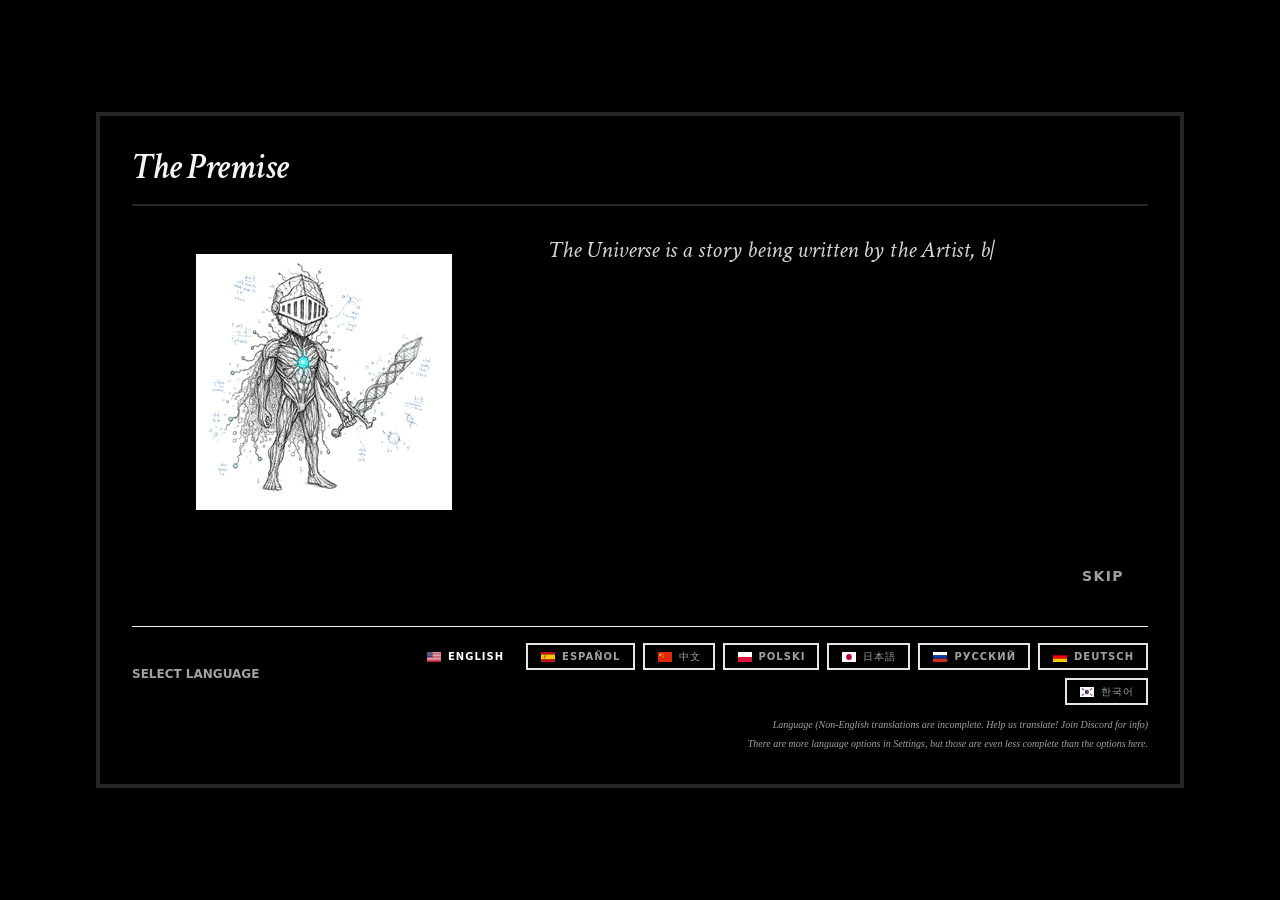
==== dev/index.html @ 83a5d9b5 "Deploying to gh-pages from @ ball7847/pokeloop2@0ec8b250babeb4558d0e4a4cd7b72b5c63cdbdf9 🚀" ====
<!doctype html>
<html lang="en">

<head>
  <meta charset="UTF-8" />
  <link rel="icon" type="image/png" href="./favicon.png" />
  <meta name="viewport" content="width=device-width, initial-scale=1.0, maximum-scale=1.0, user-scalable=no" />
  <meta name="format-detection" content="telephone=no, date=no, address=no, email=no">
  <meta name="mobile-web-app-capable" content="yes">
  <meta name="apple-mobile-web-app-capable" content="yes">
  <meta name="apple-mobile-web-app-status-bar-style" content="black-translucent">
  <link rel="preconnect" href="https://fonts.googleapis.com">
  <link rel="preconnect" href="https://fonts.gstatic.com" crossorigin>
  <link
    href="https://fonts.googleapis.com/css2?family=Architects+Daughter&family=Crimson+Text:ital,wght@0,400;0,600;0,700;1,400;1,600;1,700&display=block"
    rel="stylesheet">
  <!-- Google tag (gtag.js) -->
  <script async src="https://www.googletagmanager.com/gtag/js?id=G-H7T7HJ1VSM"></script>
  <script>
    window.dataLayer = window.dataLayer || [];
    function gtag() { dataLayer.push(arguments); }
    gtag('js', new Date());

    gtag('config', 'G-H7T7HJ1VSM');
  </script>
  <script>
    // Temporary local asset fallback: only v6.jpg was present in the saved capture.
    // Capture image load failures, including protagonist paths retained in older saves.
    document.addEventListener('error', function (event) {
      const img = event.target;
      if (!(img instanceof HTMLImageElement)) return;
      const requested = new URL(img.src, document.baseURI);
      if (!/\/assets\/protagonist\/v\d+\.jpg$/.test(requested.pathname)) return;
      if (requested.pathname.endsWith('/v6.jpg')) return;
      img.src = './assets/protagonist/v6.jpg';
    }, true);
  </script>
  <title>Rejected Draft</title>
  <script type="module" crossorigin src="./assets/main-DksMQC7H.js?v=20261016-gallery5"></script>
  <link rel="modulepreload" crossorigin href="./assets/index-BRULzdMO.js">
  <link rel="modulepreload" crossorigin href="./assets/vendor-Bg7E4MMW.js">
  <link rel="modulepreload" crossorigin href="./assets/data-sketches-B3moo1Ps.js">
  <link rel="modulepreload" crossorigin href="./assets/locale-en-DoxHk2Y3.js">
  <link rel="modulepreload" crossorigin href="./assets/data-skill-tree-DvCthzIY.js">
  <link rel="modulepreload" crossorigin href="./assets/game-store-DKXacG7P.js">
  <link rel="stylesheet" crossorigin href="./assets/index-DFVUL5m0.css">
  <link rel="stylesheet" crossorigin href="./assets/vendor-BZV40eAE.css">
  <link rel="stylesheet" crossorigin href="./assets/main-B5VqR7XB.css">
</head>

<body>
  <div id="root"></div>
  <script>
    // Load the Gallery encounter bridge without a duplicate floating panel.
    // Surface initialization failures as accessible text.
    (async () => {

      try {
        const panel = await import('./src/pokeloop/pokemonPanel.js?v=20261016-11');
        panel.mountPokemonPanel();
      } catch (error) {
        console.error('[PokéLoop Pokémon panel] failed to load:', error);
        const detail = document.createElement('p');
        detail.textContent = '포켓몬 패널 실행 오류: ' + (error?.message || String(error));
        detail.style.cssText = 'max-width:300px;overflow-wrap:anywhere;font-size:12px;';
        detail.setAttribute('role', 'alert');
        document.body.append(detail);
      }
    })();
  </script>
</body>

</html>
---- dev/assets/index-DFVUL5m0.css ----
@layer properties{@supports ((-webkit-hyphens:none) and (not (margin-trim:inline))) or ((-moz-orient:inline) and (not (color:rgb(from red r g b)))){*,:before,:after,::backdrop{--tw-translate-x:0;--tw-translate-y:0;--tw-translate-z:0;--tw-scale-x:1;--tw-scale-y:1;--tw-scale-z:1;--tw-rotate-x:initial;--tw-rotate-y:initial;--tw-rotate-z:initial;--tw-skew-x:initial;--tw-skew-y:initial;--tw-space-y-reverse:0;--tw-divide-y-reverse:0;--tw-border-style:solid;--tw-gradient-position:initial;--tw-gradient-from:#0000;--tw-gradient-via:#0000;--tw-gradient-to:#0000;--tw-gradient-stops:initial;--tw-gradient-via-stops:initial;--tw-gradient-from-position:0%;--tw-gradient-via-position:50%;--tw-gradient-to-position:100%;--tw-leading:initial;--tw-font-weight:initial;--tw-tracking:initial;--tw-ordinal:initial;--tw-slashed-zero:initial;--tw-numeric-figure:initial;--tw-numeric-spacing:initial;--tw-numeric-fraction:initial;--tw-shadow:0 0 #0000;--tw-shadow-color:initial;--tw-shadow-alpha:100%;--tw-inset-shadow:0 0 #0000;--tw-inset-shadow-color:initial;--tw-inset-shadow-alpha:100%;--tw-ring-color:initial;--tw-ring-shadow:0 0 #0000;--tw-inset-ring-color:initial;--tw-inset-ring-shadow:0 0 #0000;--tw-ring-inset:initial;--tw-ring-offset-width:0px;--tw-ring-offset-color:#fff;--tw-ring-offset-shadow:0 0 #0000;--tw-outline-style:solid;--tw-blur:initial;--tw-brightness:initial;--tw-contrast:initial;--tw-grayscale:initial;--tw-hue-rotate:initial;--tw-invert:initial;--tw-opacity:initial;--tw-saturate:initial;--tw-sepia:initial;--tw-drop-shadow:initial;--tw-drop-shadow-color:initial;--tw-drop-shadow-alpha:100%;--tw-drop-shadow-size:initial;--tw-backdrop-blur:initial;--tw-backdrop-brightness:initial;--tw-backdrop-contrast:initial;--tw-backdrop-grayscale:initial;--tw-backdrop-hue-rotate:initial;--tw-backdrop-invert:initial;--tw-backdrop-opacity:initial;--tw-backdrop-saturate:initial;--tw-backdrop-sepia:initial;--tw-duration:initial;--tw-ease:initial}}}@layer theme{:root,:host{--font-sans:ui-sans-serif,system-ui,sans-serif,"Apple Color Emoji","Segoe UI Emoji","Segoe UI Symbol","Noto Color Emoji";--font-serif:ui-serif,Georgia,Cambria,"Times New Roman",Times,serif;--font-mono:ui-monospace,SFMono-Regular,Menlo,Monaco,Consolas,"Liberation Mono","Courier New",monospace;--color-red-50:oklch(97.1% .013 17.38);--color-red-100:oklch(93.6% .032 17.717);--color-red-200:oklch(88.5% .062 18.334);--color-red-300:oklch(80.8% .114 19.571);--color-red-400:oklch(70.4% .191 22.216);--color-red-500:oklch(63.7% .237 25.331);--color-red-600:oklch(57.7% .245 27.325);--color-red-700:oklch(50.5% .213 27.518);--color-red-800:oklch(44.4% .177 26.899);--color-red-900:oklch(39.6% .141 25.723);--color-red-950:oklch(25.8% .092 26.042);--color-orange-50:oklch(98% .016 73.684);--color-orange-100:oklch(95.4% .038 75.164);--color-orange-200:oklch(90.1% .076 70.697);--color-orange-300:oklch(83.7% .128 66.29);--color-orange-400:oklch(75% .183 55.934);--color-orange-500:oklch(70.5% .213 47.604);--color-orange-600:oklch(64.6% .222 41.116);--color-orange-700:oklch(55.3% .195 38.402);--color-orange-800:oklch(47% .157 37.304);--color-orange-900:oklch(40.8% .123 38.172);--color-orange-950:oklch(26.6% .079 36.259);--color-amber-50:oklch(98.7% .022 95.277);--color-amber-100:oklch(96.2% .059 95.617);--color-amber-200:oklch(92.4% .12 95.746);--color-amber-300:oklch(87.9% .169 91.605);--color-amber-400:oklch(82.8% .189 84.429);--color-amber-500:oklch(76.9% .188 70.08);--color-amber-600:oklch(66.6% .179 58.318);--color-amber-700:oklch(55.5% .163 48.998);--color-amber-800:oklch(47.3% .137 46.201);--color-amber-900:oklch(41.4% .112 45.904);--color-amber-950:oklch(27.9% .077 45.635);--color-yellow-50:oklch(98.7% .026 102.212);--color-yellow-100:oklch(97.3% .071 103.193);--color-yellow-200:oklch(94.5% .129 101.54);--color-yellow-300:oklch(90.5% .182 98.111);--color-yellow-400:oklch(85.2% .199 91.936);--color-yellow-500:oklch(79.5% .184 86.047);--color-yellow-600:oklch(68.1% .162 75.834);--color-yellow-700:oklch(55.4% .135 66.442);--color-yellow-800:oklch(47.6% .114 61.907);--color-yellow-900:oklch(42.1% .095 57.708);--color-yellow-950:oklch(28.6% .066 53.813);--color-lime-100:oklch(96.7% .067 122.328);--color-lime-200:oklch(93.8% .127 124.321);--color-lime-300:oklch(89.7% .196 126.665);--color-lime-400:oklch(84.1% .238 128.85);--color-lime-600:oklch(64.8% .2 131.684);--color-lime-700:oklch(53.2% .157 131.589);--color-lime-800:oklch(45.3% .124 130.933);--color-lime-900:oklch(40.5% .101 131.063);--color-lime-950:oklch(27.4% .072 132.109);--color-green-50:oklch(98.2% .018 155.826);--color-green-100:oklch(96.2% .044 156.743);--color-green-200:oklch(92.5% .084 155.995);--color-green-300:oklch(87.1% .15 154.449);--color-green-400:oklch(79.2% .209 151.711);--color-green-500:oklch(72.3% .219 149.579);--color-green-600:oklch(62.7% .194 149.214);--color-green-700:oklch(52.7% .154 150.069);--color-green-800:oklch(44.8% .119 151.328);--color-green-900:oklch(39.3% .095 152.535);--color-green-950:oklch(26.6% .065 152.934);--color-emerald-50:oklch(97.9% .021 166.113);--color-emerald-100:oklch(95% .052 163.051);--color-emerald-200:oklch(90.5% .093 164.15);--color-emerald-300:oklch(84.5% .143 164.978);--color-emerald-400:oklch(76.5% .177 163.223);--color-emerald-500:oklch(69.6% .17 162.48);--color-emerald-600:oklch(59.6% .145 163.225);--color-emerald-700:oklch(50.8% .118 165.612);--color-emerald-800:oklch(43.2% .095 166.913);--color-emerald-900:oklch(37.8% .077 168.94);--color-emerald-950:oklch(26.2% .051 172.552);--color-teal-50:oklch(98.4% .014 180.72);--color-teal-100:oklch(95.3% .051 180.801);--color-teal-200:oklch(91% .096 180.426);--color-teal-300:oklch(85.5% .138 181.071);--color-teal-400:oklch(77.7% .152 181.912);--color-teal-500:oklch(70.4% .14 182.503);--color-teal-600:oklch(60% .118 184.704);--color-teal-700:oklch(51.1% .096 186.391);--color-teal-800:oklch(43.7% .078 188.216);--color-teal-900:oklch(38.6% .063 188.416);--color-teal-950:oklch(27.7% .046 192.524);--color-cyan-50:oklch(98.4% .019 200.873);--color-cyan-100:oklch(95.6% .045 203.388);--color-cyan-200:oklch(91.7% .08 205.041);--color-cyan-300:oklch(86.5% .127 207.078);--color-cyan-400:oklch(78.9% .154 211.53);--color-cyan-500:oklch(71.5% .143 215.221);--color-cyan-600:oklch(60.9% .126 221.723);--color-cyan-700:oklch(52% .105 223.128);--color-cyan-800:oklch(45% .085 224.283);--color-cyan-900:oklch(39.8% .07 227.392);--color-cyan-950:oklch(30.2% .056 229.695);--color-sky-50:oklch(97.7% .013 236.62);--color-sky-100:oklch(95.1% .026 236.824);--color-sky-200:oklch(90.1% .058 230.902);--color-sky-300:oklch(82.8% .111 230.318);--color-sky-400:oklch(74.6% .16 232.661);--color-sky-500:oklch(68.5% .169 237.323);--color-sky-600:oklch(58.8% .158 241.966);--color-sky-700:oklch(50% .134 242.749);--color-sky-800:oklch(44.3% .11 240.79);--color-sky-900:oklch(39.1% .09 240.876);--color-sky-950:oklch(29.3% .066 243.157);--color-blue-50:oklch(97% .014 254.604);--color-blue-100:oklch(93.2% .032 255.585);--color-blue-200:oklch(88.2% .059 254.128);--color-blue-300:oklch(80.9% .105 251.813);--color-blue-400:oklch(70.7% .165 254.624);--color-blue-500:oklch(62.3% .214 259.815);--color-blue-600:oklch(54.6% .245 262.881);--color-blue-700:oklch(48.8% .243 264.376);--color-blue-800:oklch(42.4% .199 265.638);--color-blue-900:oklch(37.9% .146 265.522);--color-blue-950:oklch(28.2% .091 267.935);--color-indigo-50:oklch(96.2% .018 272.314);--color-indigo-100:oklch(93% .034 272.788);--color-indigo-200:oklch(87% .065 274.039);--color-indigo-300:oklch(78.5% .115 274.713);--color-indigo-400:oklch(67.3% .182 276.935);--color-indigo-500:oklch(58.5% .233 277.117);--color-indigo-600:oklch(51.1% .262 276.966);--color-indigo-700:oklch(45.7% .24 277.023);--color-indigo-800:oklch(39.8% .195 277.366);--color-indigo-900:oklch(35.9% .144 278.697);--color-indigo-950:oklch(25.7% .09 281.288);--color-violet-50:oklch(96.9% .016 293.756);--color-violet-100:oklch(94.3% .029 294.588);--color-violet-200:oklch(89.4% .057 293.283);--color-violet-300:oklch(81.1% .111 293.571);--color-violet-400:oklch(70.2% .183 293.541);--color-violet-500:oklch(60.6% .25 292.717);--color-violet-600:oklch(54.1% .281 293.009);--color-violet-700:oklch(49.1% .27 292.581);--color-violet-800:oklch(43.2% .232 292.759);--color-violet-900:oklch(38% .189 293.745);--color-violet-950:oklch(28.3% .141 291.089);--color-purple-50:oklch(97.7% .014 308.299);--color-purple-100:oklch(94.6% .033 307.174);--color-purple-200:oklch(90.2% .063 306.703);--color-purple-300:oklch(82.7% .119 306.383);--color-purple-400:oklch(71.4% .203 305.504);--color-purple-500:oklch(62.7% .265 303.9);--color-purple-600:oklch(55.8% .288 302.321);--color-purple-700:oklch(49.6% .265 301.924);--color-purple-800:oklch(43.8% .218 303.724);--color-purple-900:oklch(38.1% .176 304.987);--color-purple-950:oklch(29.1% .149 302.717);--color-fuchsia-50:oklch(97.7% .017 320.058);--color-fuchsia-100:oklch(95.2% .037 318.852);--color-fuchsia-200:oklch(90.3% .076 319.62);--color-fuchsia-300:oklch(83.3% .145 321.434);--color-fuchsia-400:oklch(74% .238 322.16);--color-fuchsia-500:oklch(66.7% .295 322.15);--color-fuchsia-600:oklch(59.1% .293 322.896);--color-fuchsia-700:oklch(51.8% .253 323.949);--color-fuchsia-800:oklch(45.2% .211 324.591);--color-fuchsia-900:oklch(40.1% .17 325.612);--color-fuchsia-950:oklch(29.3% .136 325.661);--color-pink-50:oklch(97.1% .014 343.198);--color-pink-100:oklch(94.8% .028 342.258);--color-pink-300:oklch(82.3% .12 346.018);--color-pink-400:oklch(71.8% .202 349.761);--color-pink-500:oklch(65.6% .241 354.308);--color-pink-600:oklch(59.2% .249 .584);--color-pink-700:oklch(52.5% .223 3.958);--color-pink-800:oklch(45.9% .187 3.815);--color-pink-900:oklch(40.8% .153 2.432);--color-rose-50:oklch(96.9% .015 12.422);--color-rose-100:oklch(94.1% .03 12.58);--color-rose-200:oklch(89.2% .058 10.001);--color-rose-300:oklch(81% .117 11.638);--color-rose-400:oklch(71.2% .194 13.428);--color-rose-500:oklch(64.5% .246 16.439);--color-rose-600:oklch(58.6% .253 17.585);--color-rose-700:oklch(51.4% .222 16.935);--color-rose-800:oklch(45.5% .188 13.697);--color-rose-900:oklch(41% .159 10.272);--color-rose-950:oklch(27.1% .105 12.094);--color-slate-100:oklch(96.8% .007 247.896);--color-slate-200:oklch(92.9% .013 255.508);--color-slate-400:oklch(70.4% .04 256.788);--color-slate-500:oklch(55.4% .046 257.417);--color-slate-600:oklch(44.6% .043 257.281);--color-slate-700:oklch(37.2% .044 257.287);--color-slate-800:oklch(27.9% .041 260.031);--color-slate-900:oklch(20.8% .042 265.755);--color-slate-950:oklch(12.9% .042 264.695);--color-gray-100:oklch(96.7% .003 264.542);--color-gray-300:oklch(87.2% .01 258.338);--color-gray-800:oklch(27.8% .033 256.848);--color-zinc-400:oklch(70.5% .015 286.067);--color-zinc-500:oklch(55.2% .016 285.938);--color-zinc-600:oklch(44.2% .017 285.786);--color-neutral-50:oklch(98.5% 0 0);--color-neutral-100:oklch(97% 0 0);--color-neutral-200:oklch(92.2% 0 0);--color-neutral-300:oklch(87% 0 0);--color-neutral-400:oklch(70.8% 0 0);--color-neutral-500:oklch(55.6% 0 0);--color-neutral-600:oklch(43.9% 0 0);--color-neutral-700:oklch(37.1% 0 0);--color-neutral-800:oklch(26.9% 0 0);--color-neutral-900:oklch(20.5% 0 0);--color-neutral-950:oklch(14.5% 0 0);--color-stone-50:oklch(98.5% .001 106.423);--color-stone-300:oklch(86.9% .005 56.366);--color-stone-400:oklch(70.9% .01 56.259);--color-stone-500:oklch(55.3% .013 58.071);--color-stone-600:oklch(44.4% .011 73.639);--color-stone-800:oklch(26.8% .007 34.298);--color-black:#000;--color-white:#fff;--spacing:.25rem;--container-xs:20rem;--container-sm:24rem;--container-md:28rem;--container-lg:32rem;--container-xl:36rem;--container-2xl:42rem;--container-3xl:48rem;--container-4xl:56rem;--container-5xl:64rem;--container-6xl:72rem;--container-7xl:80rem;--text-xs:.75rem;--text-xs--line-height:calc(1/.75);--text-sm:.875rem;--text-sm--line-height:calc(1.25/.875);--text-base:1rem;--text-base--line-height: 1.5 ;--text-lg:1.125rem;--text-lg--line-height:calc(1.75/1.125);--text-xl:1.25rem;--text-xl--line-height:calc(1.75/1.25);--text-2xl:1.5rem;--text-2xl--line-height:calc(2/1.5);--text-3xl:1.875rem;--text-3xl--line-height: 1.2 ;--text-4xl:2.25rem;--text-4xl--line-height:calc(2.5/2.25);--text-5xl:3rem;--text-5xl--line-height:1;--text-6xl:3.75rem;--text-6xl--line-height:1;--text-7xl:4.5rem;--text-7xl--line-height:1;--text-8xl:6rem;--text-8xl--line-height:1;--font-weight-light:300;--font-weight-normal:400;--font-weight-medium:500;--font-weight-semibold:600;--font-weight-bold:700;--font-weight-extrabold:800;--font-weight-black:900;--tracking-tighter:-.05em;--tracking-tight:-.025em;--tracking-normal:0em;--tracking-wide:.025em;--tracking-wider:.05em;--tracking-widest:.1em;--leading-tight:1.25;--leading-snug:1.375;--leading-relaxed:1.625;--leading-loose:2;--radius-sm:.25rem;--radius-md:.375rem;--radius-lg:.5rem;--radius-xl:.75rem;--radius-2xl:1rem;--drop-shadow-sm:0 1px 2px #00000026;--ease-out:cubic-bezier(0,0,.2,1);--ease-in-out:cubic-bezier(.4,0,.2,1);--animate-ping:ping 1s cubic-bezier(0,0,.2,1)infinite;--animate-pulse:pulse 2s cubic-bezier(.4,0,.6,1)infinite;--animate-bounce:bounce 1s infinite;--blur-sm:8px;--blur-md:12px;--blur-xl:24px;--default-transition-duration:.15s;--default-transition-timing-function:cubic-bezier(.4,0,.2,1);--default-font-family:var(--font-sans);--default-mono-font-family:var(--font-mono)}}@layer base{*,:after,:before,::backdrop{box-sizing:border-box;border:0 solid;margin:0;padding:0}::file-selector-button{box-sizing:border-box;border:0 solid;margin:0;padding:0}html,:host{-webkit-text-size-adjust:100%;-moz-tab-size:4;-o-tab-size:4;tab-size:4;line-height:1.5;font-family:var(--default-font-family,ui-sans-serif,system-ui,sans-serif,"Apple Color Emoji","Segoe UI Emoji","Segoe UI Symbol","Noto Color Emoji");font-feature-settings:var(--default-font-feature-settings,normal);font-variation-settings:var(--default-font-variation-settings,normal);-webkit-tap-highlight-color:transparent}hr{height:0;color:inherit;border-top-width:1px}abbr:where([title]){-webkit-text-decoration:underline dotted;text-decoration:underline dotted}h1,h2,h3,h4,h5,h6{font-size:inherit;font-weight:inherit}a{color:inherit;-webkit-text-decoration:inherit;text-decoration:inherit}b,strong{font-weight:bolder}code,kbd,samp,pre{font-family:var(--default-mono-font-family,ui-monospace,SFMono-Regular,Menlo,Monaco,Consolas,"Liberation Mono","Courier New",monospace);font-feature-settings:var(--default-mono-font-feature-settings,normal);font-variation-settings:var(--default-mono-font-variation-settings,normal);font-size:1em}small{font-size:80%}sub,sup{vertical-align:baseline;font-size:75%;line-height:0;position:relative}sub{bottom:-.25em}sup{top:-.5em}table{text-indent:0;border-color:inherit;border-collapse:collapse}:-moz-focusring{outline:auto}progress{vertical-align:baseline}summary{display:list-item}ol,ul,menu{list-style:none}img,svg,video,canvas,audio,iframe,embed,object{vertical-align:middle;display:block}img,video{max-width:100%;height:auto}button,input,select,optgroup,textarea{font:inherit;font-feature-settings:inherit;font-variation-settings:inherit;letter-spacing:inherit;color:inherit;opacity:1;background-color:#0000;border-radius:0}::file-selector-button{font:inherit;font-feature-settings:inherit;font-variation-settings:inherit;letter-spacing:inherit;color:inherit;opacity:1;background-color:#0000;border-radius:0}:where(select:is([multiple],[size])) optgroup{font-weight:bolder}:where(select:is([multiple],[size])) optgroup option{padding-inline-start:20px}::file-selector-button{margin-inline-end:4px}::-moz-placeholder{opacity:1}::placeholder{opacity:1}@supports (not (-webkit-appearance:-apple-pay-button)) or (contain-intrinsic-size:1px){::-moz-placeholder{color:currentColor}::placeholder{color:currentColor}@supports (color:color-mix(in lab,red,red)){::-moz-placeholder{color:color-mix(in oklab,currentcolor 50%,transparent)}::placeholder{color:color-mix(in oklab,currentcolor 50%,transparent)}}}textarea{resize:vertical}::-webkit-search-decoration{-webkit-appearance:none}::-webkit-date-and-time-value{min-height:1lh;text-align:inherit}::-webkit-datetime-edit{display:inline-flex}::-webkit-datetime-edit-fields-wrapper{padding:0}::-webkit-datetime-edit{padding-block:0}::-webkit-datetime-edit-year-field{padding-block:0}::-webkit-datetime-edit-month-field{padding-block:0}::-webkit-datetime-edit-day-field{padding-block:0}::-webkit-datetime-edit-hour-field{padding-block:0}::-webkit-datetime-edit-minute-field{padding-block:0}::-webkit-datetime-edit-second-field{padding-block:0}::-webkit-datetime-edit-millisecond-field{padding-block:0}::-webkit-datetime-edit-meridiem-field{padding-block:0}::-webkit-calendar-picker-indicator{line-height:1}:-moz-ui-invalid{box-shadow:none}button,input:where([type=button],[type=reset],[type=submit]){-webkit-appearance:button;-moz-appearance:button;appearance:button}::file-selector-button{-webkit-appearance:button;-moz-appearance:button;appearance:button}::-webkit-inner-spin-button{height:auto}::-webkit-outer-spin-button{height:auto}[hidden]:where(:not([hidden=until-found])){display:none!important}}@layer components;@layer utilities{.pointer-events-auto{pointer-events:auto}.pointer-events-none{pointer-events:none}.collapse{visibility:collapse}.invisible{visibility:hidden}.visible{visibility:visible}.sr-only{clip-path:inset(50%);white-space:nowrap;border-width:0;width:1px;height:1px;margin:-1px;padding:0;position:absolute;overflow:hidden}.\!absolute{position:absolute!important}.absolute{position:absolute}.fixed{position:fixed}.relative{position:relative}.static{position:static}.sticky{position:sticky}.-inset-1{inset:calc(var(--spacing)*-1)}.inset-0{inset:calc(var(--spacing)*0)}.inset-2{inset:calc(var(--spacing)*2)}.inset-\[3px\]{inset:3px}.inset-\[7px\]{inset:7px}.inset-\[8\%\]{inset:8%}.inset-x-0{inset-inline:calc(var(--spacing)*0)}.inset-x-\[9\%\]{inset-inline:9%}.inset-y-0{inset-block:calc(var(--spacing)*0)}.\!top-2{top:calc(var(--spacing)*2)!important}.-top-1{top:calc(var(--spacing)*-1)}.-top-2{top:calc(var(--spacing)*-2)}.-top-3{top:calc(var(--spacing)*-3)}.-top-4{top:calc(var(--spacing)*-4)}.-top-5{top:calc(var(--spacing)*-5)}.-top-20{top:calc(var(--spacing)*-20)}.-top-\[10px\]{top:-10px}.top-0{top:calc(var(--spacing)*0)}.top-1{top:calc(var(--spacing)*1)}.top-1\.5{top:calc(var(--spacing)*1.5)}.top-1\/2{top:50%}.top-2{top:calc(var(--spacing)*2)}.top-3{top:calc(var(--spacing)*3)}.top-4{top:calc(var(--spacing)*4)}.top-8{top:calc(var(--spacing)*8)}.top-16{top:calc(var(--spacing)*16)}.top-20{top:calc(var(--spacing)*20)}.top-24{top:calc(var(--spacing)*24)}.top-\[-1px\]{top:-1px}.top-\[-4px\]{top:-4px}.top-\[4\%\]{top:4%}.top-\[17\%\]{top:17%}.top-\[20\%\]{top:20%}.top-\[30\%\]{top:30%}.top-\[57\%\]{top:57%}.top-full{top:100%}.\!right-2{right:calc(var(--spacing)*2)!important}.-right-0\.5{right:calc(var(--spacing)*-.5)}.-right-1{right:calc(var(--spacing)*-1)}.-right-2{right:calc(var(--spacing)*-2)}.-right-4{right:calc(var(--spacing)*-4)}.-right-5{right:calc(var(--spacing)*-5)}.-right-12{right:calc(var(--spacing)*-12)}.right-0{right:calc(var(--spacing)*0)}.right-1{right:calc(var(--spacing)*1)}.right-1\.5{right:calc(var(--spacing)*1.5)}.right-2{right:calc(var(--spacing)*2)}.right-3{right:calc(var(--spacing)*3)}.right-4{right:calc(var(--spacing)*4)}.right-5{right:calc(var(--spacing)*5)}.right-\[5\%\]{right:5%}.right-\[16\%\]{right:16%}.right-\[27\%\]{right:27%}.right-\[260px\]{right:260px}.-bottom-0\.5{bottom:calc(var(--spacing)*-.5)}.-bottom-5{bottom:calc(var(--spacing)*-5)}.bottom-0{bottom:calc(var(--spacing)*0)}.bottom-1{bottom:calc(var(--spacing)*1)}.bottom-4{bottom:calc(var(--spacing)*4)}.bottom-12{bottom:calc(var(--spacing)*12)}.bottom-\[-4px\]{bottom:-4px}.bottom-\[21\%\]{bottom:21%}.-left-4{left:calc(var(--spacing)*-4)}.-left-5{left:calc(var(--spacing)*-5)}.-left-24{left:calc(var(--spacing)*-24)}.-left-\[16\%\]{left:-16%}.left-0{left:calc(var(--spacing)*0)}.left-1{left:calc(var(--spacing)*1)}.left-1\.5{left:calc(var(--spacing)*1.5)}.left-1\/2{left:50%}.left-2{left:calc(var(--spacing)*2)}.left-3{left:calc(var(--spacing)*3)}.left-6{left:calc(var(--spacing)*6)}.left-\[5\%\]{left:5%}.left-\[18\%\]{left:18%}.left-\[31\%\]{left:31%}.isolate{isolation:isolate}.-z-10{z-index:-10}.z-0{z-index:0}.z-10{z-index:10}.z-20{z-index:20}.z-30{z-index:30}.z-40{z-index:40}.z-50{z-index:50}.z-\[60\]{z-index:60}.z-\[70\]{z-index:70}.z-\[80\]{z-index:80}.z-\[90\]{z-index:90}.z-\[100\]{z-index:100}.z-\[110\]{z-index:110}.z-\[120\]{z-index:120}.z-\[300\]{z-index:300}.z-\[1000\]{z-index:1000}.z-\[1001\]{z-index:1001}.z-\[1010\]{z-index:1010}.z-\[1100\]{z-index:1100}.z-\[1400\]{z-index:1400}.z-\[10000\]{z-index:10000}.z-\[99999\]{z-index:99999}.z-\[100000\]{z-index:100000}.z-\[130000\]{z-index:130000}.z-\[200000\]{z-index:200000}.z-\[999999\]{z-index:999999}.z-\[1000000\]{z-index:1000000}.z-\[1000100\]{z-index:1000100}.order-1{order:1}.order-2{order:2}.order-3{order:3}.col-span-2{grid-column:span 2/span 2}.col-span-4{grid-column:span 4/span 4}.col-start-1{grid-column-start:1}.col-start-2{grid-column-start:2}.col-start-3{grid-column-start:3}.row-span-2{grid-row:span 2/span 2}.row-start-1{grid-row-start:1}.row-start-2{grid-row-start:2}.row-end-3{grid-row-end:3}.container{width:100%}@media(min-width:40rem){.container{max-width:40rem}}@media(min-width:48rem){.container{max-width:48rem}}@media(min-width:64rem){.container{max-width:64rem}}@media(min-width:80rem){.container{max-width:80rem}}@media(min-width:96rem){.container{max-width:96rem}}.m-4{margin:calc(var(--spacing)*4)}.-mx-0\.5{margin-inline:calc(var(--spacing)*-.5)}.-mx-5{margin-inline:calc(var(--spacing)*-5)}.mx-0\.5{margin-inline:calc(var(--spacing)*.5)}.mx-1{margin-inline:calc(var(--spacing)*1)}.mx-4{margin-inline:calc(var(--spacing)*4)}.mx-8{margin-inline:calc(var(--spacing)*8)}.mx-auto{margin-inline:auto}.my-1{margin-block:calc(var(--spacing)*1)}.my-2{margin-block:calc(var(--spacing)*2)}.my-3{margin-block:calc(var(--spacing)*3)}.my-4{margin-block:calc(var(--spacing)*4)}.-mt-1\.5{margin-top:calc(var(--spacing)*-1.5)}.mt-0{margin-top:calc(var(--spacing)*0)}.mt-0\.5{margin-top:calc(var(--spacing)*.5)}.mt-1{margin-top:calc(var(--spacing)*1)}.mt-1\.5{margin-top:calc(var(--spacing)*1.5)}.mt-2{margin-top:calc(var(--spacing)*2)}.mt-3{margin-top:calc(var(--spacing)*3)}.mt-4{margin-top:calc(var(--spacing)*4)}.mt-5{margin-top:calc(var(--spacing)*5)}.mt-6{margin-top:calc(var(--spacing)*6)}.mt-8{margin-top:calc(var(--spacing)*8)}.mt-10{margin-top:calc(var(--spacing)*10)}.mt-\[0\.55em\]{margin-top:.55em}.mt-auto{margin-top:auto}.-mr-2{margin-right:calc(var(--spacing)*-2)}.mr-1{margin-right:calc(var(--spacing)*1)}.mr-1\.5{margin-right:calc(var(--spacing)*1.5)}.mr-2{margin-right:calc(var(--spacing)*2)}.-mb-0\.5{margin-bottom:calc(var(--spacing)*-.5)}.-mb-\[3px\]{margin-bottom:-3px}.mb-0\.5{margin-bottom:calc(var(--spacing)*.5)}.mb-1{margin-bottom:calc(var(--spacing)*1)}.mb-1\.5{margin-bottom:calc(var(--spacing)*1.5)}.mb-1\.25{margin-bottom:calc(var(--spacing)*1.25)}.mb-2{margin-bottom:calc(var(--spacing)*2)}.mb-3{margin-bottom:calc(var(--spacing)*3)}.mb-4{margin-bottom:calc(var(--spacing)*4)}.mb-5{margin-bottom:calc(var(--spacing)*5)}.mb-6{margin-bottom:calc(var(--spacing)*6)}.mb-7{margin-bottom:calc(var(--spacing)*7)}.mb-8{margin-bottom:calc(var(--spacing)*8)}.mb-10{margin-bottom:calc(var(--spacing)*10)}.mb-12{margin-bottom:calc(var(--spacing)*12)}.mb-28{margin-bottom:calc(var(--spacing)*28)}.mb-\[3px\]{margin-bottom:3px}.ml-0\.5{margin-left:calc(var(--spacing)*.5)}.ml-1{margin-left:calc(var(--spacing)*1)}.ml-2{margin-left:calc(var(--spacing)*2)}.ml-3{margin-left:calc(var(--spacing)*3)}.ml-auto{margin-left:auto}.line-clamp-1{-webkit-line-clamp:1;-webkit-box-orient:vertical;display:-webkit-box;overflow:hidden}.line-clamp-2{-webkit-line-clamp:2;-webkit-box-orient:vertical;display:-webkit-box;overflow:hidden}.\!block{display:block!important}.block{display:block}.contents{display:contents}.flex{display:flex}.grid{display:grid}.hidden{display:none}.inline{display:inline}.inline-block{display:inline-block}.inline-flex{display:inline-flex}.table{display:table}.aspect-square{aspect-ratio:1}.h-0{height:calc(var(--spacing)*0)}.h-0\.5{height:calc(var(--spacing)*.5)}.h-1{height:calc(var(--spacing)*1)}.h-1\.5{height:calc(var(--spacing)*1.5)}.h-2{height:calc(var(--spacing)*2)}.h-2\.5{height:calc(var(--spacing)*2.5)}.h-3{height:calc(var(--spacing)*3)}.h-3\.5{height:calc(var(--spacing)*3.5)}.h-4{height:calc(var(--spacing)*4)}.h-5{height:calc(var(--spacing)*5)}.h-6{height:calc(var(--spacing)*6)}.h-7{height:calc(var(--spacing)*7)}.h-8{height:calc(var(--spacing)*8)}.h-9{height:calc(var(--spacing)*9)}.h-10{height:calc(var(--spacing)*10)}.h-11{height:calc(var(--spacing)*11)}.h-12{height:calc(var(--spacing)*12)}.h-14{height:calc(var(--spacing)*14)}.h-16{height:calc(var(--spacing)*16)}.h-20{height:calc(var(--spacing)*20)}.h-24{height:calc(var(--spacing)*24)}.h-32{height:calc(var(--spacing)*32)}.h-36{height:calc(var(--spacing)*36)}.h-40{height:calc(var(--spacing)*40)}.h-44{height:calc(var(--spacing)*44)}.h-48{height:calc(var(--spacing)*48)}.h-\[12px\]{height:12px}.h-\[14px\]{height:14px}.h-\[16px\]{height:16px}.h-\[24px\]{height:24px}.h-\[26px\]{height:26px}.h-\[28px\]{height:28px}.h-\[41px\]{height:41px}.h-\[42\%\]{height:42%}.h-\[52px\]{height:52px}.h-\[52vh\]{height:52vh}.h-\[58\%\]{height:58%}.h-\[80px\]{height:80px}.h-\[90dvh\]{height:90dvh}.h-\[90vh\]{height:90vh}.h-\[100px\]{height:100px}.h-\[125px\]{height:125px}.h-\[400px\]{height:400px}.h-\[min\(92vh\,900px\)\]{height:min(92vh,900px)}.h-auto{height:auto}.h-full{height:100%}.h-px{height:1px}.h-screen{height:100vh}.max-h-60{max-height:calc(var(--spacing)*60)}.max-h-72{max-height:calc(var(--spacing)*72)}.max-h-\[20vh\]{max-height:20vh}.max-h-\[32dvh\]{max-height:32dvh}.max-h-\[40vh\]{max-height:40vh}.max-h-\[55vh\]{max-height:55vh}.max-h-\[75vh\]{max-height:75vh}.max-h-\[85dvh\]{max-height:85dvh}.max-h-\[90vh\]{max-height:90vh}.max-h-\[92vh\]{max-height:92vh}.max-h-\[95dvh\]{max-height:95dvh}.max-h-\[95vh\]{max-height:95vh}.max-h-\[96dvh\]{max-height:96dvh}.max-h-\[570px\]{max-height:570px}.max-h-\[760px\]{max-height:760px}.max-h-\[900px\]{max-height:900px}.max-h-\[calc\(100dvh-2rem\)\]{max-height:calc(100dvh - 2rem)}.max-h-\[calc\(100dvh-16px\)\]{max-height:calc(100dvh - 16px)}.max-h-\[calc\(100vh-2rem\)\]{max-height:calc(100vh - 2rem)}.min-h-0{min-height:calc(var(--spacing)*0)}.min-h-4{min-height:calc(var(--spacing)*4)}.min-h-5{min-height:calc(var(--spacing)*5)}.min-h-7{min-height:calc(var(--spacing)*7)}.min-h-8{min-height:calc(var(--spacing)*8)}.min-h-12{min-height:calc(var(--spacing)*12)}.min-h-14{min-height:calc(var(--spacing)*14)}.min-h-24{min-height:calc(var(--spacing)*24)}.min-h-32{min-height:calc(var(--spacing)*32)}.min-h-48{min-height:calc(var(--spacing)*48)}.min-h-\[2\.5em\]{min-height:2.5em}.min-h-\[2rem\]{min-height:2rem}.min-h-\[14rem\]{min-height:14rem}.min-h-\[20px\]{min-height:20px}.min-h-\[30px\]{min-height:30px}.min-h-\[80px\]{min-height:80px}.min-h-\[120px\]{min-height:120px}.min-h-\[128px\]{min-height:128px}.min-h-full{min-height:100%}.min-h-screen{min-height:100vh}.w-0{width:calc(var(--spacing)*0)}.w-0\.5{width:calc(var(--spacing)*.5)}.w-1{width:calc(var(--spacing)*1)}.w-1\.5{width:calc(var(--spacing)*1.5)}.w-1\/2{width:50%}.w-2{width:calc(var(--spacing)*2)}.w-2\.5{width:calc(var(--spacing)*2.5)}.w-2\/3{width:66.6667%}.w-3{width:calc(var(--spacing)*3)}.w-3\.5{width:calc(var(--spacing)*3.5)}.w-4{width:calc(var(--spacing)*4)}.w-5{width:calc(var(--spacing)*5)}.w-6{width:calc(var(--spacing)*6)}.w-7{width:calc(var(--spacing)*7)}.w-8{width:calc(var(--spacing)*8)}.w-9{width:calc(var(--spacing)*9)}.w-10{width:calc(var(--spacing)*10)}.w-11{width:calc(var(--spacing)*11)}.w-12{width:calc(var(--spacing)*12)}.w-14{width:calc(var(--spacing)*14)}.w-16{width:calc(var(--spacing)*16)}.w-20{width:calc(var(--spacing)*20)}.w-24{width:calc(var(--spacing)*24)}.w-28{width:calc(var(--spacing)*28)}.w-32{width:calc(var(--spacing)*32)}.w-36{width:calc(var(--spacing)*36)}.w-40{width:calc(var(--spacing)*40)}.w-44{width:calc(var(--spacing)*44)}.w-48{width:calc(var(--spacing)*48)}.w-56{width:calc(var(--spacing)*56)}.w-72{width:calc(var(--spacing)*72)}.w-80{width:calc(var(--spacing)*80)}.w-\[1px\]{width:1px}.w-\[9\.1rem\]{width:9.1rem}.w-\[11\.7rem\]{width:11.7rem}.w-\[17rem\]{width:17rem}.w-\[41px\]{width:41px}.w-\[58vw\]{width:58vw}.w-\[62\%\]{width:62%}.w-\[80px\]{width:80px}.w-\[100px\]{width:100px}.w-\[110px\]{width:110px}.w-\[120px\]{width:120px}.w-\[132\%\]{width:132%}.w-\[200px\]{width:200px}.w-\[210px\]{width:210px}.w-\[240px\]{width:240px}.w-\[320px\]{width:320px}.w-\[340px\]{width:340px}.w-\[min\(68vw\,50vh\)\]{width:min(68vw,50vh)}.w-\[min\(92vw\,36rem\)\]{width:min(92vw,36rem)}.w-fit{width:-moz-fit-content;width:fit-content}.w-full{width:100%}.w-px{width:1px}.max-w-2xl{max-width:var(--container-2xl)}.max-w-3xl{max-width:var(--container-3xl)}.max-w-4xl{max-width:var(--container-4xl)}.max-w-5xl{max-width:var(--container-5xl)}.max-w-6xl{max-width:var(--container-6xl)}.max-w-7xl{max-width:var(--container-7xl)}.max-w-20{max-width:calc(var(--spacing)*20)}.max-w-\[11rem\]{max-width:11rem}.max-w-\[38\%\]{max-width:38%}.max-w-\[50px\]{max-width:50px}.max-w-\[54dvh\]{max-width:54dvh}.max-w-\[65\%\]{max-width:65%}.max-w-\[90\%\]{max-width:90%}.max-w-\[90vw\]{max-width:90vw}.max-w-\[92px\]{max-width:92px}.max-w-\[92vw\]{max-width:92vw}.max-w-\[180px\]{max-width:180px}.max-w-\[183px\]{max-width:183px}.max-w-\[200px\]{max-width:200px}.max-w-\[240px\]{max-width:240px}.max-w-\[280px\]{max-width:280px}.max-w-\[620px\]{max-width:620px}.max-w-\[1440px\]{max-width:1440px}.max-w-\[1500px\]{max-width:1500px}.max-w-\[1600px\]{max-width:1600px}.max-w-\[calc\(100vw-2rem\)\]{max-width:calc(100vw - 2rem)}.max-w-full{max-width:100%}.max-w-lg{max-width:var(--container-lg)}.max-w-md{max-width:var(--container-md)}.max-w-sm{max-width:var(--container-sm)}.max-w-xl{max-width:var(--container-xl)}.min-w-0{min-width:calc(var(--spacing)*0)}.min-w-6{min-width:calc(var(--spacing)*6)}.min-w-9{min-width:calc(var(--spacing)*9)}.min-w-10{min-width:calc(var(--spacing)*10)}.min-w-20{min-width:calc(var(--spacing)*20)}.min-w-\[3\.5rem\]{min-width:3.5rem}.min-w-\[10rem\]{min-width:10rem}.min-w-\[30px\]{min-width:30px}.min-w-\[36px\]{min-width:36px}.min-w-\[60px\]{min-width:60px}.min-w-\[70px\]{min-width:70px}.min-w-\[80px\]{min-width:80px}.min-w-\[120px\]{min-width:120px}.min-w-\[140px\]{min-width:140px}.min-w-\[160px\]{min-width:160px}.min-w-\[170px\]{min-width:170px}.min-w-\[180px\]{min-width:180px}.min-w-\[200px\]{min-width:200px}.min-w-\[480px\]{min-width:480px}.min-w-\[600px\]{min-width:600px}.min-w-max{min-width:-moz-max-content;min-width:max-content}.flex-1,.flex-\[1\]{flex:1}.flex-\[2\]{flex:2}.flex-\[3\]{flex:3}.flex-shrink-0,.shrink-0{flex-shrink:0}.flex-grow,.grow{flex-grow:1}.basis-0{flex-basis:calc(var(--spacing)*0)}.table-fixed{table-layout:fixed}.border-collapse{border-collapse:collapse}.origin-center{transform-origin:50%}.origin-left{transform-origin:0}.origin-right{transform-origin:100%}.-translate-x-1\/2{--tw-translate-x: -50% ;translate:var(--tw-translate-x)var(--tw-translate-y)}.-translate-x-full{--tw-translate-x:-100%;translate:var(--tw-translate-x)var(--tw-translate-y)}.translate-x-0{--tw-translate-x:calc(var(--spacing)*0);translate:var(--tw-translate-x)var(--tw-translate-y)}.translate-x-4{--tw-translate-x:calc(var(--spacing)*4);translate:var(--tw-translate-x)var(--tw-translate-y)}.translate-x-full{--tw-translate-x:100%;translate:var(--tw-translate-x)var(--tw-translate-y)}.-translate-y-1{--tw-translate-y:calc(var(--spacing)*-1);translate:var(--tw-translate-x)var(--tw-translate-y)}.-translate-y-1\/2{--tw-translate-y: -50% ;translate:var(--tw-translate-x)var(--tw-translate-y)}.-translate-y-4{--tw-translate-y:calc(var(--spacing)*-4);translate:var(--tw-translate-x)var(--tw-translate-y)}.translate-y-0{--tw-translate-y:calc(var(--spacing)*0);translate:var(--tw-translate-x)var(--tw-translate-y)}.translate-y-2{--tw-translate-y:calc(var(--spacing)*2);translate:var(--tw-translate-x)var(--tw-translate-y)}.translate-y-4{--tw-translate-y:calc(var(--spacing)*4);translate:var(--tw-translate-x)var(--tw-translate-y)}.translate-y-\[1px\]{--tw-translate-y:1px;translate:var(--tw-translate-x)var(--tw-translate-y)}.scale-90{--tw-scale-x:90%;--tw-scale-y:90%;--tw-scale-z:90%;scale:var(--tw-scale-x)var(--tw-scale-y)}.scale-95{--tw-scale-x:95%;--tw-scale-y:95%;--tw-scale-z:95%;scale:var(--tw-scale-x)var(--tw-scale-y)}.scale-100{--tw-scale-x:100%;--tw-scale-y:100%;--tw-scale-z:100%;scale:var(--tw-scale-x)var(--tw-scale-y)}.scale-105{--tw-scale-x:105%;--tw-scale-y:105%;--tw-scale-z:105%;scale:var(--tw-scale-x)var(--tw-scale-y)}.scale-110{--tw-scale-x:110%;--tw-scale-y:110%;--tw-scale-z:110%;scale:var(--tw-scale-x)var(--tw-scale-y)}.scale-125{--tw-scale-x:125%;--tw-scale-y:125%;--tw-scale-z:125%;scale:var(--tw-scale-x)var(--tw-scale-y)}.scale-\[0\.85\]{scale:.85}.scale-\[0\.98\]{scale:.98}.scale-\[1\.02\]{scale:1.02}.-rotate-12{rotate:-12deg}.-rotate-\[11deg\]{rotate:-11deg}.rotate-45{rotate:45deg}.rotate-90{rotate:90deg}.rotate-180{rotate:180deg}.rotate-\[-90deg\]{rotate:-90deg}.rotate-\[90deg\]{rotate:90deg}.rotate-y-180{--tw-rotate-y:rotateY(180deg);transform:var(--tw-rotate-x,)var(--tw-rotate-y,)var(--tw-rotate-z,)var(--tw-skew-x,)var(--tw-skew-y,)}.transform{transform:var(--tw-rotate-x,)var(--tw-rotate-y,)var(--tw-rotate-z,)var(--tw-skew-x,)var(--tw-skew-y,)}.animate-bounce{animation:var(--animate-bounce)}.animate-evaporate-scroll{animation:10s linear forwards evaporate-scroll}.animate-ping{animation:var(--animate-ping)}.animate-pulse{animation:var(--animate-pulse)}.cursor-crosshair{cursor:crosshair}.cursor-default{cursor:default}.cursor-help{cursor:help}.cursor-not-allowed{cursor:not-allowed}.cursor-pointer{cursor:pointer}.cursor-text{cursor:text}.touch-manipulation{touch-action:manipulation}.touch-none{touch-action:none}.resize{resize:both}.resize-y{resize:vertical}.list-disc{list-style-type:disc}.\[appearance\:textfield\]{-webkit-appearance:textfield;-moz-appearance:textfield;appearance:textfield}.appearance-none{-webkit-appearance:none;-moz-appearance:none;appearance:none}.grid-cols-1{grid-template-columns:repeat(1,minmax(0,1fr))}.grid-cols-2{grid-template-columns:repeat(2,minmax(0,1fr))}.grid-cols-3{grid-template-columns:repeat(3,minmax(0,1fr))}.grid-cols-4{grid-template-columns:repeat(4,minmax(0,1fr))}.grid-cols-5{grid-template-columns:repeat(5,minmax(0,1fr))}.grid-cols-\[0\.65rem_1fr\]{grid-template-columns:.65rem 1fr}.grid-cols-\[1fr_auto\]{grid-template-columns:1fr auto}.grid-cols-\[1fr_auto_1fr\]{grid-template-columns:1fr auto 1fr}.grid-cols-\[1fr_auto_min-content\]{grid-template-columns:1fr auto min-content}.grid-cols-\[3\.5rem_4rem_minmax\(0\,1fr\)\]{grid-template-columns:3.5rem 4rem minmax(0,1fr)}.grid-cols-\[90px_1fr\]{grid-template-columns:90px 1fr}.grid-cols-\[100px_1fr\]{grid-template-columns:100px 1fr}.grid-cols-\[120px_1fr\]{grid-template-columns:120px 1fr}.grid-cols-\[minmax\(0\,1\.8fr\)_repeat\(4\,minmax\(0\,1fr\)\)\]{grid-template-columns:minmax(0,1.8fr) repeat(4,minmax(0,1fr))}.grid-cols-\[minmax\(0\,1fr\)_minmax\(0\,1fr\)_minmax\(0\,1\.2fr\)\]{grid-template-columns:minmax(0,1fr) minmax(0,1fr) minmax(0,1.2fr)}.grid-cols-\[repeat\(auto-fill\,minmax\(6\.75rem\,1fr\)\)\]{grid-template-columns:repeat(auto-fill,minmax(6.75rem,1fr))}.grid-cols-\[repeat\(auto-fill\,minmax\(220px\,1fr\)\)\]{grid-template-columns:repeat(auto-fill,minmax(220px,1fr))}.grid-rows-2{grid-template-rows:repeat(2,minmax(0,1fr))}.grid-rows-\[minmax\(10rem\,34vh\)_minmax\(0\,1fr\)\]{grid-template-rows:minmax(10rem,34vh) minmax(0,1fr)}.flex-col{flex-direction:column}.flex-col-reverse{flex-direction:column-reverse}.flex-row{flex-direction:row}.flex-wrap{flex-wrap:wrap}.content-start{align-content:flex-start}.items-baseline{align-items:baseline}.items-center{align-items:center}.items-end{align-items:flex-end}.items-start{align-items:flex-start}.items-stretch{align-items:stretch}.justify-between{justify-content:space-between}.justify-center{justify-content:center}.justify-end{justify-content:flex-end}.justify-start{justify-content:flex-start}.justify-items-center{justify-items:center}.\!gap-0{gap:calc(var(--spacing)*0)!important}.gap-0\.5{gap:calc(var(--spacing)*.5)}.gap-1{gap:calc(var(--spacing)*1)}.gap-1\.5{gap:calc(var(--spacing)*1.5)}.gap-2{gap:calc(var(--spacing)*2)}.gap-2\.5{gap:calc(var(--spacing)*2.5)}.gap-3{gap:calc(var(--spacing)*3)}.gap-4{gap:calc(var(--spacing)*4)}.gap-5{gap:calc(var(--spacing)*5)}.gap-6{gap:calc(var(--spacing)*6)}.gap-10{gap:calc(var(--spacing)*10)}:where(.space-y-0\.5>:not(:last-child)){--tw-space-y-reverse:0;margin-block-start:calc(calc(var(--spacing)*.5)*var(--tw-space-y-reverse));margin-block-end:calc(calc(var(--spacing)*.5)*calc(1 - var(--tw-space-y-reverse)))}:where(.space-y-1>:not(:last-child)){--tw-space-y-reverse:0;margin-block-start:calc(calc(var(--spacing)*1)*var(--tw-space-y-reverse));margin-block-end:calc(calc(var(--spacing)*1)*calc(1 - var(--tw-space-y-reverse)))}:where(.space-y-1\.5>:not(:last-child)){--tw-space-y-reverse:0;margin-block-start:calc(calc(var(--spacing)*1.5)*var(--tw-space-y-reverse));margin-block-end:calc(calc(var(--spacing)*1.5)*calc(1 - var(--tw-space-y-reverse)))}:where(.space-y-2>:not(:last-child)){--tw-space-y-reverse:0;margin-block-start:calc(calc(var(--spacing)*2)*var(--tw-space-y-reverse));margin-block-end:calc(calc(var(--spacing)*2)*calc(1 - var(--tw-space-y-reverse)))}:where(.space-y-2\.5>:not(:last-child)){--tw-space-y-reverse:0;margin-block-start:calc(calc(var(--spacing)*2.5)*var(--tw-space-y-reverse));margin-block-end:calc(calc(var(--spacing)*2.5)*calc(1 - var(--tw-space-y-reverse)))}:where(.space-y-3>:not(:last-child)){--tw-space-y-reverse:0;margin-block-start:calc(calc(var(--spacing)*3)*var(--tw-space-y-reverse));margin-block-end:calc(calc(var(--spacing)*3)*calc(1 - var(--tw-space-y-reverse)))}:where(.space-y-4>:not(:last-child)){--tw-space-y-reverse:0;margin-block-start:calc(calc(var(--spacing)*4)*var(--tw-space-y-reverse));margin-block-end:calc(calc(var(--spacing)*4)*calc(1 - var(--tw-space-y-reverse)))}:where(.space-y-5>:not(:last-child)){--tw-space-y-reverse:0;margin-block-start:calc(calc(var(--spacing)*5)*var(--tw-space-y-reverse));margin-block-end:calc(calc(var(--spacing)*5)*calc(1 - var(--tw-space-y-reverse)))}:where(.space-y-6>:not(:last-child)){--tw-space-y-reverse:0;margin-block-start:calc(calc(var(--spacing)*6)*var(--tw-space-y-reverse));margin-block-end:calc(calc(var(--spacing)*6)*calc(1 - var(--tw-space-y-reverse)))}:where(.space-y-8>:not(:last-child)){--tw-space-y-reverse:0;margin-block-start:calc(calc(var(--spacing)*8)*var(--tw-space-y-reverse));margin-block-end:calc(calc(var(--spacing)*8)*calc(1 - var(--tw-space-y-reverse)))}:where(.space-y-16>:not(:last-child)){--tw-space-y-reverse:0;margin-block-start:calc(calc(var(--spacing)*16)*var(--tw-space-y-reverse));margin-block-end:calc(calc(var(--spacing)*16)*calc(1 - var(--tw-space-y-reverse)))}:where(.space-y-32>:not(:last-child)){--tw-space-y-reverse:0;margin-block-start:calc(calc(var(--spacing)*32)*var(--tw-space-y-reverse));margin-block-end:calc(calc(var(--spacing)*32)*calc(1 - var(--tw-space-y-reverse)))}:where(.space-y-px>:not(:last-child)){--tw-space-y-reverse:0;margin-block-start:calc(1px*var(--tw-space-y-reverse));margin-block-end:calc(1px*calc(1 - var(--tw-space-y-reverse)))}.gap-x-1{-moz-column-gap:calc(var(--spacing)*1);column-gap:calc(var(--spacing)*1)}.gap-x-1\.5{-moz-column-gap:calc(var(--spacing)*1.5);column-gap:calc(var(--spacing)*1.5)}.gap-x-2{-moz-column-gap:calc(var(--spacing)*2);column-gap:calc(var(--spacing)*2)}.gap-x-3{-moz-column-gap:calc(var(--spacing)*3);column-gap:calc(var(--spacing)*3)}.gap-x-4{-moz-column-gap:calc(var(--spacing)*4);column-gap:calc(var(--spacing)*4)}.gap-x-6{-moz-column-gap:calc(var(--spacing)*6);column-gap:calc(var(--spacing)*6)}.gap-x-8{-moz-column-gap:calc(var(--spacing)*8);column-gap:calc(var(--spacing)*8)}.gap-y-0\.5{row-gap:calc(var(--spacing)*.5)}.gap-y-1{row-gap:calc(var(--spacing)*1)}.gap-y-1\.5{row-gap:calc(var(--spacing)*1.5)}.gap-y-2{row-gap:calc(var(--spacing)*2)}.gap-y-4{row-gap:calc(var(--spacing)*4)}:where(.divide-y>:not(:last-child)){--tw-divide-y-reverse:0;border-bottom-style:var(--tw-border-style);border-top-style:var(--tw-border-style);border-top-width:calc(1px*var(--tw-divide-y-reverse));border-bottom-width:calc(1px*calc(1 - var(--tw-divide-y-reverse)))}:where(.divide-\[\#514737\]>:not(:last-child)){border-color:#514737}:where(.divide-neutral-100>:not(:last-child)){border-color:var(--color-neutral-100)}.self-center{align-self:center}.self-start{align-self:flex-start}.truncate{text-overflow:ellipsis;white-space:nowrap;overflow:hidden}.overflow-auto{overflow:auto}.overflow-hidden{overflow:hidden}.overflow-visible{overflow:visible}.overflow-x-auto{overflow-x:auto}.overflow-x-hidden{overflow-x:hidden}.overflow-y-auto{overflow-y:auto}.overflow-y-hidden{overflow-y:hidden}.overflow-y-visible{overflow-y:visible}.rounded{border-radius:.25rem}.rounded-2xl{border-radius:var(--radius-2xl)}.rounded-full{border-radius:3.40282e38px}.rounded-lg{border-radius:var(--radius-lg)}.rounded-md{border-radius:var(--radius-md)}.rounded-none{border-radius:0}.rounded-sm{border-radius:var(--radius-sm)}.rounded-xl{border-radius:var(--radius-xl)}.rounded-t-lg{border-top-left-radius:var(--radius-lg);border-top-right-radius:var(--radius-lg)}.rounded-l{border-top-left-radius:.25rem;border-bottom-left-radius:.25rem}.rounded-r{border-top-right-radius:.25rem;border-bottom-right-radius:.25rem}.rounded-b-xl{border-bottom-right-radius:var(--radius-xl);border-bottom-left-radius:var(--radius-xl)}.border{border-style:var(--tw-border-style);border-width:1px}.border-0{border-style:var(--tw-border-style);border-width:0}.border-2{border-style:var(--tw-border-style);border-width:2px}.border-4{border-style:var(--tw-border-style);border-width:4px}.border-\[3px\]{border-style:var(--tw-border-style);border-width:3px}.border-\[10px\]{border-style:var(--tw-border-style);border-width:10px}.border-x{border-inline-style:var(--tw-border-style);border-inline-width:1px}.border-x-2{border-inline-style:var(--tw-border-style);border-inline-width:2px}.border-y{border-block-style:var(--tw-border-style);border-block-width:1px}.border-y-2{border-block-style:var(--tw-border-style);border-block-width:2px}.border-y-\[clamp\(2px\,0\.4vw\,4px\)\]{border-block-style:var(--tw-border-style);border-block-width:clamp(2px,.4vw,4px)}.border-t{border-top-style:var(--tw-border-style);border-top-width:1px}.border-t-2{border-top-style:var(--tw-border-style);border-top-width:2px}.border-r{border-right-style:var(--tw-border-style);border-right-width:1px}.border-r-2{border-right-style:var(--tw-border-style);border-right-width:2px}.border-b{border-bottom-style:var(--tw-border-style);border-bottom-width:1px}.border-b-2{border-bottom-style:var(--tw-border-style);border-bottom-width:2px}.border-b-4{border-bottom-style:var(--tw-border-style);border-bottom-width:4px}.border-b-\[3px\]{border-bottom-style:var(--tw-border-style);border-bottom-width:3px}.border-l{border-left-style:var(--tw-border-style);border-left-width:1px}.border-l-2{border-left-style:var(--tw-border-style);border-left-width:2px}.border-l-4{border-left-style:var(--tw-border-style);border-left-width:4px}.border-dashed{--tw-border-style:dashed;border-style:dashed}.border-double{--tw-border-style:double;border-style:double}.border-none{--tw-border-style:none;border-style:none}.\!border-amber-300{border-color:var(--color-amber-300)!important}.\!border-amber-500{border-color:var(--color-amber-500)!important}.\!border-rose-500{border-color:var(--color-rose-500)!important}.\!border-teal-500{border-color:var(--color-teal-500)!important}.border-\[\#3c3d35\]{border-color:#3c3d35}.border-\[\#3e4038\]{border-color:#3e4038}.border-\[\#4b4c43\]{border-color:#4b4c43}.border-\[\#4f4737\]{border-color:#4f4737}.border-\[\#5c513c\]{border-color:#5c513c}.border-\[\#5d5e53\]{border-color:#5d5e53}.border-\[\#5e513f\]{border-color:#5e513f}.border-\[\#5e543f\]{border-color:#5e543f}.border-\[\#6d6247\]{border-color:#6d6247}.border-\[\#6f5c45\]{border-color:#6f5c45}.border-\[\#9b870c\]{border-color:#9b870c}.border-\[\#9c7da5\]{border-color:#9c7da5}.border-\[\#9f6556\]{border-color:#9f6556}.border-\[\#78a18e\]{border-color:#78a18e}.border-\[\#393b33\]{border-color:#393b33}.border-\[\#638e97\]{border-color:#638e97}.border-\[\#665a45\]{border-color:#665a45}.border-\[\#684c4c\]{border-color:#684c4c}.border-\[\#42433b\]{border-color:#42433b}.border-\[\#49463d\]{border-color:#49463d}.border-\[\#54715d\]{border-color:#54715d}.border-\[\#64523d\]{border-color:#64523d}.border-\[\#94647e\]{border-color:#94647e}.border-\[\#506558\]{border-color:#506558}.border-\[\#514737\]{border-color:#514737}.border-\[\#719985\]{border-color:#719985}.border-\[\#b6915c\]{border-color:#b6915c}.border-\[\#b48657\]{border-color:#b48657}.border-\[\#b54768\]{border-color:#b54768}.border-\[\#d0af72\]{border-color:#d0af72}.border-\[\#d4d4d4\]{border-color:#d4d4d4}.border-\[\#d5b573\]{border-color:#d5b573}.border-amber-200{border-color:var(--color-amber-200)}.border-amber-300{border-color:var(--color-amber-300)}.border-amber-400{border-color:var(--color-amber-400)}.border-amber-400\/50{border-color:#fcbb0080}@supports (color:color-mix(in lab,red,red)){.border-amber-400\/50{border-color:color-mix(in oklab,var(--color-amber-400)50%,transparent)}}.border-amber-400\/70{border-color:#fcbb00b3}@supports (color:color-mix(in lab,red,red)){.border-amber-400\/70{border-color:color-mix(in oklab,var(--color-amber-400)70%,transparent)}}.border-amber-500{border-color:var(--color-amber-500)}.border-amber-500\/50{border-color:#f99c0080}@supports (color:color-mix(in lab,red,red)){.border-amber-500\/50{border-color:color-mix(in oklab,var(--color-amber-500)50%,transparent)}}.border-amber-500\/60{border-color:#f99c0099}@supports (color:color-mix(in lab,red,red)){.border-amber-500\/60{border-color:color-mix(in oklab,var(--color-amber-500)60%,transparent)}}.border-amber-600{border-color:var(--color-amber-600)}.border-amber-600\/70{border-color:#dd7400b3}@supports (color:color-mix(in lab,red,red)){.border-amber-600\/70{border-color:color-mix(in oklab,var(--color-amber-600)70%,transparent)}}.border-amber-700{border-color:var(--color-amber-700)}.border-amber-800{border-color:var(--color-amber-800)}.border-amber-900{border-color:var(--color-amber-900)}.border-black{border-color:var(--color-black)}.border-black\/5{border-color:#0000000d}@supports (color:color-mix(in lab,red,red)){.border-black\/5{border-color:color-mix(in oklab,var(--color-black)5%,transparent)}}.border-black\/10{border-color:#0000001a}@supports (color:color-mix(in lab,red,red)){.border-black\/10{border-color:color-mix(in oklab,var(--color-black)10%,transparent)}}.border-blue-200{border-color:var(--color-blue-200)}.border-blue-300{border-color:var(--color-blue-300)}.border-blue-500{border-color:var(--color-blue-500)}.border-blue-500\/50{border-color:#3080ff80}@supports (color:color-mix(in lab,red,red)){.border-blue-500\/50{border-color:color-mix(in oklab,var(--color-blue-500)50%,transparent)}}.border-blue-600{border-color:var(--color-blue-600)}.border-blue-900{border-color:var(--color-blue-900)}.border-current{border-color:currentColor}.border-cyan-300{border-color:var(--color-cyan-300)}.border-cyan-400{border-color:var(--color-cyan-400)}.border-cyan-500{border-color:var(--color-cyan-500)}.border-cyan-600{border-color:var(--color-cyan-600)}.border-cyan-600\/70{border-color:#0092b5b3}@supports (color:color-mix(in lab,red,red)){.border-cyan-600\/70{border-color:color-mix(in oklab,var(--color-cyan-600)70%,transparent)}}.border-cyan-700{border-color:var(--color-cyan-700)}.border-cyan-800{border-color:var(--color-cyan-800)}.border-emerald-200{border-color:var(--color-emerald-200)}.border-emerald-300{border-color:var(--color-emerald-300)}.border-emerald-300\/70{border-color:#5ee9b5b3}@supports (color:color-mix(in lab,red,red)){.border-emerald-300\/70{border-color:color-mix(in oklab,var(--color-emerald-300)70%,transparent)}}.border-emerald-300\/80{border-color:#5ee9b5cc}@supports (color:color-mix(in lab,red,red)){.border-emerald-300\/80{border-color:color-mix(in oklab,var(--color-emerald-300)80%,transparent)}}.border-emerald-400{border-color:var(--color-emerald-400)}.border-emerald-500{border-color:var(--color-emerald-500)}.border-emerald-600\/70{border-color:#009767b3}@supports (color:color-mix(in lab,red,red)){.border-emerald-600\/70{border-color:color-mix(in oklab,var(--color-emerald-600)70%,transparent)}}.border-fuchsia-200{border-color:var(--color-fuchsia-200)}.border-fuchsia-300{border-color:var(--color-fuchsia-300)}.border-fuchsia-500{border-color:var(--color-fuchsia-500)}.border-fuchsia-600{border-color:var(--color-fuchsia-600)}.border-fuchsia-600\/30{border-color:#c600db4d}@supports (color:color-mix(in lab,red,red)){.border-fuchsia-600\/30{border-color:color-mix(in oklab,var(--color-fuchsia-600)30%,transparent)}}.border-fuchsia-600\/50{border-color:#c600db80}@supports (color:color-mix(in lab,red,red)){.border-fuchsia-600\/50{border-color:color-mix(in oklab,var(--color-fuchsia-600)50%,transparent)}}.border-fuchsia-700{border-color:var(--color-fuchsia-700)}.border-fuchsia-700\/30{border-color:#a600b54d}@supports (color:color-mix(in lab,red,red)){.border-fuchsia-700\/30{border-color:color-mix(in oklab,var(--color-fuchsia-700)30%,transparent)}}.border-fuchsia-900\/20{border-color:#72137833}@supports (color:color-mix(in lab,red,red)){.border-fuchsia-900\/20{border-color:color-mix(in oklab,var(--color-fuchsia-900)20%,transparent)}}.border-gray-300{border-color:var(--color-gray-300)}.border-green-200{border-color:var(--color-green-200)}.border-green-300{border-color:var(--color-green-300)}.border-green-400{border-color:var(--color-green-400)}.border-green-500{border-color:var(--color-green-500)}.border-green-600{border-color:var(--color-green-600)}.border-green-900{border-color:var(--color-green-900)}.border-indigo-200{border-color:var(--color-indigo-200)}.border-indigo-200\/70{border-color:#c7d2ffb3}@supports (color:color-mix(in lab,red,red)){.border-indigo-200\/70{border-color:color-mix(in oklab,var(--color-indigo-200)70%,transparent)}}.border-indigo-300{border-color:var(--color-indigo-300)}.border-indigo-300\/80{border-color:#a4b3ffcc}@supports (color:color-mix(in lab,red,red)){.border-indigo-300\/80{border-color:color-mix(in oklab,var(--color-indigo-300)80%,transparent)}}.border-indigo-400{border-color:var(--color-indigo-400)}.border-indigo-600{border-color:var(--color-indigo-600)}.border-indigo-900{border-color:var(--color-indigo-900)}.border-lime-300{border-color:var(--color-lime-300)}.border-lime-400{border-color:var(--color-lime-400)}.border-neutral-100{border-color:var(--color-neutral-100)}.border-neutral-200{border-color:var(--color-neutral-200)}.border-neutral-200\/50{border-color:#e5e5e580}@supports (color:color-mix(in lab,red,red)){.border-neutral-200\/50{border-color:color-mix(in oklab,var(--color-neutral-200)50%,transparent)}}.border-neutral-200\/80{border-color:#e5e5e5cc}@supports (color:color-mix(in lab,red,red)){.border-neutral-200\/80{border-color:color-mix(in oklab,var(--color-neutral-200)80%,transparent)}}.border-neutral-300{border-color:var(--color-neutral-300)}.border-neutral-300\/50{border-color:#d4d4d480}@supports (color:color-mix(in lab,red,red)){.border-neutral-300\/50{border-color:color-mix(in oklab,var(--color-neutral-300)50%,transparent)}}.border-neutral-300\/70{border-color:#d4d4d4b3}@supports (color:color-mix(in lab,red,red)){.border-neutral-300\/70{border-color:color-mix(in oklab,var(--color-neutral-300)70%,transparent)}}.border-neutral-400{border-color:var(--color-neutral-400)}.border-neutral-400\/70{border-color:#a1a1a1b3}@supports (color:color-mix(in lab,red,red)){.border-neutral-400\/70{border-color:color-mix(in oklab,var(--color-neutral-400)70%,transparent)}}.border-neutral-500{border-color:var(--color-neutral-500)}.border-neutral-500\/40{border-color:#73737366}@supports (color:color-mix(in lab,red,red)){.border-neutral-500\/40{border-color:color-mix(in oklab,var(--color-neutral-500)40%,transparent)}}.border-neutral-600{border-color:var(--color-neutral-600)}.border-neutral-700{border-color:var(--color-neutral-700)}.border-neutral-700\/40{border-color:#40404066}@supports (color:color-mix(in lab,red,red)){.border-neutral-700\/40{border-color:color-mix(in oklab,var(--color-neutral-700)40%,transparent)}}.border-neutral-700\/50{border-color:#40404080}@supports (color:color-mix(in lab,red,red)){.border-neutral-700\/50{border-color:color-mix(in oklab,var(--color-neutral-700)50%,transparent)}}.border-neutral-700\/60{border-color:#40404099}@supports (color:color-mix(in lab,red,red)){.border-neutral-700\/60{border-color:color-mix(in oklab,var(--color-neutral-700)60%,transparent)}}.border-neutral-800{border-color:var(--color-neutral-800)}.border-neutral-900{border-color:var(--color-neutral-900)}.border-neutral-950{border-color:var(--color-neutral-950)}.border-orange-100{border-color:var(--color-orange-100)}.border-orange-200{border-color:var(--color-orange-200)}.border-orange-300{border-color:var(--color-orange-300)}.border-orange-500{border-color:var(--color-orange-500)}.border-orange-600{border-color:var(--color-orange-600)}.border-pink-300{border-color:var(--color-pink-300)}.border-pink-500{border-color:var(--color-pink-500)}.border-pink-500\/50{border-color:#f6339a80}@supports (color:color-mix(in lab,red,red)){.border-pink-500\/50{border-color:color-mix(in oklab,var(--color-pink-500)50%,transparent)}}.border-pink-600{border-color:var(--color-pink-600)}.border-purple-50{border-color:var(--color-purple-50)}.border-purple-100{border-color:var(--color-purple-100)}.border-purple-200{border-color:var(--color-purple-200)}.border-purple-300{border-color:var(--color-purple-300)}.border-purple-500{border-color:var(--color-purple-500)}.border-purple-600{border-color:var(--color-purple-600)}.border-purple-800{border-color:var(--color-purple-800)}.border-red-100{border-color:var(--color-red-100)}.border-red-200{border-color:var(--color-red-200)}.border-red-300{border-color:var(--color-red-300)}.border-red-300\/70{border-color:#ffa3a3b3}@supports (color:color-mix(in lab,red,red)){.border-red-300\/70{border-color:color-mix(in oklab,var(--color-red-300)70%,transparent)}}.border-red-400\/40{border-color:#ff656866}@supports (color:color-mix(in lab,red,red)){.border-red-400\/40{border-color:color-mix(in oklab,var(--color-red-400)40%,transparent)}}.border-red-400\/60{border-color:#ff656899}@supports (color:color-mix(in lab,red,red)){.border-red-400\/60{border-color:color-mix(in oklab,var(--color-red-400)60%,transparent)}}.border-red-500{border-color:var(--color-red-500)}.border-red-500\/50{border-color:#fb2c3680}@supports (color:color-mix(in lab,red,red)){.border-red-500\/50{border-color:color-mix(in oklab,var(--color-red-500)50%,transparent)}}.border-red-600{border-color:var(--color-red-600)}.border-red-600\/50{border-color:#e4001480}@supports (color:color-mix(in lab,red,red)){.border-red-600\/50{border-color:color-mix(in oklab,var(--color-red-600)50%,transparent)}}.border-red-600\/70{border-color:#e40014b3}@supports (color:color-mix(in lab,red,red)){.border-red-600\/70{border-color:color-mix(in oklab,var(--color-red-600)70%,transparent)}}.border-red-700{border-color:var(--color-red-700)}.border-red-800{border-color:var(--color-red-800)}.border-red-900{border-color:var(--color-red-900)}.border-red-900\/70{border-color:#82181ab3}@supports (color:color-mix(in lab,red,red)){.border-red-900\/70{border-color:color-mix(in oklab,var(--color-red-900)70%,transparent)}}.border-rose-200{border-color:var(--color-rose-200)}.border-rose-300{border-color:var(--color-rose-300)}.border-rose-400{border-color:var(--color-rose-400)}.border-rose-500{border-color:var(--color-rose-500)}.border-rose-700{border-color:var(--color-rose-700)}.border-sky-200{border-color:var(--color-sky-200)}.border-sky-300{border-color:var(--color-sky-300)}.border-sky-400{border-color:var(--color-sky-400)}.border-sky-500{border-color:var(--color-sky-500)}.border-slate-400{border-color:var(--color-slate-400)}.border-stone-300{border-color:var(--color-stone-300)}.border-teal-200{border-color:var(--color-teal-200)}.border-teal-300{border-color:var(--color-teal-300)}.border-teal-500{border-color:var(--color-teal-500)}.border-teal-500\/50{border-color:#00baa780}@supports (color:color-mix(in lab,red,red)){.border-teal-500\/50{border-color:color-mix(in oklab,var(--color-teal-500)50%,transparent)}}.border-teal-700{border-color:var(--color-teal-700)}.border-transparent{border-color:#0000}.border-violet-300{border-color:var(--color-violet-300)}.border-violet-300\/70{border-color:#c4b4ffb3}@supports (color:color-mix(in lab,red,red)){.border-violet-300\/70{border-color:color-mix(in oklab,var(--color-violet-300)70%,transparent)}}.border-violet-500{border-color:var(--color-violet-500)}.border-white{border-color:var(--color-white)}.border-white\/10{border-color:#ffffff1a}@supports (color:color-mix(in lab,red,red)){.border-white\/10{border-color:color-mix(in oklab,var(--color-white)10%,transparent)}}.border-white\/20{border-color:#fff3}@supports (color:color-mix(in lab,red,red)){.border-white\/20{border-color:color-mix(in oklab,var(--color-white)20%,transparent)}}.border-white\/25{border-color:#ffffff40}@supports (color:color-mix(in lab,red,red)){.border-white\/25{border-color:color-mix(in oklab,var(--color-white)25%,transparent)}}.border-white\/40{border-color:#fff6}@supports (color:color-mix(in lab,red,red)){.border-white\/40{border-color:color-mix(in oklab,var(--color-white)40%,transparent)}}.border-white\/50{border-color:#ffffff80}@supports (color:color-mix(in lab,red,red)){.border-white\/50{border-color:color-mix(in oklab,var(--color-white)50%,transparent)}}.border-white\/80{border-color:#fffc}@supports (color:color-mix(in lab,red,red)){.border-white\/80{border-color:color-mix(in oklab,var(--color-white)80%,transparent)}}.border-yellow-300{border-color:var(--color-yellow-300)}.border-yellow-300\/70{border-color:#ffe02ab3}@supports (color:color-mix(in lab,red,red)){.border-yellow-300\/70{border-color:color-mix(in oklab,var(--color-yellow-300)70%,transparent)}}.border-yellow-500{border-color:var(--color-yellow-500)}.border-yellow-600{border-color:var(--color-yellow-600)}.border-t-white{border-top-color:var(--color-white)}.border-r-white{border-right-color:var(--color-white)}.border-b-white{border-bottom-color:var(--color-white)}.border-l-white{border-left-color:var(--color-white)}.\!bg-amber-100{background-color:var(--color-amber-100)!important}.\!bg-teal-100{background-color:var(--color-teal-100)!important}.\!bg-white{background-color:var(--color-white)!important}.bg-\[\#0d0e0c\]{background-color:#0d0e0c}.bg-\[\#1c1d19\]{background-color:#1c1d19}.bg-\[\#1d1512\]{background-color:#1d1512}.bg-\[\#2a2015\]{background-color:#2a2015}.bg-\[\#4a4b43\]{background-color:#4a4b43}.bg-\[\#9b870c\]\/10{background-color:#9b870c1a}.bg-\[\#9b870c\]\/20{background-color:#9b870c33}.bg-\[\#9ed5cb\]{background-color:#9ed5cb}.bg-\[\#73a6bf\]{background-color:#73a6bf}.bg-\[\#120d0d\]\/45{background-color:#120d0d73}.bg-\[\#120e0b\]{background-color:#120e0b}.bg-\[\#211c15\]{background-color:#211c15}.bg-\[\#638b78\]{background-color:#638b78}.bg-\[\#772CE8\]{background-color:#772ce8}.bg-\[\#5865F2\]{background-color:#5865f2}.bg-\[\#11120f\]{background-color:#11120f}.bg-\[\#11120f\]\/70{background-color:#11120fb3}.bg-\[\#11120f\]\/80{background-color:#11120fcc}.bg-\[\#12130f\]{background-color:#12130f}.bg-\[\#15120e\]{background-color:#15120e}.bg-\[\#15150f\]\/80{background-color:#15150fcc}.bg-\[\#17251f\]{background-color:#17251f}.bg-\[\#22231d\]{background-color:#22231d}.bg-\[\#32342c\]{background-color:#32342c}.bg-\[\#87576f\]{background-color:#87576f}.bg-\[\#090605\]\/75{background-color:#090605bf}.bg-\[\#92584d\]{background-color:#92584d}.bg-\[\#132129\]{background-color:#132129}.bg-\[\#151612\]{background-color:#151612}.bg-\[\#171814\]{background-color:#171814}.bg-\[\#172019\]{background-color:#172019}.bg-\[\#241717\]{background-color:#241717}.bg-\[\#271720\]{background-color:#271720}.bg-\[\#291917\]{background-color:#291917}.bg-\[\#292116\]{background-color:#292116}.bg-\[\#C4302B\]{background-color:#c4302b}.bg-\[\#FF4500\]{background-color:#ff4500}.bg-\[\#FFDD00\]{background-color:#fd0}.bg-\[\#a8794c\]{background-color:#a8794c}.bg-\[\#b54768\]\/10{background-color:#b547681a}.bg-\[\#c6a360\]{background-color:#c6a360}.bg-\[\#d0af72\]{background-color:#d0af72}.bg-\[\#d9b5e4\]{background-color:#d9b5e4}.bg-\[\#e4cf8b\]{background-color:#e4cf8b}.bg-\[\#e6cc89\]{background-color:#e6cc89}.bg-\[\#eeeae0\]{background-color:#eeeae0}.bg-\[\#f1eee5\]{background-color:#f1eee5}.bg-\[\#f3f0e8\]{background-color:#f3f0e8}.bg-\[\#f5f2e9\]{background-color:#f5f2e9}.bg-\[\#f5f5f5\]{background-color:#f5f5f5}.bg-amber-50{background-color:var(--color-amber-50)}.bg-amber-50\/30{background-color:#fffbeb4d}@supports (color:color-mix(in lab,red,red)){.bg-amber-50\/30{background-color:color-mix(in oklab,var(--color-amber-50)30%,transparent)}}.bg-amber-50\/70{background-color:#fffbebb3}@supports (color:color-mix(in lab,red,red)){.bg-amber-50\/70{background-color:color-mix(in oklab,var(--color-amber-50)70%,transparent)}}.bg-amber-50\/80{background-color:#fffbebcc}@supports (color:color-mix(in lab,red,red)){.bg-amber-50\/80{background-color:color-mix(in oklab,var(--color-amber-50)80%,transparent)}}.bg-amber-50\/95{background-color:#fffbebf2}@supports (color:color-mix(in lab,red,red)){.bg-amber-50\/95{background-color:color-mix(in oklab,var(--color-amber-50)95%,transparent)}}.bg-amber-100{background-color:var(--color-amber-100)}.bg-amber-100\/20{background-color:#fef3c633}@supports (color:color-mix(in lab,red,red)){.bg-amber-100\/20{background-color:color-mix(in oklab,var(--color-amber-100)20%,transparent)}}.bg-amber-100\/60{background-color:#fef3c699}@supports (color:color-mix(in lab,red,red)){.bg-amber-100\/60{background-color:color-mix(in oklab,var(--color-amber-100)60%,transparent)}}.bg-amber-200{background-color:var(--color-amber-200)}.bg-amber-300{background-color:var(--color-amber-300)}.bg-amber-400{background-color:var(--color-amber-400)}.bg-amber-500{background-color:var(--color-amber-500)}.bg-amber-500\/10{background-color:#f99c001a}@supports (color:color-mix(in lab,red,red)){.bg-amber-500\/10{background-color:color-mix(in oklab,var(--color-amber-500)10%,transparent)}}.bg-amber-600{background-color:var(--color-amber-600)}.bg-amber-700{background-color:var(--color-amber-700)}.bg-black{background-color:var(--color-black)}.bg-black\/5{background-color:#0000000d}@supports (color:color-mix(in lab,red,red)){.bg-black\/5{background-color:color-mix(in oklab,var(--color-black)5%,transparent)}}.bg-black\/15{background-color:#00000026}@supports (color:color-mix(in lab,red,red)){.bg-black\/15{background-color:color-mix(in oklab,var(--color-black)15%,transparent)}}.bg-black\/20{background-color:#0003}@supports (color:color-mix(in lab,red,red)){.bg-black\/20{background-color:color-mix(in oklab,var(--color-black)20%,transparent)}}.bg-black\/30{background-color:#0000004d}@supports (color:color-mix(in lab,red,red)){.bg-black\/30{background-color:color-mix(in oklab,var(--color-black)30%,transparent)}}.bg-black\/40{background-color:#0006}@supports (color:color-mix(in lab,red,red)){.bg-black\/40{background-color:color-mix(in oklab,var(--color-black)40%,transparent)}}.bg-black\/50{background-color:#00000080}@supports (color:color-mix(in lab,red,red)){.bg-black\/50{background-color:color-mix(in oklab,var(--color-black)50%,transparent)}}.bg-black\/60{background-color:#0009}@supports (color:color-mix(in lab,red,red)){.bg-black\/60{background-color:color-mix(in oklab,var(--color-black)60%,transparent)}}.bg-black\/70{background-color:#000000b3}@supports (color:color-mix(in lab,red,red)){.bg-black\/70{background-color:color-mix(in oklab,var(--color-black)70%,transparent)}}.bg-black\/75{background-color:#000000bf}@supports (color:color-mix(in lab,red,red)){.bg-black\/75{background-color:color-mix(in oklab,var(--color-black)75%,transparent)}}.bg-black\/80{background-color:#000c}@supports (color:color-mix(in lab,red,red)){.bg-black\/80{background-color:color-mix(in oklab,var(--color-black)80%,transparent)}}.bg-black\/85{background-color:#000000d9}@supports (color:color-mix(in lab,red,red)){.bg-black\/85{background-color:color-mix(in oklab,var(--color-black)85%,transparent)}}.bg-black\/90{background-color:#000000e6}@supports (color:color-mix(in lab,red,red)){.bg-black\/90{background-color:color-mix(in oklab,var(--color-black)90%,transparent)}}.bg-blue-50{background-color:var(--color-blue-50)}.bg-blue-50\/30{background-color:#eff6ff4d}@supports (color:color-mix(in lab,red,red)){.bg-blue-50\/30{background-color:color-mix(in oklab,var(--color-blue-50)30%,transparent)}}.bg-blue-50\/80{background-color:#eff6ffcc}@supports (color:color-mix(in lab,red,red)){.bg-blue-50\/80{background-color:color-mix(in oklab,var(--color-blue-50)80%,transparent)}}.bg-blue-100{background-color:var(--color-blue-100)}.bg-blue-400{background-color:var(--color-blue-400)}.bg-blue-500{background-color:var(--color-blue-500)}.bg-current{background-color:currentColor}.bg-cyan-50{background-color:var(--color-cyan-50)}.bg-cyan-100{background-color:var(--color-cyan-100)}.bg-cyan-400{background-color:var(--color-cyan-400)}.bg-cyan-500\/10{background-color:#00b7d71a}@supports (color:color-mix(in lab,red,red)){.bg-cyan-500\/10{background-color:color-mix(in oklab,var(--color-cyan-500)10%,transparent)}}.bg-cyan-600{background-color:var(--color-cyan-600)}.bg-cyan-700{background-color:var(--color-cyan-700)}.bg-emerald-50{background-color:var(--color-emerald-50)}.bg-emerald-50\/30{background-color:#ecfdf54d}@supports (color:color-mix(in lab,red,red)){.bg-emerald-50\/30{background-color:color-mix(in oklab,var(--color-emerald-50)30%,transparent)}}.bg-emerald-50\/70{background-color:#ecfdf5b3}@supports (color:color-mix(in lab,red,red)){.bg-emerald-50\/70{background-color:color-mix(in oklab,var(--color-emerald-50)70%,transparent)}}.bg-emerald-100{background-color:var(--color-emerald-100)}.bg-emerald-100\/80{background-color:#d0fae5cc}@supports (color:color-mix(in lab,red,red)){.bg-emerald-100\/80{background-color:color-mix(in oklab,var(--color-emerald-100)80%,transparent)}}.bg-emerald-500\/10{background-color:#00bb7f1a}@supports (color:color-mix(in lab,red,red)){.bg-emerald-500\/10{background-color:color-mix(in oklab,var(--color-emerald-500)10%,transparent)}}.bg-fuchsia-50{background-color:var(--color-fuchsia-50)}.bg-fuchsia-50\/30{background-color:#fdf4ff4d}@supports (color:color-mix(in lab,red,red)){.bg-fuchsia-50\/30{background-color:color-mix(in oklab,var(--color-fuchsia-50)30%,transparent)}}.bg-fuchsia-100{background-color:var(--color-fuchsia-100)}.bg-fuchsia-600{background-color:var(--color-fuchsia-600)}.bg-fuchsia-700{background-color:var(--color-fuchsia-700)}.bg-fuchsia-950{background-color:var(--color-fuchsia-950)}.bg-gray-100{background-color:var(--color-gray-100)}.bg-green-50{background-color:var(--color-green-50)}.bg-green-50\/30{background-color:#f0fdf44d}@supports (color:color-mix(in lab,red,red)){.bg-green-50\/30{background-color:color-mix(in oklab,var(--color-green-50)30%,transparent)}}.bg-green-50\/50{background-color:#f0fdf480}@supports (color:color-mix(in lab,red,red)){.bg-green-50\/50{background-color:color-mix(in oklab,var(--color-green-50)50%,transparent)}}.bg-green-50\/80{background-color:#f0fdf4cc}@supports (color:color-mix(in lab,red,red)){.bg-green-50\/80{background-color:color-mix(in oklab,var(--color-green-50)80%,transparent)}}.bg-green-100{background-color:var(--color-green-100)}.bg-green-300{background-color:var(--color-green-300)}.bg-green-400{background-color:var(--color-green-400)}.bg-green-500{background-color:var(--color-green-500)}.bg-green-600{background-color:var(--color-green-600)}.bg-green-800{background-color:var(--color-green-800)}.bg-indigo-50{background-color:var(--color-indigo-50)}.bg-indigo-100{background-color:var(--color-indigo-100)}.bg-indigo-700{background-color:var(--color-indigo-700)}.bg-lime-100{background-color:var(--color-lime-100)}.bg-neutral-50{background-color:var(--color-neutral-50)}.bg-neutral-50\/40{background-color:#fafafa66}@supports (color:color-mix(in lab,red,red)){.bg-neutral-50\/40{background-color:color-mix(in oklab,var(--color-neutral-50)40%,transparent)}}.bg-neutral-50\/50{background-color:#fafafa80}@supports (color:color-mix(in lab,red,red)){.bg-neutral-50\/50{background-color:color-mix(in oklab,var(--color-neutral-50)50%,transparent)}}.bg-neutral-100{background-color:var(--color-neutral-100)}.bg-neutral-100\/10{background-color:#f5f5f51a}@supports (color:color-mix(in lab,red,red)){.bg-neutral-100\/10{background-color:color-mix(in oklab,var(--color-neutral-100)10%,transparent)}}.bg-neutral-100\/30{background-color:#f5f5f54d}@supports (color:color-mix(in lab,red,red)){.bg-neutral-100\/30{background-color:color-mix(in oklab,var(--color-neutral-100)30%,transparent)}}.bg-neutral-100\/50{background-color:#f5f5f580}@supports (color:color-mix(in lab,red,red)){.bg-neutral-100\/50{background-color:color-mix(in oklab,var(--color-neutral-100)50%,transparent)}}.bg-neutral-100\/60{background-color:#f5f5f599}@supports (color:color-mix(in lab,red,red)){.bg-neutral-100\/60{background-color:color-mix(in oklab,var(--color-neutral-100)60%,transparent)}}.bg-neutral-100\/70{background-color:#f5f5f5b3}@supports (color:color-mix(in lab,red,red)){.bg-neutral-100\/70{background-color:color-mix(in oklab,var(--color-neutral-100)70%,transparent)}}.bg-neutral-200{background-color:var(--color-neutral-200)}.bg-neutral-200\/50{background-color:#e5e5e580}@supports (color:color-mix(in lab,red,red)){.bg-neutral-200\/50{background-color:color-mix(in oklab,var(--color-neutral-200)50%,transparent)}}.bg-neutral-300{background-color:var(--color-neutral-300)}.bg-neutral-400{background-color:var(--color-neutral-400)}.bg-neutral-400\/50{background-color:#a1a1a180}@supports (color:color-mix(in lab,red,red)){.bg-neutral-400\/50{background-color:color-mix(in oklab,var(--color-neutral-400)50%,transparent)}}.bg-neutral-500{background-color:var(--color-neutral-500)}.bg-neutral-500\/10{background-color:#7373731a}@supports (color:color-mix(in lab,red,red)){.bg-neutral-500\/10{background-color:color-mix(in oklab,var(--color-neutral-500)10%,transparent)}}.bg-neutral-600{background-color:var(--color-neutral-600)}.bg-neutral-700{background-color:var(--color-neutral-700)}.bg-neutral-800{background-color:var(--color-neutral-800)}.bg-neutral-900{background-color:var(--color-neutral-900)}.bg-neutral-900\/10{background-color:#1717171a}@supports (color:color-mix(in lab,red,red)){.bg-neutral-900\/10{background-color:color-mix(in oklab,var(--color-neutral-900)10%,transparent)}}.bg-neutral-900\/15{background-color:#17171726}@supports (color:color-mix(in lab,red,red)){.bg-neutral-900\/15{background-color:color-mix(in oklab,var(--color-neutral-900)15%,transparent)}}.bg-neutral-900\/60{background-color:#17171799}@supports (color:color-mix(in lab,red,red)){.bg-neutral-900\/60{background-color:color-mix(in oklab,var(--color-neutral-900)60%,transparent)}}.bg-neutral-950{background-color:var(--color-neutral-950)}.bg-neutral-950\/40{background-color:#0a0a0a66}@supports (color:color-mix(in lab,red,red)){.bg-neutral-950\/40{background-color:color-mix(in oklab,var(--color-neutral-950)40%,transparent)}}.bg-neutral-950\/75{background-color:#0a0a0abf}@supports (color:color-mix(in lab,red,red)){.bg-neutral-950\/75{background-color:color-mix(in oklab,var(--color-neutral-950)75%,transparent)}}.bg-neutral-950\/80{background-color:#0a0a0acc}@supports (color:color-mix(in lab,red,red)){.bg-neutral-950\/80{background-color:color-mix(in oklab,var(--color-neutral-950)80%,transparent)}}.bg-neutral-950\/85{background-color:#0a0a0ad9}@supports (color:color-mix(in lab,red,red)){.bg-neutral-950\/85{background-color:color-mix(in oklab,var(--color-neutral-950)85%,transparent)}}.bg-orange-50{background-color:var(--color-orange-50)}.bg-orange-50\/50{background-color:#fff7ed80}@supports (color:color-mix(in lab,red,red)){.bg-orange-50\/50{background-color:color-mix(in oklab,var(--color-orange-50)50%,transparent)}}.bg-orange-100{background-color:var(--color-orange-100)}.bg-orange-400{background-color:var(--color-orange-400)}.bg-orange-500{background-color:var(--color-orange-500)}.bg-pink-50{background-color:var(--color-pink-50)}.bg-pink-100{background-color:var(--color-pink-100)}.bg-pink-500{background-color:var(--color-pink-500)}.bg-purple-50{background-color:var(--color-purple-50)}.bg-purple-50\/30{background-color:#faf5ff4d}@supports (color:color-mix(in lab,red,red)){.bg-purple-50\/30{background-color:color-mix(in oklab,var(--color-purple-50)30%,transparent)}}.bg-purple-50\/50{background-color:#faf5ff80}@supports (color:color-mix(in lab,red,red)){.bg-purple-50\/50{background-color:color-mix(in oklab,var(--color-purple-50)50%,transparent)}}.bg-purple-50\/80{background-color:#faf5ffcc}@supports (color:color-mix(in lab,red,red)){.bg-purple-50\/80{background-color:color-mix(in oklab,var(--color-purple-50)80%,transparent)}}.bg-purple-100{background-color:var(--color-purple-100)}.bg-purple-200{background-color:var(--color-purple-200)}.bg-purple-400{background-color:var(--color-purple-400)}.bg-purple-500{background-color:var(--color-purple-500)}.bg-purple-600{background-color:var(--color-purple-600)}.bg-purple-600\/90{background-color:#9810fae6}@supports (color:color-mix(in lab,red,red)){.bg-purple-600\/90{background-color:color-mix(in oklab,var(--color-purple-600)90%,transparent)}}.bg-purple-700{background-color:var(--color-purple-700)}.bg-purple-800{background-color:var(--color-purple-800)}.bg-red-50{background-color:var(--color-red-50)}.bg-red-100{background-color:var(--color-red-100)}.bg-red-500{background-color:var(--color-red-500)}.bg-red-500\/10{background-color:#fb2c361a}@supports (color:color-mix(in lab,red,red)){.bg-red-500\/10{background-color:color-mix(in oklab,var(--color-red-500)10%,transparent)}}.bg-red-600{background-color:var(--color-red-600)}.bg-red-700{background-color:var(--color-red-700)}.bg-red-900{background-color:var(--color-red-900)}.bg-red-900\/90{background-color:#82181ae6}@supports (color:color-mix(in lab,red,red)){.bg-red-900\/90{background-color:color-mix(in oklab,var(--color-red-900)90%,transparent)}}.bg-red-950{background-color:var(--color-red-950)}.bg-red-950\/30{background-color:#4608094d}@supports (color:color-mix(in lab,red,red)){.bg-red-950\/30{background-color:color-mix(in oklab,var(--color-red-950)30%,transparent)}}.bg-red-950\/40{background-color:#46080966}@supports (color:color-mix(in lab,red,red)){.bg-red-950\/40{background-color:color-mix(in oklab,var(--color-red-950)40%,transparent)}}.bg-red-950\/50{background-color:#46080980}@supports (color:color-mix(in lab,red,red)){.bg-red-950\/50{background-color:color-mix(in oklab,var(--color-red-950)50%,transparent)}}.bg-rose-50{background-color:var(--color-rose-50)}.bg-rose-50\/30{background-color:#fff1f24d}@supports (color:color-mix(in lab,red,red)){.bg-rose-50\/30{background-color:color-mix(in oklab,var(--color-rose-50)30%,transparent)}}.bg-rose-50\/80{background-color:#fff1f2cc}@supports (color:color-mix(in lab,red,red)){.bg-rose-50\/80{background-color:color-mix(in oklab,var(--color-rose-50)80%,transparent)}}.bg-rose-100{background-color:var(--color-rose-100)}.bg-rose-600{background-color:var(--color-rose-600)}.bg-sky-50{background-color:var(--color-sky-50)}.bg-sky-50\/30{background-color:#f0f9ff4d}@supports (color:color-mix(in lab,red,red)){.bg-sky-50\/30{background-color:color-mix(in oklab,var(--color-sky-50)30%,transparent)}}.bg-sky-100{background-color:var(--color-sky-100)}.bg-sky-500{background-color:var(--color-sky-500)}.bg-sky-700{background-color:var(--color-sky-700)}.bg-slate-200{background-color:var(--color-slate-200)}.bg-stone-50{background-color:var(--color-stone-50)}.bg-stone-400\/80{background-color:#a6a09bcc}@supports (color:color-mix(in lab,red,red)){.bg-stone-400\/80{background-color:color-mix(in oklab,var(--color-stone-400)80%,transparent)}}.bg-teal-50{background-color:var(--color-teal-50)}.bg-teal-50\/80{background-color:#f0fdfacc}@supports (color:color-mix(in lab,red,red)){.bg-teal-50\/80{background-color:color-mix(in oklab,var(--color-teal-50)80%,transparent)}}.bg-teal-100{background-color:var(--color-teal-100)}.bg-teal-400{background-color:var(--color-teal-400)}.bg-teal-500{background-color:var(--color-teal-500)}.bg-teal-500\/10{background-color:#00baa71a}@supports (color:color-mix(in lab,red,red)){.bg-teal-500\/10{background-color:color-mix(in oklab,var(--color-teal-500)10%,transparent)}}.bg-teal-500\/30{background-color:#00baa74d}@supports (color:color-mix(in lab,red,red)){.bg-teal-500\/30{background-color:color-mix(in oklab,var(--color-teal-500)30%,transparent)}}.bg-teal-600{background-color:var(--color-teal-600)}.bg-transparent{background-color:#0000}.bg-violet-100{background-color:var(--color-violet-100)}.bg-violet-400{background-color:var(--color-violet-400)}.bg-violet-500{background-color:var(--color-violet-500)}.bg-violet-700{background-color:var(--color-violet-700)}.bg-white{background-color:var(--color-white)}.bg-white\/5{background-color:#ffffff0d}@supports (color:color-mix(in lab,red,red)){.bg-white\/5{background-color:color-mix(in oklab,var(--color-white)5%,transparent)}}.bg-white\/70{background-color:#ffffffb3}@supports (color:color-mix(in lab,red,red)){.bg-white\/70{background-color:color-mix(in oklab,var(--color-white)70%,transparent)}}.bg-white\/75{background-color:#ffffffbf}@supports (color:color-mix(in lab,red,red)){.bg-white\/75{background-color:color-mix(in oklab,var(--color-white)75%,transparent)}}.bg-white\/80{background-color:#fffc}@supports (color:color-mix(in lab,red,red)){.bg-white\/80{background-color:color-mix(in oklab,var(--color-white)80%,transparent)}}.bg-white\/85{background-color:#ffffffd9}@supports (color:color-mix(in lab,red,red)){.bg-white\/85{background-color:color-mix(in oklab,var(--color-white)85%,transparent)}}.bg-white\/90{background-color:#ffffffe6}@supports (color:color-mix(in lab,red,red)){.bg-white\/90{background-color:color-mix(in oklab,var(--color-white)90%,transparent)}}.bg-white\/95{background-color:#fffffff2}@supports (color:color-mix(in lab,red,red)){.bg-white\/95{background-color:color-mix(in oklab,var(--color-white)95%,transparent)}}.bg-yellow-50\/30{background-color:#fefce84d}@supports (color:color-mix(in lab,red,red)){.bg-yellow-50\/30{background-color:color-mix(in oklab,var(--color-yellow-50)30%,transparent)}}.bg-yellow-50\/50{background-color:#fefce880}@supports (color:color-mix(in lab,red,red)){.bg-yellow-50\/50{background-color:color-mix(in oklab,var(--color-yellow-50)50%,transparent)}}.bg-yellow-100{background-color:var(--color-yellow-100)}.bg-yellow-400{background-color:var(--color-yellow-400)}.bg-gradient-to-b{--tw-gradient-position:to bottom in oklab;background-image:linear-gradient(var(--tw-gradient-stops))}.bg-gradient-to-br{--tw-gradient-position:to bottom right in oklab;background-image:linear-gradient(var(--tw-gradient-stops))}.bg-gradient-to-r{--tw-gradient-position:to right in oklab;background-image:linear-gradient(var(--tw-gradient-stops))}.bg-\[linear-gradient\(90deg\,\#0d9488_0\%\,\#0d9488_74\%\,\#f59e0b_100\%\)\]{background-image:linear-gradient(90deg,#0d9488 0% 74%,#f59e0b)}.bg-\[linear-gradient\(90deg\,rgba\(0\,0\,0\,0\.035\)_1px\,transparent_1px\)\,linear-gradient\(rgba\(0\,0\,0\,0\.035\)_1px\,transparent_1px\)\]{background-image:linear-gradient(90deg,#00000009 1px,#0000 1px),linear-gradient(#00000009 1px,#0000 1px)}.bg-\[url\(\'https\:\/\/www\.transparenttextures\.com\/patterns\/stardust\.png\'\)\]{background-image:url(https://www.transparenttextures.com/patterns/stardust.png)}.from-amber-200\/5{--tw-gradient-from:#fee6850d}@supports (color:color-mix(in lab,red,red)){.from-amber-200\/5{--tw-gradient-from:color-mix(in oklab,var(--color-amber-200)5%,transparent)}}.from-amber-200\/5{--tw-gradient-stops:var(--tw-gradient-via-stops,var(--tw-gradient-position),var(--tw-gradient-from)var(--tw-gradient-from-position),var(--tw-gradient-to)var(--tw-gradient-to-position))}.from-emerald-50{--tw-gradient-from:var(--color-emerald-50);--tw-gradient-stops:var(--tw-gradient-via-stops,var(--tw-gradient-position),var(--tw-gradient-from)var(--tw-gradient-from-position),var(--tw-gradient-to)var(--tw-gradient-to-position))}.from-emerald-600{--tw-gradient-from:var(--color-emerald-600);--tw-gradient-stops:var(--tw-gradient-via-stops,var(--tw-gradient-position),var(--tw-gradient-from)var(--tw-gradient-from-position),var(--tw-gradient-to)var(--tw-gradient-to-position))}.from-green-600{--tw-gradient-from:var(--color-green-600);--tw-gradient-stops:var(--tw-gradient-via-stops,var(--tw-gradient-position),var(--tw-gradient-from)var(--tw-gradient-from-position),var(--tw-gradient-to)var(--tw-gradient-to-position))}.from-neutral-900{--tw-gradient-from:var(--color-neutral-900);--tw-gradient-stops:var(--tw-gradient-via-stops,var(--tw-gradient-position),var(--tw-gradient-from)var(--tw-gradient-from-position),var(--tw-gradient-to)var(--tw-gradient-to-position))}.from-pink-500{--tw-gradient-from:var(--color-pink-500);--tw-gradient-stops:var(--tw-gradient-via-stops,var(--tw-gradient-position),var(--tw-gradient-from)var(--tw-gradient-from-position),var(--tw-gradient-to)var(--tw-gradient-to-position))}.from-purple-500{--tw-gradient-from:var(--color-purple-500);--tw-gradient-stops:var(--tw-gradient-via-stops,var(--tw-gradient-position),var(--tw-gradient-from)var(--tw-gradient-from-position),var(--tw-gradient-to)var(--tw-gradient-to-position))}.from-red-50{--tw-gradient-from:var(--color-red-50);--tw-gradient-stops:var(--tw-gradient-via-stops,var(--tw-gradient-position),var(--tw-gradient-from)var(--tw-gradient-from-position),var(--tw-gradient-to)var(--tw-gradient-to-position))}.from-violet-50{--tw-gradient-from:var(--color-violet-50);--tw-gradient-stops:var(--tw-gradient-via-stops,var(--tw-gradient-position),var(--tw-gradient-from)var(--tw-gradient-from-position),var(--tw-gradient-to)var(--tw-gradient-to-position))}.from-yellow-50{--tw-gradient-from:var(--color-yellow-50);--tw-gradient-stops:var(--tw-gradient-via-stops,var(--tw-gradient-position),var(--tw-gradient-from)var(--tw-gradient-from-position),var(--tw-gradient-to)var(--tw-gradient-to-position))}.via-green-400{--tw-gradient-via:var(--color-green-400);--tw-gradient-via-stops:var(--tw-gradient-position),var(--tw-gradient-from)var(--tw-gradient-from-position),var(--tw-gradient-via)var(--tw-gradient-via-position),var(--tw-gradient-to)var(--tw-gradient-to-position);--tw-gradient-stops:var(--tw-gradient-via-stops)}.via-indigo-500{--tw-gradient-via:var(--color-indigo-500);--tw-gradient-via-stops:var(--tw-gradient-position),var(--tw-gradient-from)var(--tw-gradient-from-position),var(--tw-gradient-via)var(--tw-gradient-via-position),var(--tw-gradient-to)var(--tw-gradient-to-position);--tw-gradient-stops:var(--tw-gradient-via-stops)}.via-red-500{--tw-gradient-via:var(--color-red-500);--tw-gradient-via-stops:var(--tw-gradient-position),var(--tw-gradient-from)var(--tw-gradient-from-position),var(--tw-gradient-via)var(--tw-gradient-via-position),var(--tw-gradient-to)var(--tw-gradient-to-position);--tw-gradient-stops:var(--tw-gradient-via-stops)}.to-amber-50{--tw-gradient-to:var(--color-amber-50);--tw-gradient-stops:var(--tw-gradient-via-stops,var(--tw-gradient-position),var(--tw-gradient-from)var(--tw-gradient-from-position),var(--tw-gradient-to)var(--tw-gradient-to-position))}.to-blue-500{--tw-gradient-to:var(--color-blue-500);--tw-gradient-stops:var(--tw-gradient-via-stops,var(--tw-gradient-position),var(--tw-gradient-from)var(--tw-gradient-from-position),var(--tw-gradient-to)var(--tw-gradient-to-position))}.to-emerald-100\/70{--tw-gradient-to:#d0fae5b3}@supports (color:color-mix(in lab,red,red)){.to-emerald-100\/70{--tw-gradient-to:color-mix(in oklab,var(--color-emerald-100)70%,transparent)}}.to-emerald-100\/70{--tw-gradient-stops:var(--tw-gradient-via-stops,var(--tw-gradient-position),var(--tw-gradient-from)var(--tw-gradient-from-position),var(--tw-gradient-to)var(--tw-gradient-to-position))}.to-fuchsia-50{--tw-gradient-to:var(--color-fuchsia-50);--tw-gradient-stops:var(--tw-gradient-via-stops,var(--tw-gradient-position),var(--tw-gradient-from)var(--tw-gradient-from-position),var(--tw-gradient-to)var(--tw-gradient-to-position))}.to-green-800{--tw-gradient-to:var(--color-green-800);--tw-gradient-stops:var(--tw-gradient-via-stops,var(--tw-gradient-position),var(--tw-gradient-from)var(--tw-gradient-from-position),var(--tw-gradient-to)var(--tw-gradient-to-position))}.to-neutral-600{--tw-gradient-to:var(--color-neutral-600);--tw-gradient-stops:var(--tw-gradient-via-stops,var(--tw-gradient-position),var(--tw-gradient-from)var(--tw-gradient-from-position),var(--tw-gradient-to)var(--tw-gradient-to-position))}.to-rose-50{--tw-gradient-to:var(--color-rose-50);--tw-gradient-stops:var(--tw-gradient-via-stops,var(--tw-gradient-position),var(--tw-gradient-from)var(--tw-gradient-from-position),var(--tw-gradient-to)var(--tw-gradient-to-position))}.to-teal-50{--tw-gradient-to:var(--color-teal-50);--tw-gradient-stops:var(--tw-gradient-via-stops,var(--tw-gradient-position),var(--tw-gradient-from)var(--tw-gradient-from-position),var(--tw-gradient-to)var(--tw-gradient-to-position))}.to-teal-600{--tw-gradient-to:var(--color-teal-600);--tw-gradient-stops:var(--tw-gradient-via-stops,var(--tw-gradient-position),var(--tw-gradient-from)var(--tw-gradient-from-position),var(--tw-gradient-to)var(--tw-gradient-to-position))}.to-transparent{--tw-gradient-to:transparent;--tw-gradient-stops:var(--tw-gradient-via-stops,var(--tw-gradient-position),var(--tw-gradient-from)var(--tw-gradient-from-position),var(--tw-gradient-to)var(--tw-gradient-to-position))}.to-yellow-500{--tw-gradient-to:var(--color-yellow-500);--tw-gradient-stops:var(--tw-gradient-via-stops,var(--tw-gradient-position),var(--tw-gradient-from)var(--tw-gradient-from-position),var(--tw-gradient-to)var(--tw-gradient-to-position))}.\[mask-image\:linear-gradient\(to_right\,transparent\,black_5\%\,black_95\%\,transparent\)\]{-webkit-mask-image:linear-gradient(90deg,#0000,#000 5% 95%,#0000);mask-image:linear-gradient(90deg,#0000,#000 5% 95%,#0000)}.bg-\[length\:24px_24px\]{background-size:24px 24px}.bg-clip-text{-webkit-background-clip:text;background-clip:text}.fill-current{fill:currentColor}.fill-none{fill:none}.fill-purple-600\/30{fill:#9810fa4d}@supports (color:color-mix(in lab,red,red)){.fill-purple-600\/30{fill:color-mix(in oklab,var(--color-purple-600)30%,transparent)}}.fill-white{fill:var(--color-white)}.stroke-blue-300{stroke:var(--color-blue-300)}.stroke-blue-400{stroke:var(--color-blue-400)}.stroke-current{stroke:currentColor}.stroke-purple-600{stroke:var(--color-purple-600)}.stroke-slate-800{stroke:var(--color-slate-800)}.stroke-white{stroke:var(--color-white)}.object-contain{-o-object-fit:contain;object-fit:contain}.object-cover{-o-object-fit:cover;object-fit:cover}.\!p-2{padding:calc(var(--spacing)*2)!important}.p-0{padding:calc(var(--spacing)*0)}.p-0\.5{padding:calc(var(--spacing)*.5)}.p-1{padding:calc(var(--spacing)*1)}.p-1\.5{padding:calc(var(--spacing)*1.5)}.p-2{padding:calc(var(--spacing)*2)}.p-2\.5{padding:calc(var(--spacing)*2.5)}.p-3{padding:calc(var(--spacing)*3)}.p-4{padding:calc(var(--spacing)*4)}.p-5{padding:calc(var(--spacing)*5)}.p-6{padding:calc(var(--spacing)*6)}.p-8{padding:calc(var(--spacing)*8)}.p-10{padding:calc(var(--spacing)*10)}.\!px-2{padding-inline:calc(var(--spacing)*2)!important}.px-0{padding-inline:calc(var(--spacing)*0)}.px-0\.5{padding-inline:calc(var(--spacing)*.5)}.px-1{padding-inline:calc(var(--spacing)*1)}.px-1\.5{padding-inline:calc(var(--spacing)*1.5)}.px-2{padding-inline:calc(var(--spacing)*2)}.px-2\.5{padding-inline:calc(var(--spacing)*2.5)}.px-3{padding-inline:calc(var(--spacing)*3)}.px-4{padding-inline:calc(var(--spacing)*4)}.px-5{padding-inline:calc(var(--spacing)*5)}.px-6{padding-inline:calc(var(--spacing)*6)}.px-8{padding-inline:calc(var(--spacing)*8)}.px-10{padding-inline:calc(var(--spacing)*10)}.px-12{padding-inline:calc(var(--spacing)*12)}.px-\[5\.7px\]{padding-inline:5.7px}.px-\[clamp\(1rem\,4vw\,3rem\)\]{padding-inline:clamp(1rem,4vw,3rem)}.py-0{padding-block:calc(var(--spacing)*0)}.py-0\.5{padding-block:calc(var(--spacing)*.5)}.py-1{padding-block:calc(var(--spacing)*1)}.py-1\.5{padding-block:calc(var(--spacing)*1.5)}.py-2{padding-block:calc(var(--spacing)*2)}.py-2\.5{padding-block:calc(var(--spacing)*2.5)}.py-2\.25{padding-block:calc(var(--spacing)*2.25)}.py-3{padding-block:calc(var(--spacing)*3)}.py-4{padding-block:calc(var(--spacing)*4)}.py-5{padding-block:calc(var(--spacing)*5)}.py-6{padding-block:calc(var(--spacing)*6)}.py-8{padding-block:calc(var(--spacing)*8)}.py-12{padding-block:calc(var(--spacing)*12)}.py-32{padding-block:calc(var(--spacing)*32)}.py-\[clamp\(0\.4rem\,1\.2vw\,0\.9rem\)\]{padding-block:clamp(.4rem,1.2vw,.9rem)}.pt-0{padding-top:calc(var(--spacing)*0)}.pt-0\.5{padding-top:calc(var(--spacing)*.5)}.pt-1{padding-top:calc(var(--spacing)*1)}.pt-1\.5{padding-top:calc(var(--spacing)*1.5)}.pt-2{padding-top:calc(var(--spacing)*2)}.pt-3{padding-top:calc(var(--spacing)*3)}.pt-4{padding-top:calc(var(--spacing)*4)}.pt-5{padding-top:calc(var(--spacing)*5)}.pt-6{padding-top:calc(var(--spacing)*6)}.pt-8{padding-top:calc(var(--spacing)*8)}.pt-10{padding-top:calc(var(--spacing)*10)}.pt-12{padding-top:calc(var(--spacing)*12)}.pt-16{padding-top:calc(var(--spacing)*16)}.pt-24{padding-top:calc(var(--spacing)*24)}.pr-1{padding-right:calc(var(--spacing)*1)}.pr-2{padding-right:calc(var(--spacing)*2)}.pr-4{padding-right:calc(var(--spacing)*4)}.pr-5{padding-right:calc(var(--spacing)*5)}.pr-6{padding-right:calc(var(--spacing)*6)}.pr-8{padding-right:calc(var(--spacing)*8)}.pr-9{padding-right:calc(var(--spacing)*9)}.pb-0\.5{padding-bottom:calc(var(--spacing)*.5)}.pb-0\.75{padding-bottom:calc(var(--spacing)*.75)}.pb-1{padding-bottom:calc(var(--spacing)*1)}.pb-1\.5{padding-bottom:calc(var(--spacing)*1.5)}.pb-2{padding-bottom:calc(var(--spacing)*2)}.pb-3{padding-bottom:calc(var(--spacing)*3)}.pb-4{padding-bottom:calc(var(--spacing)*4)}.pb-5{padding-bottom:calc(var(--spacing)*5)}.pb-6{padding-bottom:calc(var(--spacing)*6)}.pb-8{padding-bottom:calc(var(--spacing)*8)}.pb-12{padding-bottom:calc(var(--spacing)*12)}.pb-16{padding-bottom:calc(var(--spacing)*16)}.pb-24{padding-bottom:calc(var(--spacing)*24)}.pb-\[1px\]{padding-bottom:1px}.pb-\[20vh\]{padding-bottom:20vh}.pl-1{padding-left:calc(var(--spacing)*1)}.pl-2{padding-left:calc(var(--spacing)*2)}.pl-3{padding-left:calc(var(--spacing)*3)}.pl-4{padding-left:calc(var(--spacing)*4)}.pl-5{padding-left:calc(var(--spacing)*5)}.text-center{text-align:center}.text-left{text-align:left}.text-right{text-align:right}.align-middle{vertical-align:middle}.font-handwriting{font-family:Architects Daughter,cursive}.font-mono{font-family:var(--font-mono)}.font-sans{font-family:var(--font-sans)}.font-serif{font-family:var(--font-serif)}.text-2xl{font-size:var(--text-2xl);line-height:var(--tw-leading,var(--text-2xl--line-height))}.text-3xl{font-size:var(--text-3xl);line-height:var(--tw-leading,var(--text-3xl--line-height))}.text-4xl{font-size:var(--text-4xl);line-height:var(--tw-leading,var(--text-4xl--line-height))}.text-5xl{font-size:var(--text-5xl);line-height:var(--tw-leading,var(--text-5xl--line-height))}.text-6xl{font-size:var(--text-6xl);line-height:var(--tw-leading,var(--text-6xl--line-height))}.text-7xl{font-size:var(--text-7xl);line-height:var(--tw-leading,var(--text-7xl--line-height))}.text-8xl{font-size:var(--text-8xl);line-height:var(--tw-leading,var(--text-8xl--line-height))}.text-base{font-size:var(--text-base);line-height:var(--tw-leading,var(--text-base--line-height))}.text-lg{font-size:var(--text-lg);line-height:var(--tw-leading,var(--text-lg--line-height))}.text-sm{font-size:var(--text-sm);line-height:var(--tw-leading,var(--text-sm--line-height))}.text-xl{font-size:var(--text-xl);line-height:var(--tw-leading,var(--text-xl--line-height))}.text-xs{font-size:var(--text-xs);line-height:var(--tw-leading,var(--text-xs--line-height))}.\!text-\[10px\]{font-size:10px!important}.text-\[7\.5px\]{font-size:7.5px}.text-\[7px\]{font-size:7px}.text-\[8\.5px\]{font-size:8.5px}.text-\[8px\]{font-size:8px}.text-\[9\.6px\]{font-size:9.6px}.text-\[9px\]{font-size:9px}.text-\[10px\]{font-size:10px}.text-\[11px\]{font-size:11px}.text-\[12px\]{font-size:12px}.text-\[13\.5px\]{font-size:13.5px}.text-\[13px\]{font-size:13px}.text-\[14px\]{font-size:14px}.text-\[15px\]{font-size:15px}.text-\[16px\]{font-size:16px}.text-\[18px\]{font-size:18px}.text-\[20px\]{font-size:20px}.text-\[clamp\(1\.35rem\,4vw\,3\.5rem\)\]{font-size:clamp(1.35rem,4vw,3.5rem)}.text-\[clamp\(1\.35rem\,5vw\,3\.75rem\)\]{font-size:clamp(1.35rem,5vw,3.75rem)}.text-\[clamp\(1rem\,3\.4vw\,3\.25rem\)\]{font-size:clamp(1rem,3.4vw,3.25rem)}.leading-4{--tw-leading:calc(var(--spacing)*4);line-height:calc(var(--spacing)*4)}.leading-\[0\.9\]{--tw-leading:.9;line-height:.9}.leading-\[1\.1\]{--tw-leading:1.1;line-height:1.1}.leading-\[1\.05\]{--tw-leading:1.05;line-height:1.05}.leading-\[12px\]{--tw-leading:12px;line-height:12px}.leading-\[13px\]{--tw-leading:13px;line-height:13px}.leading-\[15px\]{--tw-leading:15px;line-height:15px}.leading-loose{--tw-leading:var(--leading-loose);line-height:var(--leading-loose)}.leading-none{--tw-leading:1;line-height:1}.leading-relaxed{--tw-leading:var(--leading-relaxed);line-height:var(--leading-relaxed)}.leading-snug{--tw-leading:var(--leading-snug);line-height:var(--leading-snug)}.leading-tight{--tw-leading:var(--leading-tight);line-height:var(--leading-tight)}.font-black{--tw-font-weight:var(--font-weight-black);font-weight:var(--font-weight-black)}.font-bold{--tw-font-weight:var(--font-weight-bold);font-weight:var(--font-weight-bold)}.font-extrabold{--tw-font-weight:var(--font-weight-extrabold);font-weight:var(--font-weight-extrabold)}.font-light{--tw-font-weight:var(--font-weight-light);font-weight:var(--font-weight-light)}.font-medium{--tw-font-weight:var(--font-weight-medium);font-weight:var(--font-weight-medium)}.font-normal{--tw-font-weight:var(--font-weight-normal);font-weight:var(--font-weight-normal)}.font-semibold{--tw-font-weight:var(--font-weight-semibold);font-weight:var(--font-weight-semibold)}.tracking-\[0\.2em\]{--tw-tracking:.2em;letter-spacing:.2em}.tracking-\[0\.3em\]{--tw-tracking:.3em;letter-spacing:.3em}.tracking-\[0\.4em\]{--tw-tracking:.4em;letter-spacing:.4em}.tracking-\[0\.5em\]{--tw-tracking:.5em;letter-spacing:.5em}.tracking-\[0\.08em\]{--tw-tracking:.08em;letter-spacing:.08em}.tracking-\[0\.12em\]{--tw-tracking:.12em;letter-spacing:.12em}.tracking-\[0\.14em\]{--tw-tracking:.14em;letter-spacing:.14em}.tracking-\[0\.16em\]{--tw-tracking:.16em;letter-spacing:.16em}.tracking-\[0\.18em\]{--tw-tracking:.18em;letter-spacing:.18em}.tracking-\[0\.22em\]{--tw-tracking:.22em;letter-spacing:.22em}.tracking-\[0\.24em\]{--tw-tracking:.24em;letter-spacing:.24em}.tracking-\[0\.25em\]{--tw-tracking:.25em;letter-spacing:.25em}.tracking-\[0\.28em\]{--tw-tracking:.28em;letter-spacing:.28em}.tracking-\[0\.32em\]{--tw-tracking:.32em;letter-spacing:.32em}.tracking-\[0\.35em\]{--tw-tracking:.35em;letter-spacing:.35em}.tracking-normal{--tw-tracking:var(--tracking-normal);letter-spacing:var(--tracking-normal)}.tracking-tight{--tw-tracking:var(--tracking-tight);letter-spacing:var(--tracking-tight)}.tracking-tighter{--tw-tracking:var(--tracking-tighter);letter-spacing:var(--tracking-tighter)}.tracking-wide{--tw-tracking:var(--tracking-wide);letter-spacing:var(--tracking-wide)}.tracking-wider{--tw-tracking:var(--tracking-wider);letter-spacing:var(--tracking-wider)}.tracking-widest{--tw-tracking:var(--tracking-widest);letter-spacing:var(--tracking-widest)}.\[overflow-wrap\:anywhere\]{overflow-wrap:anywhere}.break-words{overflow-wrap:break-word}.break-all{word-break:break-all}.whitespace-normal{white-space:normal}.whitespace-nowrap{white-space:nowrap}.whitespace-pre-line{white-space:pre-line}.whitespace-pre-wrap{white-space:pre-wrap}.text-\[\#0d9488\]{color:#0d9488}.text-\[\#1e1510\]{color:#1e1510}.text-\[\#007f73\]{color:#007f73}.text-\[\#8e7c65\]{color:#8e7c65}.text-\[\#8e8f83\]{color:#8e8f83}.text-\[\#8f8c7e\]{color:#8f8c7e}.text-\[\#9b870c\]{color:#9b870c}.text-\[\#9e9278\]{color:#9e9278}.text-\[\#9f9d8e\]{color:#9f9d8e}.text-\[\#728c45\]{color:#728c45}.text-\[\#827d70\]{color:#827d70}.text-\[\#5773cf\]{color:#5773cf}.text-\[\#67685f\]{color:#67685f}.text-\[\#77786e\]{color:#77786e}.text-\[\#a7d7bb\]{color:#a7d7bb}.text-\[\#a8c3ae\]{color:#a8c3ae}.text-\[\#a9a697\]{color:#a9a697}.text-\[\#a65f2b\]{color:#a65f2b}.text-\[\#a9967b\]{color:#a9967b}.text-\[\#a79680\]{color:#a79680}.text-\[\#a79772\]{color:#a79772}.text-\[\#aaa490\]{color:#aaa490}.text-\[\#b5a48d\]{color:#b5a48d}.text-\[\#b8b4a5\]{color:#b8b4a5}.text-\[\#b8b8a9\]{color:#b8b8a9}.text-\[\#b54768\]{color:#b54768}.text-\[\#bfdbc9\]{color:#bfdbc9}.text-\[\#c5e0d1\]{color:#c5e0d1}.text-\[\#c6b38d\]{color:#c6b38d}.text-\[\#c7a96f\]{color:#c7a96f}.text-\[\#c7e0d1\]{color:#c7e0d1}.text-\[\#c9a0a0\]{color:#c9a0a0}.text-\[\#c9a36b\]{color:#c9a36b}.text-\[\#c9c1ae\]{color:#c9c1ae}.text-\[\#cdbda5\]{color:#cdbda5}.text-\[\#d2cec1\]{color:#d2cec1}.text-\[\#d9cfbb\]{color:#d9cfbb}.text-\[\#dccdb7\]{color:#dccdb7}.text-\[\#ddc9a8\]{color:#ddc9a8}.text-\[\#e0d1bb\]{color:#e0d1bb}.text-\[\#e5b9d3\]{color:#e5b9d3}.text-\[\#e5c98f\]{color:#e5c98f}.text-\[\#e7d8c1\]{color:#e7d8c1}.text-\[\#e7e1d3\]{color:#e7e1d3}.text-\[\#e7f0e7\]{color:#e7f0e7}.text-\[\#e8baaf\]{color:#e8baaf}.text-\[\#e8d5a6\]{color:#e8d5a6}.text-\[\#eacb96\]{color:#eacb96}.text-\[\#ead9ad\]{color:#ead9ad}.text-\[\#ead39a\]{color:#ead39a}.text-\[\#ebc0d8\]{color:#ebc0d8}.text-\[\#ecc0b4\]{color:#ecc0b4}.text-\[\#ece5d3\]{color:#ece5d3}.text-\[\#efd09c\]{color:#efd09c}.text-\[\#efe2c7\]{color:#efe2c7}.text-\[\#efe5d2\]{color:#efe5d2}.text-\[\#f0d9ac\]{color:#f0d9ac}.text-\[\#f4e0ad\]{color:#f4e0ad}.text-\[\#f5dfae\]{color:#f5dfae}.text-amber-200\/80{color:#fee685cc}@supports (color:color-mix(in lab,red,red)){.text-amber-200\/80{color:color-mix(in oklab,var(--color-amber-200)80%,transparent)}}.text-amber-200\/90{color:#fee685e6}@supports (color:color-mix(in lab,red,red)){.text-amber-200\/90{color:color-mix(in oklab,var(--color-amber-200)90%,transparent)}}.text-amber-300{color:var(--color-amber-300)}.text-amber-400{color:var(--color-amber-400)}.text-amber-500{color:var(--color-amber-500)}.text-amber-500\/40{color:#f99c0066}@supports (color:color-mix(in lab,red,red)){.text-amber-500\/40{color:color-mix(in oklab,var(--color-amber-500)40%,transparent)}}.text-amber-500\/70{color:#f99c00b3}@supports (color:color-mix(in lab,red,red)){.text-amber-500\/70{color:color-mix(in oklab,var(--color-amber-500)70%,transparent)}}.text-amber-600{color:var(--color-amber-600)}.text-amber-700{color:var(--color-amber-700)}.text-amber-800{color:var(--color-amber-800)}.text-amber-800\/80{color:#953d00cc}@supports (color:color-mix(in lab,red,red)){.text-amber-800\/80{color:color-mix(in oklab,var(--color-amber-800)80%,transparent)}}.text-amber-900{color:var(--color-amber-900)}.text-amber-950{color:var(--color-amber-950)}.text-black{color:var(--color-black)}.text-blue-100\/70{color:#dbeafeb3}@supports (color:color-mix(in lab,red,red)){.text-blue-100\/70{color:color-mix(in oklab,var(--color-blue-100)70%,transparent)}}.text-blue-200{color:var(--color-blue-200)}.text-blue-300{color:var(--color-blue-300)}.text-blue-400{color:var(--color-blue-400)}.text-blue-500{color:var(--color-blue-500)}.text-blue-500\/50{color:#3080ff80}@supports (color:color-mix(in lab,red,red)){.text-blue-500\/50{color:color-mix(in oklab,var(--color-blue-500)50%,transparent)}}.text-blue-600{color:var(--color-blue-600)}.text-blue-700{color:var(--color-blue-700)}.text-blue-700\/60{color:#1447e699}@supports (color:color-mix(in lab,red,red)){.text-blue-700\/60{color:color-mix(in oklab,var(--color-blue-700)60%,transparent)}}.text-blue-800{color:var(--color-blue-800)}.text-blue-900{color:var(--color-blue-900)}.text-cyan-200{color:var(--color-cyan-200)}.text-cyan-300{color:var(--color-cyan-300)}.text-cyan-400{color:var(--color-cyan-400)}.text-cyan-500{color:var(--color-cyan-500)}.text-cyan-600{color:var(--color-cyan-600)}.text-cyan-700{color:var(--color-cyan-700)}.text-cyan-800{color:var(--color-cyan-800)}.text-cyan-900{color:var(--color-cyan-900)}.text-cyan-950{color:var(--color-cyan-950)}.text-emerald-500{color:var(--color-emerald-500)}.text-emerald-600{color:var(--color-emerald-600)}.text-emerald-700{color:var(--color-emerald-700)}.text-emerald-800{color:var(--color-emerald-800)}.text-emerald-900{color:var(--color-emerald-900)}.text-emerald-950{color:var(--color-emerald-950)}.text-fuchsia-500{color:var(--color-fuchsia-500)}.text-fuchsia-600{color:var(--color-fuchsia-600)}.text-fuchsia-700{color:var(--color-fuchsia-700)}.text-fuchsia-800{color:var(--color-fuchsia-800)}.text-fuchsia-900{color:var(--color-fuchsia-900)}.text-gray-800{color:var(--color-gray-800)}.text-green-400{color:var(--color-green-400)}.text-green-500{color:var(--color-green-500)}.text-green-600{color:var(--color-green-600)}.text-green-600\/50{color:#00a54480}@supports (color:color-mix(in lab,red,red)){.text-green-600\/50{color:color-mix(in oklab,var(--color-green-600)50%,transparent)}}.text-green-700{color:var(--color-green-700)}.text-green-800{color:var(--color-green-800)}.text-green-900{color:var(--color-green-900)}.text-green-950{color:var(--color-green-950)}.text-indigo-400{color:var(--color-indigo-400)}.text-indigo-500{color:var(--color-indigo-500)}.text-indigo-600{color:var(--color-indigo-600)}.text-indigo-700{color:var(--color-indigo-700)}.text-indigo-800{color:var(--color-indigo-800)}.text-indigo-900{color:var(--color-indigo-900)}.text-lime-400{color:var(--color-lime-400)}.text-lime-600{color:var(--color-lime-600)}.text-lime-700{color:var(--color-lime-700)}.text-lime-800{color:var(--color-lime-800)}.text-lime-900{color:var(--color-lime-900)}.text-neutral-100{color:var(--color-neutral-100)}.text-neutral-200{color:var(--color-neutral-200)}.text-neutral-300{color:var(--color-neutral-300)}.text-neutral-400{color:var(--color-neutral-400)}.text-neutral-500{color:var(--color-neutral-500)}.text-neutral-600{color:var(--color-neutral-600)}.text-neutral-700{color:var(--color-neutral-700)}.text-neutral-800{color:var(--color-neutral-800)}.text-neutral-900{color:var(--color-neutral-900)}.text-neutral-950{color:var(--color-neutral-950)}.text-orange-400{color:var(--color-orange-400)}.text-orange-500{color:var(--color-orange-500)}.text-orange-600{color:var(--color-orange-600)}.text-orange-700{color:var(--color-orange-700)}.text-orange-800{color:var(--color-orange-800)}.text-orange-900{color:var(--color-orange-900)}.text-pink-400{color:var(--color-pink-400)}.text-pink-500{color:var(--color-pink-500)}.text-pink-600{color:var(--color-pink-600)}.text-pink-800{color:var(--color-pink-800)}.text-purple-200{color:var(--color-purple-200)}.text-purple-400{color:var(--color-purple-400)}.text-purple-500{color:var(--color-purple-500)}.text-purple-600{color:var(--color-purple-600)}.text-purple-700{color:var(--color-purple-700)}.text-purple-800{color:var(--color-purple-800)}.text-purple-900{color:var(--color-purple-900)}.text-purple-950{color:var(--color-purple-950)}.text-red-100{color:var(--color-red-100)}.text-red-300{color:var(--color-red-300)}.text-red-400{color:var(--color-red-400)}.text-red-500{color:var(--color-red-500)}.text-red-600{color:var(--color-red-600)}.text-red-600\/50{color:#e4001480}@supports (color:color-mix(in lab,red,red)){.text-red-600\/50{color:color-mix(in oklab,var(--color-red-600)50%,transparent)}}.text-red-700{color:var(--color-red-700)}.text-red-800{color:var(--color-red-800)}.text-red-900{color:var(--color-red-900)}.text-red-950{color:var(--color-red-950)}.text-rose-400{color:var(--color-rose-400)}.text-rose-500{color:var(--color-rose-500)}.text-rose-600{color:var(--color-rose-600)}.text-rose-700{color:var(--color-rose-700)}.text-rose-900{color:var(--color-rose-900)}.text-sky-300{color:var(--color-sky-300)}.text-sky-400{color:var(--color-sky-400)}.text-sky-500{color:var(--color-sky-500)}.text-sky-600{color:var(--color-sky-600)}.text-sky-700{color:var(--color-sky-700)}.text-sky-800{color:var(--color-sky-800)}.text-sky-900{color:var(--color-sky-900)}.text-sky-950{color:var(--color-sky-950)}.text-slate-400{color:var(--color-slate-400)}.text-slate-500{color:var(--color-slate-500)}.text-slate-600{color:var(--color-slate-600)}.text-slate-900{color:var(--color-slate-900)}.text-slate-950{color:var(--color-slate-950)}.text-stone-500{color:var(--color-stone-500)}.text-stone-600{color:var(--color-stone-600)}.text-teal-300{color:var(--color-teal-300)}.text-teal-400{color:var(--color-teal-400)}.text-teal-500{color:var(--color-teal-500)}.text-teal-600{color:var(--color-teal-600)}.text-teal-700{color:var(--color-teal-700)}.text-teal-800{color:var(--color-teal-800)}.text-transparent{color:#0000}.text-violet-500{color:var(--color-violet-500)}.text-violet-600{color:var(--color-violet-600)}.text-violet-700{color:var(--color-violet-700)}.text-violet-800{color:var(--color-violet-800)}.text-white{color:var(--color-white)}.text-white\/20{color:#fff3}@supports (color:color-mix(in lab,red,red)){.text-white\/20{color:color-mix(in oklab,var(--color-white)20%,transparent)}}.text-white\/80{color:#fffc}@supports (color:color-mix(in lab,red,red)){.text-white\/80{color:color-mix(in oklab,var(--color-white)80%,transparent)}}.text-yellow-400{color:var(--color-yellow-400)}.text-yellow-500{color:var(--color-yellow-500)}.text-yellow-600{color:var(--color-yellow-600)}.text-yellow-700{color:var(--color-yellow-700)}.text-yellow-800{color:var(--color-yellow-800)}.text-yellow-900{color:var(--color-yellow-900)}.text-yellow-950{color:var(--color-yellow-950)}.text-zinc-500{color:var(--color-zinc-500)}.text-zinc-600{color:var(--color-zinc-600)}.lowercase{text-transform:lowercase}.normal-case{text-transform:none}.uppercase{text-transform:uppercase}.italic{font-style:italic}.not-italic{font-style:normal}.ordinal{--tw-ordinal:ordinal;font-variant-numeric:var(--tw-ordinal,)var(--tw-slashed-zero,)var(--tw-numeric-figure,)var(--tw-numeric-spacing,)var(--tw-numeric-fraction,)}.tabular-nums{--tw-numeric-spacing:tabular-nums;font-variant-numeric:var(--tw-ordinal,)var(--tw-slashed-zero,)var(--tw-numeric-figure,)var(--tw-numeric-spacing,)var(--tw-numeric-fraction,)}.overline{text-decoration-line:overline}.underline{text-decoration-line:underline}.decoration-amber-500{text-decoration-color:var(--color-amber-500)}.decoration-neutral-400\/60{text-decoration-color:#a1a1a199}@supports (color:color-mix(in lab,red,red)){.decoration-neutral-400\/60{text-decoration-color:color-mix(in oklab,var(--color-neutral-400)60%,transparent)}}.decoration-sky-500{text-decoration-color:var(--color-sky-500)}.decoration-dotted{text-decoration-style:dotted}.decoration-2{text-decoration-thickness:2px}.underline-offset-2{text-underline-offset:2px}.underline-offset-4{text-underline-offset:4px}.accent-amber-500{accent-color:var(--color-amber-500)}.accent-amber-600{accent-color:var(--color-amber-600)}.accent-black{accent-color:var(--color-black)}.accent-blue-500{accent-color:var(--color-blue-500)}.accent-green-500{accent-color:var(--color-green-500)}.accent-neutral-500{accent-color:var(--color-neutral-500)}.accent-neutral-600{accent-color:var(--color-neutral-600)}.accent-neutral-900{accent-color:var(--color-neutral-900)}.accent-purple-500{accent-color:var(--color-purple-500)}.accent-purple-600{accent-color:var(--color-purple-600)}.opacity-0{opacity:0}.opacity-5{opacity:.05}.opacity-10{opacity:.1}.opacity-20{opacity:.2}.opacity-30{opacity:.3}.opacity-35{opacity:.35}.opacity-40{opacity:.4}.opacity-45{opacity:.45}.opacity-50{opacity:.5}.opacity-55{opacity:.55}.opacity-60{opacity:.6}.opacity-70{opacity:.7}.opacity-75{opacity:.75}.opacity-80{opacity:.8}.opacity-90{opacity:.9}.opacity-95{opacity:.95}.opacity-100{opacity:1}.opacity-\[0\.03\]{opacity:.03}.opacity-\[0\.035\]{opacity:.035}.mix-blend-multiply{mix-blend-mode:multiply}.mix-blend-screen{mix-blend-mode:screen}.shadow{--tw-shadow:0 1px 3px 0 var(--tw-shadow-color,#0000001a),0 1px 2px -1px var(--tw-shadow-color,#0000001a);box-shadow:var(--tw-inset-shadow),var(--tw-inset-ring-shadow),var(--tw-ring-offset-shadow),var(--tw-ring-shadow),var(--tw-shadow)}.shadow-2xl{--tw-shadow:0 25px 50px -12px var(--tw-shadow-color,#00000040);box-shadow:var(--tw-inset-shadow),var(--tw-inset-ring-shadow),var(--tw-ring-offset-shadow),var(--tw-ring-shadow),var(--tw-shadow)}.shadow-\[-4px_0_24px_rgba\(0\,0\,0\,0\.1\)\]{--tw-shadow:-4px 0 24px var(--tw-shadow-color,#0000001a);box-shadow:var(--tw-inset-shadow),var(--tw-inset-ring-shadow),var(--tw-ring-offset-shadow),var(--tw-ring-shadow),var(--tw-shadow)}.shadow-\[0_-2px_5px_rgba\(0\,0\,0\,0\.02\)\]{--tw-shadow:0 -2px 5px var(--tw-shadow-color,#00000005);box-shadow:var(--tw-inset-shadow),var(--tw-inset-ring-shadow),var(--tw-ring-offset-shadow),var(--tw-ring-shadow),var(--tw-shadow)}.shadow-\[0_0_4px_currentColor\]{--tw-shadow:0 0 4px var(--tw-shadow-color,currentColor);box-shadow:var(--tw-inset-shadow),var(--tw-inset-ring-shadow),var(--tw-ring-offset-shadow),var(--tw-ring-shadow),var(--tw-shadow)}.shadow-\[0_0_7px_rgba\(139\,92\,246\,0\.9\)\]{--tw-shadow:0 0 7px var(--tw-shadow-color,#8b5cf6e6);box-shadow:var(--tw-inset-shadow),var(--tw-inset-ring-shadow),var(--tw-ring-offset-shadow),var(--tw-ring-shadow),var(--tw-shadow)}.shadow-\[0_0_8px_rgba\(34\,197\,94\,0\.4\)\]{--tw-shadow:0 0 8px var(--tw-shadow-color,#22c55e66);box-shadow:var(--tw-inset-shadow),var(--tw-inset-ring-shadow),var(--tw-ring-offset-shadow),var(--tw-ring-shadow),var(--tw-shadow)}.shadow-\[0_0_8px_rgba\(139\,92\,246\,0\.9\)\]{--tw-shadow:0 0 8px var(--tw-shadow-color,#8b5cf6e6);box-shadow:var(--tw-inset-shadow),var(--tw-inset-ring-shadow),var(--tw-ring-offset-shadow),var(--tw-ring-shadow),var(--tw-shadow)}.shadow-\[0_0_8px_rgba\(239\,68\,68\,0\.4\)\]{--tw-shadow:0 0 8px var(--tw-shadow-color,#ef444466);box-shadow:var(--tw-inset-shadow),var(--tw-inset-ring-shadow),var(--tw-ring-offset-shadow),var(--tw-ring-shadow),var(--tw-shadow)}.shadow-\[0_0_8px_rgba\(245\,158\,11\,0\.3\)\]{--tw-shadow:0 0 8px var(--tw-shadow-color,#f59e0b4d);box-shadow:var(--tw-inset-shadow),var(--tw-inset-ring-shadow),var(--tw-ring-offset-shadow),var(--tw-ring-shadow),var(--tw-shadow)}.shadow-\[0_0_8px_rgba\(251\,191\,36\,0\.3\)\]{--tw-shadow:0 0 8px var(--tw-shadow-color,#fbbf244d);box-shadow:var(--tw-inset-shadow),var(--tw-inset-ring-shadow),var(--tw-ring-offset-shadow),var(--tw-ring-shadow),var(--tw-shadow)}.shadow-\[0_0_15px_rgba\(74\,222\,128\,0\.4\)\]{--tw-shadow:0 0 15px var(--tw-shadow-color,#4ade8066);box-shadow:var(--tw-inset-shadow),var(--tw-inset-ring-shadow),var(--tw-ring-offset-shadow),var(--tw-ring-shadow),var(--tw-shadow)}.shadow-\[0_0_20px_rgba\(239\,68\,68\,0\.4\)\]{--tw-shadow:0 0 20px var(--tw-shadow-color,#ef444466);box-shadow:var(--tw-inset-shadow),var(--tw-inset-ring-shadow),var(--tw-ring-offset-shadow),var(--tw-ring-shadow),var(--tw-shadow)}.shadow-\[0_0_20px_rgba\(251\,191\,36\,0\.5\)\]{--tw-shadow:0 0 20px var(--tw-shadow-color,#fbbf2480);box-shadow:var(--tw-inset-shadow),var(--tw-inset-ring-shadow),var(--tw-ring-offset-shadow),var(--tw-ring-shadow),var(--tw-shadow)}.shadow-\[0_0_24px_rgba\(255\,255\,255\,0\.18\)\]{--tw-shadow:0 0 24px var(--tw-shadow-color,#ffffff2e);box-shadow:var(--tw-inset-shadow),var(--tw-inset-ring-shadow),var(--tw-ring-offset-shadow),var(--tw-ring-shadow),var(--tw-shadow)}.shadow-\[0_0_30px_rgba\(185\,28\,28\,0\.3\)\]{--tw-shadow:0 0 30px var(--tw-shadow-color,#b91c1c4d);box-shadow:var(--tw-inset-shadow),var(--tw-inset-ring-shadow),var(--tw-ring-offset-shadow),var(--tw-ring-shadow),var(--tw-shadow)}.shadow-\[0_0_30px_rgba\(255\,255\,255\,0\.25\)\]{--tw-shadow:0 0 30px var(--tw-shadow-color,#ffffff40);box-shadow:var(--tw-inset-shadow),var(--tw-inset-ring-shadow),var(--tw-ring-offset-shadow),var(--tw-ring-shadow),var(--tw-shadow)}.shadow-\[0_2px_0_rgba\(0\,0\,0\,0\.1\)\]{--tw-shadow:0 2px 0 var(--tw-shadow-color,#0000001a);box-shadow:var(--tw-inset-shadow),var(--tw-inset-ring-shadow),var(--tw-ring-offset-shadow),var(--tw-ring-shadow),var(--tw-shadow)}.shadow-\[0_2px_0_rgba\(0\,0\,0\,0\.45\)\]{--tw-shadow:0 2px 0 var(--tw-shadow-color,#00000073);box-shadow:var(--tw-inset-shadow),var(--tw-inset-ring-shadow),var(--tw-ring-offset-shadow),var(--tw-ring-shadow),var(--tw-shadow)}.shadow-\[2px_2px_0_0_rgba\(0\,0\,0\,0\.1\)\]{--tw-shadow:2px 2px 0 0 var(--tw-shadow-color,#0000001a);box-shadow:var(--tw-inset-shadow),var(--tw-inset-ring-shadow),var(--tw-ring-offset-shadow),var(--tw-ring-shadow),var(--tw-shadow)}.shadow-\[2px_2px_0px_0px_rgba\(0\,0\,0\,0\.1\)\]{--tw-shadow:2px 2px 0px 0px var(--tw-shadow-color,#0000001a);box-shadow:var(--tw-inset-shadow),var(--tw-inset-ring-shadow),var(--tw-ring-offset-shadow),var(--tw-ring-shadow),var(--tw-shadow)}.shadow-\[2px_2px_0px_0px_rgba\(0\,0\,0\,0\.2\)\]{--tw-shadow:2px 2px 0px 0px var(--tw-shadow-color,#0003);box-shadow:var(--tw-inset-shadow),var(--tw-inset-ring-shadow),var(--tw-ring-offset-shadow),var(--tw-ring-shadow),var(--tw-shadow)}.shadow-\[2px_2px_0px_0px_rgba\(0\,0\,0\,0\.4\)\]{--tw-shadow:2px 2px 0px 0px var(--tw-shadow-color,#0006);box-shadow:var(--tw-inset-shadow),var(--tw-inset-ring-shadow),var(--tw-ring-offset-shadow),var(--tw-ring-shadow),var(--tw-shadow)}.shadow-\[2px_2px_0px_0px_rgba\(0\,0\,0\,0\.8\)\]{--tw-shadow:2px 2px 0px 0px var(--tw-shadow-color,#000c);box-shadow:var(--tw-inset-shadow),var(--tw-inset-ring-shadow),var(--tw-ring-offset-shadow),var(--tw-ring-shadow),var(--tw-shadow)}.shadow-\[2px_2px_0px_0px_rgba\(0\,0\,0\,1\)\]{--tw-shadow:2px 2px 0px 0px var(--tw-shadow-color,#000);box-shadow:var(--tw-inset-shadow),var(--tw-inset-ring-shadow),var(--tw-ring-offset-shadow),var(--tw-ring-shadow),var(--tw-shadow)}.shadow-\[2px_2px_0px_0px_rgba\(20\,83\,45\,0\.8\)\]{--tw-shadow:2px 2px 0px 0px var(--tw-shadow-color,#14532dcc);box-shadow:var(--tw-inset-shadow),var(--tw-inset-ring-shadow),var(--tw-ring-offset-shadow),var(--tw-ring-shadow),var(--tw-shadow)}.shadow-\[2px_2px_0px_0px_rgba\(30\,58\,138\,0\.8\)\]{--tw-shadow:2px 2px 0px 0px var(--tw-shadow-color,#1e3a8acc);box-shadow:var(--tw-inset-shadow),var(--tw-inset-ring-shadow),var(--tw-ring-offset-shadow),var(--tw-ring-shadow),var(--tw-shadow)}.shadow-\[2px_2px_0px_0px_rgba\(120\,53\,15\,0\.8\)\]{--tw-shadow:2px 2px 0px 0px var(--tw-shadow-color,#78350fcc);box-shadow:var(--tw-inset-shadow),var(--tw-inset-ring-shadow),var(--tw-ring-offset-shadow),var(--tw-ring-shadow),var(--tw-shadow)}.shadow-\[3px_3px_0_rgba\(0\,0\,0\,0\.25\)\]{--tw-shadow:3px 3px 0 var(--tw-shadow-color,#00000040);box-shadow:var(--tw-inset-shadow),var(--tw-inset-ring-shadow),var(--tw-ring-offset-shadow),var(--tw-ring-shadow),var(--tw-shadow)}.shadow-\[4px_0_24px_rgba\(0\,0\,0\,0\.1\)\]{--tw-shadow:4px 0 24px var(--tw-shadow-color,#0000001a);box-shadow:var(--tw-inset-shadow),var(--tw-inset-ring-shadow),var(--tw-ring-offset-shadow),var(--tw-ring-shadow),var(--tw-shadow)}.shadow-\[4px_4px_0_rgba\(217\,119\,6\,0\.65\)\]{--tw-shadow:4px 4px 0 var(--tw-shadow-color,#d97706a6);box-shadow:var(--tw-inset-shadow),var(--tw-inset-ring-shadow),var(--tw-ring-offset-shadow),var(--tw-ring-shadow),var(--tw-shadow)}.shadow-\[4px_4px_0px_0px_rgba\(0\,0\,0\,0\.1\)\]{--tw-shadow:4px 4px 0px 0px var(--tw-shadow-color,#0000001a);box-shadow:var(--tw-inset-shadow),var(--tw-inset-ring-shadow),var(--tw-ring-offset-shadow),var(--tw-ring-shadow),var(--tw-shadow)}.shadow-\[4px_4px_0px_0px_rgba\(0\,0\,0\,0\.2\)\]{--tw-shadow:4px 4px 0px 0px var(--tw-shadow-color,#0003);box-shadow:var(--tw-inset-shadow),var(--tw-inset-ring-shadow),var(--tw-ring-offset-shadow),var(--tw-ring-shadow),var(--tw-shadow)}.shadow-\[4px_4px_0px_0px_rgba\(0\,0\,0\,0\.8\)\]{--tw-shadow:4px 4px 0px 0px var(--tw-shadow-color,#000c);box-shadow:var(--tw-inset-shadow),var(--tw-inset-ring-shadow),var(--tw-ring-offset-shadow),var(--tw-ring-shadow),var(--tw-shadow)}.shadow-\[4px_4px_0px_0px_rgba\(0\,0\,0\,1\)\]{--tw-shadow:4px 4px 0px 0px var(--tw-shadow-color,#000);box-shadow:var(--tw-inset-shadow),var(--tw-inset-ring-shadow),var(--tw-ring-offset-shadow),var(--tw-ring-shadow),var(--tw-shadow)}.shadow-\[4px_4px_0px_0px_rgba\(255\,255\,255\,0\.3\)\]{--tw-shadow:4px 4px 0px 0px var(--tw-shadow-color,#ffffff4d);box-shadow:var(--tw-inset-shadow),var(--tw-inset-ring-shadow),var(--tw-ring-offset-shadow),var(--tw-ring-shadow),var(--tw-shadow)}.shadow-\[5px_5px_0_rgba\(0\,0\,0\,0\.15\)\]{--tw-shadow:5px 5px 0 var(--tw-shadow-color,#00000026);box-shadow:var(--tw-inset-shadow),var(--tw-inset-ring-shadow),var(--tw-ring-offset-shadow),var(--tw-ring-shadow),var(--tw-shadow)}.shadow-\[5px_5px_0_rgba\(127\,29\,29\,0\.25\)\]{--tw-shadow:5px 5px 0 var(--tw-shadow-color,#7f1d1d40);box-shadow:var(--tw-inset-shadow),var(--tw-inset-ring-shadow),var(--tw-ring-offset-shadow),var(--tw-ring-shadow),var(--tw-shadow)}.shadow-\[5px_5px_0_rgba\(180\,83\,9\,0\.32\)\]{--tw-shadow:5px 5px 0 var(--tw-shadow-color,#b4530952);box-shadow:var(--tw-inset-shadow),var(--tw-inset-ring-shadow),var(--tw-ring-offset-shadow),var(--tw-ring-shadow),var(--tw-shadow)}.shadow-\[6px_6px_0_rgba\(134\,25\,143\,0\.3\)\]{--tw-shadow:6px 6px 0 var(--tw-shadow-color,#86198f4d);box-shadow:var(--tw-inset-shadow),var(--tw-inset-ring-shadow),var(--tw-ring-offset-shadow),var(--tw-ring-shadow),var(--tw-shadow)}.shadow-\[7px_7px_0_0_rgba\(0\,0\,0\,0\.14\)\]{--tw-shadow:7px 7px 0 0 var(--tw-shadow-color,#00000024);box-shadow:var(--tw-inset-shadow),var(--tw-inset-ring-shadow),var(--tw-ring-offset-shadow),var(--tw-ring-shadow),var(--tw-shadow)}.shadow-\[7px_7px_0_rgba\(127\,29\,29\,0\.25\)\]{--tw-shadow:7px 7px 0 var(--tw-shadow-color,#7f1d1d40);box-shadow:var(--tw-inset-shadow),var(--tw-inset-ring-shadow),var(--tw-ring-offset-shadow),var(--tw-ring-shadow),var(--tw-shadow)}.shadow-\[7px_7px_0_rgba\(127\,29\,29\,0\.35\)\]{--tw-shadow:7px 7px 0 var(--tw-shadow-color,#7f1d1d59);box-shadow:var(--tw-inset-shadow),var(--tw-inset-ring-shadow),var(--tw-ring-offset-shadow),var(--tw-ring-shadow),var(--tw-shadow)}.shadow-\[8px_8px_0px_0px_rgba\(0\,0\,0\,1\)\]{--tw-shadow:8px 8px 0px 0px var(--tw-shadow-color,#000);box-shadow:var(--tw-inset-shadow),var(--tw-inset-ring-shadow),var(--tw-ring-offset-shadow),var(--tw-ring-shadow),var(--tw-shadow)}.shadow-\[8px_8px_0px_0px_rgba\(192\,38\,211\,1\)\]{--tw-shadow:8px 8px 0px 0px var(--tw-shadow-color,#c026d3);box-shadow:var(--tw-inset-shadow),var(--tw-inset-ring-shadow),var(--tw-ring-offset-shadow),var(--tw-ring-shadow),var(--tw-shadow)}.shadow-\[8px_8px_0px_0px_rgba\(255\,255\,255\,0\.5\)\]{--tw-shadow:8px 8px 0px 0px var(--tw-shadow-color,#ffffff80);box-shadow:var(--tw-inset-shadow),var(--tw-inset-ring-shadow),var(--tw-ring-offset-shadow),var(--tw-ring-shadow),var(--tw-shadow)}.shadow-\[10px_10px_0_rgba\(0\,0\,0\,0\.25\)\]{--tw-shadow:10px 10px 0 var(--tw-shadow-color,#00000040);box-shadow:var(--tw-inset-shadow),var(--tw-inset-ring-shadow),var(--tw-ring-offset-shadow),var(--tw-ring-shadow),var(--tw-shadow)}.shadow-\[12px_12px_0_rgba\(0\,0\,0\,\.35\)\]{--tw-shadow:12px 12px 0 var(--tw-shadow-color,#00000059);box-shadow:var(--tw-inset-shadow),var(--tw-inset-ring-shadow),var(--tw-ring-offset-shadow),var(--tw-ring-shadow),var(--tw-shadow)}.shadow-\[12px_12px_0_rgba\(0\,0\,0\,0\.3\)\]{--tw-shadow:12px 12px 0 var(--tw-shadow-color,#0000004d);box-shadow:var(--tw-inset-shadow),var(--tw-inset-ring-shadow),var(--tw-ring-offset-shadow),var(--tw-ring-shadow),var(--tw-shadow)}.shadow-\[12px_12px_0_rgba\(0\,0\,0\,0\.25\)\]{--tw-shadow:12px 12px 0 var(--tw-shadow-color,#00000040);box-shadow:var(--tw-inset-shadow),var(--tw-inset-ring-shadow),var(--tw-ring-offset-shadow),var(--tw-ring-shadow),var(--tw-shadow)}.shadow-\[20px_20px_0px_0px_rgba\(0\,0\,0\,0\.1\)\]{--tw-shadow:20px 20px 0px 0px var(--tw-shadow-color,#0000001a);box-shadow:var(--tw-inset-shadow),var(--tw-inset-ring-shadow),var(--tw-ring-offset-shadow),var(--tw-ring-shadow),var(--tw-shadow)}.shadow-\[inset_0_0_8px_rgba\(251\,191\,36\,0\.2\)\]{--tw-shadow:inset 0 0 8px var(--tw-shadow-color,#fbbf2433);box-shadow:var(--tw-inset-shadow),var(--tw-inset-ring-shadow),var(--tw-ring-offset-shadow),var(--tw-ring-shadow),var(--tw-shadow)}.shadow-\[inset_0_2px_4px_rgba\(0\,0\,0\,0\.3\)\]{--tw-shadow:inset 0 2px 4px var(--tw-shadow-color,#0000004d);box-shadow:var(--tw-inset-shadow),var(--tw-inset-ring-shadow),var(--tw-ring-offset-shadow),var(--tw-ring-shadow),var(--tw-shadow)}.shadow-inner{--tw-shadow:inset 0 2px 4px 0 var(--tw-shadow-color,#0000000d);box-shadow:var(--tw-inset-shadow),var(--tw-inset-ring-shadow),var(--tw-ring-offset-shadow),var(--tw-ring-shadow),var(--tw-shadow)}.shadow-lg{--tw-shadow:0 10px 15px -3px var(--tw-shadow-color,#0000001a),0 4px 6px -4px var(--tw-shadow-color,#0000001a);box-shadow:var(--tw-inset-shadow),var(--tw-inset-ring-shadow),var(--tw-ring-offset-shadow),var(--tw-ring-shadow),var(--tw-shadow)}.shadow-md{--tw-shadow:0 4px 6px -1px var(--tw-shadow-color,#0000001a),0 2px 4px -2px var(--tw-shadow-color,#0000001a);box-shadow:var(--tw-inset-shadow),var(--tw-inset-ring-shadow),var(--tw-ring-offset-shadow),var(--tw-ring-shadow),var(--tw-shadow)}.shadow-sm{--tw-shadow:0 1px 3px 0 var(--tw-shadow-color,#0000001a),0 1px 2px -1px var(--tw-shadow-color,#0000001a);box-shadow:var(--tw-inset-shadow),var(--tw-inset-ring-shadow),var(--tw-ring-offset-shadow),var(--tw-ring-shadow),var(--tw-shadow)}.shadow-xl{--tw-shadow:0 20px 25px -5px var(--tw-shadow-color,#0000001a),0 8px 10px -6px var(--tw-shadow-color,#0000001a);box-shadow:var(--tw-inset-shadow),var(--tw-inset-ring-shadow),var(--tw-ring-offset-shadow),var(--tw-ring-shadow),var(--tw-shadow)}.ring-1{--tw-ring-shadow:var(--tw-ring-inset,)0 0 0 calc(1px + var(--tw-ring-offset-width))var(--tw-ring-color,currentcolor);box-shadow:var(--tw-inset-shadow),var(--tw-inset-ring-shadow),var(--tw-ring-offset-shadow),var(--tw-ring-shadow),var(--tw-shadow)}.ring-2{--tw-ring-shadow:var(--tw-ring-inset,)0 0 0 calc(2px + var(--tw-ring-offset-width))var(--tw-ring-color,currentcolor);box-shadow:var(--tw-inset-shadow),var(--tw-inset-ring-shadow),var(--tw-ring-offset-shadow),var(--tw-ring-shadow),var(--tw-shadow)}.ring-4{--tw-ring-shadow:var(--tw-ring-inset,)0 0 0 calc(4px + var(--tw-ring-offset-width))var(--tw-ring-color,currentcolor);box-shadow:var(--tw-inset-shadow),var(--tw-inset-ring-shadow),var(--tw-ring-offset-shadow),var(--tw-ring-shadow),var(--tw-shadow)}.shadow-amber-500\/20{--tw-shadow-color:#f99c0033}@supports (color:color-mix(in lab,red,red)){.shadow-amber-500\/20{--tw-shadow-color:color-mix(in oklab,color-mix(in oklab,var(--color-amber-500)20%,transparent)var(--tw-shadow-alpha),transparent)}}.shadow-amber-500\/40{--tw-shadow-color:#f99c0066}@supports (color:color-mix(in lab,red,red)){.shadow-amber-500\/40{--tw-shadow-color:color-mix(in oklab,color-mix(in oklab,var(--color-amber-500)40%,transparent)var(--tw-shadow-alpha),transparent)}}.shadow-blue-500\/20{--tw-shadow-color:#3080ff33}@supports (color:color-mix(in lab,red,red)){.shadow-blue-500\/20{--tw-shadow-color:color-mix(in oklab,color-mix(in oklab,var(--color-blue-500)20%,transparent)var(--tw-shadow-alpha),transparent)}}.shadow-cyan-400\/20{--tw-shadow-color:#00d2ef33}@supports (color:color-mix(in lab,red,red)){.shadow-cyan-400\/20{--tw-shadow-color:color-mix(in oklab,color-mix(in oklab,var(--color-cyan-400)20%,transparent)var(--tw-shadow-alpha),transparent)}}.shadow-green-500\/20{--tw-shadow-color:#00c75833}@supports (color:color-mix(in lab,red,red)){.shadow-green-500\/20{--tw-shadow-color:color-mix(in oklab,color-mix(in oklab,var(--color-green-500)20%,transparent)var(--tw-shadow-alpha),transparent)}}.shadow-orange-500\/20{--tw-shadow-color:#fe6e0033}@supports (color:color-mix(in lab,red,red)){.shadow-orange-500\/20{--tw-shadow-color:color-mix(in oklab,color-mix(in oklab,var(--color-orange-500)20%,transparent)var(--tw-shadow-alpha),transparent)}}.shadow-pink-500\/20{--tw-shadow-color:#f6339a33}@supports (color:color-mix(in lab,red,red)){.shadow-pink-500\/20{--tw-shadow-color:color-mix(in oklab,color-mix(in oklab,var(--color-pink-500)20%,transparent)var(--tw-shadow-alpha),transparent)}}.shadow-purple-500\/20{--tw-shadow-color:#ac4bff33}@supports (color:color-mix(in lab,red,red)){.shadow-purple-500\/20{--tw-shadow-color:color-mix(in oklab,color-mix(in oklab,var(--color-purple-500)20%,transparent)var(--tw-shadow-alpha),transparent)}}.shadow-teal-500\/20{--tw-shadow-color:#00baa733}@supports (color:color-mix(in lab,red,red)){.shadow-teal-500\/20{--tw-shadow-color:color-mix(in oklab,color-mix(in oklab,var(--color-teal-500)20%,transparent)var(--tw-shadow-alpha),transparent)}}.ring-amber-400{--tw-ring-color:var(--color-amber-400)}.ring-blue-500\/50{--tw-ring-color:#3080ff80}@supports (color:color-mix(in lab,red,red)){.ring-blue-500\/50{--tw-ring-color:color-mix(in oklab,var(--color-blue-500)50%,transparent)}}.ring-current{--tw-ring-color:currentcolor}.ring-cyan-400{--tw-ring-color:var(--color-cyan-400)}.ring-green-300{--tw-ring-color:var(--color-green-300)}.ring-neutral-200{--tw-ring-color:var(--color-neutral-200)}.ring-neutral-900{--tw-ring-color:var(--color-neutral-900)}.ring-pink-500\/20{--tw-ring-color:#f6339a33}@supports (color:color-mix(in lab,red,red)){.ring-pink-500\/20{--tw-ring-color:color-mix(in oklab,var(--color-pink-500)20%,transparent)}}.ring-red-500{--tw-ring-color:var(--color-red-500)}.ring-rose-500{--tw-ring-color:var(--color-rose-500)}.ring-teal-200{--tw-ring-color:var(--color-teal-200)}.ring-teal-300{--tw-ring-color:var(--color-teal-300)}.ring-teal-400{--tw-ring-color:var(--color-teal-400)}.ring-violet-500{--tw-ring-color:var(--color-violet-500)}.outline{outline-style:var(--tw-outline-style);outline-width:1px}.blur{--tw-blur:blur(8px);filter:var(--tw-blur,)var(--tw-brightness,)var(--tw-contrast,)var(--tw-grayscale,)var(--tw-hue-rotate,)var(--tw-invert,)var(--tw-saturate,)var(--tw-sepia,)var(--tw-drop-shadow,)}.blur-\[3px\]{--tw-blur:blur(3px);filter:var(--tw-blur,)var(--tw-brightness,)var(--tw-contrast,)var(--tw-grayscale,)var(--tw-hue-rotate,)var(--tw-invert,)var(--tw-saturate,)var(--tw-sepia,)var(--tw-drop-shadow,)}.blur-sm{--tw-blur:blur(var(--blur-sm));filter:var(--tw-blur,)var(--tw-brightness,)var(--tw-contrast,)var(--tw-grayscale,)var(--tw-hue-rotate,)var(--tw-invert,)var(--tw-saturate,)var(--tw-sepia,)var(--tw-drop-shadow,)}.brightness-95{--tw-brightness:brightness(95%);filter:var(--tw-blur,)var(--tw-brightness,)var(--tw-contrast,)var(--tw-grayscale,)var(--tw-hue-rotate,)var(--tw-invert,)var(--tw-saturate,)var(--tw-sepia,)var(--tw-drop-shadow,)}.contrast-125{--tw-contrast:contrast(125%);filter:var(--tw-blur,)var(--tw-brightness,)var(--tw-contrast,)var(--tw-grayscale,)var(--tw-hue-rotate,)var(--tw-invert,)var(--tw-saturate,)var(--tw-sepia,)var(--tw-drop-shadow,)}.drop-shadow-\[0_0_0\.65rem_rgba\(230\,204\,137\,0\.36\)\]{--tw-drop-shadow-size:drop-shadow(0 0 .65rem var(--tw-drop-shadow-color,#e6cc895c));--tw-drop-shadow:var(--tw-drop-shadow-size);filter:var(--tw-blur,)var(--tw-brightness,)var(--tw-contrast,)var(--tw-grayscale,)var(--tw-hue-rotate,)var(--tw-invert,)var(--tw-saturate,)var(--tw-sepia,)var(--tw-drop-shadow,)}.drop-shadow-\[0_0_3px_rgba\(34\,211\,238\,0\.8\)\]{--tw-drop-shadow-size:drop-shadow(0 0 3px var(--tw-drop-shadow-color,#22d3eecc));--tw-drop-shadow:var(--tw-drop-shadow-size);filter:var(--tw-blur,)var(--tw-brightness,)var(--tw-contrast,)var(--tw-grayscale,)var(--tw-hue-rotate,)var(--tw-invert,)var(--tw-saturate,)var(--tw-sepia,)var(--tw-drop-shadow,)}.drop-shadow-\[0_0_8px_rgba\(147\,51\,234\,0\.3\)\]{--tw-drop-shadow-size:drop-shadow(0 0 8px var(--tw-drop-shadow-color,#9333ea4d));--tw-drop-shadow:var(--tw-drop-shadow-size);filter:var(--tw-blur,)var(--tw-brightness,)var(--tw-contrast,)var(--tw-grayscale,)var(--tw-hue-rotate,)var(--tw-invert,)var(--tw-saturate,)var(--tw-sepia,)var(--tw-drop-shadow,)}.drop-shadow-\[0_0_8px_rgba\(165\,243\,252\,0\.8\)\]{--tw-drop-shadow-size:drop-shadow(0 0 8px var(--tw-drop-shadow-color,#a5f3fccc));--tw-drop-shadow:var(--tw-drop-shadow-size);filter:var(--tw-blur,)var(--tw-brightness,)var(--tw-contrast,)var(--tw-grayscale,)var(--tw-hue-rotate,)var(--tw-invert,)var(--tw-saturate,)var(--tw-sepia,)var(--tw-drop-shadow,)}.drop-shadow-\[0_0_8px_rgba\(239\,68\,68\,0\.8\)\]{--tw-drop-shadow-size:drop-shadow(0 0 8px var(--tw-drop-shadow-color,#ef4444cc));--tw-drop-shadow:var(--tw-drop-shadow-size);filter:var(--tw-blur,)var(--tw-brightness,)var(--tw-contrast,)var(--tw-grayscale,)var(--tw-hue-rotate,)var(--tw-invert,)var(--tw-saturate,)var(--tw-sepia,)var(--tw-drop-shadow,)}.drop-shadow-\[0_0_8px_rgba\(251\,191\,36\,0\.8\)\]{--tw-drop-shadow-size:drop-shadow(0 0 8px var(--tw-drop-shadow-color,#fbbf24cc));--tw-drop-shadow:var(--tw-drop-shadow-size);filter:var(--tw-blur,)var(--tw-brightness,)var(--tw-contrast,)var(--tw-grayscale,)var(--tw-hue-rotate,)var(--tw-invert,)var(--tw-saturate,)var(--tw-sepia,)var(--tw-drop-shadow,)}.drop-shadow-\[0_0_12px_rgba\(250\,204\,21\,1\)\]{--tw-drop-shadow-size:drop-shadow(0 0 12px var(--tw-drop-shadow-color,#facc15));--tw-drop-shadow:var(--tw-drop-shadow-size);filter:var(--tw-blur,)var(--tw-brightness,)var(--tw-contrast,)var(--tw-grayscale,)var(--tw-hue-rotate,)var(--tw-invert,)var(--tw-saturate,)var(--tw-sepia,)var(--tw-drop-shadow,)}.drop-shadow-\[0_4px_4px_rgba\(0\,0\,0\,0\.5\)\]{--tw-drop-shadow-size:drop-shadow(0 4px 4px var(--tw-drop-shadow-color,#00000080));--tw-drop-shadow:var(--tw-drop-shadow-size);filter:var(--tw-blur,)var(--tw-brightness,)var(--tw-contrast,)var(--tw-grayscale,)var(--tw-hue-rotate,)var(--tw-invert,)var(--tw-saturate,)var(--tw-sepia,)var(--tw-drop-shadow,)}.drop-shadow-sm{--tw-drop-shadow-size:drop-shadow(0 1px 2px var(--tw-drop-shadow-color,#00000026));--tw-drop-shadow:drop-shadow(var(--drop-shadow-sm));filter:var(--tw-blur,)var(--tw-brightness,)var(--tw-contrast,)var(--tw-grayscale,)var(--tw-hue-rotate,)var(--tw-invert,)var(--tw-saturate,)var(--tw-sepia,)var(--tw-drop-shadow,)}.grayscale{--tw-grayscale:grayscale(100%);filter:var(--tw-blur,)var(--tw-brightness,)var(--tw-contrast,)var(--tw-grayscale,)var(--tw-hue-rotate,)var(--tw-invert,)var(--tw-saturate,)var(--tw-sepia,)var(--tw-drop-shadow,)}.grayscale-\[15\%\]{--tw-grayscale:grayscale(15%);filter:var(--tw-blur,)var(--tw-brightness,)var(--tw-contrast,)var(--tw-grayscale,)var(--tw-hue-rotate,)var(--tw-invert,)var(--tw-saturate,)var(--tw-sepia,)var(--tw-drop-shadow,)}.invert{--tw-invert:invert(100%);filter:var(--tw-blur,)var(--tw-brightness,)var(--tw-contrast,)var(--tw-grayscale,)var(--tw-hue-rotate,)var(--tw-invert,)var(--tw-saturate,)var(--tw-sepia,)var(--tw-drop-shadow,)}.filter{filter:var(--tw-blur,)var(--tw-brightness,)var(--tw-contrast,)var(--tw-grayscale,)var(--tw-hue-rotate,)var(--tw-invert,)var(--tw-saturate,)var(--tw-sepia,)var(--tw-drop-shadow,)}.backdrop-blur-md{--tw-backdrop-blur:blur(var(--blur-md));-webkit-backdrop-filter:var(--tw-backdrop-blur,)var(--tw-backdrop-brightness,)var(--tw-backdrop-contrast,)var(--tw-backdrop-grayscale,)var(--tw-backdrop-hue-rotate,)var(--tw-backdrop-invert,)var(--tw-backdrop-opacity,)var(--tw-backdrop-saturate,)var(--tw-backdrop-sepia,);backdrop-filter:var(--tw-backdrop-blur,)var(--tw-backdrop-brightness,)var(--tw-backdrop-contrast,)var(--tw-backdrop-grayscale,)var(--tw-backdrop-hue-rotate,)var(--tw-backdrop-invert,)var(--tw-backdrop-opacity,)var(--tw-backdrop-saturate,)var(--tw-backdrop-sepia,)}.backdrop-blur-sm{--tw-backdrop-blur:blur(var(--blur-sm));-webkit-backdrop-filter:var(--tw-backdrop-blur,)var(--tw-backdrop-brightness,)var(--tw-backdrop-contrast,)var(--tw-backdrop-grayscale,)var(--tw-backdrop-hue-rotate,)var(--tw-backdrop-invert,)var(--tw-backdrop-opacity,)var(--tw-backdrop-saturate,)var(--tw-backdrop-sepia,);backdrop-filter:var(--tw-backdrop-blur,)var(--tw-backdrop-brightness,)var(--tw-backdrop-contrast,)var(--tw-backdrop-grayscale,)var(--tw-backdrop-hue-rotate,)var(--tw-backdrop-invert,)var(--tw-backdrop-opacity,)var(--tw-backdrop-saturate,)var(--tw-backdrop-sepia,)}.backdrop-blur-xl{--tw-backdrop-blur:blur(var(--blur-xl));-webkit-backdrop-filter:var(--tw-backdrop-blur,)var(--tw-backdrop-brightness,)var(--tw-backdrop-contrast,)var(--tw-backdrop-grayscale,)var(--tw-backdrop-hue-rotate,)var(--tw-backdrop-invert,)var(--tw-backdrop-opacity,)var(--tw-backdrop-saturate,)var(--tw-backdrop-sepia,);backdrop-filter:var(--tw-backdrop-blur,)var(--tw-backdrop-brightness,)var(--tw-backdrop-contrast,)var(--tw-backdrop-grayscale,)var(--tw-backdrop-hue-rotate,)var(--tw-backdrop-invert,)var(--tw-backdrop-opacity,)var(--tw-backdrop-saturate,)var(--tw-backdrop-sepia,)}.transition{transition-property:color,background-color,border-color,outline-color,text-decoration-color,fill,stroke,--tw-gradient-from,--tw-gradient-via,--tw-gradient-to,opacity,box-shadow,transform,translate,scale,rotate,filter,backdrop-filter,display,content-visibility,overlay,pointer-events;transition-timing-function:var(--tw-ease,var(--default-transition-timing-function));transition-duration:var(--tw-duration,var(--default-transition-duration))}.transition-\[opacity\,box-shadow\,transform\,visibility\]{transition-property:opacity,box-shadow,transform,visibility;transition-timing-function:var(--tw-ease,var(--default-transition-timing-function));transition-duration:var(--tw-duration,var(--default-transition-duration))}.transition-\[transform\,border-color\,box-shadow\,opacity\]{transition-property:transform,border-color,box-shadow,opacity;transition-timing-function:var(--tw-ease,var(--default-transition-timing-function));transition-duration:var(--tw-duration,var(--default-transition-duration))}.transition-\[transform\,border-color\,box-shadow\]{transition-property:transform,border-color,box-shadow;transition-timing-function:var(--tw-ease,var(--default-transition-timing-function));transition-duration:var(--tw-duration,var(--default-transition-duration))}.transition-\[width\,transform\]{transition-property:width,transform;transition-timing-function:var(--tw-ease,var(--default-transition-timing-function));transition-duration:var(--tw-duration,var(--default-transition-duration))}.transition-all{transition-property:all;transition-timing-function:var(--tw-ease,var(--default-transition-timing-function));transition-duration:var(--tw-duration,var(--default-transition-duration))}.transition-colors{transition-property:color,background-color,border-color,outline-color,text-decoration-color,fill,stroke,--tw-gradient-from,--tw-gradient-via,--tw-gradient-to;transition-timing-function:var(--tw-ease,var(--default-transition-timing-function));transition-duration:var(--tw-duration,var(--default-transition-duration))}.transition-opacity{transition-property:opacity;transition-timing-function:var(--tw-ease,var(--default-transition-timing-function));transition-duration:var(--tw-duration,var(--default-transition-duration))}.transition-transform{transition-property:transform,translate,scale,rotate;transition-timing-function:var(--tw-ease,var(--default-transition-timing-function));transition-duration:var(--tw-duration,var(--default-transition-duration))}.duration-75{--tw-duration:75ms;transition-duration:75ms}.duration-200{--tw-duration:.2s;transition-duration:.2s}.duration-300{--tw-duration:.3s;transition-duration:.3s}.duration-500{--tw-duration:.5s;transition-duration:.5s}.duration-700{--tw-duration:.7s;transition-duration:.7s}.duration-1000{--tw-duration:1s;transition-duration:1s}.duration-\[250ms\]{--tw-duration:.25s;transition-duration:.25s}.ease-in-out{--tw-ease:var(--ease-in-out);transition-timing-function:var(--ease-in-out)}.ease-linear{--tw-ease:linear;transition-timing-function:linear}.ease-out{--tw-ease:var(--ease-out);transition-timing-function:var(--ease-out)}.will-change-\[left\]{will-change:left}.will-change-transform{will-change:transform}.outline-none{--tw-outline-style:none;outline-style:none}.select-none{-webkit-user-select:none;-moz-user-select:none;user-select:none}.\[text-shadow\:0_1px_2px_rgba\(0\,0\,0\,0\.2\)\]{text-shadow:0 1px 2px #0003}.perspective-none{perspective:none}.ring-inset{--tw-ring-inset:inset}@media(hover:hover){.group-hover\:scale-105:is(:where(.group):hover *){--tw-scale-x:105%;--tw-scale-y:105%;--tw-scale-z:105%;scale:var(--tw-scale-x)var(--tw-scale-y)}.group-hover\:scale-110:is(:where(.group):hover *){--tw-scale-x:110%;--tw-scale-y:110%;--tw-scale-z:110%;scale:var(--tw-scale-x)var(--tw-scale-y)}.group-hover\:bg-black:is(:where(.group):hover *){background-color:var(--color-black)}.group-hover\:bg-white:is(:where(.group):hover *){background-color:var(--color-white)}.group-hover\:text-\[\#5865F2\]:is(:where(.group):hover *){color:#5865f2}.group-hover\:text-\[\#FFDD00\]:is(:where(.group):hover *){color:#fd0}.group-hover\:text-amber-600:is(:where(.group):hover *){color:var(--color-amber-600)}.group-hover\:text-black:is(:where(.group):hover *){color:var(--color-black)}.group-hover\:text-blue-500:is(:where(.group):hover *){color:var(--color-blue-500)}.group-hover\:text-neutral-900:is(:where(.group):hover *){color:var(--color-neutral-900)}.group-hover\:text-purple-500:is(:where(.group):hover *){color:var(--color-purple-500)}.group-hover\:text-purple-600:is(:where(.group):hover *){color:var(--color-purple-600)}.group-hover\:text-white:is(:where(.group):hover *){color:var(--color-white)}.group-hover\:opacity-0:is(:where(.group):hover *){opacity:0}.group-hover\:opacity-40:is(:where(.group):hover *){opacity:.4}.group-hover\:opacity-100:is(:where(.group):hover *){opacity:1}.group-hover\:grayscale-0:is(:where(.group):hover *){--tw-grayscale:grayscale(0%);filter:var(--tw-blur,)var(--tw-brightness,)var(--tw-contrast,)var(--tw-grayscale,)var(--tw-hue-rotate,)var(--tw-invert,)var(--tw-saturate,)var(--tw-sepia,)var(--tw-drop-shadow,)}.group-hover\/image\:scale-110:is(:where(.group\/image):hover *){--tw-scale-x:110%;--tw-scale-y:110%;--tw-scale-z:110%;scale:var(--tw-scale-x)var(--tw-scale-y)}.group-hover\/image\:opacity-100:is(:where(.group\/image):hover *){opacity:1}.group-hover\/image\:grayscale-0:is(:where(.group\/image):hover *){--tw-grayscale:grayscale(0%);filter:var(--tw-blur,)var(--tw-brightness,)var(--tw-contrast,)var(--tw-grayscale,)var(--tw-hue-rotate,)var(--tw-invert,)var(--tw-saturate,)var(--tw-sepia,)var(--tw-drop-shadow,)}.group-hover\/label\:scale-110:is(:where(.group\/label):hover *){--tw-scale-x:110%;--tw-scale-y:110%;--tw-scale-z:110%;scale:var(--tw-scale-x)var(--tw-scale-y)}.group-hover\/label\:text-purple-400:is(:where(.group\/label):hover *){color:var(--color-purple-400)}.group-hover\/sidebar\:opacity-0:is(:where(.group\/sidebar):hover *){opacity:0}.group-hover\/sidebar\:opacity-100:is(:where(.group\/sidebar):hover *){opacity:1}.group-hover\/sidebar\:delay-200:is(:where(.group\/sidebar):hover *){transition-delay:.2s}.group-hover\/version\:opacity-100:is(:where(.group\/version):hover *){opacity:1}}.group-active\:translate-y-1:is(:where(.group):active *){--tw-translate-y:calc(var(--spacing)*1);translate:var(--tw-translate-x)var(--tw-translate-y)}.group-active\:translate-y-px:is(:where(.group):active *){--tw-translate-y:1px;translate:var(--tw-translate-x)var(--tw-translate-y)}.placeholder\:text-neutral-400::-moz-placeholder{color:var(--color-neutral-400)}.placeholder\:text-neutral-400::placeholder{color:var(--color-neutral-400)}.last\:border-0:last-child{border-style:var(--tw-border-style);border-width:0}.last\:border-r-0:last-child{border-right-style:var(--tw-border-style);border-right-width:0}.last\:border-b-0:last-child{border-bottom-style:var(--tw-border-style);border-bottom-width:0}.last\:pb-0:last-child{padding-bottom:calc(var(--spacing)*0)}.odd\:bg-neutral-50:nth-child(odd){background-color:var(--color-neutral-50)}@media(hover:hover){.hover\:-translate-y-0\.5:hover{--tw-translate-y:calc(var(--spacing)*-.5);translate:var(--tw-translate-x)var(--tw-translate-y)}.hover\:-translate-y-1:hover{--tw-translate-y:calc(var(--spacing)*-1);translate:var(--tw-translate-x)var(--tw-translate-y)}.hover\:scale-105:hover{--tw-scale-x:105%;--tw-scale-y:105%;--tw-scale-z:105%;scale:var(--tw-scale-x)var(--tw-scale-y)}.hover\:scale-\[1\.01\]:hover{scale:1.01}.hover\:scale-\[1\.02\]:hover{scale:1.02}.hover\:border-solid:hover{--tw-border-style:solid;border-style:solid}.hover\:border-\[\#c9a36b\]:hover{border-color:#c9a36b}.hover\:border-amber-300:hover{border-color:var(--color-amber-300)}.hover\:border-amber-400:hover{border-color:var(--color-amber-400)}.hover\:border-amber-500:hover{border-color:var(--color-amber-500)}.hover\:border-black:hover{border-color:var(--color-black)}.hover\:border-blue-500\/30:hover{border-color:#3080ff4d}@supports (color:color-mix(in lab,red,red)){.hover\:border-blue-500\/30:hover{border-color:color-mix(in oklab,var(--color-blue-500)30%,transparent)}}.hover\:border-cyan-500:hover{border-color:var(--color-cyan-500)}.hover\:border-fuchsia-600:hover{border-color:var(--color-fuchsia-600)}.hover\:border-green-400:hover{border-color:var(--color-green-400)}.hover\:border-neutral-300:hover{border-color:var(--color-neutral-300)}.hover\:border-neutral-400:hover{border-color:var(--color-neutral-400)}.hover\:border-neutral-500:hover{border-color:var(--color-neutral-500)}.hover\:border-neutral-950:hover{border-color:var(--color-neutral-950)}.hover\:border-orange-300:hover{border-color:var(--color-orange-300)}.hover\:border-pink-300:hover{border-color:var(--color-pink-300)}.hover\:border-purple-400:hover{border-color:var(--color-purple-400)}.hover\:border-red-300:hover{border-color:var(--color-red-300)}.hover\:border-red-400:hover{border-color:var(--color-red-400)}.hover\:border-red-500:hover{border-color:var(--color-red-500)}.hover\:border-red-600:hover{border-color:var(--color-red-600)}.hover\:border-rose-400:hover{border-color:var(--color-rose-400)}.hover\:border-teal-400:hover{border-color:var(--color-teal-400)}.hover\:border-white:hover{border-color:var(--color-white)}.hover\:bg-\[\#4752C4\]:hover{background-color:#4752c4}.hover\:bg-\[\#6524C5\]:hover{background-color:#6524c5}.hover\:bg-\[\#A82925\]:hover{background-color:#a82925}.hover\:bg-\[\#E03D00\]:hover{background-color:#e03d00}.hover\:bg-\[\#FFCC00\]:hover{background-color:#fc0}.hover\:bg-\[\#f2ddac\]:hover{background-color:#f2ddac}.hover\:bg-amber-50:hover{background-color:var(--color-amber-50)}.hover\:bg-amber-50\/50:hover{background-color:#fffbeb80}@supports (color:color-mix(in lab,red,red)){.hover\:bg-amber-50\/50:hover{background-color:color-mix(in oklab,var(--color-amber-50)50%,transparent)}}.hover\:bg-amber-100:hover{background-color:var(--color-amber-100)}.hover\:bg-amber-100\/90:hover{background-color:#fef3c6e6}@supports (color:color-mix(in lab,red,red)){.hover\:bg-amber-100\/90:hover{background-color:color-mix(in oklab,var(--color-amber-100)90%,transparent)}}.hover\:bg-amber-200:hover{background-color:var(--color-amber-200)}.hover\:bg-amber-300:hover{background-color:var(--color-amber-300)}.hover\:bg-amber-400:hover{background-color:var(--color-amber-400)}.hover\:bg-amber-600:hover{background-color:var(--color-amber-600)}.hover\:bg-amber-800:hover{background-color:var(--color-amber-800)}.hover\:bg-black:hover{background-color:var(--color-black)}.hover\:bg-black\/10:hover{background-color:#0000001a}@supports (color:color-mix(in lab,red,red)){.hover\:bg-black\/10:hover{background-color:color-mix(in oklab,var(--color-black)10%,transparent)}}.hover\:bg-blue-200:hover{background-color:var(--color-blue-200)}.hover\:bg-cyan-50:hover{background-color:var(--color-cyan-50)}.hover\:bg-cyan-100:hover{background-color:var(--color-cyan-100)}.hover\:bg-cyan-600:hover{background-color:var(--color-cyan-600)}.hover\:bg-cyan-800:hover{background-color:var(--color-cyan-800)}.hover\:bg-fuchsia-600:hover{background-color:var(--color-fuchsia-600)}.hover\:bg-green-50:hover{background-color:var(--color-green-50)}.hover\:bg-green-100:hover{background-color:var(--color-green-100)}.hover\:bg-green-200:hover{background-color:var(--color-green-200)}.hover\:bg-green-600:hover{background-color:var(--color-green-600)}.hover\:bg-green-700:hover{background-color:var(--color-green-700)}.hover\:bg-green-900:hover{background-color:var(--color-green-900)}.hover\:bg-indigo-100:hover{background-color:var(--color-indigo-100)}.hover\:bg-indigo-800:hover{background-color:var(--color-indigo-800)}.hover\:bg-neutral-50:hover{background-color:var(--color-neutral-50)}.hover\:bg-neutral-100:hover{background-color:var(--color-neutral-100)}.hover\:bg-neutral-200:hover{background-color:var(--color-neutral-200)}.hover\:bg-neutral-300:hover{background-color:var(--color-neutral-300)}.hover\:bg-neutral-700:hover{background-color:var(--color-neutral-700)}.hover\:bg-neutral-800:hover{background-color:var(--color-neutral-800)}.hover\:bg-neutral-900:hover{background-color:var(--color-neutral-900)}.hover\:bg-neutral-950:hover{background-color:var(--color-neutral-950)}.hover\:bg-purple-100:hover{background-color:var(--color-purple-100)}.hover\:bg-purple-700:hover{background-color:var(--color-purple-700)}.hover\:bg-purple-800:hover{background-color:var(--color-purple-800)}.hover\:bg-purple-900:hover{background-color:var(--color-purple-900)}.hover\:bg-red-50:hover{background-color:var(--color-red-50)}.hover\:bg-red-50\/50:hover{background-color:#fef2f280}@supports (color:color-mix(in lab,red,red)){.hover\:bg-red-50\/50:hover{background-color:color-mix(in oklab,var(--color-red-50)50%,transparent)}}.hover\:bg-red-100:hover{background-color:var(--color-red-100)}.hover\:bg-red-200:hover{background-color:var(--color-red-200)}.hover\:bg-red-500:hover{background-color:var(--color-red-500)}.hover\:bg-red-600:hover{background-color:var(--color-red-600)}.hover\:bg-red-700:hover{background-color:var(--color-red-700)}.hover\:bg-red-800:hover{background-color:var(--color-red-800)}.hover\:bg-red-950:hover{background-color:var(--color-red-950)}.hover\:bg-rose-50:hover{background-color:var(--color-rose-50)}.hover\:bg-sky-50:hover{background-color:var(--color-sky-50)}.hover\:bg-sky-800:hover{background-color:var(--color-sky-800)}.hover\:bg-teal-50:hover{background-color:var(--color-teal-50)}.hover\:bg-teal-100:hover{background-color:var(--color-teal-100)}.hover\:bg-teal-500:hover{background-color:var(--color-teal-500)}.hover\:bg-violet-50:hover{background-color:var(--color-violet-50)}.hover\:bg-violet-800:hover{background-color:var(--color-violet-800)}.hover\:bg-white:hover{background-color:var(--color-white)}.hover\:bg-\[linear-gradient\(90deg\,\#14b8a6_0\%\,\#14b8a6_74\%\,\#fbbf24_100\%\)\]:hover{background-image:linear-gradient(90deg,#14b8a6 0% 74%,#fbbf24)}.hover\:text-\[\#efe5d2\]:hover{color:#efe5d2}.hover\:text-amber-600:hover{color:var(--color-amber-600)}.hover\:text-amber-700:hover{color:var(--color-amber-700)}.hover\:text-amber-950:hover{color:var(--color-amber-950)}.hover\:text-black:hover{color:var(--color-black)}.hover\:text-cyan-950:hover{color:var(--color-cyan-950)}.hover\:text-fuchsia-700:hover{color:var(--color-fuchsia-700)}.hover\:text-green-700:hover{color:var(--color-green-700)}.hover\:text-green-950:hover{color:var(--color-green-950)}.hover\:text-indigo-600:hover{color:var(--color-indigo-600)}.hover\:text-neutral-600:hover{color:var(--color-neutral-600)}.hover\:text-neutral-700:hover{color:var(--color-neutral-700)}.hover\:text-neutral-800:hover{color:var(--color-neutral-800)}.hover\:text-neutral-900:hover{color:var(--color-neutral-900)}.hover\:text-neutral-950:hover{color:var(--color-neutral-950)}.hover\:text-orange-600:hover{color:var(--color-orange-600)}.hover\:text-pink-500:hover{color:var(--color-pink-500)}.hover\:text-pink-600:hover{color:var(--color-pink-600)}.hover\:text-purple-600:hover{color:var(--color-purple-600)}.hover\:text-red-500:hover{color:var(--color-red-500)}.hover\:text-red-600:hover{color:var(--color-red-600)}.hover\:text-red-700:hover{color:var(--color-red-700)}.hover\:text-red-950:hover{color:var(--color-red-950)}.hover\:text-sky-700:hover{color:var(--color-sky-700)}.hover\:text-white:hover{color:var(--color-white)}.hover\:decoration-neutral-700:hover{text-decoration-color:var(--color-neutral-700)}.hover\:opacity-90:hover{opacity:.9}.hover\:opacity-100:hover{opacity:1}.hover\:shadow-\[2px_2px_0px_0px_rgba\(0\,0\,0\,0\.1\)\]:hover{--tw-shadow:2px 2px 0px 0px var(--tw-shadow-color,#0000001a);box-shadow:var(--tw-inset-shadow),var(--tw-inset-ring-shadow),var(--tw-ring-offset-shadow),var(--tw-ring-shadow),var(--tw-shadow)}.hover\:shadow-\[2px_2px_0px_0px_rgba\(185\,28\,28\,0\.2\)\]:hover{--tw-shadow:2px 2px 0px 0px var(--tw-shadow-color,#b91c1c33);box-shadow:var(--tw-inset-shadow),var(--tw-inset-ring-shadow),var(--tw-ring-offset-shadow),var(--tw-ring-shadow),var(--tw-shadow)}.hover\:shadow-\[6px_6px_0px_0px_rgba\(0\,0\,0\,0\.15\)\]:hover{--tw-shadow:6px 6px 0px 0px var(--tw-shadow-color,#00000026);box-shadow:var(--tw-inset-shadow),var(--tw-inset-ring-shadow),var(--tw-ring-offset-shadow),var(--tw-ring-shadow),var(--tw-shadow)}.hover\:shadow-md:hover{--tw-shadow:0 4px 6px -1px var(--tw-shadow-color,#0000001a),0 2px 4px -2px var(--tw-shadow-color,#0000001a);box-shadow:var(--tw-inset-shadow),var(--tw-inset-ring-shadow),var(--tw-ring-offset-shadow),var(--tw-ring-shadow),var(--tw-shadow)}.hover\:shadow-sm:hover{--tw-shadow:0 1px 3px 0 var(--tw-shadow-color,#0000001a),0 1px 2px -1px var(--tw-shadow-color,#0000001a);box-shadow:var(--tw-inset-shadow),var(--tw-inset-ring-shadow),var(--tw-ring-offset-shadow),var(--tw-ring-shadow),var(--tw-shadow)}.hover\:shadow-xl:hover{--tw-shadow:0 20px 25px -5px var(--tw-shadow-color,#0000001a),0 8px 10px -6px var(--tw-shadow-color,#0000001a);box-shadow:var(--tw-inset-shadow),var(--tw-inset-ring-shadow),var(--tw-ring-offset-shadow),var(--tw-ring-shadow),var(--tw-shadow)}.hover\:shadow-amber-500\/20:hover{--tw-shadow-color:#f99c0033}@supports (color:color-mix(in lab,red,red)){.hover\:shadow-amber-500\/20:hover{--tw-shadow-color:color-mix(in oklab,color-mix(in oklab,var(--color-amber-500)20%,transparent)var(--tw-shadow-alpha),transparent)}}.hover\:drop-shadow-\[0_0_0\.4rem_rgba\(220\,220\,190\,0\.15\)\]:hover{--tw-drop-shadow-size:drop-shadow(0 0 .4rem var(--tw-drop-shadow-color,#dcdcbe26));--tw-drop-shadow:var(--tw-drop-shadow-size);filter:var(--tw-blur,)var(--tw-brightness,)var(--tw-contrast,)var(--tw-grayscale,)var(--tw-hue-rotate,)var(--tw-invert,)var(--tw-saturate,)var(--tw-sepia,)var(--tw-drop-shadow,)}}.focus\:border-amber-400:focus{border-color:var(--color-amber-400)}.focus\:border-amber-500:focus{border-color:var(--color-amber-500)}.focus\:border-black:focus{border-color:var(--color-black)}.focus\:border-cyan-500:focus{border-color:var(--color-cyan-500)}.focus\:border-neutral-400:focus{border-color:var(--color-neutral-400)}.focus\:border-neutral-900:focus{border-color:var(--color-neutral-900)}.focus\:border-red-600:focus{border-color:var(--color-red-600)}.focus\:ring-1:focus{--tw-ring-shadow:var(--tw-ring-inset,)0 0 0 calc(1px + var(--tw-ring-offset-width))var(--tw-ring-color,currentcolor);box-shadow:var(--tw-inset-shadow),var(--tw-inset-ring-shadow),var(--tw-ring-offset-shadow),var(--tw-ring-shadow),var(--tw-shadow)}.focus\:ring-2:focus{--tw-ring-shadow:var(--tw-ring-inset,)0 0 0 calc(2px + var(--tw-ring-offset-width))var(--tw-ring-color,currentcolor);box-shadow:var(--tw-inset-shadow),var(--tw-inset-ring-shadow),var(--tw-ring-offset-shadow),var(--tw-ring-shadow),var(--tw-shadow)}.focus\:ring-amber-500:focus{--tw-ring-color:var(--color-amber-500)}.focus\:ring-black:focus{--tw-ring-color:var(--color-black)}.focus\:ring-cyan-500:focus{--tw-ring-color:var(--color-cyan-500)}.focus\:ring-emerald-400\/25:focus{--tw-ring-color:#00d29440}@supports (color:color-mix(in lab,red,red)){.focus\:ring-emerald-400\/25:focus{--tw-ring-color:color-mix(in oklab,var(--color-emerald-400)25%,transparent)}}.focus\:ring-neutral-400:focus{--tw-ring-color:var(--color-neutral-400)}.focus\:ring-neutral-800:focus{--tw-ring-color:var(--color-neutral-800)}.focus\:ring-purple-400:focus{--tw-ring-color:var(--color-purple-400)}.focus\:outline-none:focus{--tw-outline-style:none;outline-style:none}.focus\:ring-inset:focus{--tw-ring-inset:inset}.focus-visible\:bg-neutral-100:focus-visible{background-color:var(--color-neutral-100)}.focus-visible\:ring-2:focus-visible{--tw-ring-shadow:var(--tw-ring-inset,)0 0 0 calc(2px + var(--tw-ring-offset-width))var(--tw-ring-color,currentcolor);box-shadow:var(--tw-inset-shadow),var(--tw-inset-ring-shadow),var(--tw-ring-offset-shadow),var(--tw-ring-shadow),var(--tw-shadow)}.focus-visible\:ring-cyan-500:focus-visible{--tw-ring-color:var(--color-cyan-500)}.focus-visible\:outline:focus-visible{outline-style:var(--tw-outline-style);outline-width:1px}.focus-visible\:outline-2:focus-visible{outline-style:var(--tw-outline-style);outline-width:2px}.focus-visible\:outline-offset-2:focus-visible{outline-offset:2px}.focus-visible\:outline-offset-4:focus-visible{outline-offset:4px}.focus-visible\:outline-\[\#9ed5cb\]:focus-visible{outline-color:#9ed5cb}.focus-visible\:outline-amber-500:focus-visible{outline-color:var(--color-amber-500)}.focus-visible\:outline-current:focus-visible{outline-color:currentColor}.focus-visible\:outline-green-300:focus-visible{outline-color:var(--color-green-300)}.focus-visible\:outline-neutral-500:focus-visible{outline-color:var(--color-neutral-500)}.focus-visible\:outline-rose-300:focus-visible{outline-color:var(--color-rose-300)}.focus-visible\:outline-rose-400:focus-visible{outline-color:var(--color-rose-400)}.focus-visible\:outline-rose-500:focus-visible{outline-color:var(--color-rose-500)}.focus-visible\:outline-teal-500:focus-visible{outline-color:var(--color-teal-500)}.focus-visible\:outline-violet-500:focus-visible{outline-color:var(--color-violet-500)}.focus-visible\:outline-none:focus-visible{--tw-outline-style:none;outline-style:none}.active\:translate-x-\[1px\]:active{--tw-translate-x:1px;translate:var(--tw-translate-x)var(--tw-translate-y)}.active\:translate-y-0\.5:active{--tw-translate-y:calc(var(--spacing)*.5);translate:var(--tw-translate-x)var(--tw-translate-y)}.active\:translate-y-\[1px\]:active,.active\:translate-y-px:active{--tw-translate-y:1px;translate:var(--tw-translate-x)var(--tw-translate-y)}.active\:scale-90:active{--tw-scale-x:90%;--tw-scale-y:90%;--tw-scale-z:90%;scale:var(--tw-scale-x)var(--tw-scale-y)}.active\:scale-95:active{--tw-scale-x:95%;--tw-scale-y:95%;--tw-scale-z:95%;scale:var(--tw-scale-x)var(--tw-scale-y)}.active\:scale-\[0\.98\]:active{scale:.98}.active\:scale-\[0\.99\]:active{scale:.99}.active\:bg-amber-200:active{background-color:var(--color-amber-200)}.active\:bg-neutral-200:active{background-color:var(--color-neutral-200)}.active\:bg-neutral-700:active{background-color:var(--color-neutral-700)}.active\:bg-purple-200:active{background-color:var(--color-purple-200)}.active\:bg-rose-100:active{background-color:var(--color-rose-100)}.active\:bg-teal-100:active{background-color:var(--color-teal-100)}.active\:bg-teal-200:active{background-color:var(--color-teal-200)}.active\:shadow-none:active{--tw-shadow:0 0 #0000;box-shadow:var(--tw-inset-shadow),var(--tw-inset-ring-shadow),var(--tw-ring-offset-shadow),var(--tw-ring-shadow),var(--tw-shadow)}@media(hover:hover){.enabled\:hover\:border-green-400:enabled:hover{border-color:var(--color-green-400)}.enabled\:hover\:border-rose-400:enabled:hover{border-color:var(--color-rose-400)}.enabled\:hover\:bg-green-500:enabled:hover{background-color:var(--color-green-500)}.enabled\:hover\:bg-rose-50:enabled:hover{background-color:var(--color-rose-50)}.enabled\:hover\:bg-rose-500:enabled:hover{background-color:var(--color-rose-500)}.enabled\:hover\:bg-teal-50:enabled:hover{background-color:var(--color-teal-50)}.enabled\:hover\:bg-violet-100:enabled:hover{background-color:var(--color-violet-100)}}.enabled\:active\:scale-95:enabled:active{--tw-scale-x:95%;--tw-scale-y:95%;--tw-scale-z:95%;scale:var(--tw-scale-x)var(--tw-scale-y)}.enabled\:active\:bg-green-700:enabled:active{background-color:var(--color-green-700)}.enabled\:active\:bg-rose-100:enabled:active{background-color:var(--color-rose-100)}.enabled\:active\:bg-rose-700:enabled:active{background-color:var(--color-rose-700)}.enabled\:active\:bg-teal-100:enabled:active{background-color:var(--color-teal-100)}.disabled\:pointer-events-none:disabled{pointer-events:none}.disabled\:cursor-default:disabled{cursor:default}.disabled\:cursor-not-allowed:disabled{cursor:not-allowed}.disabled\:cursor-wait:disabled{cursor:wait}.disabled\:border-neutral-300:disabled{border-color:var(--color-neutral-300)}.disabled\:border-neutral-500:disabled{border-color:var(--color-neutral-500)}.disabled\:bg-neutral-200:disabled{background-color:var(--color-neutral-200)}.disabled\:bg-transparent:disabled{background-color:#0000}.disabled\:text-neutral-400:disabled{color:var(--color-neutral-400)}.disabled\:text-neutral-500:disabled{color:var(--color-neutral-500)}.disabled\:opacity-30:disabled{opacity:.3}.disabled\:opacity-40:disabled{opacity:.4}.disabled\:opacity-50:disabled{opacity:.5}.disabled\:opacity-100:disabled{opacity:1}@media(prefers-reduced-motion:no-preference){.motion-safe\:animate-pulse{animation:var(--animate-pulse)}}@media(prefers-reduced-motion:reduce){.motion-reduce\:transition-none{transition-property:none}}@media(min-width:900px){.min-\[900px\]\:grid-cols-2{grid-template-columns:repeat(2,minmax(0,1fr))}}@media(min-width:1280px){.min-\[1280px\]\:grid-cols-3{grid-template-columns:repeat(3,minmax(0,1fr))}}@media(min-width:40rem){.sm\:top-6{top:calc(var(--spacing)*6)}.sm\:right-6{right:calc(var(--spacing)*6)}.sm\:order-none{order:0}.sm\:col-span-2{grid-column:span 2/span 2}.sm\:col-start-2{grid-column-start:2}.sm\:my-8{margin-block:calc(var(--spacing)*8)}.sm\:mt-3{margin-top:calc(var(--spacing)*3)}.sm\:mt-7{margin-top:calc(var(--spacing)*7)}.sm\:h-3{height:calc(var(--spacing)*3)}.sm\:h-5{height:calc(var(--spacing)*5)}.sm\:h-16{height:calc(var(--spacing)*16)}.sm\:h-48{height:calc(var(--spacing)*48)}.sm\:h-\[85dvh\]{height:85dvh}.sm\:h-\[98vh\]{height:98vh}.sm\:max-h-\[52dvh\]{max-height:52dvh}.sm\:w-5{width:calc(var(--spacing)*5)}.sm\:w-16{width:calc(var(--spacing)*16)}.sm\:w-24{width:calc(var(--spacing)*24)}.sm\:w-32{width:calc(var(--spacing)*32)}.sm\:w-40{width:calc(var(--spacing)*40)}.sm\:w-44{width:calc(var(--spacing)*44)}.sm\:w-48{width:calc(var(--spacing)*48)}.sm\:w-80{width:calc(var(--spacing)*80)}.sm\:w-auto{width:auto}.sm\:max-w-\[75\%\]{max-width:75%}.sm\:max-w-\[220px\]{max-width:220px}.sm\:flex-none{flex:none}.sm\:grid-cols-2{grid-template-columns:repeat(2,minmax(0,1fr))}.sm\:grid-cols-3{grid-template-columns:repeat(3,minmax(0,1fr))}.sm\:grid-cols-4{grid-template-columns:repeat(4,minmax(0,1fr))}.sm\:grid-cols-5{grid-template-columns:repeat(5,minmax(0,1fr))}.sm\:grid-cols-6{grid-template-columns:repeat(6,minmax(0,1fr))}.sm\:grid-cols-\[5rem_6rem_minmax\(0\,1fr\)\]{grid-template-columns:5rem 6rem minmax(0,1fr)}.sm\:flex-row{flex-direction:row}.sm\:items-center{align-items:center}.sm\:justify-between{justify-content:space-between}.sm\:gap-3{gap:calc(var(--spacing)*3)}.sm\:gap-4{gap:calc(var(--spacing)*4)}.sm\:gap-x-4{-moz-column-gap:calc(var(--spacing)*4);column-gap:calc(var(--spacing)*4)}.sm\:border-2{border-style:var(--tw-border-style);border-width:2px}.sm\:p-2{padding:calc(var(--spacing)*2)}.sm\:p-3{padding:calc(var(--spacing)*3)}.sm\:p-4{padding:calc(var(--spacing)*4)}.sm\:p-6{padding:calc(var(--spacing)*6)}.sm\:p-10{padding:calc(var(--spacing)*10)}.sm\:px-3{padding-inline:calc(var(--spacing)*3)}.sm\:px-4{padding-inline:calc(var(--spacing)*4)}.sm\:px-5{padding-inline:calc(var(--spacing)*5)}.sm\:px-6{padding-inline:calc(var(--spacing)*6)}.sm\:px-10{padding-inline:calc(var(--spacing)*10)}.sm\:px-12{padding-inline:calc(var(--spacing)*12)}.sm\:py-2{padding-block:calc(var(--spacing)*2)}.sm\:py-3{padding-block:calc(var(--spacing)*3)}.sm\:pt-20{padding-top:calc(var(--spacing)*20)}.sm\:pr-4{padding-right:calc(var(--spacing)*4)}.sm\:text-2xl{font-size:var(--text-2xl);line-height:var(--tw-leading,var(--text-2xl--line-height))}.sm\:text-3xl{font-size:var(--text-3xl);line-height:var(--tw-leading,var(--text-3xl--line-height))}.sm\:text-4xl{font-size:var(--text-4xl);line-height:var(--tw-leading,var(--text-4xl--line-height))}.sm\:text-base{font-size:var(--text-base);line-height:var(--tw-leading,var(--text-base--line-height))}.sm\:text-lg{font-size:var(--text-lg);line-height:var(--tw-leading,var(--text-lg--line-height))}.sm\:text-sm{font-size:var(--text-sm);line-height:var(--tw-leading,var(--text-sm--line-height))}.sm\:text-xl{font-size:var(--text-xl);line-height:var(--tw-leading,var(--text-xl--line-height))}.sm\:text-xs{font-size:var(--text-xs);line-height:var(--tw-leading,var(--text-xs--line-height))}.sm\:text-\[9px\]{font-size:9px}.sm\:text-\[10px\]{font-size:10px}.sm\:text-\[12px\]{font-size:12px}.sm\:text-\[13px\]{font-size:13px}.sm\:shadow-\[8px_8px_0_rgba\(0\,0\,0\,0\.65\)\]{--tw-shadow:8px 8px 0 var(--tw-shadow-color,#000000a6);box-shadow:var(--tw-inset-shadow),var(--tw-inset-ring-shadow),var(--tw-ring-offset-shadow),var(--tw-ring-shadow),var(--tw-shadow)}}@media(min-width:48rem){.md\:relative{position:relative}.md\:inset-auto{inset:auto}.md\:top-1{top:calc(var(--spacing)*1)}.md\:top-4{top:calc(var(--spacing)*4)}.md\:right-4{right:calc(var(--spacing)*4)}.md\:right-6{right:calc(var(--spacing)*6)}.md\:bottom-8{bottom:calc(var(--spacing)*8)}.md\:left-4{left:calc(var(--spacing)*4)}.md\:left-6{left:calc(var(--spacing)*6)}.md\:z-0{z-index:0}.md\:z-auto{z-index:auto}.md\:order-1{order:1}.md\:order-2{order:2}.md\:col-span-1{grid-column:span 1/span 1}.md\:col-span-2{grid-column:span 2/span 2}.md\:-mx-6{margin-inline:calc(var(--spacing)*-6)}.md\:mx-0{margin-inline:calc(var(--spacing)*0)}.md\:mx-1{margin-inline:calc(var(--spacing)*1)}.md\:mx-2{margin-inline:calc(var(--spacing)*2)}.md\:mx-auto{margin-inline:auto}.md\:my-0{margin-block:calc(var(--spacing)*0)}.md\:mt-1{margin-top:calc(var(--spacing)*1)}.md\:mt-2\.5{margin-top:calc(var(--spacing)*2.5)}.md\:mt-12{margin-top:calc(var(--spacing)*12)}.md\:mb-1{margin-bottom:calc(var(--spacing)*1)}.md\:mb-1\.5{margin-bottom:calc(var(--spacing)*1.5)}.md\:mb-2{margin-bottom:calc(var(--spacing)*2)}.md\:mb-3{margin-bottom:calc(var(--spacing)*3)}.md\:mb-4{margin-bottom:calc(var(--spacing)*4)}.md\:mb-5{margin-bottom:calc(var(--spacing)*5)}.md\:mb-6{margin-bottom:calc(var(--spacing)*6)}.md\:mb-8{margin-bottom:calc(var(--spacing)*8)}.md\:mb-\[6px\]{margin-bottom:6px}.md\:ml-2{margin-left:calc(var(--spacing)*2)}.md\:line-clamp-none{-webkit-line-clamp:unset;-webkit-box-orient:horizontal;display:block;overflow:visible}.md\:block{display:block}.md\:flex{display:flex}.md\:hidden{display:none}.md\:h-1\.5{height:calc(var(--spacing)*1.5)}.md\:h-2{height:calc(var(--spacing)*2)}.md\:h-3{height:calc(var(--spacing)*3)}.md\:h-3\.5{height:calc(var(--spacing)*3.5)}.md\:h-4{height:calc(var(--spacing)*4)}.md\:h-5{height:calc(var(--spacing)*5)}.md\:h-6{height:calc(var(--spacing)*6)}.md\:h-7{height:calc(var(--spacing)*7)}.md\:h-8{height:calc(var(--spacing)*8)}.md\:h-9{height:calc(var(--spacing)*9)}.md\:h-10{height:calc(var(--spacing)*10)}.md\:h-12{height:calc(var(--spacing)*12)}.md\:h-14{height:calc(var(--spacing)*14)}.md\:h-16{height:calc(var(--spacing)*16)}.md\:h-20{height:calc(var(--spacing)*20)}.md\:h-22{height:calc(var(--spacing)*22)}.md\:h-24{height:calc(var(--spacing)*24)}.md\:h-32{height:calc(var(--spacing)*32)}.md\:h-48{height:calc(var(--spacing)*48)}.md\:h-56{height:calc(var(--spacing)*56)}.md\:h-90{height:calc(var(--spacing)*90)}.md\:h-\[60px\]{height:60px}.md\:h-\[75px\]{height:75px}.md\:min-h-\[16rem\]{min-height:16rem}.md\:min-h-\[24px\]{min-height:24px}.md\:min-h-\[40px\]{min-height:40px}.md\:min-h-\[192px\]{min-height:192px}.md\:w-1\/2{width:50%}.md\:w-2{width:calc(var(--spacing)*2)}.md\:w-3{width:calc(var(--spacing)*3)}.md\:w-3\.5{width:calc(var(--spacing)*3.5)}.md\:w-4{width:calc(var(--spacing)*4)}.md\:w-5{width:calc(var(--spacing)*5)}.md\:w-6{width:calc(var(--spacing)*6)}.md\:w-8{width:calc(var(--spacing)*8)}.md\:w-10{width:calc(var(--spacing)*10)}.md\:w-12{width:calc(var(--spacing)*12)}.md\:w-16{width:calc(var(--spacing)*16)}.md\:w-20{width:calc(var(--spacing)*20)}.md\:w-22{width:calc(var(--spacing)*22)}.md\:w-24{width:calc(var(--spacing)*24)}.md\:w-28{width:calc(var(--spacing)*28)}.md\:w-32{width:calc(var(--spacing)*32)}.md\:w-48{width:calc(var(--spacing)*48)}.md\:w-56{width:calc(var(--spacing)*56)}.md\:w-64{width:calc(var(--spacing)*64)}.md\:w-72{width:calc(var(--spacing)*72)}.md\:w-80{width:calc(var(--spacing)*80)}.md\:w-90{width:calc(var(--spacing)*90)}.md\:w-96{width:calc(var(--spacing)*96)}.md\:max-w-md{max-width:var(--container-md)}.md\:max-w-xs{max-width:var(--container-xs)}.md\:min-w-\[120px\]{min-width:120px}.md\:min-w-\[200px\]{min-width:200px}.md\:translate-x-0{--tw-translate-x:calc(var(--spacing)*0);translate:var(--tw-translate-x)var(--tw-translate-y)}.md\:translate-x-6{--tw-translate-x:calc(var(--spacing)*6);translate:var(--tw-translate-x)var(--tw-translate-y)}.md\:-translate-y-6{--tw-translate-y:calc(var(--spacing)*-6);translate:var(--tw-translate-x)var(--tw-translate-y)}.md\:scale-100{--tw-scale-x:100%;--tw-scale-y:100%;--tw-scale-z:100%;scale:var(--tw-scale-x)var(--tw-scale-y)}.md\:grid-cols-1{grid-template-columns:repeat(1,minmax(0,1fr))}.md\:grid-cols-2{grid-template-columns:repeat(2,minmax(0,1fr))}.md\:grid-cols-3{grid-template-columns:repeat(3,minmax(0,1fr))}.md\:grid-cols-4{grid-template-columns:repeat(4,minmax(0,1fr))}.md\:grid-cols-6{grid-template-columns:repeat(6,minmax(0,1fr))}.md\:grid-cols-8{grid-template-columns:repeat(8,minmax(0,1fr))}.md\:grid-cols-\[1fr_280px\]{grid-template-columns:1fr 280px}.md\:grid-cols-\[80px_1fr\]{grid-template-columns:80px 1fr}.md\:grid-cols-\[minmax\(0\,1fr\)_minmax\(0\,1fr\)\]{grid-template-columns:minmax(0,1fr) minmax(0,1fr)}.md\:grid-cols-\[minmax\(220px\,0\.34fr\)_minmax\(0\,1fr\)\]{grid-template-columns:minmax(220px,.34fr) minmax(0,1fr)}.md\:grid-cols-\[repeat\(auto-fill\,minmax\(280px\,1fr\)\)\]{grid-template-columns:repeat(auto-fill,minmax(280px,1fr))}.md\:grid-rows-1{grid-template-rows:repeat(1,minmax(0,1fr))}.md\:flex-col{flex-direction:column}.md\:flex-row{flex-direction:row}.md\:items-center{align-items:center}.md\:justify-end{justify-content:flex-end}.md\:justify-start{justify-content:flex-start}.md\:gap-0\.5{gap:calc(var(--spacing)*.5)}.md\:gap-1{gap:calc(var(--spacing)*1)}.md\:gap-1\.5{gap:calc(var(--spacing)*1.5)}.md\:gap-2{gap:calc(var(--spacing)*2)}.md\:gap-2\.5{gap:calc(var(--spacing)*2.5)}.md\:gap-3{gap:calc(var(--spacing)*3)}.md\:gap-4{gap:calc(var(--spacing)*4)}.md\:gap-6{gap:calc(var(--spacing)*6)}.md\:gap-8{gap:calc(var(--spacing)*8)}:where(.md\:space-y-0>:not(:last-child)){--tw-space-y-reverse:0;margin-block-start:calc(calc(var(--spacing)*0)*var(--tw-space-y-reverse));margin-block-end:calc(calc(var(--spacing)*0)*calc(1 - var(--tw-space-y-reverse)))}.md\:overflow-y-auto{overflow-y:auto}.md\:border-4{border-style:var(--tw-border-style);border-width:4px}.md\:border-t-0{border-top-style:var(--tw-border-style);border-top-width:0}.md\:border-r{border-right-style:var(--tw-border-style);border-right-width:1px}.md\:border-r-2{border-right-style:var(--tw-border-style);border-right-width:2px}.md\:border-b-0{border-bottom-style:var(--tw-border-style);border-bottom-width:0}.md\:border-b-4{border-bottom-style:var(--tw-border-style);border-bottom-width:4px}.md\:border-\[\#42433b\]{border-color:#42433b}.md\:bg-transparent{background-color:#0000}.md\:p-1\.5{padding:calc(var(--spacing)*1.5)}.md\:p-2{padding:calc(var(--spacing)*2)}.md\:p-3{padding:calc(var(--spacing)*3)}.md\:p-4{padding:calc(var(--spacing)*4)}.md\:p-5{padding:calc(var(--spacing)*5)}.md\:p-6{padding:calc(var(--spacing)*6)}.md\:p-7{padding:calc(var(--spacing)*7)}.md\:p-8{padding:calc(var(--spacing)*8)}.md\:p-16{padding:calc(var(--spacing)*16)}.md\:px-1\.5{padding-inline:calc(var(--spacing)*1.5)}.md\:px-2{padding-inline:calc(var(--spacing)*2)}.md\:px-3{padding-inline:calc(var(--spacing)*3)}.md\:px-4{padding-inline:calc(var(--spacing)*4)}.md\:px-5{padding-inline:calc(var(--spacing)*5)}.md\:px-6{padding-inline:calc(var(--spacing)*6)}.md\:px-8{padding-inline:calc(var(--spacing)*8)}.md\:py-1{padding-block:calc(var(--spacing)*1)}.md\:py-1\.5{padding-block:calc(var(--spacing)*1.5)}.md\:py-1\.75{padding-block:calc(var(--spacing)*1.75)}.md\:py-2{padding-block:calc(var(--spacing)*2)}.md\:py-3{padding-block:calc(var(--spacing)*3)}.md\:py-4{padding-block:calc(var(--spacing)*4)}.md\:pt-0{padding-top:calc(var(--spacing)*0)}.md\:pt-1{padding-top:calc(var(--spacing)*1)}.md\:pt-2{padding-top:calc(var(--spacing)*2)}.md\:pt-4{padding-top:calc(var(--spacing)*4)}.md\:pr-4{padding-right:calc(var(--spacing)*4)}.md\:pb-1\.5{padding-bottom:calc(var(--spacing)*1.5)}.md\:pb-2{padding-bottom:calc(var(--spacing)*2)}.md\:pb-3{padding-bottom:calc(var(--spacing)*3)}.md\:pb-4{padding-bottom:calc(var(--spacing)*4)}.md\:text-right{text-align:right}.md\:text-2xl{font-size:var(--text-2xl);line-height:var(--tw-leading,var(--text-2xl--line-height))}.md\:text-3xl{font-size:var(--text-3xl);line-height:var(--tw-leading,var(--text-3xl--line-height))}.md\:text-4xl{font-size:var(--text-4xl);line-height:var(--tw-leading,var(--text-4xl--line-height))}.md\:text-5xl{font-size:var(--text-5xl);line-height:var(--tw-leading,var(--text-5xl--line-height))}.md\:text-6xl{font-size:var(--text-6xl);line-height:var(--tw-leading,var(--text-6xl--line-height))}.md\:text-7xl{font-size:var(--text-7xl);line-height:var(--tw-leading,var(--text-7xl--line-height))}.md\:text-8xl{font-size:var(--text-8xl);line-height:var(--tw-leading,var(--text-8xl--line-height))}.md\:text-base{font-size:var(--text-base);line-height:var(--tw-leading,var(--text-base--line-height))}.md\:text-lg{font-size:var(--text-lg);line-height:var(--tw-leading,var(--text-lg--line-height))}.md\:text-sm{font-size:var(--text-sm);line-height:var(--tw-leading,var(--text-sm--line-height))}.md\:text-xl{font-size:var(--text-xl);line-height:var(--tw-leading,var(--text-xl--line-height))}.md\:text-xs{font-size:var(--text-xs);line-height:var(--tw-leading,var(--text-xs--line-height))}.md\:text-\[8px\]{font-size:8px}.md\:text-\[9px\]{font-size:9px}.md\:text-\[10\.5px\]{font-size:10.5px}.md\:text-\[10px\]{font-size:10px}.md\:text-\[11px\]{font-size:11px}.md\:text-\[12px\]{font-size:12px}.md\:text-\[13px\]{font-size:13px}.md\:text-\[14px\]{font-size:14px}.md\:leading-none{--tw-leading:1;line-height:1}.md\:tracking-\[0\.2em\]{--tw-tracking:.2em;letter-spacing:.2em}.md\:shadow-\[3px_3px_0px_0px_rgba\(0\,0\,0\,0\.8\)\]{--tw-shadow:3px 3px 0px 0px var(--tw-shadow-color,#000c);box-shadow:var(--tw-inset-shadow),var(--tw-inset-ring-shadow),var(--tw-ring-offset-shadow),var(--tw-ring-shadow),var(--tw-shadow)}.md\:shadow-\[4px_4px_0_0_rgba\(0\,0\,0\,0\.1\)\]{--tw-shadow:4px 4px 0 0 var(--tw-shadow-color,#0000001a);box-shadow:var(--tw-inset-shadow),var(--tw-inset-ring-shadow),var(--tw-ring-offset-shadow),var(--tw-ring-shadow),var(--tw-shadow)}.md\:shadow-\[8px_8px_0px_0px_rgba\(255\,255\,255\,0\.3\)\]{--tw-shadow:8px 8px 0px 0px var(--tw-shadow-color,#ffffff4d);box-shadow:var(--tw-inset-shadow),var(--tw-inset-ring-shadow),var(--tw-ring-offset-shadow),var(--tw-ring-shadow),var(--tw-shadow)}@media(hover:hover){.md\:group-hover\/sidebar\:visible:is(:where(.group\/sidebar):hover *){visibility:visible}.md\:group-hover\/sidebar\:opacity-100:is(:where(.group\/sidebar):hover *){opacity:1}.md\:hover\:w-\[210px\]:hover{width:210px}.md\:hover\:w-\[320px\]:hover{width:320px}}}@media(min-width:64rem){.lg\:sticky{position:sticky}.lg\:top-\[-1px\]{top:-1px}.lg\:z-\[200\]{z-index:200}.lg\:col-span-2{grid-column:span 2/span 2}.lg\:col-span-4{grid-column:span 4/span 4}.lg\:col-span-5{grid-column:span 5/span 5}.lg\:col-span-6{grid-column:span 6/span 6}.lg\:col-span-10{grid-column:span 10/span 10}.lg\:col-start-5{grid-column-start:5}.lg\:row-start-1{grid-row-start:1}.lg\:-mx-4{margin-inline:calc(var(--spacing)*-4)}.lg\:-mt-4{margin-top:calc(var(--spacing)*-4)}.lg\:mt-4{margin-top:calc(var(--spacing)*4)}.lg\:block{display:block}.lg\:flex{display:flex}.lg\:grid{display:grid}.lg\:hidden{display:none}.lg\:h-\[94vh\]{height:94vh}.lg\:h-full{height:100%}.lg\:min-h-0{min-height:calc(var(--spacing)*0)}.lg\:w-1\/3{width:33.3333%}.lg\:w-80{width:calc(var(--spacing)*80)}.lg\:w-auto{width:auto}.lg\:min-w-\[300px\]{min-width:300px}.lg\:shrink{flex-shrink:1}.lg\:grid-cols-1{grid-template-columns:repeat(1,minmax(0,1fr))}.lg\:grid-cols-2{grid-template-columns:repeat(2,minmax(0,1fr))}.lg\:grid-cols-3{grid-template-columns:repeat(3,minmax(0,1fr))}.lg\:grid-cols-5{grid-template-columns:repeat(5,minmax(0,1fr))}.lg\:grid-cols-6{grid-template-columns:repeat(6,minmax(0,1fr))}.lg\:grid-cols-10{grid-template-columns:repeat(10,minmax(0,1fr))}.lg\:grid-cols-11{grid-template-columns:repeat(11,minmax(0,1fr))}.lg\:grid-cols-\[minmax\(0\,0\.95fr\)_minmax\(0\,1\.05fr\)\]{grid-template-columns:minmax(0,.95fr) minmax(0,1.05fr)}.lg\:grid-cols-\[minmax\(0\,1\.4fr\)_minmax\(300px\,0\.6fr\)\]{grid-template-columns:minmax(0,1.4fr) minmax(300px,.6fr)}.lg\:flex-col{flex-direction:column}.lg\:flex-row{flex-direction:row}.lg\:flex-nowrap{flex-wrap:nowrap}.lg\:items-center{align-items:center}.lg\:items-end{align-items:flex-end}.lg\:items-start{align-items:flex-start}.lg\:justify-end{justify-content:flex-end}.lg\:overflow-hidden{overflow:hidden}.lg\:overflow-y-auto{overflow-y:auto}.lg\:rounded-none{border-radius:0}.lg\:border-4{border-style:var(--tw-border-style);border-width:4px}.lg\:border-t{border-top-style:var(--tw-border-style);border-top-width:1px}.lg\:border-t-0{border-top-style:var(--tw-border-style);border-top-width:0}.lg\:border-l{border-left-style:var(--tw-border-style);border-left-width:1px}.lg\:border-l-0{border-left-style:var(--tw-border-style);border-left-width:0}.lg\:border-l-2{border-left-style:var(--tw-border-style);border-left-width:2px}.lg\:bg-white{background-color:var(--color-white)}.lg\:p-4{padding:calc(var(--spacing)*4)}.lg\:p-5{padding:calc(var(--spacing)*5)}.lg\:p-10{padding:calc(var(--spacing)*10)}.lg\:px-2{padding-inline:calc(var(--spacing)*2)}.lg\:px-4{padding-inline:calc(var(--spacing)*4)}.lg\:px-5{padding-inline:calc(var(--spacing)*5)}.lg\:px-6{padding-inline:calc(var(--spacing)*6)}.lg\:py-4{padding-block:calc(var(--spacing)*4)}.lg\:pt-4{padding-top:calc(var(--spacing)*4)}.lg\:pl-0{padding-left:calc(var(--spacing)*0)}.lg\:text-center{text-align:center}.lg\:text-3xl{font-size:var(--text-3xl);line-height:var(--tw-leading,var(--text-3xl--line-height))}.lg\:text-xs{font-size:var(--text-xs);line-height:var(--tw-leading,var(--text-xs--line-height))}.lg\:shadow-\[14px_14px_0_rgba\(0\,0\,0\,0\.65\)\]{--tw-shadow:14px 14px 0 var(--tw-shadow-color,#000000a6);box-shadow:var(--tw-inset-shadow),var(--tw-inset-ring-shadow),var(--tw-ring-offset-shadow),var(--tw-ring-shadow),var(--tw-shadow)}}@media(min-width:80rem){.xl\:mb-5{margin-bottom:calc(var(--spacing)*5)}.xl\:max-w-\[300px\]{max-width:300px}.xl\:max-w-\[320px\]{max-width:320px}.xl\:max-w-none{max-width:none}.xl\:flex-none{flex:none}.xl\:grid-cols-2{grid-template-columns:repeat(2,minmax(0,1fr))}.xl\:grid-cols-3{grid-template-columns:repeat(3,minmax(0,1fr))}.xl\:grid-cols-5{grid-template-columns:repeat(5,minmax(0,1fr))}.xl\:grid-cols-\[auto_minmax\(0\,1fr\)\]{grid-template-columns:auto minmax(0,1fr)}.xl\:grid-cols-\[minmax\(0\,1fr\)_320px\]{grid-template-columns:minmax(0,1fr) 320px}.xl\:grid-cols-\[minmax\(0\,1fr\)_380px\]{grid-template-columns:minmax(0,1fr) 380px}.xl\:grid-cols-\[minmax\(0\,1fr\)_auto\]{grid-template-columns:minmax(0,1fr) auto}.xl\:items-stretch{align-items:stretch}.xl\:gap-6{gap:calc(var(--spacing)*6)}.xl\:p-6{padding:calc(var(--spacing)*6)}.xl\:p-7{padding:calc(var(--spacing)*7)}.xl\:text-left{text-align:left}.xl\:shadow-\[7px_7px_0_rgba\(0\,0\,0\,0\.15\)\]{--tw-shadow:7px 7px 0 var(--tw-shadow-color,#00000026);box-shadow:var(--tw-inset-shadow),var(--tw-inset-ring-shadow),var(--tw-ring-offset-shadow),var(--tw-ring-shadow),var(--tw-shadow)}.xl\:shadow-\[8px_8px_0_rgba\(127\,29\,29\,0\.25\)\]{--tw-shadow:8px 8px 0 var(--tw-shadow-color,#7f1d1d40);box-shadow:var(--tw-inset-shadow),var(--tw-inset-ring-shadow),var(--tw-ring-offset-shadow),var(--tw-ring-shadow),var(--tw-shadow)}}@media(orientation:landscape){.landscape\:h-32{height:calc(var(--spacing)*32)}.landscape\:max-h-full{max-height:100%}.landscape\:w-32{width:calc(var(--spacing)*32)}.landscape\:w-\[35\%\]{width:35%}.landscape\:w-\[45\%\]{width:45%}.landscape\:grid-cols-2{grid-template-columns:repeat(2,minmax(0,1fr))}.landscape\:flex-row{flex-direction:row}@media(min-width:48rem){.landscape\:md\:h-90{height:calc(var(--spacing)*90)}.landscape\:md\:w-64{width:calc(var(--spacing)*64)}.landscape\:md\:w-72{width:calc(var(--spacing)*72)}.landscape\:md\:w-90{width:calc(var(--spacing)*90)}}}:where(.dark\:divide-neutral-700:is(.dark *)>:not(:last-child)){border-color:var(--color-neutral-700)}.dark\:border:is(.dark *){border-style:var(--tw-border-style);border-width:1px}.dark\:border-2:is(.dark *){border-style:var(--tw-border-style);border-width:2px}.dark\:\!border-amber-800:is(.dark *){border-color:var(--color-amber-800)!important}.dark\:border-amber-400:is(.dark *){border-color:var(--color-amber-400)}.dark\:border-amber-500:is(.dark *){border-color:var(--color-amber-500)}.dark\:border-amber-500\/30:is(.dark *){border-color:#f99c004d}@supports (color:color-mix(in lab,red,red)){.dark\:border-amber-500\/30:is(.dark *){border-color:color-mix(in oklab,var(--color-amber-500)30%,transparent)}}.dark\:border-amber-600:is(.dark *){border-color:var(--color-amber-600)}.dark\:border-amber-700:is(.dark *){border-color:var(--color-amber-700)}.dark\:border-amber-700\/30:is(.dark *){border-color:#b750004d}@supports (color:color-mix(in lab,red,red)){.dark\:border-amber-700\/30:is(.dark *){border-color:color-mix(in oklab,var(--color-amber-700)30%,transparent)}}.dark\:border-amber-800:is(.dark *){border-color:var(--color-amber-800)}.dark\:border-amber-800\/40:is(.dark *){border-color:#953d0066}@supports (color:color-mix(in lab,red,red)){.dark\:border-amber-800\/40:is(.dark *){border-color:color-mix(in oklab,var(--color-amber-800)40%,transparent)}}.dark\:border-amber-800\/50:is(.dark *){border-color:#953d0080}@supports (color:color-mix(in lab,red,red)){.dark\:border-amber-800\/50:is(.dark *){border-color:color-mix(in oklab,var(--color-amber-800)50%,transparent)}}.dark\:border-amber-900:is(.dark *){border-color:var(--color-amber-900)}.dark\:border-amber-900\/50:is(.dark *){border-color:#7b330680}@supports (color:color-mix(in lab,red,red)){.dark\:border-amber-900\/50:is(.dark *){border-color:color-mix(in oklab,var(--color-amber-900)50%,transparent)}}.dark\:border-amber-900\/60:is(.dark *){border-color:#7b330699}@supports (color:color-mix(in lab,red,red)){.dark\:border-amber-900\/60:is(.dark *){border-color:color-mix(in oklab,var(--color-amber-900)60%,transparent)}}.dark\:border-black:is(.dark *){border-color:var(--color-black)}.dark\:border-blue-700:is(.dark *){border-color:var(--color-blue-700)}.dark\:border-blue-800:is(.dark *){border-color:var(--color-blue-800)}.dark\:border-blue-900:is(.dark *){border-color:var(--color-blue-900)}.dark\:border-cyan-600:is(.dark *){border-color:var(--color-cyan-600)}.dark\:border-cyan-700:is(.dark *){border-color:var(--color-cyan-700)}.dark\:border-cyan-800:is(.dark *){border-color:var(--color-cyan-800)}.dark\:border-emerald-500:is(.dark *){border-color:var(--color-emerald-500)}.dark\:border-emerald-700:is(.dark *){border-color:var(--color-emerald-700)}.dark\:border-emerald-700\/60:is(.dark *){border-color:#00795699}@supports (color:color-mix(in lab,red,red)){.dark\:border-emerald-700\/60:is(.dark *){border-color:color-mix(in oklab,var(--color-emerald-700)60%,transparent)}}.dark\:border-emerald-800:is(.dark *){border-color:var(--color-emerald-800)}.dark\:border-emerald-900:is(.dark *){border-color:var(--color-emerald-900)}.dark\:border-fuchsia-400\/20:is(.dark *){border-color:#ec6cff33}@supports (color:color-mix(in lab,red,red)){.dark\:border-fuchsia-400\/20:is(.dark *){border-color:color-mix(in oklab,var(--color-fuchsia-400)20%,transparent)}}.dark\:border-fuchsia-400\/30:is(.dark *){border-color:#ec6cff4d}@supports (color:color-mix(in lab,red,red)){.dark\:border-fuchsia-400\/30:is(.dark *){border-color:color-mix(in oklab,var(--color-fuchsia-400)30%,transparent)}}.dark\:border-fuchsia-500:is(.dark *){border-color:var(--color-fuchsia-500)}.dark\:border-fuchsia-700:is(.dark *){border-color:var(--color-fuchsia-700)}.dark\:border-fuchsia-800:is(.dark *){border-color:var(--color-fuchsia-800)}.dark\:border-fuchsia-800\/50:is(.dark *){border-color:#8a019480}@supports (color:color-mix(in lab,red,red)){.dark\:border-fuchsia-800\/50:is(.dark *){border-color:color-mix(in oklab,var(--color-fuchsia-800)50%,transparent)}}.dark\:border-green-500:is(.dark *){border-color:var(--color-green-500)}.dark\:border-green-500\/50:is(.dark *){border-color:#00c75880}@supports (color:color-mix(in lab,red,red)){.dark\:border-green-500\/50:is(.dark *){border-color:color-mix(in oklab,var(--color-green-500)50%,transparent)}}.dark\:border-green-600:is(.dark *){border-color:var(--color-green-600)}.dark\:border-green-700:is(.dark *){border-color:var(--color-green-700)}.dark\:border-green-800:is(.dark *){border-color:var(--color-green-800)}.dark\:border-green-800\/50:is(.dark *){border-color:#01663080}@supports (color:color-mix(in lab,red,red)){.dark\:border-green-800\/50:is(.dark *){border-color:color-mix(in oklab,var(--color-green-800)50%,transparent)}}.dark\:border-green-900\/50:is(.dark *){border-color:#0d542b80}@supports (color:color-mix(in lab,red,red)){.dark\:border-green-900\/50:is(.dark *){border-color:color-mix(in oklab,var(--color-green-900)50%,transparent)}}.dark\:border-indigo-500\/40:is(.dark *){border-color:#625fff66}@supports (color:color-mix(in lab,red,red)){.dark\:border-indigo-500\/40:is(.dark *){border-color:color-mix(in oklab,var(--color-indigo-500)40%,transparent)}}.dark\:border-indigo-600:is(.dark *){border-color:var(--color-indigo-600)}.dark\:border-indigo-700:is(.dark *){border-color:var(--color-indigo-700)}.dark\:border-indigo-700\/50:is(.dark *){border-color:#432dd780}@supports (color:color-mix(in lab,red,red)){.dark\:border-indigo-700\/50:is(.dark *){border-color:color-mix(in oklab,var(--color-indigo-700)50%,transparent)}}.dark\:border-indigo-800:is(.dark *){border-color:var(--color-indigo-800)}.dark\:border-indigo-900:is(.dark *){border-color:var(--color-indigo-900)}.dark\:border-indigo-950:is(.dark *){border-color:var(--color-indigo-950)}.dark\:border-lime-700:is(.dark *){border-color:var(--color-lime-700)}.dark\:border-lime-800:is(.dark *){border-color:var(--color-lime-800)}.dark\:border-neutral-100:is(.dark *){border-color:var(--color-neutral-100)}.dark\:border-neutral-200:is(.dark *){border-color:var(--color-neutral-200)}.dark\:border-neutral-300:is(.dark *){border-color:var(--color-neutral-300)}.dark\:border-neutral-300\/60:is(.dark *){border-color:#d4d4d499}@supports (color:color-mix(in lab,red,red)){.dark\:border-neutral-300\/60:is(.dark *){border-color:color-mix(in oklab,var(--color-neutral-300)60%,transparent)}}.dark\:border-neutral-400:is(.dark *){border-color:var(--color-neutral-400)}.dark\:border-neutral-400\/30:is(.dark *){border-color:#a1a1a14d}@supports (color:color-mix(in lab,red,red)){.dark\:border-neutral-400\/30:is(.dark *){border-color:color-mix(in oklab,var(--color-neutral-400)30%,transparent)}}.dark\:border-neutral-500:is(.dark *){border-color:var(--color-neutral-500)}.dark\:border-neutral-600:is(.dark *){border-color:var(--color-neutral-600)}.dark\:border-neutral-700:is(.dark *){border-color:var(--color-neutral-700)}.dark\:border-neutral-700\/30:is(.dark *){border-color:#4040404d}@supports (color:color-mix(in lab,red,red)){.dark\:border-neutral-700\/30:is(.dark *){border-color:color-mix(in oklab,var(--color-neutral-700)30%,transparent)}}.dark\:border-neutral-700\/50:is(.dark *){border-color:#40404080}@supports (color:color-mix(in lab,red,red)){.dark\:border-neutral-700\/50:is(.dark *){border-color:color-mix(in oklab,var(--color-neutral-700)50%,transparent)}}.dark\:border-neutral-700\/70:is(.dark *){border-color:#404040b3}@supports (color:color-mix(in lab,red,red)){.dark\:border-neutral-700\/70:is(.dark *){border-color:color-mix(in oklab,var(--color-neutral-700)70%,transparent)}}.dark\:border-neutral-800:is(.dark *){border-color:var(--color-neutral-800)}.dark\:border-neutral-800\/40:is(.dark *){border-color:#26262666}@supports (color:color-mix(in lab,red,red)){.dark\:border-neutral-800\/40:is(.dark *){border-color:color-mix(in oklab,var(--color-neutral-800)40%,transparent)}}.dark\:border-neutral-800\/50:is(.dark *){border-color:#26262680}@supports (color:color-mix(in lab,red,red)){.dark\:border-neutral-800\/50:is(.dark *){border-color:color-mix(in oklab,var(--color-neutral-800)50%,transparent)}}.dark\:border-neutral-800\/70:is(.dark *){border-color:#262626b3}@supports (color:color-mix(in lab,red,red)){.dark\:border-neutral-800\/70:is(.dark *){border-color:color-mix(in oklab,var(--color-neutral-800)70%,transparent)}}.dark\:border-neutral-900:is(.dark *){border-color:var(--color-neutral-900)}.dark\:border-neutral-950:is(.dark *){border-color:var(--color-neutral-950)}.dark\:border-orange-700:is(.dark *){border-color:var(--color-orange-700)}.dark\:border-orange-800:is(.dark *){border-color:var(--color-orange-800)}.dark\:border-orange-800\/30:is(.dark *){border-color:#9f2d004d}@supports (color:color-mix(in lab,red,red)){.dark\:border-orange-800\/30:is(.dark *){border-color:color-mix(in oklab,var(--color-orange-800)30%,transparent)}}.dark\:border-orange-900\/30:is(.dark *){border-color:#7e2a0c4d}@supports (color:color-mix(in lab,red,red)){.dark\:border-orange-900\/30:is(.dark *){border-color:color-mix(in oklab,var(--color-orange-900)30%,transparent)}}.dark\:border-pink-700:is(.dark *){border-color:var(--color-pink-700)}.dark\:border-pink-800:is(.dark *){border-color:var(--color-pink-800)}.dark\:border-purple-700:is(.dark *){border-color:var(--color-purple-700)}.dark\:border-purple-800:is(.dark *){border-color:var(--color-purple-800)}.dark\:border-purple-800\/40:is(.dark *){border-color:#6e11b066}@supports (color:color-mix(in lab,red,red)){.dark\:border-purple-800\/40:is(.dark *){border-color:color-mix(in oklab,var(--color-purple-800)40%,transparent)}}.dark\:border-purple-800\/50:is(.dark *){border-color:#6e11b080}@supports (color:color-mix(in lab,red,red)){.dark\:border-purple-800\/50:is(.dark *){border-color:color-mix(in oklab,var(--color-purple-800)50%,transparent)}}.dark\:border-purple-900:is(.dark *){border-color:var(--color-purple-900)}.dark\:border-purple-900\/20:is(.dark *){border-color:#59168b33}@supports (color:color-mix(in lab,red,red)){.dark\:border-purple-900\/20:is(.dark *){border-color:color-mix(in oklab,var(--color-purple-900)20%,transparent)}}.dark\:border-purple-900\/30:is(.dark *){border-color:#59168b4d}@supports (color:color-mix(in lab,red,red)){.dark\:border-purple-900\/30:is(.dark *){border-color:color-mix(in oklab,var(--color-purple-900)30%,transparent)}}.dark\:border-purple-900\/50:is(.dark *){border-color:#59168b80}@supports (color:color-mix(in lab,red,red)){.dark\:border-purple-900\/50:is(.dark *){border-color:color-mix(in oklab,var(--color-purple-900)50%,transparent)}}.dark\:border-purple-900\/60:is(.dark *){border-color:#59168b99}@supports (color:color-mix(in lab,red,red)){.dark\:border-purple-900\/60:is(.dark *){border-color:color-mix(in oklab,var(--color-purple-900)60%,transparent)}}.dark\:border-red-500:is(.dark *){border-color:var(--color-red-500)}.dark\:border-red-500\/50:is(.dark *){border-color:#fb2c3680}@supports (color:color-mix(in lab,red,red)){.dark\:border-red-500\/50:is(.dark *){border-color:color-mix(in oklab,var(--color-red-500)50%,transparent)}}.dark\:border-red-600:is(.dark *){border-color:var(--color-red-600)}.dark\:border-red-700:is(.dark *){border-color:var(--color-red-700)}.dark\:border-red-700\/60:is(.dark *){border-color:#bf000f99}@supports (color:color-mix(in lab,red,red)){.dark\:border-red-700\/60:is(.dark *){border-color:color-mix(in oklab,var(--color-red-700)60%,transparent)}}.dark\:border-red-800:is(.dark *){border-color:var(--color-red-800)}.dark\:border-red-900:is(.dark *){border-color:var(--color-red-900)}.dark\:border-red-900\/30:is(.dark *){border-color:#82181a4d}@supports (color:color-mix(in lab,red,red)){.dark\:border-red-900\/30:is(.dark *){border-color:color-mix(in oklab,var(--color-red-900)30%,transparent)}}.dark\:border-red-900\/40:is(.dark *){border-color:#82181a66}@supports (color:color-mix(in lab,red,red)){.dark\:border-red-900\/40:is(.dark *){border-color:color-mix(in oklab,var(--color-red-900)40%,transparent)}}.dark\:border-red-900\/50:is(.dark *){border-color:#82181a80}@supports (color:color-mix(in lab,red,red)){.dark\:border-red-900\/50:is(.dark *){border-color:color-mix(in oklab,var(--color-red-900)50%,transparent)}}.dark\:border-red-950:is(.dark *){border-color:var(--color-red-950)}.dark\:border-rose-700:is(.dark *){border-color:var(--color-rose-700)}.dark\:border-rose-800:is(.dark *){border-color:var(--color-rose-800)}.dark\:border-rose-900\/30:is(.dark *){border-color:#8b08364d}@supports (color:color-mix(in lab,red,red)){.dark\:border-rose-900\/30:is(.dark *){border-color:color-mix(in oklab,var(--color-rose-900)30%,transparent)}}.dark\:border-sky-800:is(.dark *){border-color:var(--color-sky-800)}.dark\:border-sky-900\/50:is(.dark *){border-color:#024a7080}@supports (color:color-mix(in lab,red,red)){.dark\:border-sky-900\/50:is(.dark *){border-color:color-mix(in oklab,var(--color-sky-900)50%,transparent)}}.dark\:border-slate-700:is(.dark *){border-color:var(--color-slate-700)}.dark\:border-stone-500:is(.dark *){border-color:var(--color-stone-500)}.dark\:border-teal-400:is(.dark *){border-color:var(--color-teal-400)}.dark\:border-teal-700:is(.dark *){border-color:var(--color-teal-700)}.dark\:border-teal-800:is(.dark *){border-color:var(--color-teal-800)}.dark\:border-teal-800\/40:is(.dark *){border-color:#005f5a66}@supports (color:color-mix(in lab,red,red)){.dark\:border-teal-800\/40:is(.dark *){border-color:color-mix(in oklab,var(--color-teal-800)40%,transparent)}}.dark\:border-teal-900:is(.dark *){border-color:var(--color-teal-900)}.dark\:border-violet-700\/60:is(.dark *){border-color:#7008e799}@supports (color:color-mix(in lab,red,red)){.dark\:border-violet-700\/60:is(.dark *){border-color:color-mix(in oklab,var(--color-violet-700)60%,transparent)}}.dark\:border-violet-800:is(.dark *){border-color:var(--color-violet-800)}.dark\:border-white:is(.dark *){border-color:var(--color-white)}.dark\:border-white\/5:is(.dark *){border-color:#ffffff0d}@supports (color:color-mix(in lab,red,red)){.dark\:border-white\/5:is(.dark *){border-color:color-mix(in oklab,var(--color-white)5%,transparent)}}.dark\:border-white\/10:is(.dark *){border-color:#ffffff1a}@supports (color:color-mix(in lab,red,red)){.dark\:border-white\/10:is(.dark *){border-color:color-mix(in oklab,var(--color-white)10%,transparent)}}.dark\:border-white\/15:is(.dark *){border-color:#ffffff26}@supports (color:color-mix(in lab,red,red)){.dark\:border-white\/15:is(.dark *){border-color:color-mix(in oklab,var(--color-white)15%,transparent)}}.dark\:border-white\/20:is(.dark *){border-color:#fff3}@supports (color:color-mix(in lab,red,red)){.dark\:border-white\/20:is(.dark *){border-color:color-mix(in oklab,var(--color-white)20%,transparent)}}.dark\:border-yellow-400:is(.dark *){border-color:var(--color-yellow-400)}.dark\:border-yellow-700:is(.dark *){border-color:var(--color-yellow-700)}.dark\:border-yellow-700\/60:is(.dark *){border-color:#a3610099}@supports (color:color-mix(in lab,red,red)){.dark\:border-yellow-700\/60:is(.dark *){border-color:color-mix(in oklab,var(--color-yellow-700)60%,transparent)}}.dark\:border-yellow-800:is(.dark *){border-color:var(--color-yellow-800)}.dark\:border-t-neutral-900:is(.dark *){border-top-color:var(--color-neutral-900)}.dark\:border-r-neutral-900:is(.dark *){border-right-color:var(--color-neutral-900)}.dark\:border-b-neutral-900:is(.dark *){border-bottom-color:var(--color-neutral-900)}.dark\:border-l-neutral-900:is(.dark *){border-left-color:var(--color-neutral-900)}.dark\:\!bg-amber-900\/60:is(.dark *){background-color:#7b330699!important}@supports (color:color-mix(in lab,red,red)){.dark\:\!bg-amber-900\/60:is(.dark *){background-color:color-mix(in oklab,var(--color-amber-900)60%,transparent)!important}}.dark\:\!bg-neutral-800:is(.dark *){background-color:var(--color-neutral-800)!important}.dark\:\!bg-teal-950\/30:is(.dark *){background-color:#022f2e4d!important}@supports (color:color-mix(in lab,red,red)){.dark\:\!bg-teal-950\/30:is(.dark *){background-color:color-mix(in oklab,var(--color-teal-950)30%,transparent)!important}}.dark\:bg-\[\#121212\]:is(.dark *){background-color:#121212}.dark\:bg-\[\#c9bda7\]:is(.dark *){background-color:#c9bda7}.dark\:bg-amber-100:is(.dark *){background-color:var(--color-amber-100)}.dark\:bg-amber-200\/20:is(.dark *){background-color:#fee68533}@supports (color:color-mix(in lab,red,red)){.dark\:bg-amber-200\/20:is(.dark *){background-color:color-mix(in oklab,var(--color-amber-200)20%,transparent)}}.dark\:bg-amber-400:is(.dark *){background-color:var(--color-amber-400)}.dark\:bg-amber-500:is(.dark *){background-color:var(--color-amber-500)}.dark\:bg-amber-600:is(.dark *){background-color:var(--color-amber-600)}.dark\:bg-amber-800\/50:is(.dark *){background-color:#953d0080}@supports (color:color-mix(in lab,red,red)){.dark\:bg-amber-800\/50:is(.dark *){background-color:color-mix(in oklab,var(--color-amber-800)50%,transparent)}}.dark\:bg-amber-900\/10:is(.dark *){background-color:#7b33061a}@supports (color:color-mix(in lab,red,red)){.dark\:bg-amber-900\/10:is(.dark *){background-color:color-mix(in oklab,var(--color-amber-900)10%,transparent)}}.dark\:bg-amber-900\/20:is(.dark *){background-color:#7b330633}@supports (color:color-mix(in lab,red,red)){.dark\:bg-amber-900\/20:is(.dark *){background-color:color-mix(in oklab,var(--color-amber-900)20%,transparent)}}.dark\:bg-amber-900\/30:is(.dark *){background-color:#7b33064d}@supports (color:color-mix(in lab,red,red)){.dark\:bg-amber-900\/30:is(.dark *){background-color:color-mix(in oklab,var(--color-amber-900)30%,transparent)}}.dark\:bg-amber-900\/40:is(.dark *){background-color:#7b330666}@supports (color:color-mix(in lab,red,red)){.dark\:bg-amber-900\/40:is(.dark *){background-color:color-mix(in oklab,var(--color-amber-900)40%,transparent)}}.dark\:bg-amber-950:is(.dark *){background-color:var(--color-amber-950)}.dark\:bg-amber-950\/20:is(.dark *){background-color:#46190133}@supports (color:color-mix(in lab,red,red)){.dark\:bg-amber-950\/20:is(.dark *){background-color:color-mix(in oklab,var(--color-amber-950)20%,transparent)}}.dark\:bg-amber-950\/25:is(.dark *){background-color:#46190140}@supports (color:color-mix(in lab,red,red)){.dark\:bg-amber-950\/25:is(.dark *){background-color:color-mix(in oklab,var(--color-amber-950)25%,transparent)}}.dark\:bg-amber-950\/30:is(.dark *){background-color:#4619014d}@supports (color:color-mix(in lab,red,red)){.dark\:bg-amber-950\/30:is(.dark *){background-color:color-mix(in oklab,var(--color-amber-950)30%,transparent)}}.dark\:bg-amber-950\/35:is(.dark *){background-color:#46190159}@supports (color:color-mix(in lab,red,red)){.dark\:bg-amber-950\/35:is(.dark *){background-color:color-mix(in oklab,var(--color-amber-950)35%,transparent)}}.dark\:bg-amber-950\/40:is(.dark *){background-color:#46190166}@supports (color:color-mix(in lab,red,red)){.dark\:bg-amber-950\/40:is(.dark *){background-color:color-mix(in oklab,var(--color-amber-950)40%,transparent)}}.dark\:bg-amber-950\/50:is(.dark *){background-color:#46190180}@supports (color:color-mix(in lab,red,red)){.dark\:bg-amber-950\/50:is(.dark *){background-color:color-mix(in oklab,var(--color-amber-950)50%,transparent)}}.dark\:bg-amber-950\/60:is(.dark *){background-color:#46190199}@supports (color:color-mix(in lab,red,red)){.dark\:bg-amber-950\/60:is(.dark *){background-color:color-mix(in oklab,var(--color-amber-950)60%,transparent)}}.dark\:bg-black:is(.dark *){background-color:var(--color-black)}.dark\:bg-black\/20:is(.dark *){background-color:#0003}@supports (color:color-mix(in lab,red,red)){.dark\:bg-black\/20:is(.dark *){background-color:color-mix(in oklab,var(--color-black)20%,transparent)}}.dark\:bg-black\/30:is(.dark *){background-color:#0000004d}@supports (color:color-mix(in lab,red,red)){.dark\:bg-black\/30:is(.dark *){background-color:color-mix(in oklab,var(--color-black)30%,transparent)}}.dark\:bg-black\/40:is(.dark *){background-color:#0006}@supports (color:color-mix(in lab,red,red)){.dark\:bg-black\/40:is(.dark *){background-color:color-mix(in oklab,var(--color-black)40%,transparent)}}.dark\:bg-black\/50:is(.dark *){background-color:#00000080}@supports (color:color-mix(in lab,red,red)){.dark\:bg-black\/50:is(.dark *){background-color:color-mix(in oklab,var(--color-black)50%,transparent)}}.dark\:bg-black\/80:is(.dark *){background-color:#000c}@supports (color:color-mix(in lab,red,red)){.dark\:bg-black\/80:is(.dark *){background-color:color-mix(in oklab,var(--color-black)80%,transparent)}}.dark\:bg-blue-900:is(.dark *){background-color:var(--color-blue-900)}.dark\:bg-blue-900\/10:is(.dark *){background-color:#1c398e1a}@supports (color:color-mix(in lab,red,red)){.dark\:bg-blue-900\/10:is(.dark *){background-color:color-mix(in oklab,var(--color-blue-900)10%,transparent)}}.dark\:bg-blue-900\/20:is(.dark *){background-color:#1c398e33}@supports (color:color-mix(in lab,red,red)){.dark\:bg-blue-900\/20:is(.dark *){background-color:color-mix(in oklab,var(--color-blue-900)20%,transparent)}}.dark\:bg-blue-900\/30:is(.dark *){background-color:#1c398e4d}@supports (color:color-mix(in lab,red,red)){.dark\:bg-blue-900\/30:is(.dark *){background-color:color-mix(in oklab,var(--color-blue-900)30%,transparent)}}.dark\:bg-blue-900\/40:is(.dark *){background-color:#1c398e66}@supports (color:color-mix(in lab,red,red)){.dark\:bg-blue-900\/40:is(.dark *){background-color:color-mix(in oklab,var(--color-blue-900)40%,transparent)}}.dark\:bg-blue-950\/20:is(.dark *){background-color:#16245633}@supports (color:color-mix(in lab,red,red)){.dark\:bg-blue-950\/20:is(.dark *){background-color:color-mix(in oklab,var(--color-blue-950)20%,transparent)}}.dark\:bg-blue-950\/30:is(.dark *){background-color:#1624564d}@supports (color:color-mix(in lab,red,red)){.dark\:bg-blue-950\/30:is(.dark *){background-color:color-mix(in oklab,var(--color-blue-950)30%,transparent)}}.dark\:bg-blue-950\/40:is(.dark *){background-color:#16245666}@supports (color:color-mix(in lab,red,red)){.dark\:bg-blue-950\/40:is(.dark *){background-color:color-mix(in oklab,var(--color-blue-950)40%,transparent)}}.dark\:bg-cyan-900:is(.dark *){background-color:var(--color-cyan-900)}.dark\:bg-cyan-900\/20:is(.dark *){background-color:#104e6433}@supports (color:color-mix(in lab,red,red)){.dark\:bg-cyan-900\/20:is(.dark *){background-color:color-mix(in oklab,var(--color-cyan-900)20%,transparent)}}.dark\:bg-cyan-900\/30:is(.dark *){background-color:#104e644d}@supports (color:color-mix(in lab,red,red)){.dark\:bg-cyan-900\/30:is(.dark *){background-color:color-mix(in oklab,var(--color-cyan-900)30%,transparent)}}.dark\:bg-cyan-950\/20:is(.dark *){background-color:#05334533}@supports (color:color-mix(in lab,red,red)){.dark\:bg-cyan-950\/20:is(.dark *){background-color:color-mix(in oklab,var(--color-cyan-950)20%,transparent)}}.dark\:bg-cyan-950\/30:is(.dark *){background-color:#0533454d}@supports (color:color-mix(in lab,red,red)){.dark\:bg-cyan-950\/30:is(.dark *){background-color:color-mix(in oklab,var(--color-cyan-950)30%,transparent)}}.dark\:bg-cyan-950\/40:is(.dark *){background-color:#05334566}@supports (color:color-mix(in lab,red,red)){.dark\:bg-cyan-950\/40:is(.dark *){background-color:color-mix(in oklab,var(--color-cyan-950)40%,transparent)}}.dark\:bg-emerald-900:is(.dark *){background-color:var(--color-emerald-900)}.dark\:bg-emerald-900\/30:is(.dark *){background-color:#004e3b4d}@supports (color:color-mix(in lab,red,red)){.dark\:bg-emerald-900\/30:is(.dark *){background-color:color-mix(in oklab,var(--color-emerald-900)30%,transparent)}}.dark\:bg-emerald-950\/20:is(.dark *){background-color:#002c2233}@supports (color:color-mix(in lab,red,red)){.dark\:bg-emerald-950\/20:is(.dark *){background-color:color-mix(in oklab,var(--color-emerald-950)20%,transparent)}}.dark\:bg-emerald-950\/50:is(.dark *){background-color:#002c2280}@supports (color:color-mix(in lab,red,red)){.dark\:bg-emerald-950\/50:is(.dark *){background-color:color-mix(in oklab,var(--color-emerald-950)50%,transparent)}}.dark\:bg-emerald-950\/60:is(.dark *){background-color:#002c2299}@supports (color:color-mix(in lab,red,red)){.dark\:bg-emerald-950\/60:is(.dark *){background-color:color-mix(in oklab,var(--color-emerald-950)60%,transparent)}}.dark\:bg-fuchsia-600:is(.dark *){background-color:var(--color-fuchsia-600)}.dark\:bg-fuchsia-900:is(.dark *){background-color:var(--color-fuchsia-900)}.dark\:bg-fuchsia-900\/10:is(.dark *){background-color:#7213781a}@supports (color:color-mix(in lab,red,red)){.dark\:bg-fuchsia-900\/10:is(.dark *){background-color:color-mix(in oklab,var(--color-fuchsia-900)10%,transparent)}}.dark\:bg-fuchsia-900\/30:is(.dark *){background-color:#7213784d}@supports (color:color-mix(in lab,red,red)){.dark\:bg-fuchsia-900\/30:is(.dark *){background-color:color-mix(in oklab,var(--color-fuchsia-900)30%,transparent)}}.dark\:bg-fuchsia-950\/20:is(.dark *){background-color:#4b004f33}@supports (color:color-mix(in lab,red,red)){.dark\:bg-fuchsia-950\/20:is(.dark *){background-color:color-mix(in oklab,var(--color-fuchsia-950)20%,transparent)}}.dark\:bg-green-500\/20:is(.dark *){background-color:#00c75833}@supports (color:color-mix(in lab,red,red)){.dark\:bg-green-500\/20:is(.dark *){background-color:color-mix(in oklab,var(--color-green-500)20%,transparent)}}.dark\:bg-green-600:is(.dark *){background-color:var(--color-green-600)}.dark\:bg-green-900:is(.dark *){background-color:var(--color-green-900)}.dark\:bg-green-900\/10:is(.dark *){background-color:#0d542b1a}@supports (color:color-mix(in lab,red,red)){.dark\:bg-green-900\/10:is(.dark *){background-color:color-mix(in oklab,var(--color-green-900)10%,transparent)}}.dark\:bg-green-900\/20:is(.dark *){background-color:#0d542b33}@supports (color:color-mix(in lab,red,red)){.dark\:bg-green-900\/20:is(.dark *){background-color:color-mix(in oklab,var(--color-green-900)20%,transparent)}}.dark\:bg-green-900\/40:is(.dark *){background-color:#0d542b66}@supports (color:color-mix(in lab,red,red)){.dark\:bg-green-900\/40:is(.dark *){background-color:color-mix(in oklab,var(--color-green-900)40%,transparent)}}.dark\:bg-green-950\/20:is(.dark *){background-color:#032e1533}@supports (color:color-mix(in lab,red,red)){.dark\:bg-green-950\/20:is(.dark *){background-color:color-mix(in oklab,var(--color-green-950)20%,transparent)}}.dark\:bg-green-950\/30:is(.dark *){background-color:#032e154d}@supports (color:color-mix(in lab,red,red)){.dark\:bg-green-950\/30:is(.dark *){background-color:color-mix(in oklab,var(--color-green-950)30%,transparent)}}.dark\:bg-green-950\/35:is(.dark *){background-color:#032e1559}@supports (color:color-mix(in lab,red,red)){.dark\:bg-green-950\/35:is(.dark *){background-color:color-mix(in oklab,var(--color-green-950)35%,transparent)}}.dark\:bg-indigo-800:is(.dark *){background-color:var(--color-indigo-800)}.dark\:bg-indigo-900\/30:is(.dark *){background-color:#312c854d}@supports (color:color-mix(in lab,red,red)){.dark\:bg-indigo-900\/30:is(.dark *){background-color:color-mix(in oklab,var(--color-indigo-900)30%,transparent)}}.dark\:bg-indigo-950\/20:is(.dark *){background-color:#1e1a4d33}@supports (color:color-mix(in lab,red,red)){.dark\:bg-indigo-950\/20:is(.dark *){background-color:color-mix(in oklab,var(--color-indigo-950)20%,transparent)}}.dark\:bg-indigo-950\/50:is(.dark *){background-color:#1e1a4d80}@supports (color:color-mix(in lab,red,red)){.dark\:bg-indigo-950\/50:is(.dark *){background-color:color-mix(in oklab,var(--color-indigo-950)50%,transparent)}}.dark\:bg-indigo-950\/60:is(.dark *){background-color:#1e1a4d99}@supports (color:color-mix(in lab,red,red)){.dark\:bg-indigo-950\/60:is(.dark *){background-color:color-mix(in oklab,var(--color-indigo-950)60%,transparent)}}.dark\:bg-lime-900\/30:is(.dark *){background-color:#35530e4d}@supports (color:color-mix(in lab,red,red)){.dark\:bg-lime-900\/30:is(.dark *){background-color:color-mix(in oklab,var(--color-lime-900)30%,transparent)}}.dark\:bg-lime-950\/40:is(.dark *){background-color:#192e0366}@supports (color:color-mix(in lab,red,red)){.dark\:bg-lime-950\/40:is(.dark *){background-color:color-mix(in oklab,var(--color-lime-950)40%,transparent)}}.dark\:bg-neutral-50:is(.dark *){background-color:var(--color-neutral-50)}.dark\:bg-neutral-100:is(.dark *){background-color:var(--color-neutral-100)}.dark\:bg-neutral-200:is(.dark *){background-color:var(--color-neutral-200)}.dark\:bg-neutral-400:is(.dark *){background-color:var(--color-neutral-400)}.dark\:bg-neutral-500:is(.dark *){background-color:var(--color-neutral-500)}.dark\:bg-neutral-600:is(.dark *){background-color:var(--color-neutral-600)}.dark\:bg-neutral-600\/50:is(.dark *){background-color:#52525280}@supports (color:color-mix(in lab,red,red)){.dark\:bg-neutral-600\/50:is(.dark *){background-color:color-mix(in oklab,var(--color-neutral-600)50%,transparent)}}.dark\:bg-neutral-700:is(.dark *){background-color:var(--color-neutral-700)}.dark\:bg-neutral-700\/60:is(.dark *){background-color:#40404099}@supports (color:color-mix(in lab,red,red)){.dark\:bg-neutral-700\/60:is(.dark *){background-color:color-mix(in oklab,var(--color-neutral-700)60%,transparent)}}.dark\:bg-neutral-800:is(.dark *){background-color:var(--color-neutral-800)}.dark\:bg-neutral-800\/30:is(.dark *){background-color:#2626264d}@supports (color:color-mix(in lab,red,red)){.dark\:bg-neutral-800\/30:is(.dark *){background-color:color-mix(in oklab,var(--color-neutral-800)30%,transparent)}}.dark\:bg-neutral-800\/40:is(.dark *){background-color:#26262666}@supports (color:color-mix(in lab,red,red)){.dark\:bg-neutral-800\/40:is(.dark *){background-color:color-mix(in oklab,var(--color-neutral-800)40%,transparent)}}.dark\:bg-neutral-800\/50:is(.dark *){background-color:#26262680}@supports (color:color-mix(in lab,red,red)){.dark\:bg-neutral-800\/50:is(.dark *){background-color:color-mix(in oklab,var(--color-neutral-800)50%,transparent)}}.dark\:bg-neutral-800\/70:is(.dark *){background-color:#262626b3}@supports (color:color-mix(in lab,red,red)){.dark\:bg-neutral-800\/70:is(.dark *){background-color:color-mix(in oklab,var(--color-neutral-800)70%,transparent)}}.dark\:bg-neutral-800\/80:is(.dark *){background-color:#262626cc}@supports (color:color-mix(in lab,red,red)){.dark\:bg-neutral-800\/80:is(.dark *){background-color:color-mix(in oklab,var(--color-neutral-800)80%,transparent)}}.dark\:bg-neutral-900:is(.dark *){background-color:var(--color-neutral-900)}.dark\:bg-neutral-900\/10:is(.dark *){background-color:#1717171a}@supports (color:color-mix(in lab,red,red)){.dark\:bg-neutral-900\/10:is(.dark *){background-color:color-mix(in oklab,var(--color-neutral-900)10%,transparent)}}.dark\:bg-neutral-900\/20:is(.dark *){background-color:#17171733}@supports (color:color-mix(in lab,red,red)){.dark\:bg-neutral-900\/20:is(.dark *){background-color:color-mix(in oklab,var(--color-neutral-900)20%,transparent)}}.dark\:bg-neutral-900\/30:is(.dark *){background-color:#1717174d}@supports (color:color-mix(in lab,red,red)){.dark\:bg-neutral-900\/30:is(.dark *){background-color:color-mix(in oklab,var(--color-neutral-900)30%,transparent)}}.dark\:bg-neutral-900\/40:is(.dark *){background-color:#17171766}@supports (color:color-mix(in lab,red,red)){.dark\:bg-neutral-900\/40:is(.dark *){background-color:color-mix(in oklab,var(--color-neutral-900)40%,transparent)}}.dark\:bg-neutral-900\/50:is(.dark *){background-color:#17171780}@supports (color:color-mix(in lab,red,red)){.dark\:bg-neutral-900\/50:is(.dark *){background-color:color-mix(in oklab,var(--color-neutral-900)50%,transparent)}}.dark\:bg-neutral-900\/60:is(.dark *){background-color:#17171799}@supports (color:color-mix(in lab,red,red)){.dark\:bg-neutral-900\/60:is(.dark *){background-color:color-mix(in oklab,var(--color-neutral-900)60%,transparent)}}.dark\:bg-neutral-900\/70:is(.dark *){background-color:#171717b3}@supports (color:color-mix(in lab,red,red)){.dark\:bg-neutral-900\/70:is(.dark *){background-color:color-mix(in oklab,var(--color-neutral-900)70%,transparent)}}.dark\:bg-neutral-900\/75:is(.dark *){background-color:#171717bf}@supports (color:color-mix(in lab,red,red)){.dark\:bg-neutral-900\/75:is(.dark *){background-color:color-mix(in oklab,var(--color-neutral-900)75%,transparent)}}.dark\:bg-neutral-900\/80:is(.dark *){background-color:#171717cc}@supports (color:color-mix(in lab,red,red)){.dark\:bg-neutral-900\/80:is(.dark *){background-color:color-mix(in oklab,var(--color-neutral-900)80%,transparent)}}.dark\:bg-neutral-900\/85:is(.dark *){background-color:#171717d9}@supports (color:color-mix(in lab,red,red)){.dark\:bg-neutral-900\/85:is(.dark *){background-color:color-mix(in oklab,var(--color-neutral-900)85%,transparent)}}.dark\:bg-neutral-900\/90:is(.dark *){background-color:#171717e6}@supports (color:color-mix(in lab,red,red)){.dark\:bg-neutral-900\/90:is(.dark *){background-color:color-mix(in oklab,var(--color-neutral-900)90%,transparent)}}.dark\:bg-neutral-900\/95:is(.dark *){background-color:#171717f2}@supports (color:color-mix(in lab,red,red)){.dark\:bg-neutral-900\/95:is(.dark *){background-color:color-mix(in oklab,var(--color-neutral-900)95%,transparent)}}.dark\:bg-neutral-950:is(.dark *){background-color:var(--color-neutral-950)}.dark\:bg-neutral-950\/30:is(.dark *){background-color:#0a0a0a4d}@supports (color:color-mix(in lab,red,red)){.dark\:bg-neutral-950\/30:is(.dark *){background-color:color-mix(in oklab,var(--color-neutral-950)30%,transparent)}}.dark\:bg-neutral-950\/40:is(.dark *){background-color:#0a0a0a66}@supports (color:color-mix(in lab,red,red)){.dark\:bg-neutral-950\/40:is(.dark *){background-color:color-mix(in oklab,var(--color-neutral-950)40%,transparent)}}.dark\:bg-neutral-950\/50:is(.dark *){background-color:#0a0a0a80}@supports (color:color-mix(in lab,red,red)){.dark\:bg-neutral-950\/50:is(.dark *){background-color:color-mix(in oklab,var(--color-neutral-950)50%,transparent)}}.dark\:bg-neutral-950\/60:is(.dark *){background-color:#0a0a0a99}@supports (color:color-mix(in lab,red,red)){.dark\:bg-neutral-950\/60:is(.dark *){background-color:color-mix(in oklab,var(--color-neutral-950)60%,transparent)}}.dark\:bg-neutral-950\/70:is(.dark *){background-color:#0a0a0ab3}@supports (color:color-mix(in lab,red,red)){.dark\:bg-neutral-950\/70:is(.dark *){background-color:color-mix(in oklab,var(--color-neutral-950)70%,transparent)}}.dark\:bg-neutral-950\/80:is(.dark *){background-color:#0a0a0acc}@supports (color:color-mix(in lab,red,red)){.dark\:bg-neutral-950\/80:is(.dark *){background-color:color-mix(in oklab,var(--color-neutral-950)80%,transparent)}}.dark\:bg-neutral-950\/90:is(.dark *){background-color:#0a0a0ae6}@supports (color:color-mix(in lab,red,red)){.dark\:bg-neutral-950\/90:is(.dark *){background-color:color-mix(in oklab,var(--color-neutral-950)90%,transparent)}}.dark\:bg-neutral-950\/95:is(.dark *){background-color:#0a0a0af2}@supports (color:color-mix(in lab,red,red)){.dark\:bg-neutral-950\/95:is(.dark *){background-color:color-mix(in oklab,var(--color-neutral-950)95%,transparent)}}.dark\:bg-orange-900:is(.dark *){background-color:var(--color-orange-900)}.dark\:bg-orange-900\/10:is(.dark *){background-color:#7e2a0c1a}@supports (color:color-mix(in lab,red,red)){.dark\:bg-orange-900\/10:is(.dark *){background-color:color-mix(in oklab,var(--color-orange-900)10%,transparent)}}.dark\:bg-orange-900\/20:is(.dark *){background-color:#7e2a0c33}@supports (color:color-mix(in lab,red,red)){.dark\:bg-orange-900\/20:is(.dark *){background-color:color-mix(in oklab,var(--color-orange-900)20%,transparent)}}.dark\:bg-orange-900\/30:is(.dark *){background-color:#7e2a0c4d}@supports (color:color-mix(in lab,red,red)){.dark\:bg-orange-900\/30:is(.dark *){background-color:color-mix(in oklab,var(--color-orange-900)30%,transparent)}}.dark\:bg-orange-950\/10:is(.dark *){background-color:#4413061a}@supports (color:color-mix(in lab,red,red)){.dark\:bg-orange-950\/10:is(.dark *){background-color:color-mix(in oklab,var(--color-orange-950)10%,transparent)}}.dark\:bg-pink-900\/20:is(.dark *){background-color:#86104333}@supports (color:color-mix(in lab,red,red)){.dark\:bg-pink-900\/20:is(.dark *){background-color:color-mix(in oklab,var(--color-pink-900)20%,transparent)}}.dark\:bg-pink-900\/30:is(.dark *){background-color:#8610434d}@supports (color:color-mix(in lab,red,red)){.dark\:bg-pink-900\/30:is(.dark *){background-color:color-mix(in oklab,var(--color-pink-900)30%,transparent)}}.dark\:bg-purple-900:is(.dark *){background-color:var(--color-purple-900)}.dark\:bg-purple-900\/5:is(.dark *){background-color:#59168b0d}@supports (color:color-mix(in lab,red,red)){.dark\:bg-purple-900\/5:is(.dark *){background-color:color-mix(in oklab,var(--color-purple-900)5%,transparent)}}.dark\:bg-purple-900\/10:is(.dark *){background-color:#59168b1a}@supports (color:color-mix(in lab,red,red)){.dark\:bg-purple-900\/10:is(.dark *){background-color:color-mix(in oklab,var(--color-purple-900)10%,transparent)}}.dark\:bg-purple-900\/20:is(.dark *){background-color:#59168b33}@supports (color:color-mix(in lab,red,red)){.dark\:bg-purple-900\/20:is(.dark *){background-color:color-mix(in oklab,var(--color-purple-900)20%,transparent)}}.dark\:bg-purple-900\/30:is(.dark *){background-color:#59168b4d}@supports (color:color-mix(in lab,red,red)){.dark\:bg-purple-900\/30:is(.dark *){background-color:color-mix(in oklab,var(--color-purple-900)30%,transparent)}}.dark\:bg-purple-950\/30:is(.dark *){background-color:#3c03664d}@supports (color:color-mix(in lab,red,red)){.dark\:bg-purple-950\/30:is(.dark *){background-color:color-mix(in oklab,var(--color-purple-950)30%,transparent)}}.dark\:bg-red-600:is(.dark *){background-color:var(--color-red-600)}.dark\:bg-red-800:is(.dark *){background-color:var(--color-red-800)}.dark\:bg-red-900:is(.dark *){background-color:var(--color-red-900)}.dark\:bg-red-900\/20:is(.dark *){background-color:#82181a33}@supports (color:color-mix(in lab,red,red)){.dark\:bg-red-900\/20:is(.dark *){background-color:color-mix(in oklab,var(--color-red-900)20%,transparent)}}.dark\:bg-red-900\/30:is(.dark *){background-color:#82181a4d}@supports (color:color-mix(in lab,red,red)){.dark\:bg-red-900\/30:is(.dark *){background-color:color-mix(in oklab,var(--color-red-900)30%,transparent)}}.dark\:bg-red-950\/20:is(.dark *){background-color:#46080933}@supports (color:color-mix(in lab,red,red)){.dark\:bg-red-950\/20:is(.dark *){background-color:color-mix(in oklab,var(--color-red-950)20%,transparent)}}.dark\:bg-red-950\/25:is(.dark *){background-color:#46080940}@supports (color:color-mix(in lab,red,red)){.dark\:bg-red-950\/25:is(.dark *){background-color:color-mix(in oklab,var(--color-red-950)25%,transparent)}}.dark\:bg-red-950\/30:is(.dark *){background-color:#4608094d}@supports (color:color-mix(in lab,red,red)){.dark\:bg-red-950\/30:is(.dark *){background-color:color-mix(in oklab,var(--color-red-950)30%,transparent)}}.dark\:bg-red-950\/40:is(.dark *){background-color:#46080966}@supports (color:color-mix(in lab,red,red)){.dark\:bg-red-950\/40:is(.dark *){background-color:color-mix(in oklab,var(--color-red-950)40%,transparent)}}.dark\:bg-rose-900\/50:is(.dark *){background-color:#8b083680}@supports (color:color-mix(in lab,red,red)){.dark\:bg-rose-900\/50:is(.dark *){background-color:color-mix(in oklab,var(--color-rose-900)50%,transparent)}}.dark\:bg-rose-950\/10:is(.dark *){background-color:#4d02181a}@supports (color:color-mix(in lab,red,red)){.dark\:bg-rose-950\/10:is(.dark *){background-color:color-mix(in oklab,var(--color-rose-950)10%,transparent)}}.dark\:bg-rose-950\/20:is(.dark *){background-color:#4d021833}@supports (color:color-mix(in lab,red,red)){.dark\:bg-rose-950\/20:is(.dark *){background-color:color-mix(in oklab,var(--color-rose-950)20%,transparent)}}.dark\:bg-rose-950\/35:is(.dark *){background-color:#4d021859}@supports (color:color-mix(in lab,red,red)){.dark\:bg-rose-950\/35:is(.dark *){background-color:color-mix(in oklab,var(--color-rose-950)35%,transparent)}}.dark\:bg-rose-950\/60:is(.dark *){background-color:#4d021899}@supports (color:color-mix(in lab,red,red)){.dark\:bg-rose-950\/60:is(.dark *){background-color:color-mix(in oklab,var(--color-rose-950)60%,transparent)}}.dark\:bg-sky-900\/30:is(.dark *){background-color:#024a704d}@supports (color:color-mix(in lab,red,red)){.dark\:bg-sky-900\/30:is(.dark *){background-color:color-mix(in oklab,var(--color-sky-900)30%,transparent)}}.dark\:bg-sky-950:is(.dark *){background-color:var(--color-sky-950)}.dark\:bg-sky-950\/25:is(.dark *){background-color:#052f4a40}@supports (color:color-mix(in lab,red,red)){.dark\:bg-sky-950\/25:is(.dark *){background-color:color-mix(in oklab,var(--color-sky-950)25%,transparent)}}.dark\:bg-slate-800\/60:is(.dark *){background-color:#1d293d99}@supports (color:color-mix(in lab,red,red)){.dark\:bg-slate-800\/60:is(.dark *){background-color:color-mix(in oklab,var(--color-slate-800)60%,transparent)}}.dark\:bg-stone-500\/80:is(.dark *){background-color:#79716bcc}@supports (color:color-mix(in lab,red,red)){.dark\:bg-stone-500\/80:is(.dark *){background-color:color-mix(in oklab,var(--color-stone-500)80%,transparent)}}.dark\:bg-stone-800\/60:is(.dark *){background-color:#29252499}@supports (color:color-mix(in lab,red,red)){.dark\:bg-stone-800\/60:is(.dark *){background-color:color-mix(in oklab,var(--color-stone-800)60%,transparent)}}.dark\:bg-teal-500:is(.dark *){background-color:var(--color-teal-500)}.dark\:bg-teal-900\/10:is(.dark *){background-color:#0b4f4a1a}@supports (color:color-mix(in lab,red,red)){.dark\:bg-teal-900\/10:is(.dark *){background-color:color-mix(in oklab,var(--color-teal-900)10%,transparent)}}.dark\:bg-teal-900\/20:is(.dark *){background-color:#0b4f4a33}@supports (color:color-mix(in lab,red,red)){.dark\:bg-teal-900\/20:is(.dark *){background-color:color-mix(in oklab,var(--color-teal-900)20%,transparent)}}.dark\:bg-teal-900\/30:is(.dark *){background-color:#0b4f4a4d}@supports (color:color-mix(in lab,red,red)){.dark\:bg-teal-900\/30:is(.dark *){background-color:color-mix(in oklab,var(--color-teal-900)30%,transparent)}}.dark\:bg-teal-900\/50:is(.dark *){background-color:#0b4f4a80}@supports (color:color-mix(in lab,red,red)){.dark\:bg-teal-900\/50:is(.dark *){background-color:color-mix(in oklab,var(--color-teal-900)50%,transparent)}}.dark\:bg-teal-950\/20:is(.dark *){background-color:#022f2e33}@supports (color:color-mix(in lab,red,red)){.dark\:bg-teal-950\/20:is(.dark *){background-color:color-mix(in oklab,var(--color-teal-950)20%,transparent)}}.dark\:bg-teal-950\/30:is(.dark *){background-color:#022f2e4d}@supports (color:color-mix(in lab,red,red)){.dark\:bg-teal-950\/30:is(.dark *){background-color:color-mix(in oklab,var(--color-teal-950)30%,transparent)}}.dark\:bg-teal-950\/35:is(.dark *){background-color:#022f2e59}@supports (color:color-mix(in lab,red,red)){.dark\:bg-teal-950\/35:is(.dark *){background-color:color-mix(in oklab,var(--color-teal-950)35%,transparent)}}.dark\:bg-teal-950\/60:is(.dark *){background-color:#022f2e99}@supports (color:color-mix(in lab,red,red)){.dark\:bg-teal-950\/60:is(.dark *){background-color:color-mix(in oklab,var(--color-teal-950)60%,transparent)}}.dark\:bg-violet-900\/30:is(.dark *){background-color:#4d179a4d}@supports (color:color-mix(in lab,red,red)){.dark\:bg-violet-900\/30:is(.dark *){background-color:color-mix(in oklab,var(--color-violet-900)30%,transparent)}}.dark\:bg-white:is(.dark *){background-color:var(--color-white)}.dark\:bg-white\/5:is(.dark *){background-color:#ffffff0d}@supports (color:color-mix(in lab,red,red)){.dark\:bg-white\/5:is(.dark *){background-color:color-mix(in oklab,var(--color-white)5%,transparent)}}.dark\:bg-white\/20:is(.dark *){background-color:#fff3}@supports (color:color-mix(in lab,red,red)){.dark\:bg-white\/20:is(.dark *){background-color:color-mix(in oklab,var(--color-white)20%,transparent)}}.dark\:bg-white\/30:is(.dark *){background-color:#ffffff4d}@supports (color:color-mix(in lab,red,red)){.dark\:bg-white\/30:is(.dark *){background-color:color-mix(in oklab,var(--color-white)30%,transparent)}}.dark\:bg-white\/\[0\.03\]:is(.dark *){background-color:#ffffff08}@supports (color:color-mix(in lab,red,red)){.dark\:bg-white\/\[0\.03\]:is(.dark *){background-color:color-mix(in oklab,var(--color-white)3%,transparent)}}.dark\:bg-white\/\[0\.04\]:is(.dark *){background-color:#ffffff0a}@supports (color:color-mix(in lab,red,red)){.dark\:bg-white\/\[0\.04\]:is(.dark *){background-color:color-mix(in oklab,var(--color-white)4%,transparent)}}.dark\:bg-yellow-900:is(.dark *){background-color:var(--color-yellow-900)}.dark\:bg-yellow-900\/10:is(.dark *){background-color:#733e0a1a}@supports (color:color-mix(in lab,red,red)){.dark\:bg-yellow-900\/10:is(.dark *){background-color:color-mix(in oklab,var(--color-yellow-900)10%,transparent)}}.dark\:bg-yellow-900\/30:is(.dark *){background-color:#733e0a4d}@supports (color:color-mix(in lab,red,red)){.dark\:bg-yellow-900\/30:is(.dark *){background-color:color-mix(in oklab,var(--color-yellow-900)30%,transparent)}}.dark\:bg-\[linear-gradient\(90deg\,rgba\(255\,255\,255\,0\.045\)_1px\,transparent_1px\)\,linear-gradient\(rgba\(255\,255\,255\,0\.045\)_1px\,transparent_1px\)\]:is(.dark *){background-image:linear-gradient(90deg,#ffffff0b 1px,#0000 1px),linear-gradient(#ffffff0b 1px,#0000 1px)}.dark\:from-amber-600\/5:is(.dark *){--tw-gradient-from:#dd74000d}@supports (color:color-mix(in lab,red,red)){.dark\:from-amber-600\/5:is(.dark *){--tw-gradient-from:color-mix(in oklab,var(--color-amber-600)5%,transparent)}}.dark\:from-amber-600\/5:is(.dark *){--tw-gradient-stops:var(--tw-gradient-via-stops,var(--tw-gradient-position),var(--tw-gradient-from)var(--tw-gradient-from-position),var(--tw-gradient-to)var(--tw-gradient-to-position))}.dark\:from-emerald-950\/40:is(.dark *){--tw-gradient-from:#002c2266}@supports (color:color-mix(in lab,red,red)){.dark\:from-emerald-950\/40:is(.dark *){--tw-gradient-from:color-mix(in oklab,var(--color-emerald-950)40%,transparent)}}.dark\:from-emerald-950\/40:is(.dark *){--tw-gradient-stops:var(--tw-gradient-via-stops,var(--tw-gradient-position),var(--tw-gradient-from)var(--tw-gradient-from-position),var(--tw-gradient-to)var(--tw-gradient-to-position))}.dark\:from-emerald-950\/60:is(.dark *){--tw-gradient-from:#002c2299}@supports (color:color-mix(in lab,red,red)){.dark\:from-emerald-950\/60:is(.dark *){--tw-gradient-from:color-mix(in oklab,var(--color-emerald-950)60%,transparent)}}.dark\:from-emerald-950\/60:is(.dark *){--tw-gradient-stops:var(--tw-gradient-via-stops,var(--tw-gradient-position),var(--tw-gradient-from)var(--tw-gradient-from-position),var(--tw-gradient-to)var(--tw-gradient-to-position))}.dark\:from-neutral-100:is(.dark *){--tw-gradient-from:var(--color-neutral-100);--tw-gradient-stops:var(--tw-gradient-via-stops,var(--tw-gradient-position),var(--tw-gradient-from)var(--tw-gradient-from-position),var(--tw-gradient-to)var(--tw-gradient-to-position))}.dark\:from-red-950\/45:is(.dark *){--tw-gradient-from:#46080973}@supports (color:color-mix(in lab,red,red)){.dark\:from-red-950\/45:is(.dark *){--tw-gradient-from:color-mix(in oklab,var(--color-red-950)45%,transparent)}}.dark\:from-red-950\/45:is(.dark *){--tw-gradient-stops:var(--tw-gradient-via-stops,var(--tw-gradient-position),var(--tw-gradient-from)var(--tw-gradient-from-position),var(--tw-gradient-to)var(--tw-gradient-to-position))}.dark\:from-violet-950\/40:is(.dark *){--tw-gradient-from:#2f0d6866}@supports (color:color-mix(in lab,red,red)){.dark\:from-violet-950\/40:is(.dark *){--tw-gradient-from:color-mix(in oklab,var(--color-violet-950)40%,transparent)}}.dark\:from-violet-950\/40:is(.dark *){--tw-gradient-stops:var(--tw-gradient-via-stops,var(--tw-gradient-position),var(--tw-gradient-from)var(--tw-gradient-from-position),var(--tw-gradient-to)var(--tw-gradient-to-position))}.dark\:from-yellow-950\/40:is(.dark *){--tw-gradient-from:#43200466}@supports (color:color-mix(in lab,red,red)){.dark\:from-yellow-950\/40:is(.dark *){--tw-gradient-from:color-mix(in oklab,var(--color-yellow-950)40%,transparent)}}.dark\:from-yellow-950\/40:is(.dark *){--tw-gradient-stops:var(--tw-gradient-via-stops,var(--tw-gradient-position),var(--tw-gradient-from)var(--tw-gradient-from-position),var(--tw-gradient-to)var(--tw-gradient-to-position))}.dark\:to-amber-950\/30:is(.dark *){--tw-gradient-to:#4619014d}@supports (color:color-mix(in lab,red,red)){.dark\:to-amber-950\/30:is(.dark *){--tw-gradient-to:color-mix(in oklab,var(--color-amber-950)30%,transparent)}}.dark\:to-amber-950\/30:is(.dark *){--tw-gradient-stops:var(--tw-gradient-via-stops,var(--tw-gradient-position),var(--tw-gradient-from)var(--tw-gradient-from-position),var(--tw-gradient-to)var(--tw-gradient-to-position))}.dark\:to-emerald-900\/30:is(.dark *){--tw-gradient-to:#004e3b4d}@supports (color:color-mix(in lab,red,red)){.dark\:to-emerald-900\/30:is(.dark *){--tw-gradient-to:color-mix(in oklab,var(--color-emerald-900)30%,transparent)}}.dark\:to-emerald-900\/30:is(.dark *){--tw-gradient-stops:var(--tw-gradient-via-stops,var(--tw-gradient-position),var(--tw-gradient-from)var(--tw-gradient-from-position),var(--tw-gradient-to)var(--tw-gradient-to-position))}.dark\:to-fuchsia-950\/30:is(.dark *){--tw-gradient-to:#4b004f4d}@supports (color:color-mix(in lab,red,red)){.dark\:to-fuchsia-950\/30:is(.dark *){--tw-gradient-to:color-mix(in oklab,var(--color-fuchsia-950)30%,transparent)}}.dark\:to-fuchsia-950\/30:is(.dark *){--tw-gradient-stops:var(--tw-gradient-via-stops,var(--tw-gradient-position),var(--tw-gradient-from)var(--tw-gradient-from-position),var(--tw-gradient-to)var(--tw-gradient-to-position))}.dark\:to-neutral-400:is(.dark *){--tw-gradient-to:var(--color-neutral-400);--tw-gradient-stops:var(--tw-gradient-via-stops,var(--tw-gradient-position),var(--tw-gradient-from)var(--tw-gradient-from-position),var(--tw-gradient-to)var(--tw-gradient-to-position))}.dark\:to-rose-950\/35:is(.dark *){--tw-gradient-to:#4d021859}@supports (color:color-mix(in lab,red,red)){.dark\:to-rose-950\/35:is(.dark *){--tw-gradient-to:color-mix(in oklab,var(--color-rose-950)35%,transparent)}}.dark\:to-rose-950\/35:is(.dark *){--tw-gradient-stops:var(--tw-gradient-via-stops,var(--tw-gradient-position),var(--tw-gradient-from)var(--tw-gradient-from-position),var(--tw-gradient-to)var(--tw-gradient-to-position))}.dark\:to-teal-950\/30:is(.dark *){--tw-gradient-to:#022f2e4d}@supports (color:color-mix(in lab,red,red)){.dark\:to-teal-950\/30:is(.dark *){--tw-gradient-to:color-mix(in oklab,var(--color-teal-950)30%,transparent)}}.dark\:to-teal-950\/30:is(.dark *){--tw-gradient-stops:var(--tw-gradient-via-stops,var(--tw-gradient-position),var(--tw-gradient-from)var(--tw-gradient-from-position),var(--tw-gradient-to)var(--tw-gradient-to-position))}.dark\:fill-purple-500\/40:is(.dark *){fill:#ac4bff66}@supports (color:color-mix(in lab,red,red)){.dark\:fill-purple-500\/40:is(.dark *){fill:color-mix(in oklab,var(--color-purple-500)40%,transparent)}}.dark\:stroke-purple-400:is(.dark *){stroke:var(--color-purple-400)}.dark\:text-\[\#dfcf69\]:is(.dark *){color:#dfcf69}.dark\:text-\[\#ed9eb6\]:is(.dark *){color:#ed9eb6}.dark\:text-amber-100:is(.dark *){color:var(--color-amber-100)}.dark\:text-amber-200:is(.dark *){color:var(--color-amber-200)}.dark\:text-amber-300:is(.dark *){color:var(--color-amber-300)}.dark\:text-amber-300\/75:is(.dark *){color:#ffd236bf}@supports (color:color-mix(in lab,red,red)){.dark\:text-amber-300\/75:is(.dark *){color:color-mix(in oklab,var(--color-amber-300)75%,transparent)}}.dark\:text-amber-400:is(.dark *){color:var(--color-amber-400)}.dark\:text-amber-400\/20:is(.dark *){color:#fcbb0033}@supports (color:color-mix(in lab,red,red)){.dark\:text-amber-400\/20:is(.dark *){color:color-mix(in oklab,var(--color-amber-400)20%,transparent)}}.dark\:text-amber-500:is(.dark *){color:var(--color-amber-500)}.dark\:text-amber-500\/50:is(.dark *){color:#f99c0080}@supports (color:color-mix(in lab,red,red)){.dark\:text-amber-500\/50:is(.dark *){color:color-mix(in oklab,var(--color-amber-500)50%,transparent)}}.dark\:text-black:is(.dark *){color:var(--color-black)}.dark\:text-blue-100:is(.dark *){color:var(--color-blue-100)}.dark\:text-blue-200:is(.dark *){color:var(--color-blue-200)}.dark\:text-blue-300:is(.dark *){color:var(--color-blue-300)}.dark\:text-blue-400:is(.dark *){color:var(--color-blue-400)}.dark\:text-blue-400\/60:is(.dark *){color:#54a2ff99}@supports (color:color-mix(in lab,red,red)){.dark\:text-blue-400\/60:is(.dark *){color:color-mix(in oklab,var(--color-blue-400)60%,transparent)}}.dark\:text-blue-600\/50:is(.dark *){color:#155dfc80}@supports (color:color-mix(in lab,red,red)){.dark\:text-blue-600\/50:is(.dark *){color:color-mix(in oklab,var(--color-blue-600)50%,transparent)}}.dark\:text-cyan-100:is(.dark *){color:var(--color-cyan-100)}.dark\:text-cyan-300:is(.dark *){color:var(--color-cyan-300)}.dark\:text-cyan-400:is(.dark *){color:var(--color-cyan-400)}.dark\:text-emerald-100:is(.dark *){color:var(--color-emerald-100)}.dark\:text-emerald-200:is(.dark *){color:var(--color-emerald-200)}.dark\:text-emerald-300:is(.dark *){color:var(--color-emerald-300)}.dark\:text-emerald-400:is(.dark *){color:var(--color-emerald-400)}.dark\:text-fuchsia-100:is(.dark *){color:var(--color-fuchsia-100)}.dark\:text-fuchsia-300:is(.dark *){color:var(--color-fuchsia-300)}.dark\:text-fuchsia-400:is(.dark *){color:var(--color-fuchsia-400)}.dark\:text-green-100:is(.dark *){color:var(--color-green-100)}.dark\:text-green-200:is(.dark *){color:var(--color-green-200)}.dark\:text-green-300:is(.dark *){color:var(--color-green-300)}.dark\:text-green-400:is(.dark *){color:var(--color-green-400)}.dark\:text-green-500:is(.dark *){color:var(--color-green-500)}.dark\:text-indigo-300:is(.dark *){color:var(--color-indigo-300)}.dark\:text-indigo-400:is(.dark *){color:var(--color-indigo-400)}.dark\:text-lime-200:is(.dark *){color:var(--color-lime-200)}.dark\:text-lime-300:is(.dark *){color:var(--color-lime-300)}.dark\:text-neutral-50:is(.dark *){color:var(--color-neutral-50)}.dark\:text-neutral-100:is(.dark *){color:var(--color-neutral-100)}.dark\:text-neutral-200:is(.dark *){color:var(--color-neutral-200)}.dark\:text-neutral-300:is(.dark *){color:var(--color-neutral-300)}.dark\:text-neutral-400:is(.dark *){color:var(--color-neutral-400)}.dark\:text-neutral-500:is(.dark *){color:var(--color-neutral-500)}.dark\:text-neutral-600:is(.dark *){color:var(--color-neutral-600)}.dark\:text-neutral-700:is(.dark *){color:var(--color-neutral-700)}.dark\:text-neutral-800:is(.dark *){color:var(--color-neutral-800)}.dark\:text-neutral-900:is(.dark *){color:var(--color-neutral-900)}.dark\:text-neutral-950:is(.dark *){color:var(--color-neutral-950)}.dark\:text-orange-100:is(.dark *){color:var(--color-orange-100)}.dark\:text-orange-200:is(.dark *){color:var(--color-orange-200)}.dark\:text-orange-300:is(.dark *){color:var(--color-orange-300)}.dark\:text-orange-400:is(.dark *){color:var(--color-orange-400)}.dark\:text-orange-500:is(.dark *){color:var(--color-orange-500)}.dark\:text-pink-300:is(.dark *){color:var(--color-pink-300)}.dark\:text-pink-400:is(.dark *){color:var(--color-pink-400)}.dark\:text-purple-100:is(.dark *){color:var(--color-purple-100)}.dark\:text-purple-300:is(.dark *){color:var(--color-purple-300)}.dark\:text-purple-400:is(.dark *){color:var(--color-purple-400)}.dark\:text-purple-400\/20:is(.dark *){color:#c07eff33}@supports (color:color-mix(in lab,red,red)){.dark\:text-purple-400\/20:is(.dark *){color:color-mix(in oklab,var(--color-purple-400)20%,transparent)}}.dark\:text-purple-500:is(.dark *){color:var(--color-purple-500)}.dark\:text-red-100:is(.dark *){color:var(--color-red-100)}.dark\:text-red-200:is(.dark *){color:var(--color-red-200)}.dark\:text-red-300:is(.dark *){color:var(--color-red-300)}.dark\:text-red-400:is(.dark *){color:var(--color-red-400)}.dark\:text-red-500:is(.dark *){color:var(--color-red-500)}.dark\:text-red-500\/60:is(.dark *){color:#fb2c3699}@supports (color:color-mix(in lab,red,red)){.dark\:text-red-500\/60:is(.dark *){color:color-mix(in oklab,var(--color-red-500)60%,transparent)}}.dark\:text-red-600:is(.dark *){color:var(--color-red-600)}.dark\:text-red-700:is(.dark *){color:var(--color-red-700)}.dark\:text-rose-200:is(.dark *){color:var(--color-rose-200)}.dark\:text-rose-300:is(.dark *){color:var(--color-rose-300)}.dark\:text-rose-400:is(.dark *){color:var(--color-rose-400)}.dark\:text-rose-500:is(.dark *){color:var(--color-rose-500)}.dark\:text-sky-100:is(.dark *){color:var(--color-sky-100)}.dark\:text-sky-200:is(.dark *){color:var(--color-sky-200)}.dark\:text-sky-300:is(.dark *){color:var(--color-sky-300)}.dark\:text-sky-400:is(.dark *){color:var(--color-sky-400)}.dark\:text-slate-100:is(.dark *){color:var(--color-slate-100)}.dark\:text-slate-200:is(.dark *){color:var(--color-slate-200)}.dark\:text-stone-400:is(.dark *){color:var(--color-stone-400)}.dark\:text-teal-300:is(.dark *){color:var(--color-teal-300)}.dark\:text-teal-400:is(.dark *){color:var(--color-teal-400)}.dark\:text-violet-200:is(.dark *){color:var(--color-violet-200)}.dark\:text-violet-300:is(.dark *){color:var(--color-violet-300)}.dark\:text-white:is(.dark *){color:var(--color-white)}.dark\:text-white\/20:is(.dark *){color:#fff3}@supports (color:color-mix(in lab,red,red)){.dark\:text-white\/20:is(.dark *){color:color-mix(in oklab,var(--color-white)20%,transparent)}}.dark\:text-yellow-100:is(.dark *){color:var(--color-yellow-100)}.dark\:text-yellow-200:is(.dark *){color:var(--color-yellow-200)}.dark\:text-yellow-300:is(.dark *){color:var(--color-yellow-300)}.dark\:text-yellow-500:is(.dark *){color:var(--color-yellow-500)}.dark\:text-zinc-400:is(.dark *){color:var(--color-zinc-400)}.dark\:accent-neutral-100:is(.dark *){accent-color:var(--color-neutral-100)}.dark\:accent-neutral-400:is(.dark *){accent-color:var(--color-neutral-400)}.dark\:accent-purple-400:is(.dark *){accent-color:var(--color-purple-400)}.dark\:opacity-\[0\.03\]:is(.dark *){opacity:.03}.dark\:opacity-\[0\.07\]:is(.dark *){opacity:.07}.dark\:shadow-\[0_2px_0_rgba\(255\,255\,255\,0\.05\)\]:is(.dark *){--tw-shadow:0 2px 0 var(--tw-shadow-color,#ffffff0d);box-shadow:var(--tw-inset-shadow),var(--tw-inset-ring-shadow),var(--tw-ring-offset-shadow),var(--tw-ring-shadow),var(--tw-shadow)}.dark\:shadow-\[4px_4px_0px_0px_rgba\(255\,255\,255\,0\.2\)\]:is(.dark *){--tw-shadow:4px 4px 0px 0px var(--tw-shadow-color,#fff3);box-shadow:var(--tw-inset-shadow),var(--tw-inset-ring-shadow),var(--tw-ring-offset-shadow),var(--tw-ring-shadow),var(--tw-shadow)}.dark\:shadow-\[7px_7px_0_0_rgba\(255\,255\,255\,0\.08\)\]:is(.dark *){--tw-shadow:7px 7px 0 0 var(--tw-shadow-color,#ffffff14);box-shadow:var(--tw-inset-shadow),var(--tw-inset-ring-shadow),var(--tw-ring-offset-shadow),var(--tw-ring-shadow),var(--tw-shadow)}.dark\:shadow-\[20px_20px_0px_0px_rgba\(0\,0\,0\,0\.5\)\]:is(.dark *){--tw-shadow:20px 20px 0px 0px var(--tw-shadow-color,#00000080);box-shadow:var(--tw-inset-shadow),var(--tw-inset-ring-shadow),var(--tw-ring-offset-shadow),var(--tw-ring-shadow),var(--tw-shadow)}.dark\:shadow-none:is(.dark *){--tw-shadow:0 0 #0000;box-shadow:var(--tw-inset-shadow),var(--tw-inset-ring-shadow),var(--tw-ring-offset-shadow),var(--tw-ring-shadow),var(--tw-shadow)}.dark\:ring-amber-500:is(.dark *){--tw-ring-color:var(--color-amber-500)}.dark\:ring-neutral-200:is(.dark *){--tw-ring-color:var(--color-neutral-200)}.dark\:ring-neutral-800:is(.dark *){--tw-ring-color:var(--color-neutral-800)}.dark\:ring-red-600:is(.dark *){--tw-ring-color:var(--color-red-600)}.dark\:ring-teal-800:is(.dark *){--tw-ring-color:var(--color-teal-800)}.dark\:ring-violet-400:is(.dark *){--tw-ring-color:var(--color-violet-400)}.dark\:drop-shadow-\[0_0_15px_rgba\(192\,132\,252\,0\.5\)\]:is(.dark *){--tw-drop-shadow-size:drop-shadow(0 0 15px var(--tw-drop-shadow-color,#c084fc80));--tw-drop-shadow:var(--tw-drop-shadow-size);filter:var(--tw-blur,)var(--tw-brightness,)var(--tw-contrast,)var(--tw-grayscale,)var(--tw-hue-rotate,)var(--tw-invert,)var(--tw-saturate,)var(--tw-sepia,)var(--tw-drop-shadow,)}@media(hover:hover){.dark\:group-hover\:text-neutral-200:is(.dark *):is(:where(.group):hover *){color:var(--color-neutral-200)}.dark\:group-hover\:text-purple-400:is(.dark *):is(:where(.group):hover *){color:var(--color-purple-400)}.dark\:group-hover\:text-white:is(.dark *):is(:where(.group):hover *){color:var(--color-white)}}.dark\:placeholder\:text-neutral-500:is(.dark *)::-moz-placeholder{color:var(--color-neutral-500)}.dark\:placeholder\:text-neutral-500:is(.dark *)::placeholder{color:var(--color-neutral-500)}.dark\:odd\:bg-neutral-900:is(.dark *):nth-child(odd){background-color:var(--color-neutral-900)}@media(hover:hover){.dark\:hover\:border-amber-700:is(.dark *):hover{border-color:var(--color-amber-700)}.dark\:hover\:border-amber-800:is(.dark *):hover{border-color:var(--color-amber-800)}.dark\:hover\:border-blue-500\/30:is(.dark *):hover{border-color:#3080ff4d}@supports (color:color-mix(in lab,red,red)){.dark\:hover\:border-blue-500\/30:is(.dark *):hover{border-color:color-mix(in oklab,var(--color-blue-500)30%,transparent)}}.dark\:hover\:border-cyan-700:is(.dark *):hover{border-color:var(--color-cyan-700)}.dark\:hover\:border-green-600:is(.dark *):hover{border-color:var(--color-green-600)}.dark\:hover\:border-neutral-100:is(.dark *):hover{border-color:var(--color-neutral-100)}.dark\:hover\:border-neutral-300:is(.dark *):hover{border-color:var(--color-neutral-300)}.dark\:hover\:border-neutral-500:is(.dark *):hover{border-color:var(--color-neutral-500)}.dark\:hover\:border-neutral-600:is(.dark *):hover{border-color:var(--color-neutral-600)}.dark\:hover\:border-neutral-700:is(.dark *):hover{border-color:var(--color-neutral-700)}.dark\:hover\:border-purple-600:is(.dark *):hover{border-color:var(--color-purple-600)}.dark\:hover\:border-red-700:is(.dark *):hover{border-color:var(--color-red-700)}.dark\:hover\:border-red-800:is(.dark *):hover{border-color:var(--color-red-800)}.dark\:hover\:border-red-900:is(.dark *):hover{border-color:var(--color-red-900)}.dark\:hover\:border-white\/10:is(.dark *):hover{border-color:#ffffff1a}@supports (color:color-mix(in lab,red,red)){.dark\:hover\:border-white\/10:is(.dark *):hover{border-color:color-mix(in oklab,var(--color-white)10%,transparent)}}.dark\:hover\:border-white\/30:is(.dark *):hover{border-color:#ffffff4d}@supports (color:color-mix(in lab,red,red)){.dark\:hover\:border-white\/30:is(.dark *):hover{border-color:color-mix(in oklab,var(--color-white)30%,transparent)}}.dark\:hover\:bg-amber-300:is(.dark *):hover{background-color:var(--color-amber-300)}.dark\:hover\:bg-amber-400:is(.dark *):hover{background-color:var(--color-amber-400)}.dark\:hover\:bg-amber-800\/60:is(.dark *):hover{background-color:#953d0099}@supports (color:color-mix(in lab,red,red)){.dark\:hover\:bg-amber-800\/60:is(.dark *):hover{background-color:color-mix(in oklab,var(--color-amber-800)60%,transparent)}}.dark\:hover\:bg-amber-900\/20:is(.dark *):hover{background-color:#7b330633}@supports (color:color-mix(in lab,red,red)){.dark\:hover\:bg-amber-900\/20:is(.dark *):hover{background-color:color-mix(in oklab,var(--color-amber-900)20%,transparent)}}.dark\:hover\:bg-amber-900\/30:is(.dark *):hover{background-color:#7b33064d}@supports (color:color-mix(in lab,red,red)){.dark\:hover\:bg-amber-900\/30:is(.dark *):hover{background-color:color-mix(in oklab,var(--color-amber-900)30%,transparent)}}.dark\:hover\:bg-amber-900\/40:is(.dark *):hover{background-color:#7b330666}@supports (color:color-mix(in lab,red,red)){.dark\:hover\:bg-amber-900\/40:is(.dark *):hover{background-color:color-mix(in oklab,var(--color-amber-900)40%,transparent)}}.dark\:hover\:bg-amber-950\/20:is(.dark *):hover{background-color:#46190133}@supports (color:color-mix(in lab,red,red)){.dark\:hover\:bg-amber-950\/20:is(.dark *):hover{background-color:color-mix(in oklab,var(--color-amber-950)20%,transparent)}}.dark\:hover\:bg-amber-950\/30:is(.dark *):hover{background-color:#4619014d}@supports (color:color-mix(in lab,red,red)){.dark\:hover\:bg-amber-950\/30:is(.dark *):hover{background-color:color-mix(in oklab,var(--color-amber-950)30%,transparent)}}.dark\:hover\:bg-amber-950\/50:is(.dark *):hover{background-color:#46190180}@supports (color:color-mix(in lab,red,red)){.dark\:hover\:bg-amber-950\/50:is(.dark *):hover{background-color:color-mix(in oklab,var(--color-amber-950)50%,transparent)}}.dark\:hover\:bg-amber-950\/60:is(.dark *):hover{background-color:#46190199}@supports (color:color-mix(in lab,red,red)){.dark\:hover\:bg-amber-950\/60:is(.dark *):hover{background-color:color-mix(in oklab,var(--color-amber-950)60%,transparent)}}.dark\:hover\:bg-amber-950\/70:is(.dark *):hover{background-color:#461901b3}@supports (color:color-mix(in lab,red,red)){.dark\:hover\:bg-amber-950\/70:is(.dark *):hover{background-color:color-mix(in oklab,var(--color-amber-950)70%,transparent)}}.dark\:hover\:bg-blue-800:is(.dark *):hover{background-color:var(--color-blue-800)}.dark\:hover\:bg-cyan-950\/30:is(.dark *):hover{background-color:#0533454d}@supports (color:color-mix(in lab,red,red)){.dark\:hover\:bg-cyan-950\/30:is(.dark *):hover{background-color:color-mix(in oklab,var(--color-cyan-950)30%,transparent)}}.dark\:hover\:bg-cyan-950\/60:is(.dark *):hover{background-color:#05334599}@supports (color:color-mix(in lab,red,red)){.dark\:hover\:bg-cyan-950\/60:is(.dark *):hover{background-color:color-mix(in oklab,var(--color-cyan-950)60%,transparent)}}.dark\:hover\:bg-fuchsia-500:is(.dark *):hover{background-color:var(--color-fuchsia-500)}.dark\:hover\:bg-green-800:is(.dark *):hover{background-color:var(--color-green-800)}.dark\:hover\:bg-green-950\/30:is(.dark *):hover{background-color:#032e154d}@supports (color:color-mix(in lab,red,red)){.dark\:hover\:bg-green-950\/30:is(.dark *):hover{background-color:color-mix(in oklab,var(--color-green-950)30%,transparent)}}.dark\:hover\:bg-green-950\/60:is(.dark *):hover{background-color:#032e1599}@supports (color:color-mix(in lab,red,red)){.dark\:hover\:bg-green-950\/60:is(.dark *):hover{background-color:color-mix(in oklab,var(--color-green-950)60%,transparent)}}.dark\:hover\:bg-indigo-700:is(.dark *):hover{background-color:var(--color-indigo-700)}.dark\:hover\:bg-indigo-900\/60:is(.dark *):hover{background-color:#312c8599}@supports (color:color-mix(in lab,red,red)){.dark\:hover\:bg-indigo-900\/60:is(.dark *):hover{background-color:color-mix(in oklab,var(--color-indigo-900)60%,transparent)}}.dark\:hover\:bg-neutral-100:is(.dark *):hover{background-color:var(--color-neutral-100)}.dark\:hover\:bg-neutral-200:is(.dark *):hover{background-color:var(--color-neutral-200)}.dark\:hover\:bg-neutral-600:is(.dark *):hover{background-color:var(--color-neutral-600)}.dark\:hover\:bg-neutral-700:is(.dark *):hover{background-color:var(--color-neutral-700)}.dark\:hover\:bg-neutral-700\/40:is(.dark *):hover{background-color:#40404066}@supports (color:color-mix(in lab,red,red)){.dark\:hover\:bg-neutral-700\/40:is(.dark *):hover{background-color:color-mix(in oklab,var(--color-neutral-700)40%,transparent)}}.dark\:hover\:bg-neutral-800:is(.dark *):hover{background-color:var(--color-neutral-800)}.dark\:hover\:bg-neutral-800\/50:is(.dark *):hover{background-color:#26262680}@supports (color:color-mix(in lab,red,red)){.dark\:hover\:bg-neutral-800\/50:is(.dark *):hover{background-color:color-mix(in oklab,var(--color-neutral-800)50%,transparent)}}.dark\:hover\:bg-neutral-900:is(.dark *):hover{background-color:var(--color-neutral-900)}.dark\:hover\:bg-neutral-900\/30:is(.dark *):hover{background-color:#1717174d}@supports (color:color-mix(in lab,red,red)){.dark\:hover\:bg-neutral-900\/30:is(.dark *):hover{background-color:color-mix(in oklab,var(--color-neutral-900)30%,transparent)}}.dark\:hover\:bg-neutral-950:is(.dark *):hover{background-color:var(--color-neutral-950)}.dark\:hover\:bg-purple-900\/20:is(.dark *):hover{background-color:#59168b33}@supports (color:color-mix(in lab,red,red)){.dark\:hover\:bg-purple-900\/20:is(.dark *):hover{background-color:color-mix(in oklab,var(--color-purple-900)20%,transparent)}}.dark\:hover\:bg-purple-900\/30:is(.dark *):hover{background-color:#59168b4d}@supports (color:color-mix(in lab,red,red)){.dark\:hover\:bg-purple-900\/30:is(.dark *):hover{background-color:color-mix(in oklab,var(--color-purple-900)30%,transparent)}}.dark\:hover\:bg-red-500:is(.dark *):hover{background-color:var(--color-red-500)}.dark\:hover\:bg-red-700:is(.dark *):hover{background-color:var(--color-red-700)}.dark\:hover\:bg-red-800\/40:is(.dark *):hover{background-color:#9f071266}@supports (color:color-mix(in lab,red,red)){.dark\:hover\:bg-red-800\/40:is(.dark *):hover{background-color:color-mix(in oklab,var(--color-red-800)40%,transparent)}}.dark\:hover\:bg-red-950\/20:is(.dark *):hover{background-color:#46080933}@supports (color:color-mix(in lab,red,red)){.dark\:hover\:bg-red-950\/20:is(.dark *):hover{background-color:color-mix(in oklab,var(--color-red-950)20%,transparent)}}.dark\:hover\:bg-red-950\/30:is(.dark *):hover{background-color:#4608094d}@supports (color:color-mix(in lab,red,red)){.dark\:hover\:bg-red-950\/30:is(.dark *):hover{background-color:color-mix(in oklab,var(--color-red-950)30%,transparent)}}.dark\:hover\:bg-red-950\/40:is(.dark *):hover{background-color:#46080966}@supports (color:color-mix(in lab,red,red)){.dark\:hover\:bg-red-950\/40:is(.dark *):hover{background-color:color-mix(in oklab,var(--color-red-950)40%,transparent)}}.dark\:hover\:bg-red-950\/60:is(.dark *):hover{background-color:#46080999}@supports (color:color-mix(in lab,red,red)){.dark\:hover\:bg-red-950\/60:is(.dark *):hover{background-color:color-mix(in oklab,var(--color-red-950)60%,transparent)}}.dark\:hover\:bg-rose-950:is(.dark *):hover{background-color:var(--color-rose-950)}.dark\:hover\:bg-sky-950\/30:is(.dark *):hover{background-color:#052f4a4d}@supports (color:color-mix(in lab,red,red)){.dark\:hover\:bg-sky-950\/30:is(.dark *):hover{background-color:color-mix(in oklab,var(--color-sky-950)30%,transparent)}}.dark\:hover\:bg-teal-400:is(.dark *):hover{background-color:var(--color-teal-400)}.dark\:hover\:bg-teal-900\/20:is(.dark *):hover{background-color:#0b4f4a33}@supports (color:color-mix(in lab,red,red)){.dark\:hover\:bg-teal-900\/20:is(.dark *):hover{background-color:color-mix(in oklab,var(--color-teal-900)20%,transparent)}}.dark\:hover\:bg-teal-900\/40:is(.dark *):hover{background-color:#0b4f4a66}@supports (color:color-mix(in lab,red,red)){.dark\:hover\:bg-teal-900\/40:is(.dark *):hover{background-color:color-mix(in oklab,var(--color-teal-900)40%,transparent)}}.dark\:hover\:bg-teal-950:is(.dark *):hover{background-color:var(--color-teal-950)}.dark\:hover\:bg-violet-900\/30:is(.dark *):hover{background-color:#4d179a4d}@supports (color:color-mix(in lab,red,red)){.dark\:hover\:bg-violet-900\/30:is(.dark *):hover{background-color:color-mix(in oklab,var(--color-violet-900)30%,transparent)}}.dark\:hover\:bg-violet-950:is(.dark *):hover{background-color:var(--color-violet-950)}.dark\:hover\:bg-white:is(.dark *):hover{background-color:var(--color-white)}.dark\:hover\:bg-white\/5:is(.dark *):hover{background-color:#ffffff0d}@supports (color:color-mix(in lab,red,red)){.dark\:hover\:bg-white\/5:is(.dark *):hover{background-color:color-mix(in oklab,var(--color-white)5%,transparent)}}.dark\:hover\:bg-white\/10:is(.dark *):hover{background-color:#ffffff1a}@supports (color:color-mix(in lab,red,red)){.dark\:hover\:bg-white\/10:is(.dark *):hover{background-color:color-mix(in oklab,var(--color-white)10%,transparent)}}.dark\:hover\:bg-white\/\[0\.08\]:is(.dark *):hover{background-color:#ffffff14}@supports (color:color-mix(in lab,red,red)){.dark\:hover\:bg-white\/\[0\.08\]:is(.dark *):hover{background-color:color-mix(in oklab,var(--color-white)8%,transparent)}}.dark\:hover\:text-amber-200:is(.dark *):hover{color:var(--color-amber-200)}.dark\:hover\:text-amber-300:is(.dark *):hover{color:var(--color-amber-300)}.dark\:hover\:text-black:is(.dark *):hover{color:var(--color-black)}.dark\:hover\:text-cyan-100:is(.dark *):hover{color:var(--color-cyan-100)}.dark\:hover\:text-fuchsia-400:is(.dark *):hover{color:var(--color-fuchsia-400)}.dark\:hover\:text-green-200:is(.dark *):hover{color:var(--color-green-200)}.dark\:hover\:text-indigo-400:is(.dark *):hover{color:var(--color-indigo-400)}.dark\:hover\:text-neutral-100:is(.dark *):hover{color:var(--color-neutral-100)}.dark\:hover\:text-neutral-200:is(.dark *):hover{color:var(--color-neutral-200)}.dark\:hover\:text-neutral-300:is(.dark *):hover{color:var(--color-neutral-300)}.dark\:hover\:text-neutral-400:is(.dark *):hover{color:var(--color-neutral-400)}.dark\:hover\:text-neutral-900:is(.dark *):hover{color:var(--color-neutral-900)}.dark\:hover\:text-neutral-950:is(.dark *):hover{color:var(--color-neutral-950)}.dark\:hover\:text-purple-300:is(.dark *):hover{color:var(--color-purple-300)}.dark\:hover\:text-red-100:is(.dark *):hover{color:var(--color-red-100)}.dark\:hover\:text-red-300:is(.dark *):hover{color:var(--color-red-300)}.dark\:hover\:text-red-400:is(.dark *):hover{color:var(--color-red-400)}.dark\:hover\:text-sky-200:is(.dark *):hover{color:var(--color-sky-200)}.dark\:hover\:text-white:is(.dark *):hover{color:var(--color-white)}.dark\:hover\:decoration-neutral-200:is(.dark *):hover{text-decoration-color:var(--color-neutral-200)}}.dark\:focus\:border-amber-400:is(.dark *):focus{border-color:var(--color-amber-400)}.dark\:focus\:border-neutral-100:is(.dark *):focus{border-color:var(--color-neutral-100)}.dark\:focus\:border-white:is(.dark *):focus{border-color:var(--color-white)}.dark\:focus\:ring-neutral-200:is(.dark *):focus{--tw-ring-color:var(--color-neutral-200)}.dark\:focus\:ring-white:is(.dark *):focus{--tw-ring-color:var(--color-white)}.dark\:focus-visible\:bg-neutral-800:is(.dark *):focus-visible{background-color:var(--color-neutral-800)}.dark\:active\:bg-amber-900\/30:is(.dark *):active{background-color:#7b33064d}@supports (color:color-mix(in lab,red,red)){.dark\:active\:bg-amber-900\/30:is(.dark *):active{background-color:color-mix(in oklab,var(--color-amber-900)30%,transparent)}}.dark\:active\:bg-neutral-700:is(.dark *):active{background-color:var(--color-neutral-700)}.dark\:active\:bg-purple-900\/30:is(.dark *):active{background-color:#59168b4d}@supports (color:color-mix(in lab,red,red)){.dark\:active\:bg-purple-900\/30:is(.dark *):active{background-color:color-mix(in oklab,var(--color-purple-900)30%,transparent)}}.dark\:active\:bg-rose-900:is(.dark *):active{background-color:var(--color-rose-900)}.dark\:active\:bg-teal-900:is(.dark *):active{background-color:var(--color-teal-900)}.dark\:active\:bg-teal-900\/30:is(.dark *):active{background-color:#0b4f4a4d}@supports (color:color-mix(in lab,red,red)){.dark\:active\:bg-teal-900\/30:is(.dark *):active{background-color:color-mix(in oklab,var(--color-teal-900)30%,transparent)}}@media(hover:hover){.dark\:enabled\:hover\:bg-rose-900\/30:is(.dark *):enabled:hover{background-color:#8b08364d}@supports (color:color-mix(in lab,red,red)){.dark\:enabled\:hover\:bg-rose-900\/30:is(.dark *):enabled:hover{background-color:color-mix(in oklab,var(--color-rose-900)30%,transparent)}}.dark\:enabled\:hover\:bg-teal-900\/30:is(.dark *):enabled:hover{background-color:#0b4f4a4d}@supports (color:color-mix(in lab,red,red)){.dark\:enabled\:hover\:bg-teal-900\/30:is(.dark *):enabled:hover{background-color:color-mix(in oklab,var(--color-teal-900)30%,transparent)}}.dark\:enabled\:hover\:bg-violet-900\/40:is(.dark *):enabled:hover{background-color:#4d179a66}@supports (color:color-mix(in lab,red,red)){.dark\:enabled\:hover\:bg-violet-900\/40:is(.dark *):enabled:hover{background-color:color-mix(in oklab,var(--color-violet-900)40%,transparent)}}}.dark\:enabled\:active\:bg-rose-900\/50:is(.dark *):enabled:active{background-color:#8b083680}@supports (color:color-mix(in lab,red,red)){.dark\:enabled\:active\:bg-rose-900\/50:is(.dark *):enabled:active{background-color:color-mix(in oklab,var(--color-rose-900)50%,transparent)}}.dark\:enabled\:active\:bg-teal-900\/50:is(.dark *):enabled:active{background-color:#0b4f4a80}@supports (color:color-mix(in lab,red,red)){.dark\:enabled\:active\:bg-teal-900\/50:is(.dark *):enabled:active{background-color:color-mix(in oklab,var(--color-teal-900)50%,transparent)}}.dark\:disabled\:border-neutral-700:is(.dark *):disabled{border-color:var(--color-neutral-700)}.disabled\:dark\:border-neutral-800:disabled:is(.dark *){border-color:var(--color-neutral-800)}.dark\:disabled\:bg-neutral-800:is(.dark *):disabled{background-color:var(--color-neutral-800)}.dark\:disabled\:text-neutral-500:is(.dark *):disabled{color:var(--color-neutral-500)}@media(min-width:64rem){.lg\:dark\:bg-neutral-950:is(.dark *){background-color:var(--color-neutral-950)}}.\[\&\:\:-webkit-inner-spin-button\]\:appearance-none::-webkit-inner-spin-button{-webkit-appearance:none;appearance:none}.\[\&\:\:-webkit-outer-spin-button\]\:appearance-none::-webkit-outer-spin-button{-webkit-appearance:none;appearance:none}.\[\&\>\*\:not\(\.sketch-card-rewards\)\]\:grayscale>:not(.sketch-card-rewards){--tw-grayscale:grayscale(100%);filter:var(--tw-blur,)var(--tw-brightness,)var(--tw-contrast,)var(--tw-grayscale,)var(--tw-hue-rotate,)var(--tw-invert,)var(--tw-saturate,)var(--tw-sepia,)var(--tw-drop-shadow,)}.\[\&\>svg\]\:shrink-0>svg{flex-shrink:0}.perspective-1000{perspective:1000px}.preserve-3d{transform-style:preserve-3d}.backface-hidden{backface-visibility:hidden}.rotate-y-180{transform:rotateY(180deg)}.select-none-mobile{-webkit-touch-callout:none;-webkit-user-select:none;-moz-user-select:none;user-select:none;-webkit-tap-highlight-color:transparent}.extended-nav-hit-area{position:relative}.extended-nav-hit-area:before{content:"";z-index:50;position:absolute;inset:-10px 0 0}.no-scrollbar::-webkit-scrollbar{display:none}.no-scrollbar{-ms-overflow-style:none;scrollbar-width:none}}.gallery-unread-stat{cursor:help;background-image:linear-gradient(135deg,#facc1540,#fbbf2414);border-radius:.3rem;box-shadow:0 0 0 1px #eab308d9,0 0 9px 2px #facc158c}:root{font-synthesis:none;text-rendering:optimizeLegibility;-webkit-font-smoothing:antialiased;-moz-osx-font-smoothing:grayscale;font-family:Inter,system-ui,Avenir,Helvetica,Arial,sans-serif;font-weight:400;line-height:1.5}@keyframes enemy-die{0%{opacity:1;filter:contrast(1.2)brightness();transform:rotate(0)scale(1)}to{opacity:0;filter:contrast(1.2)brightness(2);transform:rotate(15deg)scale(.8)}}@keyframes enemy-die-dark{0%{opacity:1;filter:invert()grayscale()brightness(.95);transform:rotate(0)scale(1)}to{opacity:0;filter:invert()grayscale()brightness(1.8);transform:rotate(15deg)scale(.8)}}@keyframes enemy-die-dark-no-invert{0%{opacity:1;filter:contrast(1.2);transform:rotate(0)scale(1)}to{opacity:0;filter:contrast(1.2)brightness(1.8);transform:rotate(15deg)scale(.8)}}.animate-enemy-die{z-index:10;animation:.4s ease-out forwards enemy-die}.dark .animate-enemy-die{animation:.4s ease-out forwards enemy-die-dark}.no-image-inversion .animate-enemy-die{animation:.4s ease-out forwards enemy-die-dark-no-invert}.force-image-inversion .animate-enemy-die{animation:.4s ease-out forwards enemy-die-dark}.universe-image-filter .animate-enemy-die{animation:.4s ease-out forwards enemy-die-dark-no-invert}@keyframes crumple{0%{opacity:1;scale:1}to{opacity:0;filter:blur(4px);scale:1.1}}.animate-crumple{animation:.4s ease-in-out forwards crumple}.sketch-render{mix-blend-mode:multiply;will-change:transform;transition:filter .2s,mix-blend-mode .2s}.dark .sketch-render,.force-image-inversion .sketch-render{mix-blend-mode:screen;filter:invert()grayscale()brightness(.95)}.sketch-render.memoized-invert{filter:none!important;mix-blend-mode:screen!important}.no-image-inversion .sketch-render{mix-blend-mode:multiply;filter:none!important}.universe-image-filter .sketch-render{mix-blend-mode:normal;filter:none!important}.sketch-render-container{transition:background-color .2s,border-color .2s}.sketch-card-peek-overlays{transition:opacity .12s}@media(hover:hover)and (pointer:fine){.sketch-card-peek:has(.sketch-card-peek-trigger:hover) .sketch-card-peek-overlays{opacity:0;pointer-events:none}.sketch-card-peek:has(.sketch-card-peek-trigger:hover) .sketch-card-peek-image{transform:scale(1.1)}}@media(hover:none),(pointer:coarse){.sketch-card-peek:has(.sketch-card-peek-info:active) .sketch-card-peek-overlays{opacity:0;pointer-events:none}}.dark.no-image-inversion .sketch-render-container,:root.no-image-inversion .sketch-render-container{background-color:#f5f5f5!important;border-color:#d4d4d4!important}.universe-image-filter-dark .sketch-render-container{background-color:#080b10!important;border-color:#334155!important}.universe-image-filter-light .sketch-render-container{background-color:#fff!important;border-color:#d4d4d4!important}.force-image-inversion .sketch-render-container{background-color:#000!important}@keyframes redraw-portrait-image{0%{clip-path:inset(0 0 100%);opacity:.35}45%{opacity:.8}to{clip-path:inset(0);opacity:1}}@keyframes redraw-drawing-edge{0%{opacity:0;transform:translateY(0)}8%{opacity:.65}88%{opacity:.65}to{opacity:0;transform:translateY(calc(100% - 2px))}}@keyframes redraw-pencil-visibility{0%,to{opacity:0}5%,90%{opacity:1}}.redraw-portrait-image{will-change:clip-path,opacity;animation:.95s steps(11,end) both redraw-portrait-image}.redraw-drawing-edge{color:#26262680;border-top:2px solid;height:calc(100% - 1rem);animation:.95s steps(11,end) both redraw-drawing-edge;box-shadow:0 -3px 7px #26262640}.dark .redraw-drawing-edge{color:#f5f5f580;box-shadow:0 -3px 7px #f5f5f533}:root.no-image-inversion .redraw-drawing-edge{color:#26262680;box-shadow:0 -3px 7px #26262640}.redraw-pencil{filter:drop-shadow(1px 2px 1px #00000040);animation:.95s linear both redraw-pencil-visibility}@media(prefers-reduced-motion:reduce){.sketch-card-peek-overlays{transition:none}.redraw-portrait-image{animation:none}.redraw-drawing-edge,.redraw-pencil{display:none}}@keyframes combat-discovery-overlay{0%{opacity:0}8%,88%{opacity:1}to{opacity:0}}@keyframes combat-encounter-player{0%{transform:translate(-32%)}16%{transform:translate(0)}82%{transform:translate(0)}to{transform:translate(-12%)}}@keyframes combat-encounter-enemy{0%{transform:translate(32%)}16%{transform:translate(0)}82%{transform:translate(0)}to{transform:translate(12%)}}@keyframes combat-encounter-image-left{0%{opacity:0;transform:translate(-18%)scale(1.12)}22%,82%{opacity:1;transform:translate(-5%)scale(1)}to{opacity:0;transform:translate(-10%)scale(1.04)}}@keyframes combat-encounter-image-right{0%{opacity:0;transform:translate(18%)scale(1.12)}22%,82%{opacity:1;transform:translate(5%)scale(1)}to{opacity:0;transform:translate(10%)scale(1.04)}}@keyframes combat-encounter-rift{0%{opacity:0;stroke-dashoffset:1px}14%{opacity:1;stroke-dashoffset:0}72%{opacity:1;stroke-dashoffset:0}to{opacity:0;stroke-dashoffset:-1px}}@keyframes combat-encounter-title{0%,18%{opacity:0;transform:scaleX(.25)scaleY(1.35)}26%,72%{opacity:1;transform:scale(1)}to{opacity:0;transform:scaleX(1.4)scaleY(.4)}}@keyframes combat-defeat-flash{0%{opacity:1}12%,to{opacity:0}}@keyframes combat-defeat-card{0%{opacity:0;transform:scale(1.45)rotate(4deg)}18%{opacity:1;transform:scale(.96)rotate(-1deg)}26%,82%{opacity:1;transform:scale(1)rotate(0)}to{opacity:0;transform:scale(.92)rotate(-2deg)}}@keyframes combat-defeat-enemy{0%,18%{opacity:1;transform:scale(1.08)}38%,to{opacity:1;transform:scale(1)}}@keyframes combat-defeat-strike{0%,20%{clip-path:inset(0 100% 0 0)}46%,to{clip-path:inset(0)}}@keyframes combat-defeat-stamp{0%,16%{opacity:0;transform:translateY(-35%)scaleX(.35)}26%{opacity:1;transform:translateY(0)scaleX(1.04)}34%,84%{opacity:1;transform:translateY(0)scaleX(1)}to{opacity:0;transform:translateY(-15%)scaleX(1.12)}}@keyframes combat-defeat-shard{0%,18%{opacity:0;translate:0;scale:.5}34%{opacity:.65}to{opacity:0;translate:0 80px;scale:1.15}}.combat-discovery-overlay{animation:2s linear both combat-discovery-overlay}.combat-discovery-overlay .sketch-render{mix-blend-mode:normal!important}.combat-encounter-player{clip-path:polygon(0 0,51% 0,45% 8%,53% 15%,46% 25%,54% 34%,45% 43%,53% 52%,46% 62%,54% 70%,45% 80%,53% 89%,48% 100%,0 100%);animation:2s cubic-bezier(.2,.8,.2,1) both combat-encounter-player}.combat-encounter-enemy{clip-path:polygon(51% 0,100% 0,100% 100%,48% 100%,53% 89%,45% 80%,54% 70%,46% 62%,53% 52%,45% 43%,54% 34%,46% 25%,53% 15%,45% 8%);animation:2s cubic-bezier(.2,.8,.2,1) both combat-encounter-enemy}.combat-encounter-player-image{animation:2s cubic-bezier(.2,.8,.2,1) both combat-encounter-image-left}.combat-encounter-enemy-image{animation:2s cubic-bezier(.2,.8,.2,1) both combat-encounter-image-right}.combat-encounter-rift{pointer-events:none}.combat-encounter-rift polyline{fill:none;stroke:#ffffff8c;stroke-dasharray:1;stroke-width:4px;vector-effect:non-scaling-stroke;animation:2s ease-out both combat-encounter-rift}.combat-encounter-rift .combat-encounter-rift-core{stroke:#0a0a0a;stroke-width:1.5px}.combat-encounter-title{animation:2s cubic-bezier(.2,.8,.2,1) both combat-encounter-title}.combat-encounter-name{animation:2s cubic-bezier(.2,.8,.2,1) both combat-encounter-image-right}.combat-defeat-flash{animation:2s ease-out both combat-defeat-flash}.combat-defeat-card{animation:2s cubic-bezier(.2,.8,.2,1) both combat-defeat-card}.combat-defeat-enemy-image{animation:2s ease-out both combat-defeat-enemy}.combat-defeat-strike-line{transform-origin:50%;background:#b91c1c;border-radius:999px;width:132%;height:clamp(5px,1.1vw,10px);animation:2s cubic-bezier(.2,.8,.2,1) both combat-defeat-strike;position:absolute;top:50%;left:50%}.combat-defeat-strike-line-forward{transform:translate(-50%,-50%)rotate(45deg)}.combat-defeat-strike-line-backward{animation-delay:.12s;transform:translate(-50%,-50%)rotate(-45deg)}.combat-defeat-stamp{transform-origin:50%;animation:2s cubic-bezier(.2,.8,.2,1) both combat-defeat-stamp}.combat-defeat-shard{animation:1.55s ease-in both combat-defeat-shard}@media(prefers-reduced-motion:reduce){.combat-discovery-overlay,.combat-encounter-player,.combat-encounter-enemy,.combat-encounter-player-image,.combat-encounter-enemy-image,.combat-encounter-rift polyline,.combat-encounter-title,.combat-encounter-name,.combat-defeat-flash,.combat-defeat-card,.combat-defeat-enemy-image,.combat-defeat-strike-line,.combat-defeat-stamp,.combat-defeat-shard{animation:none}.combat-defeat-flash,.combat-defeat-shard{display:none}}html,body{background-color:var(--color-neutral-100);min-width:320px;min-height:100vh;color:var(--color-neutral-900);margin:0;transition:background-color .2s,color .2s;overflow:hidden}.dark html,.dark body{background-color:var(--color-neutral-950);color:var(--color-neutral-100)}@keyframes float-damage{0%{opacity:0;transform:translateY(10px)scale(.5)}10%{opacity:1;transform:translateY(0)scale(1.2)}to{opacity:0;transform:translateY(-40px)scale(1)}}.animate-float-damage{will-change:transform,opacity;animation:1.2s ease-out forwards float-damage}@keyframes stat-reward-float{0%{opacity:0;transform:translate(-50%,-50%)scale(.75)}18%{opacity:1;transform:translate(-50%,calc(-50% - 7px))scale(1.08)}70%{opacity:1;transform:translate(-50%,calc(-50% - 19px))scale(1)}to{opacity:0;transform:translate(-50%,calc(-50% - 29px))scale(.94)}}@keyframes stat-reward-pulse{0%,to{opacity:0;transform:scale(.96)}20%{opacity:1;transform:scale(1)}55%{opacity:.45}}.stat-reward-gain{--stat-reward-color:#10b981;--stat-reward-text:#047857}.stat-reward-loss{--stat-reward-color:#ef4444;--stat-reward-text:#b91c1c}.dark .stat-reward-gain{--stat-reward-text:#6ee7b7}.dark .stat-reward-loss{--stat-reward-text:#fca5a5}.stat-reward-pulse{z-index:10;border-radius:inherit;box-shadow:inset 0 0 0 2px var(--stat-reward-color),0 0 10px var(--stat-reward-color);position:absolute;inset:0}@supports (color:color-mix(in lab,red,red)){.stat-reward-pulse{box-shadow:inset 0 0 0 2px var(--stat-reward-color),0 0 10px color-mix(in srgb,var(--stat-reward-color)55%,transparent)}}.stat-reward-pulse{pointer-events:none;animation:.55s ease-out both stat-reward-pulse}.stat-reward-number{z-index:20;border:1px solid var(--stat-reward-color);padding:.05rem .3rem;position:absolute;top:50%;left:50%}@supports (color:color-mix(in lab,red,red)){.stat-reward-number{border:1px solid color-mix(in srgb,var(--stat-reward-color)70%,transparent)}}.stat-reward-number{color:var(--stat-reward-text);white-space:nowrap;pointer-events:none;will-change:transform,opacity;background:#fffffff0;border-radius:.2rem;font-family:ui-monospace,SFMono-Regular,Menlo,Monaco,Consolas,monospace;font-size:.7rem;font-weight:900;line-height:1.1;animation:1s cubic-bezier(.2,.75,.25,1) both stat-reward-float;transform:translate(-50%,-50%);box-shadow:1px 2px #0003}.dark .stat-reward-number{background:#171717f0;box-shadow:1px 2px #0000008c}@media(prefers-reduced-motion:reduce){.stat-reward-pulse,.stat-reward-number{animation:none}}.rarity-scrap{border:2px solid #262626}.rarity-rough{border:3px solid #29894e}.rarity-framed{outline-offset:-1px;border:3px solid #315eda;outline:2px solid #3078ed66}.rarity-opus{outline-offset:-1px;background:linear-gradient(135deg,#8b5cf60d,#0000 50%);border:3px solid #7c3aed;outline:3px solid #8b5cf680}.rarity-masterpiece{outline-offset:-2px;background:linear-gradient(135deg,#fb923c14,#0000 50%);border:4px solid #ea580c;outline:4px solid #fb923c80;animation:2s ease-in-out infinite alternate masterpiece-pulse}@keyframes masterpiece-pulse{0%{border-color:#ea580c;outline-color:#fb923c80}to{border-color:#fb923c;outline-color:#ea580c99}}@keyframes ink-fall{0%{opacity:0;transform:translateY(-20px)}10%{opacity:.6}90%{opacity:.4}to{opacity:0;transform:translateY(360px)}}.animate-ink-fall{animation:2s linear infinite ink-fall}@keyframes tip-scroll{0%{opacity:0;left:100%;transform:translate(0)}5%{opacity:1}95%{opacity:1}to{opacity:0;left:0%;transform:translate(-100%)}}.animate-tip-scroll{animation:8s linear forwards tip-scroll}.hover-scrollbar,.hover-scrollbar-x{scrollbar-width:thin;scrollbar-color:transparent transparent;transition:scrollbar-color .2s}.hover-scrollbar{overflow-y:auto}.hover-scrollbar-x{overflow:auto hidden}.hover-scrollbar:hover,.hover-scrollbar-x:hover{scrollbar-color:var(--color-neutral-400)transparent}.hover-scrollbar::-webkit-scrollbar{width:6px;height:6px}.hover-scrollbar-x::-webkit-scrollbar{width:6px;height:6px}.hover-scrollbar::-webkit-scrollbar-track{background:0 0}.hover-scrollbar-x::-webkit-scrollbar-track{background:0 0}.hover-scrollbar::-webkit-scrollbar-thumb{background:0 0;border-radius:10px}.hover-scrollbar-x::-webkit-scrollbar-thumb{background:0 0;border-radius:10px}.hover-scrollbar:hover::-webkit-scrollbar-thumb{background:var(--color-neutral-400)}.hover-scrollbar-x:hover::-webkit-scrollbar-thumb{background:var(--color-neutral-400)}.dark .hover-scrollbar:hover::-webkit-scrollbar-thumb{background:var(--color-neutral-600)}.dark .hover-scrollbar-x:hover::-webkit-scrollbar-thumb{background:var(--color-neutral-600)}.glossary-inline-multiplier{display:none}@media(min-width:1024px){.sticky-filter-mask:before{content:"";background:inherit;pointer-events:none;height:242px;position:absolute;top:-240px;left:-3rem;right:-3rem}}@media(min-width:768px){.glossary-sticky-header.sticky-filter-mask:before{content:"";background:inherit;pointer-events:none;height:242px;position:absolute;top:-240px;left:-3rem;right:-3rem}}@media(min-width:1024px)and (max-height:820px){.gallery-control-rail{width:auto}.gallery-hide-controls{flex-direction:column;align-items:flex-end;gap:.25rem}.gallery-bulk-hide-controls,.gallery-main-hide-controls{flex-flow:row;justify-content:flex-end;gap:.375rem}.gallery-main-hide-controls>.w-px{display:none}.gallery-main-hide-controls label{white-space:nowrap}.glossary-desktop-tools{flex-direction:column;align-items:flex-end;gap:.5rem;max-width:13rem}.glossary-multiplier{order:-1;align-self:flex-end}.glossary-inline-multiplier{display:inline-block}.glossary-rarity-global-multiplier{display:none}}:root.dark{background-color:var(--color-neutral-950);color:var(--color-neutral-100)}.skill-tree-canvas{background:radial-gradient(circle at 50% 43%,#fbbf2414,#0000 30rem),radial-gradient(circle at 22% 33%,#10b98114,#0000 25rem),radial-gradient(circle at 82% 38%,#14b8a614,#0000 28rem),radial-gradient(circle at 38% 78%,#818cf814,#0000 32rem),radial-gradient(#27272a0f 1px,#0000 0) 0 0/32px 32px,radial-gradient(#27272a08 1px,#0000 0) 16px 16px/32px 32px,#fafafa}.skill-tree-canvas--simple{background:radial-gradient(#27272a0d 1px,#0000 0) 0 0/32px 32px,#fafafa}.dark .skill-tree-canvas{background:radial-gradient(circle at 50% 43%,#f59e0b1a,#0000 32rem),radial-gradient(circle at 22% 33%,#10b98117,#0000 26rem),radial-gradient(circle at 82% 38%,#14b8a617,#0000 29rem),radial-gradient(circle at 38% 78%,#818cf81c,#0000 32rem),radial-gradient(#fafafa0d 1px,#0000 0) 0 0/32px 32px,radial-gradient(#fafafa05 1px,#0000 0) 16px 16px/32px 32px,#09090b}.dark .skill-tree-canvas--simple{background:radial-gradient(#fafafa0a 1px,#0000 0) 0 0/32px 32px,#09090b}.skill-tree-node{overflow:visible}.skill-tree-node:before{content:"";border-radius:inherit;pointer-events:none;mix-blend-mode:multiply;background:linear-gradient(110deg,#ffffff73,#0000 28% 68%,#0000000f),repeating-linear-gradient(160deg,#0000 0 10px,#00000009 10px 11px);position:absolute;inset:0}.dark .skill-tree-node:before{mix-blend-mode:screen;background:linear-gradient(110deg,#ffffff1f,#0000 30% 70%,#0000003d),repeating-linear-gradient(160deg,#0000 0 10px,#ffffff09 10px 11px)}.skill-tree-node--clear:before{background:linear-gradient(110deg,#ffffff52,#0000 30% 70%,#0000000a)}.dark .skill-tree-node--clear:before{background:linear-gradient(110deg,#ffffff14,#0000 30% 70%,#0000002e)}.skill-tree-canvas--simple .skill-tree-node{box-shadow:none;transition:none}.skill-tree-canvas--simple .skill-tree-node:before{opacity:0}.skill-tree-canvas--simple .react-flow__background,.skill-tree-canvas--simple .react-flow__edge path{opacity:.55}.skill-tree-node--search-match{filter:saturate(1.12);border-color:#d97706!important;box-shadow:0 0 0 3px #10b98159,0 0 24px #f59e0b6b,0 10px 22px #0000001f!important}.dark .skill-tree-node--search-match{border-color:#fbbf24!important;box-shadow:0 0 0 3px #10b9816b,0 0 28px #fbbf247a,0 10px 24px #0006!important}@keyframes new-skill-glow{0%{border-color:#9333ea66;box-shadow:0 0 #a855f700}50%{border-color:#a855f7;box-shadow:0 0 12px #a855f759}to{border-color:#9333ea66;box-shadow:0 0 #a855f700}}.animate-new-skill-glow{z-index:10;animation:3s ease-in-out infinite new-skill-glow}.skill-tree-canvas--simple .animate-new-skill-glow{animation:none}.node-notification-badge{color:#fff;z-index:20;background-color:#9333ea;border:2px solid #fff;border-radius:9999px;justify-content:center;align-items:center;width:1.5rem;height:1.5rem;font-size:11px;font-weight:900;display:flex;position:absolute;top:-.5rem;right:-.5rem;box-shadow:0 0 10px #9333ea80}.dark .node-notification-badge{border-color:#171717}@media(max-width:767px){.text-\[8px\]{font-size:10px!important}.text-\[9px\]{font-size:11px!important}.text-\[10px\]{font-size:12px!important;line-height:1.2!important}.text-\[11px\]{font-size:13px!important;line-height:1.2!important}.text-\[12px\]{font-size:14px!important;line-height:1.3!important}.text-\[13px\],.text-\[13\.5px\]{font-size:15px!important;line-height:1.3!important}.text-\[14px\]{font-size:16px!important;line-height:1.4!important}.text-xs{font-size:14px!important;line-height:1.4!important}.text-sm{font-size:16px!important;line-height:1.5!important}}@property --tw-translate-x{syntax:"*";inherits:false;initial-value:0}@property --tw-translate-y{syntax:"*";inherits:false;initial-value:0}@property --tw-translate-z{syntax:"*";inherits:false;initial-value:0}@property --tw-scale-x{syntax:"*";inherits:false;initial-value:1}@property --tw-scale-y{syntax:"*";inherits:false;initial-value:1}@property --tw-scale-z{syntax:"*";inherits:false;initial-value:1}@property --tw-rotate-x{syntax:"*";inherits:false}@property --tw-rotate-y{syntax:"*";inherits:false}@property --tw-rotate-z{syntax:"*";inherits:false}@property --tw-skew-x{syntax:"*";inherits:false}@property --tw-skew-y{syntax:"*";inherits:false}@property --tw-space-y-reverse{syntax:"*";inherits:false;initial-value:0}@property --tw-divide-y-reverse{syntax:"*";inherits:false;initial-value:0}@property --tw-border-style{syntax:"*";inherits:false;initial-value:solid}@property --tw-gradient-position{syntax:"*";inherits:false}@property --tw-gradient-from{syntax:"<color>";inherits:false;initial-value:#0000}@property --tw-gradient-via{syntax:"<color>";inherits:false;initial-value:#0000}@property --tw-gradient-to{syntax:"<color>";inherits:false;initial-value:#0000}@property --tw-gradient-stops{syntax:"*";inherits:false}@property --tw-gradient-via-stops{syntax:"*";inherits:false}@property --tw-gradient-from-position{syntax:"<length-percentage>";inherits:false;initial-value:0%}@property --tw-gradient-via-position{syntax:"<length-percentage>";inherits:false;initial-value:50%}@property --tw-gradient-to-position{syntax:"<length-percentage>";inherits:false;initial-value:100%}@property --tw-leading{syntax:"*";inherits:false}@property --tw-font-weight{syntax:"*";inherits:false}@property --tw-tracking{syntax:"*";inherits:false}@property --tw-ordinal{syntax:"*";inherits:false}@property --tw-slashed-zero{syntax:"*";inherits:false}@property --tw-numeric-figure{syntax:"*";inherits:false}@property --tw-numeric-spacing{syntax:"*";inherits:false}@property --tw-numeric-fraction{syntax:"*";inherits:false}@property --tw-shadow{syntax:"*";inherits:false;initial-value:0 0 #0000}@property --tw-shadow-color{syntax:"*";inherits:false}@property --tw-shadow-alpha{syntax:"<percentage>";inherits:false;initial-value:100%}@property --tw-inset-shadow{syntax:"*";inherits:false;initial-value:0 0 #0000}@property --tw-inset-shadow-color{syntax:"*";inherits:false}@property --tw-inset-shadow-alpha{syntax:"<percentage>";inherits:false;initial-value:100%}@property --tw-ring-color{syntax:"*";inherits:false}@property --tw-ring-shadow{syntax:"*";inherits:false;initial-value:0 0 #0000}@property --tw-inset-ring-color{syntax:"*";inherits:false}@property --tw-inset-ring-shadow{syntax:"*";inherits:false;initial-value:0 0 #0000}@property --tw-ring-inset{syntax:"*";inherits:false}@property --tw-ring-offset-width{syntax:"<length>";inherits:false;initial-value:0}@property --tw-ring-offset-color{syntax:"*";inherits:false;initial-value:#fff}@property --tw-ring-offset-shadow{syntax:"*";inherits:false;initial-value:0 0 #0000}@property --tw-outline-style{syntax:"*";inherits:false;initial-value:solid}@property --tw-blur{syntax:"*";inherits:false}@property --tw-brightness{syntax:"*";inherits:false}@property --tw-contrast{syntax:"*";inherits:false}@property --tw-grayscale{syntax:"*";inherits:false}@property --tw-hue-rotate{syntax:"*";inherits:false}@property --tw-invert{syntax:"*";inherits:false}@property --tw-opacity{syntax:"*";inherits:false}@property --tw-saturate{syntax:"*";inherits:false}@property --tw-sepia{syntax:"*";inherits:false}@property --tw-drop-shadow{syntax:"*";inherits:false}@property --tw-drop-shadow-color{syntax:"*";inherits:false}@property --tw-drop-shadow-alpha{syntax:"<percentage>";inherits:false;initial-value:100%}@property --tw-drop-shadow-size{syntax:"*";inherits:false}@property --tw-backdrop-blur{syntax:"*";inherits:false}@property --tw-backdrop-brightness{syntax:"*";inherits:false}@property --tw-backdrop-contrast{syntax:"*";inherits:false}@property --tw-backdrop-grayscale{syntax:"*";inherits:false}@property --tw-backdrop-hue-rotate{syntax:"*";inherits:false}@property --tw-backdrop-invert{syntax:"*";inherits:false}@property --tw-backdrop-opacity{syntax:"*";inherits:false}@property --tw-backdrop-saturate{syntax:"*";inherits:false}@property --tw-backdrop-sepia{syntax:"*";inherits:false}@property --tw-duration{syntax:"*";inherits:false}@property --tw-ease{syntax:"*";inherits:false}@keyframes ping{75%,to{opacity:0;transform:scale(2)}}@keyframes pulse{50%{opacity:.5}}@keyframes bounce{0%,to{animation-timing-function:cubic-bezier(.8,0,1,1);transform:translateY(-25%)}50%{animation-timing-function:cubic-bezier(0,0,.2,1);transform:none}}@keyframes evaporate-scroll{0%{opacity:0;filter:blur(4px);transform:translate(100%)}5%{opacity:1;filter:blur()}90%{opacity:1;filter:blur();transform-origin:0;transform:translate(-90%)}to{opacity:0;filter:blur(6px);transform:translate(-100%)scale(.9)}}
---- dev/assets/vendor-BZV40eAE.css ----
.react-flow{direction:ltr;--xy-edge-stroke-default: #b1b1b7;--xy-edge-stroke-width-default: 1;--xy-edge-stroke-selected-default: #555;--xy-connectionline-stroke-default: #b1b1b7;--xy-connectionline-stroke-width-default: 1;--xy-attribution-background-color-default: rgba(255, 255, 255, .5);--xy-minimap-background-color-default: #fff;--xy-minimap-mask-background-color-default: rgba(240, 240, 240, .6);--xy-minimap-mask-stroke-color-default: transparent;--xy-minimap-mask-stroke-width-default: 1;--xy-minimap-node-background-color-default: #e2e2e2;--xy-minimap-node-stroke-color-default: transparent;--xy-minimap-node-stroke-width-default: 2;--xy-background-color-default: transparent;--xy-background-pattern-dots-color-default: #91919a;--xy-background-pattern-lines-color-default: #eee;--xy-background-pattern-cross-color-default: #e2e2e2;background-color:var(--xy-background-color, var(--xy-background-color-default));--xy-node-color-default: inherit;--xy-node-border-default: 1px solid #1a192b;--xy-node-background-color-default: #fff;--xy-node-group-background-color-default: rgba(240, 240, 240, .25);--xy-node-boxshadow-hover-default: 0 1px 4px 1px rgba(0, 0, 0, .08);--xy-node-boxshadow-selected-default: 0 0 0 .5px #1a192b;--xy-node-border-radius-default: 3px;--xy-handle-background-color-default: #1a192b;--xy-handle-border-color-default: #fff;--xy-selection-background-color-default: rgba(0, 89, 220, .08);--xy-selection-border-default: 1px dotted rgba(0, 89, 220, .8);--xy-controls-button-background-color-default: #fefefe;--xy-controls-button-background-color-hover-default: #f4f4f4;--xy-controls-button-color-default: inherit;--xy-controls-button-color-hover-default: inherit;--xy-controls-button-border-color-default: #eee;--xy-controls-box-shadow-default: 0 0 2px 1px rgba(0, 0, 0, .08);--xy-edge-label-background-color-default: #ffffff;--xy-edge-label-color-default: inherit;--xy-resize-background-color-default: #3367d9}.react-flow.dark{--xy-edge-stroke-default: #3e3e3e;--xy-edge-stroke-width-default: 1;--xy-edge-stroke-selected-default: #727272;--xy-connectionline-stroke-default: #b1b1b7;--xy-connectionline-stroke-width-default: 1;--xy-attribution-background-color-default: rgba(150, 150, 150, .25);--xy-minimap-background-color-default: #141414;--xy-minimap-mask-background-color-default: rgba(60, 60, 60, .6);--xy-minimap-mask-stroke-color-default: transparent;--xy-minimap-mask-stroke-width-default: 1;--xy-minimap-node-background-color-default: #2b2b2b;--xy-minimap-node-stroke-color-default: transparent;--xy-minimap-node-stroke-width-default: 2;--xy-background-color-default: #141414;--xy-background-pattern-dots-color-default: #777;--xy-background-pattern-lines-color-default: #777;--xy-background-pattern-cross-color-default: #777;--xy-node-color-default: #f8f8f8;--xy-node-border-default: 1px solid #3c3c3c;--xy-node-background-color-default: #1e1e1e;--xy-node-group-background-color-default: rgba(240, 240, 240, .25);--xy-node-boxshadow-hover-default: 0 1px 4px 1px rgba(255, 255, 255, .08);--xy-node-boxshadow-selected-default: 0 0 0 .5px #999;--xy-handle-background-color-default: #bebebe;--xy-handle-border-color-default: #1e1e1e;--xy-selection-background-color-default: rgba(200, 200, 220, .08);--xy-selection-border-default: 1px dotted rgba(200, 200, 220, .8);--xy-controls-button-background-color-default: #2b2b2b;--xy-controls-button-background-color-hover-default: #3e3e3e;--xy-controls-button-color-default: #f8f8f8;--xy-controls-button-color-hover-default: #fff;--xy-controls-button-border-color-default: #5b5b5b;--xy-controls-box-shadow-default: 0 0 2px 1px rgba(0, 0, 0, .08);--xy-edge-label-background-color-default: #141414;--xy-edge-label-color-default: #f8f8f8}.react-flow__background{background-color:var(--xy-background-color-props, var(--xy-background-color, var(--xy-background-color-default)));pointer-events:none;z-index:-1}.react-flow__container{position:absolute;width:100%;height:100%;top:0;left:0}.react-flow__pane{z-index:1}.react-flow__pane.draggable{cursor:grab}.react-flow__pane.dragging{cursor:grabbing}.react-flow__pane.selection{cursor:pointer}.react-flow__viewport{transform-origin:0 0;z-index:2;pointer-events:none}.react-flow__renderer{z-index:4}.react-flow__selection{z-index:6}.react-flow__nodesselection-rect:focus,.react-flow__nodesselection-rect:focus-visible{outline:none}.react-flow__edge-path{stroke:var(--xy-edge-stroke, var(--xy-edge-stroke-default));stroke-width:var(--xy-edge-stroke-width, var(--xy-edge-stroke-width-default));fill:none}.react-flow__connection-path{stroke:var(--xy-connectionline-stroke, var(--xy-connectionline-stroke-default));stroke-width:var(--xy-connectionline-stroke-width, var(--xy-connectionline-stroke-width-default));fill:none}.react-flow .react-flow__edges{position:absolute}.react-flow .react-flow__edges svg{overflow:visible;position:absolute;pointer-events:none}.react-flow__edge{pointer-events:visibleStroke}.react-flow__edge.selectable{cursor:pointer}.react-flow__edge.animated path{stroke-dasharray:5;animation:dashdraw .5s linear infinite}.react-flow__edge.animated path.react-flow__edge-interaction{stroke-dasharray:none;animation:none}.react-flow__edge.inactive{pointer-events:none}.react-flow__edge.selected,.react-flow__edge:focus,.react-flow__edge:focus-visible{outline:none}.react-flow__edge.selected .react-flow__edge-path,.react-flow__edge.selectable:focus .react-flow__edge-path,.react-flow__edge.selectable:focus-visible .react-flow__edge-path{stroke:var(--xy-edge-stroke-selected, var(--xy-edge-stroke-selected-default))}.react-flow__edge-textwrapper{pointer-events:all}.react-flow__edge .react-flow__edge-text{pointer-events:none;-webkit-user-select:none;-moz-user-select:none;user-select:none}.react-flow__arrowhead polyline{stroke:var(--xy-edge-stroke, var(--xy-edge-stroke-default))}.react-flow__arrowhead polyline.arrowclosed{fill:var(--xy-edge-stroke, var(--xy-edge-stroke-default))}.react-flow__connection{pointer-events:none}.react-flow__connection .animated{stroke-dasharray:5;animation:dashdraw .5s linear infinite}svg.react-flow__connectionline{z-index:1001;overflow:visible;position:absolute}.react-flow__nodes{pointer-events:none;transform-origin:0 0}.react-flow__node{position:absolute;-webkit-user-select:none;-moz-user-select:none;user-select:none;pointer-events:all;transform-origin:0 0;box-sizing:border-box;cursor:default}.react-flow__node.selectable{cursor:pointer}.react-flow__node.draggable{cursor:grab;pointer-events:all}.react-flow__node.draggable.dragging{cursor:grabbing}.react-flow__nodesselection{z-index:3;transform-origin:left top;pointer-events:none}.react-flow__nodesselection-rect{position:absolute;pointer-events:all;cursor:grab}.react-flow__handle{position:absolute;pointer-events:none;min-width:5px;min-height:5px;width:6px;height:6px;background-color:var(--xy-handle-background-color, var(--xy-handle-background-color-default));border:1px solid var(--xy-handle-border-color, var(--xy-handle-border-color-default));border-radius:100%}.react-flow__handle.connectingfrom{pointer-events:all}.react-flow__handle.connectionindicator{pointer-events:all;cursor:crosshair}.react-flow__handle-bottom{top:auto;left:50%;bottom:0;transform:translate(-50%,50%)}.react-flow__handle-top{top:0;left:50%;transform:translate(-50%,-50%)}.react-flow__handle-left{top:50%;left:0;transform:translate(-50%,-50%)}.react-flow__handle-right{top:50%;right:0;transform:translate(50%,-50%)}.react-flow__edgeupdater{cursor:move;pointer-events:all}.react-flow__pane.selection .react-flow__panel{pointer-events:none}.react-flow__panel{position:absolute;z-index:5;margin:15px}.react-flow__panel.top{top:0}.react-flow__panel.bottom{bottom:0}.react-flow__panel.top.center,.react-flow__panel.bottom.center{left:50%;transform:translate(-15px) translate(-50%)}.react-flow__panel.left{left:0}.react-flow__panel.right{right:0}.react-flow__panel.left.center,.react-flow__panel.right.center{top:50%;transform:translateY(-15px) translateY(-50%)}.react-flow__attribution{font-size:10px;background:var(--xy-attribution-background-color, var(--xy-attribution-background-color-default));padding:2px 3px;margin:0}.react-flow__attribution a{text-decoration:none;color:#999}@keyframes dashdraw{0%{stroke-dashoffset:10}}.react-flow__edgelabel-renderer{position:absolute;width:100%;height:100%;pointer-events:none;-webkit-user-select:none;-moz-user-select:none;user-select:none;left:0;top:0}.react-flow__viewport-portal{position:absolute;width:100%;height:100%;left:0;top:0;-webkit-user-select:none;-moz-user-select:none;user-select:none}.react-flow__minimap{background:var( --xy-minimap-background-color-props, var(--xy-minimap-background-color, var(--xy-minimap-background-color-default)) )}.react-flow__minimap-svg{display:block}.react-flow__minimap-mask{fill:var( --xy-minimap-mask-background-color-props, var(--xy-minimap-mask-background-color, var(--xy-minimap-mask-background-color-default)) );stroke:var( --xy-minimap-mask-stroke-color-props, var(--xy-minimap-mask-stroke-color, var(--xy-minimap-mask-stroke-color-default)) );stroke-width:var( --xy-minimap-mask-stroke-width-props, var(--xy-minimap-mask-stroke-width, var(--xy-minimap-mask-stroke-width-default)) )}.react-flow__minimap-node{fill:var( --xy-minimap-node-background-color-props, var(--xy-minimap-node-background-color, var(--xy-minimap-node-background-color-default)) );stroke:var( --xy-minimap-node-stroke-color-props, var(--xy-minimap-node-stroke-color, var(--xy-minimap-node-stroke-color-default)) );stroke-width:var( --xy-minimap-node-stroke-width-props, var(--xy-minimap-node-stroke-width, var(--xy-minimap-node-stroke-width-default)) )}.react-flow__background-pattern.dots{fill:var( --xy-background-pattern-color-props, var(--xy-background-pattern-color, var(--xy-background-pattern-dots-color-default)) )}.react-flow__background-pattern.lines{stroke:var( --xy-background-pattern-color-props, var(--xy-background-pattern-color, var(--xy-background-pattern-lines-color-default)) )}.react-flow__background-pattern.cross{stroke:var( --xy-background-pattern-color-props, var(--xy-background-pattern-color, var(--xy-background-pattern-cross-color-default)) )}.react-flow__controls{display:flex;flex-direction:column;box-shadow:var(--xy-controls-box-shadow, var(--xy-controls-box-shadow-default))}.react-flow__controls.horizontal{flex-direction:row}.react-flow__controls-button{display:flex;justify-content:center;align-items:center;height:26px;width:26px;padding:4px;border:none;background:var(--xy-controls-button-background-color, var(--xy-controls-button-background-color-default));border-bottom:1px solid var( --xy-controls-button-border-color-props, var(--xy-controls-button-border-color, var(--xy-controls-button-border-color-default)) );color:var( --xy-controls-button-color-props, var(--xy-controls-button-color, var(--xy-controls-button-color-default)) );cursor:pointer;-webkit-user-select:none;-moz-user-select:none;user-select:none}.react-flow__controls-button svg{width:100%;max-width:12px;max-height:12px;fill:currentColor}.react-flow__edge.updating .react-flow__edge-path{stroke:#777}.react-flow__edge-text{font-size:10px}.react-flow__node.selectable:focus,.react-flow__node.selectable:focus-visible{outline:none}.react-flow__node-input,.react-flow__node-default,.react-flow__node-output,.react-flow__node-group{padding:10px;border-radius:var(--xy-node-border-radius, var(--xy-node-border-radius-default));width:150px;font-size:12px;color:var(--xy-node-color, var(--xy-node-color-default));text-align:center;border:var(--xy-node-border, var(--xy-node-border-default));background-color:var(--xy-node-background-color, var(--xy-node-background-color-default))}.react-flow__node-input.selectable:hover,.react-flow__node-default.selectable:hover,.react-flow__node-output.selectable:hover,.react-flow__node-group.selectable:hover{box-shadow:var(--xy-node-boxshadow-hover, var(--xy-node-boxshadow-hover-default))}.react-flow__node-input.selectable.selected,.react-flow__node-input.selectable:focus,.react-flow__node-input.selectable:focus-visible,.react-flow__node-default.selectable.selected,.react-flow__node-default.selectable:focus,.react-flow__node-default.selectable:focus-visible,.react-flow__node-output.selectable.selected,.react-flow__node-output.selectable:focus,.react-flow__node-output.selectable:focus-visible,.react-flow__node-group.selectable.selected,.react-flow__node-group.selectable:focus,.react-flow__node-group.selectable:focus-visible{box-shadow:var(--xy-node-boxshadow-selected, var(--xy-node-boxshadow-selected-default))}.react-flow__node-group{background-color:var(--xy-node-group-background-color, var(--xy-node-group-background-color-default))}.react-flow__nodesselection-rect,.react-flow__selection{background:var(--xy-selection-background-color, var(--xy-selection-background-color-default));border:var(--xy-selection-border, var(--xy-selection-border-default))}.react-flow__nodesselection-rect:focus,.react-flow__nodesselection-rect:focus-visible,.react-flow__selection:focus,.react-flow__selection:focus-visible{outline:none}.react-flow__controls-button:hover{background:var( --xy-controls-button-background-color-hover-props, var(--xy-controls-button-background-color-hover, var(--xy-controls-button-background-color-hover-default)) );color:var( --xy-controls-button-color-hover-props, var(--xy-controls-button-color-hover, var(--xy-controls-button-color-hover-default)) )}.react-flow__controls-button:disabled{pointer-events:none}.react-flow__controls-button:disabled svg{fill-opacity:.4}.react-flow__controls-button:last-child{border-bottom:none}.react-flow__controls.horizontal .react-flow__controls-button{border-bottom:none;border-right:1px solid var( --xy-controls-button-border-color-props, var(--xy-controls-button-border-color, var(--xy-controls-button-border-color-default)) )}.react-flow__controls.horizontal .react-flow__controls-button:last-child{border-right:none}.react-flow__resize-control{position:absolute}.react-flow__resize-control.left,.react-flow__resize-control.right{cursor:ew-resize}.react-flow__resize-control.top,.react-flow__resize-control.bottom{cursor:ns-resize}.react-flow__resize-control.top.left,.react-flow__resize-control.bottom.right{cursor:nwse-resize}.react-flow__resize-control.bottom.left,.react-flow__resize-control.top.right{cursor:nesw-resize}.react-flow__resize-control.handle{width:5px;height:5px;border:1px solid #fff;border-radius:1px;background-color:var(--xy-resize-background-color, var(--xy-resize-background-color-default));translate:-50% -50%}.react-flow__resize-control.handle.left{left:0;top:50%}.react-flow__resize-control.handle.right{left:100%;top:50%}.react-flow__resize-control.handle.top{left:50%;top:0}.react-flow__resize-control.handle.bottom{left:50%;top:100%}.react-flow__resize-control.handle.top.left,.react-flow__resize-control.handle.bottom.left{left:0}.react-flow__resize-control.handle.top.right,.react-flow__resize-control.handle.bottom.right{left:100%}.react-flow__resize-control.line{border-color:var(--xy-resize-background-color, var(--xy-resize-background-color-default));border-width:0;border-style:solid}.react-flow__resize-control.line.left,.react-flow__resize-control.line.right{width:1px;transform:translate(-50%);top:0;height:100%}.react-flow__resize-control.line.left{left:0;border-left-width:1px}.react-flow__resize-control.line.right{left:100%;border-right-width:1px}.react-flow__resize-control.line.top,.react-flow__resize-control.line.bottom{height:1px;transform:translateY(-50%);left:0;width:100%}.react-flow__resize-control.line.top{top:0;border-top-width:1px}.react-flow__resize-control.line.bottom{border-bottom-width:1px;top:100%}.react-flow__edge-textbg{fill:var(--xy-edge-label-background-color, var(--xy-edge-label-background-color-default))}.react-flow__edge-text{fill:var(--xy-edge-label-color, var(--xy-edge-label-color-default))}
---- dev/assets/main-B5VqR7XB.css ----
.collect-overlay{position:fixed;inset:0;z-index:1100;display:flex;align-items:center;justify-content:center;background:#08090bd9;padding:12px}.collect-modal{width:960px;max-width:100%;max-height:90dvh;display:flex;flex-direction:column;overflow:auto;background:#161814;color:#e9e3d5;border:1px solid #827451;box-shadow:0 20px 90px #0009;font-size:12px;outline:none;color-scheme:dark}.collect-modal>header{display:flex;justify-content:space-between;align-items:center;padding:12px 16px;border-bottom:1px solid #454638;flex-shrink:0}.collect-modal h2{font-size:15px;font-weight:800;letter-spacing:.08em}.collect-modal h3{font-weight:700}.collect-modal button,.collect-entry button{cursor:pointer;border:1px solid #545442;padding:6px 10px;background:#25281f;color:#e9e3d5;border-radius:3px}.collect-modal button:hover,.collect-entry button:hover{background:#363b2e}.collect-modal button:disabled{opacity:.4;cursor:default}.collect-modal button:focus-visible,.collect-modal input:focus-visible,.collect-modal select:focus-visible{outline:2px solid #f3c760;outline-offset:2px}.collect-modal select,.collect-modal input:not([type=checkbox]){background:#22251e;border:1px solid #515342;padding:6px;max-width:220px;min-width:0}.collect-modal input[type=checkbox]{accent-color:#cfb97f}.collect-modal>footer{padding:12px;display:flex;justify-content:flex-end;gap:8px;border-top:1px solid #454638}.collect-filters{display:flex;align-items:center;gap:8px;flex-wrap:wrap;padding:10px 12px;flex-shrink:0}.collect-filters label{display:flex;align-items:center;gap:4px;font-size:11px}.collect-filters>span{margin-left:auto;font-size:10px;color:#bdb7a5}.collect-brush-body{display:flex;gap:12px;min-height:130px;overflow:auto;padding:12px;flex:1}.collect-brush-grid{display:grid;grid-template-columns:repeat(auto-fill,minmax(100px,1fr));gap:6px;align-content:start;flex:1}.collect-brush-cell{position:relative;border:1px solid;padding:4px;min-height:100px}.collect-brush-cell>button{border:0;padding:0;display:flex;flex-direction:column;align-items:center;width:100%}.collect-brush-cell>span{font-size:8px;display:block;min-height:12px;text-align:center}.collect-brush-cell>input{position:absolute;right:3px;top:3px}.collect-comparison{width:260px;max-width:45%;flex-shrink:0}.collect-comparison button{font-size:10px;margin:4px 4px 8px 0}.collect-pagination{display:flex;justify-content:center;align-items:center;gap:14px;padding:6px}.collect-recycler{padding:10px 12px;border-top:1px solid #454638}.collect-recycler>div{max-width:520px}.collect-recycler button{margin-right:8px}.collect-dot-guide{padding:0 12px 8px;flex-shrink:0;font-size:11px;color:#b9b6a6}.collect-dot-guide summary{cursor:pointer;list-style:disclosure-closed inside;padding:4px 0}.collect-dot-guide[open] summary{list-style-type:disclosure-open}.collect-dot-guide summary:focus-visible{outline:2px solid #f3c760;outline-offset:2px}.collect-dot-guide>p{margin:4px 0 8px}.collect-dot-guide>div{display:grid;grid-template-columns:repeat(auto-fit,minmax(150px,1fr));gap:8px}.collect-dot-guide section{padding:8px;border:1px solid #454638;background:#11140f}.collect-dot-guide h4{font-weight:700;margin-bottom:4px}.collect-dot-guide ol{list-style:decimal inside;color:#dedacc;line-height:1.8}.collect-dot-guide h4{color:#dedacc}.collect-dot-guide li>.collect-brush-effect-icon{display:inline-block;vertical-align:middle;margin:0 4px 0 2px}.collect-shortcut-brushes{display:flex;align-items:center;justify-content:center;gap:2px;height:30px;flex-shrink:0}.collect-shortcut-brushes>span{display:flex;align-items:center;justify-content:center;width:45px;height:30px;flex-shrink:0}.collect-shortcut-brushes svg{flex-shrink:0}.collect-album-scroll{height:clamp(180px,48dvh,520px);min-height:160px;flex:1 1 auto;overflow:auto;margin:0 12px 12px;position:relative;contain:layout paint;scrollbar-gutter:stable}.collect-album-row{position:absolute;left:0;right:0;display:flex;gap:4px;align-items:flex-start}.collect-album-row>h3{font-size:10px;text-transform:uppercase;letter-spacing:.12em;line-height:28px;color:#c2bda9}.collect-modal .collect-card-tile{position:relative;padding:0;width:48px;height:48px;flex:0 0 48px;border:1px solid #696b59;border-radius:2px;overflow:hidden;background:#23261f}.collect-card-tile img{width:100%;height:100%;-o-object-fit:contain;object-fit:contain;background:#e6e1d5}.collect-card-tile small{position:absolute;bottom:0;right:0;font-size:8px;line-height:12px;background:#111e;padding:0 2px;color:#fff}.collect-card-tile.is-missing{border:1px dashed #3c4134;color:#626957;font-size:19px}.collect-card-detail{display:flex;gap:14px;border-top:1px solid #454638;padding:10px 12px;max-height:210px;overflow:auto;flex-shrink:0}.collect-card-detail>div:first-child{min-width:130px;max-width:200px;font-size:11px}.collect-card-detail p{margin:6px 0}.collect-variants{display:flex;gap:8px;overflow:auto;flex:1}.collect-variants figure{flex:0 0 72px;width:72px}.collect-variants img,.collect-variant-gap{width:72px;height:72px;-o-object-fit:contain;object-fit:contain;background:#e6e1d5}.collect-variant-gap{display:grid;place-items:center;background:#23261f;border:1px dashed #4a5040;color:#7d866e}.collect-variants figcaption{font-size:9px;line-height:1.35;padding-top:4px}.collect-brush-reveal{padding:20px;text-align:center;max-width:430px;margin:auto}.collect-brush-reveal>svg{margin:auto}.collect-brush-reveal h3{font-size:18px}.collect-card-reveal{display:flex;justify-content:center;flex-wrap:wrap;gap:16px;padding:24px}.collect-card-reveal figure{width:120px;margin:0;display:flex;flex-direction:column;align-items:center;justify-content:flex-start;padding:6px}.collect-card-reveal img,.collect-card-reveal figure>span{width:106px;height:106px;box-sizing:border-box;border:1px solid #555d48;-o-object-fit:contain;object-fit:contain;background:#e6e1d5}.collect-card-reveal figure>span{display:grid;place-items:center;background:#22261d}.collect-card-reveal figcaption{font-size:10px;text-align:center;padding-top:6px}.collect-card-reveal strong{color:#bea}.collect-card-reveal .is-duplicate strong{color:#fdba74}.collect-card-reveal .is-new.is-revealed img{border-color:#eccc7b;box-shadow:0 0 22px #eccc7b44}.collect-bonus-rows{font-size:10px;border-top:1px solid #8884;margin-top:4px;padding-top:4px}.collect-bonus-rows>div{display:flex;justify-content:space-between;gap:14px}.collect-bonus-rows b{font-family:monospace}.collect-reveal-item{animation:collect-reveal .4s ease-out both}@keyframes collect-reveal{0%{opacity:0;transform:translateY(10px) scale(.96)}to{opacity:1;transform:none}}@media(prefers-reduced-motion:reduce){.collect-reveal-item{animation:none}}@media(max-width:540px){.collect-overlay{padding:6px}.collect-modal{max-height:95dvh}.collect-brush-body{flex-direction:column}.collect-comparison{max-width:100%;width:100%}.collect-filters{gap:5px}.collect-filters input:not([type=checkbox]){max-width:140px}.collect-card-detail{gap:8px}.collect-card-detail>div:first-child{min-width:100px;width:100px}.collect-card-reveal{gap:8px;padding:12px}}.collect-tile-tooltip{position:fixed;z-index:1200;pointer-events:none;width:220px;background:#11150ff5;border:1px solid #79795e;color:#e9e3d5;padding:6px 8px;font-size:10px;line-height:1.4;box-shadow:0 4px 16px #0008}.collect-entry{position:relative;margin-top:12px;padding-top:12px;border-top:1px solid #424438}.collect-entry>div:first-child{display:grid;grid-template-columns:repeat(2,minmax(0,1fr));gap:10px}.collect-entry>div>button{display:flex;align-items:center;gap:12px;min-height:68px;padding:10px 16px;border-color:#635a45;background:linear-gradient(110deg,#292a20,#191c16);text-align:left}.collect-entry strong{display:block;font-size:14px;letter-spacing:.03em}.collect-entry small{display:block;margin-top:3px;font-size:10px;color:#b7b09c}.collect-entry svg{flex-shrink:0}.collect-entry>div>button>span:last-child{margin-left:auto;color:#bbae8c;font-size:24px}.collect-equipped{display:flex;align-items:stretch;gap:10px;padding:12px;flex-wrap:wrap;border-bottom:1px solid #454638}.collect-hand{flex:1 1 180px;max-width:300px;border:1px solid #484d3e;padding:10px;text-align:center;display:flex;flex-direction:column;align-items:center;justify-content:center}.collect-held-brush{border:0!important;background:transparent!important;padding:0!important}.collect-hand .collect-effects{width:100%;text-align:left}.collect-hand>button:last-child{font-size:10px}.collect-empty-hand{height:92px;display:grid;place-items:center;color:#686e5b}.collect-total-effects{flex:1 1 200px;padding:8px 12px;border-left:1px solid #484d3e}.collect-total-effects h3{font-size:11px;text-transform:uppercase;letter-spacing:.08em}.collect-total-effects>p{color:#989d8b;font-size:11px;margin-top:8px}.collect-effects{font-size:11px;margin:8px 0}.collect-effects>div{display:flex;justify-content:space-between;gap:16px;padding:3px 0}.collect-effects dd{font-family:monospace;font-weight:700;color:#ead9a3}.collect-modal .is-selected{outline:2px solid #f1d49d;outline-offset:-2px}.collect-presets{display:flex;align-items:center;gap:12px;flex-wrap:wrap;padding:10px 12px;position:relative;border-bottom:1px solid #454638;flex-shrink:0}.collect-presets>span:first-child{font-size:11px;font-weight:700}.collect-preset-buttons{display:flex;gap:6px;flex-wrap:wrap;max-width:100%;min-width:0}.collect-preset-buttons button{height:34px;min-width:42px;flex-shrink:0;white-space:nowrap;font-family:monospace;font-weight:700;touch-action:manipulation;-webkit-user-select:none;-moz-user-select:none;user-select:none;-webkit-touch-callout:none}.collect-preset-buttons .is-saved{border-color:#b19b68;color:#f0dba7}.collect-preset-status{font-size:10px;color:#bdb7a5}.collect-preset-menu{position:absolute;top:calc(100% - 4px);left:12px;z-index:5;display:flex;gap:4px;flex-wrap:wrap;background:#12160f;border:1px solid #b19b68;padding:8px;box-shadow:0 5px 20px #000b;max-width:calc(100% - 24px)}.collect-preset-menu form{display:flex;gap:5px;align-items:center}.collect-preset-menu input{width:100px}.collect-preset-menu button{font-size:11px}@media(max-width:540px){.collect-entry>div:first-child{gap:6px}.collect-entry>div>button{padding:8px;gap:6px;min-height:64px}.collect-entry strong{font-size:12px}.collect-entry small{font-size:9px}.collect-entry svg{width:30px;height:30px}.collect-entry>div>button>span:last-child{display:none}.collect-equipped{gap:6px;padding:8px}.collect-hand{flex-basis:120px;padding:6px;max-width:none}.collect-total-effects{flex-basis:100%;border-left:0;border-top:1px solid #484d3e}.collect-presets{gap:8px}.collect-preset-buttons button{min-width:38px;padding:5px}}.collect-modal>.collect-brush-grid{padding:12px;overflow:auto;min-height:130px;max-height:44vh;flex-shrink:0}.collect-brush-tooltip{position:fixed;z-index:1250;width:280px;max-width:calc(100vw - 16px);max-height:calc(100dvh - 16px);overflow:auto;pointer-events:none;padding:12px;border:1px solid #a48b5e;background:#171b14;color:#ece4d5;box-shadow:0 8px 28px #000b;font-size:12px}.collect-brush-tooltip>svg{float:left;margin-right:10px}.collect-brush-tooltip>strong{display:block;padding:8px 0}.collect-brush-tooltip>.collect-effects{clear:both}.collect-brush-tooltip>p{margin-top:8px;font-weight:700}.collect-recycle-action{color:#ff8585}.collect-modal button.is-recycling{border-color:#ff8585;background:#572727;color:#ffb5b5}.collect-recycler>span,.collect-hand-hint{font-size:11px;color:#b9b6a6}.collect-hand-hint{padding:6px 12px}.collect-brush-cell .collect-lock-button{font-size:9px;padding:2px 5px}.collect-brush-cell button[aria-disabled=true]{opacity:.55;cursor:default}.collect-brush-cell .collect-lock-button[aria-pressed=true]{border-color:#d8b560;color:#ffe3a1;background:#3c3321}.collect-overlay[data-tutorial-above=true]{padding-top:var(--tutorial-space);box-sizing:border-box}.collect-overlay[data-tutorial-above=true] .collect-modal{max-height:calc(100dvh - var(--tutorial-space) - 24px)}.collect-effects .collect-bonus-effect,.collect-effects .collect-bonus-effect dd{color:#8ddbe8}.collect-new-brush{display:inline-block;padding:1px 4px;border:1px solid #eccc7b;background:#493e20;color:#ffe7a0;font-size:9px;font-weight:800;border-radius:3px;margin-left:4px}.collect-brush-cell .collect-new-brush{position:absolute;top:4px;right:4px;margin:0;pointer-events:none}.collect-tier-plus{color:#8ddbe8}.collect-tier-double-plus,.collect-effects .collect-double-bonus-effect,.collect-effects .collect-double-bonus-effect dd{color:#f3c760}.collect-brush-cell{min-height:74px}.collect-brush-image{width:84px;height:68px;box-sizing:border-box;padding-top:20px;display:block}.collect-equipped-overlay{background:#111d;color:#eee;padding:1px 4px;font-size:9px;white-space:nowrap;margin-top:2px}.collect-brush-cell .collect-lock-corner{position:absolute;left:4px;top:4px;z-index:1}.collect-brush-cell .collect-lock-button{background:#171b14;font-size:8px;padding:1px 3px}.collect-sacrifice-body{padding:12px;overflow:auto}.collect-sacrifice-grid{display:grid;grid-template-columns:repeat(auto-fill,minmax(220px,1fr));gap:8px}.collect-sacrifice-grid label{display:flex;align-items:center;gap:8px;border:1px solid #454638;padding:6px}.collect-sacrifice-grid img{width:48px;height:48px;-o-object-fit:contain;object-fit:contain}.collect-sacrifice-grid span{flex:1;min-width:0;font-size:11px}.collect-sacrifice-grid small{display:block;color:#b9b6a6}.collect-sacrifice-grid input{width:55px}.collect-sacrifice-confirm>div{padding:3px 0;font-size:11px}.collect-recycler>.collect-recycled-totals{max-width:none;margin-top:10px;padding:10px;border:1px solid #454638;background:#11140f}.collect-recycled-totals h3{font-size:11px;font-weight:700;color:#e9d7aa}.collect-recycled-totals p{font-size:10px;color:#b9b6a6;margin:4px 0}.collect-recycled-totals dl{display:grid;grid-template-columns:repeat(auto-fit,minmax(220px,1fr));gap:4px 18px;max-height:160px;overflow:auto;margin-top:8px}.collect-recycled-totals dl>div{display:flex;justify-content:space-between;align-items:baseline;gap:12px;font-size:11px}.collect-recycled-totals dd{font-family:monospace;color:#c5e0d1;white-space:nowrap}.collect-preset-buttons button.is-equipped-preset{border-color:#9ad6b1;background:#254735;color:#d9ffe6;box-shadow:inset 0 0 0 1px #9ad6b1}.collect-preset-auto{display:inline-block;margin-left:4px;color:#f3c760;font-size:15px}.collect-preset-menu button[role=menuitemcheckbox][aria-checked=true],.collect-preset-menu button[aria-pressed=true]{border-color:#f3c760;color:#f3c760}.collect-inventory-heading{padding:10px 12px 4px;border-top:1px solid #454638;font-size:12px;flex-shrink:0}.collect-modal .collect-brush-cell>.collect-stage-button{display:block;margin-top:6px;border:1px solid #545442;padding:4px 2px;font-size:9px;line-height:1.3;min-height:30px}.collect-modal>.collect-staged-grid{max-height:30vh;min-height:60px}.collect-preset-locked{flex-basis:100%;font-size:10px;color:#bdb7a5}.collect-preset-settings{width:540px;max-height:60dvh;overflow:auto;align-items:flex-start}.collect-preset-settings>h3,.collect-preset-settings>p,.collect-preset-settings>fieldset,.collect-preset-condition{flex-basis:100%}.collect-preset-settings>p{font-size:10px;color:#bdb7a5;line-height:1.5}.collect-preset-settings>fieldset{border:1px solid #545442;padding:8px;margin:4px 0}.collect-preset-settings legend{font-size:11px;padding:0 4px}.collect-preset-currencies{display:grid;grid-template-columns:repeat(2,minmax(0,1fr));gap:6px}.collect-preset-currencies label,.collect-preset-condition{display:flex;align-items:center;gap:6px;font-size:11px}.collect-preset-condition{margin:4px 0;align-items:flex-start}.collect-preset-condition input{margin-top:2px;flex-shrink:0}.collect-brush-effect-icon{color:#000}.dark .collect-brush-effect-icon,.collect-modal .collect-brush-effect-icon,.collect-brush-tooltip .collect-brush-effect-icon{color:#fff}.collect-brush-effect-icon>svg>rect{display:none}.collect-brush-effect-icon>svg *{fill:none;stroke:currentColor;stroke-opacity:1;stroke-width:3;filter:none}.collect-brush-effect-icon>svg[viewBox="0 0 24 24"] *{stroke-width:1.5}.collect-preset-timer-countdown{display:inline-block;margin-left:5px;font-size:10px;font-weight:400;color:#b6e5c9;font-variant-numeric:tabular-nums}.collect-preset-timer-controls form{flex-wrap:wrap}.collect-preset-timer-controls label{display:flex;align-items:center;gap:6px;font-size:11px}.collect-preset-timer-controls p{font-size:10px;line-height:1.5;color:#bdb7a5;margin-top:6px}.collect-preset-timer-controls p[role=alert]{color:#ff8585}.collect-sidebar-brush-shortcut{touch-action:manipulation;-webkit-user-select:none;-moz-user-select:none;user-select:none;-webkit-touch-callout:none}.collect-sidebar-preset-menu{position:fixed;z-index:1260;width:220px;max-width:calc(100vw - 16px);max-height:calc(100dvh - 16px);overflow:auto;padding:6px;border:1px solid #d4d4d4;border-radius:4px;background:#fff;color:#171717;box-shadow:0 8px 24px #0005;font-size:12px;outline:none}.collect-sidebar-preset-menu header{display:flex;align-items:center;justify-content:space-between;padding:2px 4px 6px;font-weight:700}.collect-sidebar-preset-menu header button{padding:0 5px;font-size:18px;cursor:pointer}.collect-sidebar-preset-menu>button{display:flex;align-items:center;justify-content:space-between;gap:8px;width:100%;min-height:34px;padding:6px 10px;border-radius:3px;cursor:pointer;font-family:monospace}.collect-sidebar-preset-menu>button:hover{background:#fef3c7}.collect-sidebar-preset-menu button:focus-visible{outline:2px solid #d97706;outline-offset:-2px}.collect-sidebar-preset-menu>button.is-equipped-preset{background:#dcfce7;color:#166534}.collect-sidebar-preset-menu>p{padding:8px;line-height:1.5;color:#737373}.dark .collect-sidebar-preset-menu{border-color:#525252;background:#171717;color:#f5f5f5}.dark .collect-sidebar-preset-menu>button:hover{background:#404040}.dark .collect-sidebar-preset-menu>button.is-equipped-preset{background:#254735;color:#d9ffe6}.dark .collect-sidebar-preset-menu>p{color:#a3a3a3}.rolling-credits-viewport{background:radial-gradient(circle at 50% 35%,rgba(255,255,255,.045),transparent 36%),#050505}.rolling-credits-track{animation:rolling-credits-scroll var(--rolling-credits-duration, 150s) linear forwards;will-change:transform}.rolling-credits-controls{position:fixed;right:max(1rem,env(safe-area-inset-right));bottom:max(1rem,env(safe-area-inset-bottom));z-index:10;display:flex;align-items:center;gap:2px;max-width:calc(100vw - 2rem);flex-wrap:wrap;padding:4px;border:1px solid rgba(255,255,255,.2);border-radius:6px;background:#050505e6}.rolling-credits-controls button{display:flex;align-items:center;justify-content:center;min-width:30px;height:34px;padding:0 5px;border-radius:3px;color:#a3a3a3;font-size:11px;font-weight:600;cursor:pointer}.rolling-credits-controls button:hover,.rolling-credits-controls button[aria-pressed=true]{color:#fff;background:#ffffff1f}.rolling-credits-controls button:focus-visible{outline:2px solid white;outline-offset:1px}.rolling-credits-controls-divider{width:1px;height:14px;margin:0 3px;background:#fff3}@keyframes rolling-credits-scroll{0%{transform:translate3d(0,100vh,0)}to{transform:translate3d(0,calc(-100% - 20vh),0)}}@media(prefers-reduced-motion:reduce){.rolling-credits-controls{display:none}.rolling-credits-viewport{overflow-y:auto}.rolling-credits-track{animation:none;transform:none;will-change:auto}}.premise-story-panel{width:calc(100% - 2rem);max-width:68rem;max-height:calc(100dvh - 2rem);overflow-y:auto;padding:clamp(1rem,3vw,2rem);color:#e5e5e5;background:#000;border-color:#262626;color-scheme:dark}.premise-story-panel h2{color:#f5f5f5;border-color:#262626}.premise-story-content{display:grid;grid-template-columns:minmax(0,1fr);gap:1rem}.premise-story-copy{min-width:0}.premise-story-copy p{color:#d4d4d4;font-size:clamp(1.1rem,2.4vw,1.5rem)}.premise-animation{align-self:start;min-width:0}.premise-animation-stage{position:relative;width:384px;height:328px;max-width:100%;margin-inline:auto;overflow:hidden;background:#000;contain:layout paint}.premise-paper{position:absolute;left:calc(50% - 128px);top:24px;width:256px;height:256px;transform-origin:center}.premise-paper img{width:256px;height:256px;max-width:none;filter:none}.premise-paper-mesh{width:256px;height:256px;overflow:visible}.premise-paper .redraw-pencil{color:#262626}.premise-paper .redraw-drawing-edge{color:#26262680;box-shadow:0 -3px 7px #26262640}.milestone-paper-sheet{position:relative;width:100%;height:100%;background:#fff;transform-origin:center}.milestone-paper-mask,.milestone-paper-drawing{position:absolute;inset:0;background:#fff}@media(min-width:900px){.premise-story-content{grid-template-columns:384px minmax(0,1fr);gap:2rem}.premise-animation{grid-column:1;grid-row:1;position:sticky;top:0}.premise-story-copy{grid-column:2;grid-row:1}}@media(max-width:430px){.premise-animation-stage{height:265px}.premise-paper{top:0;scale:.76}}@media(max-width:375px){.premise-paper{scale:.68}}.showdown-timer{transform-origin:left center;will-change:transform;animation:showdown-timer linear forwards}@keyframes showdown-timer{0%{transform:translateZ(0) scaleX(1)}to{transform:translateZ(0) scaleX(0)}}
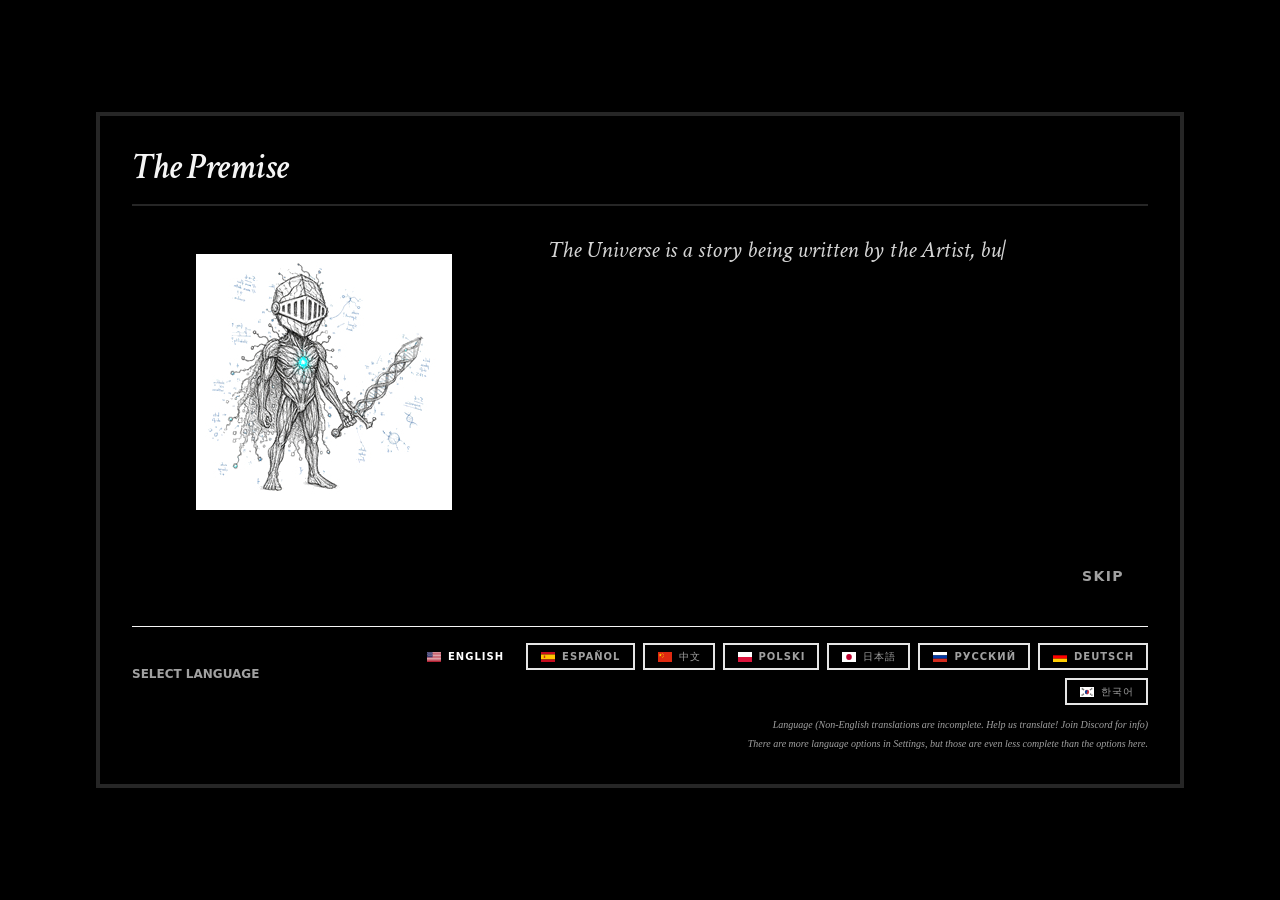
==== commit 1e79f82e: "Deploying to gh-pages from @ ball7847/pokeloop2@664ef5766cf8a6b7cc466cc62123f55f67147760 🚀" ====
--- a/dev/index.html
+++ b/dev/index.html
@@ -43,7 +43,7 @@
   <link rel="modulepreload" crossorigin href="./assets/locale-en-DoxHk2Y3.js">
   <link rel="modulepreload" crossorigin href="./assets/data-skill-tree-DvCthzIY.js">
   <link rel="modulepreload" crossorigin href="./assets/game-store-DKXacG7P.js">
-  <link rel="stylesheet" crossorigin href="./assets/index-DFVUL5m0.css">
+  <link rel="stylesheet" crossorigin href="./assets/index-DFVUL5m0.css?v=20261016-gallery-mask-fix">
   <link rel="stylesheet" crossorigin href="./assets/vendor-BZV40eAE.css">
   <link rel="stylesheet" crossorigin href="./assets/main-B5VqR7XB.css">
 </head>
--- a/dev/assets/index-DFVUL5m0.css
+++ b/dev/assets/index-DFVUL5m0.css
@@ -1 +1,4 @@
 @layer properties{@supports ((-webkit-hyphens:none) and (not (margin-trim:inline))) or ((-moz-orient:inline) and (not (color:rgb(from red r g b)))){*,:before,:after,::backdrop{--tw-translate-x:0;--tw-translate-y:0;--tw-translate-z:0;--tw-scale-x:1;--tw-scale-y:1;--tw-scale-z:1;--tw-rotate-x:initial;--tw-rotate-y:initial;--tw-rotate-z:initial;--tw-skew-x:initial;--tw-skew-y:initial;--tw-space-y-reverse:0;--tw-divide-y-reverse:0;--tw-border-style:solid;--tw-gradient-position:initial;--tw-gradient-from:#0000;--tw-gradient-via:#0000;--tw-gradient-to:#0000;--tw-gradient-stops:initial;--tw-gradient-via-stops:initial;--tw-gradient-from-position:0%;--tw-gradient-via-position:50%;--tw-gradient-to-position:100%;--tw-leading:initial;--tw-font-weight:initial;--tw-tracking:initial;--tw-ordinal:initial;--tw-slashed-zero:initial;--tw-numeric-figure:initial;--tw-numeric-spacing:initial;--tw-numeric-fraction:initial;--tw-shadow:0 0 #0000;--tw-shadow-color:initial;--tw-shadow-alpha:100%;--tw-inset-shadow:0 0 #0000;--tw-inset-shadow-color:initial;--tw-inset-shadow-alpha:100%;--tw-ring-color:initial;--tw-ring-shadow:0 0 #0000;--tw-inset-ring-color:initial;--tw-inset-ring-shadow:0 0 #0000;--tw-ring-inset:initial;--tw-ring-offset-width:0px;--tw-ring-offset-color:#fff;--tw-ring-offset-shadow:0 0 #0000;--tw-outline-style:solid;--tw-blur:initial;--tw-brightness:initial;--tw-contrast:initial;--tw-grayscale:initial;--tw-hue-rotate:initial;--tw-invert:initial;--tw-opacity:initial;--tw-saturate:initial;--tw-sepia:initial;--tw-drop-shadow:initial;--tw-drop-shadow-color:initial;--tw-drop-shadow-alpha:100%;--tw-drop-shadow-size:initial;--tw-backdrop-blur:initial;--tw-backdrop-brightness:initial;--tw-backdrop-contrast:initial;--tw-backdrop-grayscale:initial;--tw-backdrop-hue-rotate:initial;--tw-backdrop-invert:initial;--tw-backdrop-opacity:initial;--tw-backdrop-saturate:initial;--tw-backdrop-sepia:initial;--tw-duration:initial;--tw-ease:initial}}}@layer theme{:root,:host{--font-sans:ui-sans-serif,system-ui,sans-serif,"Apple Color Emoji","Segoe UI Emoji","Segoe UI Symbol","Noto Color Emoji";--font-serif:ui-serif,Georgia,Cambria,"Times New Roman",Times,serif;--font-mono:ui-monospace,SFMono-Regular,Menlo,Monaco,Consolas,"Liberation Mono","Courier New",monospace;--color-red-50:oklch(97.1% .013 17.38);--color-red-100:oklch(93.6% .032 17.717);--color-red-200:oklch(88.5% .062 18.334);--color-red-300:oklch(80.8% .114 19.571);--color-red-400:oklch(70.4% .191 22.216);--color-red-500:oklch(63.7% .237 25.331);--color-red-600:oklch(57.7% .245 27.325);--color-red-700:oklch(50.5% .213 27.518);--color-red-800:oklch(44.4% .177 26.899);--color-red-900:oklch(39.6% .141 25.723);--color-red-950:oklch(25.8% .092 26.042);--color-orange-50:oklch(98% .016 73.684);--color-orange-100:oklch(95.4% .038 75.164);--color-orange-200:oklch(90.1% .076 70.697);--color-orange-300:oklch(83.7% .128 66.29);--color-orange-400:oklch(75% .183 55.934);--color-orange-500:oklch(70.5% .213 47.604);--color-orange-600:oklch(64.6% .222 41.116);--color-orange-700:oklch(55.3% .195 38.402);--color-orange-800:oklch(47% .157 37.304);--color-orange-900:oklch(40.8% .123 38.172);--color-orange-950:oklch(26.6% .079 36.259);--color-amber-50:oklch(98.7% .022 95.277);--color-amber-100:oklch(96.2% .059 95.617);--color-amber-200:oklch(92.4% .12 95.746);--color-amber-300:oklch(87.9% .169 91.605);--color-amber-400:oklch(82.8% .189 84.429);--color-amber-500:oklch(76.9% .188 70.08);--color-amber-600:oklch(66.6% .179 58.318);--color-amber-700:oklch(55.5% .163 48.998);--color-amber-800:oklch(47.3% .137 46.201);--color-amber-900:oklch(41.4% .112 45.904);--color-amber-950:oklch(27.9% .077 45.635);--color-yellow-50:oklch(98.7% .026 102.212);--color-yellow-100:oklch(97.3% .071 103.193);--color-yellow-200:oklch(94.5% .129 101.54);--color-yellow-300:oklch(90.5% .182 98.111);--color-yellow-400:oklch(85.2% .199 91.936);--color-yellow-500:oklch(79.5% .184 86.047);--color-yellow-600:oklch(68.1% .162 75.834);--color-yellow-700:oklch(55.4% .135 66.442);--color-yellow-800:oklch(47.6% .114 61.907);--color-yellow-900:oklch(42.1% .095 57.708);--color-yellow-950:oklch(28.6% .066 53.813);--color-lime-100:oklch(96.7% .067 122.328);--color-lime-200:oklch(93.8% .127 124.321);--color-lime-300:oklch(89.7% .196 126.665);--color-lime-400:oklch(84.1% .238 128.85);--color-lime-600:oklch(64.8% .2 131.684);--color-lime-700:oklch(53.2% .157 131.589);--color-lime-800:oklch(45.3% .124 130.933);--color-lime-900:oklch(40.5% .101 131.063);--color-lime-950:oklch(27.4% .072 132.109);--color-green-50:oklch(98.2% .018 155.826);--color-green-100:oklch(96.2% .044 156.743);--color-green-200:oklch(92.5% .084 155.995);--color-green-300:oklch(87.1% .15 154.449);--color-green-400:oklch(79.2% .209 151.711);--color-green-500:oklch(72.3% .219 149.579);--color-green-600:oklch(62.7% .194 149.214);--color-green-700:oklch(52.7% .154 150.069);--color-green-800:oklch(44.8% .119 151.328);--color-green-900:oklch(39.3% .095 152.535);--color-green-950:oklch(26.6% .065 152.934);--color-emerald-50:oklch(97.9% .021 166.113);--color-emerald-100:oklch(95% .052 163.051);--color-emerald-200:oklch(90.5% .093 164.15);--color-emerald-300:oklch(84.5% .143 164.978);--color-emerald-400:oklch(76.5% .177 163.223);--color-emerald-500:oklch(69.6% .17 162.48);--color-emerald-600:oklch(59.6% .145 163.225);--color-emerald-700:oklch(50.8% .118 165.612);--color-emerald-800:oklch(43.2% .095 166.913);--color-emerald-900:oklch(37.8% .077 168.94);--color-emerald-950:oklch(26.2% .051 172.552);--color-teal-50:oklch(98.4% .014 180.72);--color-teal-100:oklch(95.3% .051 180.801);--color-teal-200:oklch(91% .096 180.426);--color-teal-300:oklch(85.5% .138 181.071);--color-teal-400:oklch(77.7% .152 181.912);--color-teal-500:oklch(70.4% .14 182.503);--color-teal-600:oklch(60% .118 184.704);--color-teal-700:oklch(51.1% .096 186.391);--color-teal-800:oklch(43.7% .078 188.216);--color-teal-900:oklch(38.6% .063 188.416);--color-teal-950:oklch(27.7% .046 192.524);--color-cyan-50:oklch(98.4% .019 200.873);--color-cyan-100:oklch(95.6% .045 203.388);--color-cyan-200:oklch(91.7% .08 205.041);--color-cyan-300:oklch(86.5% .127 207.078);--color-cyan-400:oklch(78.9% .154 211.53);--color-cyan-500:oklch(71.5% .143 215.221);--color-cyan-600:oklch(60.9% .126 221.723);--color-cyan-700:oklch(52% .105 223.128);--color-cyan-800:oklch(45% .085 224.283);--color-cyan-900:oklch(39.8% .07 227.392);--color-cyan-950:oklch(30.2% .056 229.695);--color-sky-50:oklch(97.7% .013 236.62);--color-sky-100:oklch(95.1% .026 236.824);--color-sky-200:oklch(90.1% .058 230.902);--color-sky-300:oklch(82.8% .111 230.318);--color-sky-400:oklch(74.6% .16 232.661);--color-sky-500:oklch(68.5% .169 237.323);--color-sky-600:oklch(58.8% .158 241.966);--color-sky-700:oklch(50% .134 242.749);--color-sky-800:oklch(44.3% .11 240.79);--color-sky-900:oklch(39.1% .09 240.876);--color-sky-950:oklch(29.3% .066 243.157);--color-blue-50:oklch(97% .014 254.604);--color-blue-100:oklch(93.2% .032 255.585);--color-blue-200:oklch(88.2% .059 254.128);--color-blue-300:oklch(80.9% .105 251.813);--color-blue-400:oklch(70.7% .165 254.624);--color-blue-500:oklch(62.3% .214 259.815);--color-blue-600:oklch(54.6% .245 262.881);--color-blue-700:oklch(48.8% .243 264.376);--color-blue-800:oklch(42.4% .199 265.638);--color-blue-900:oklch(37.9% .146 265.522);--color-blue-950:oklch(28.2% .091 267.935);--color-indigo-50:oklch(96.2% .018 272.314);--color-indigo-100:oklch(93% .034 272.788);--color-indigo-200:oklch(87% .065 274.039);--color-indigo-300:oklch(78.5% .115 274.713);--color-indigo-400:oklch(67.3% .182 276.935);--color-indigo-500:oklch(58.5% .233 277.117);--color-indigo-600:oklch(51.1% .262 276.966);--color-indigo-700:oklch(45.7% .24 277.023);--color-indigo-800:oklch(39.8% .195 277.366);--color-indigo-900:oklch(35.9% .144 278.697);--color-indigo-950:oklch(25.7% .09 281.288);--color-violet-50:oklch(96.9% .016 293.756);--color-violet-100:oklch(94.3% .029 294.588);--color-violet-200:oklch(89.4% .057 293.283);--color-violet-300:oklch(81.1% .111 293.571);--color-violet-400:oklch(70.2% .183 293.541);--color-violet-500:oklch(60.6% .25 292.717);--color-violet-600:oklch(54.1% .281 293.009);--color-violet-700:oklch(49.1% .27 292.581);--color-violet-800:oklch(43.2% .232 292.759);--color-violet-900:oklch(38% .189 293.745);--color-violet-950:oklch(28.3% .141 291.089);--color-purple-50:oklch(97.7% .014 308.299);--color-purple-100:oklch(94.6% .033 307.174);--color-purple-200:oklch(90.2% .063 306.703);--color-purple-300:oklch(82.7% .119 306.383);--color-purple-400:oklch(71.4% .203 305.504);--color-purple-500:oklch(62.7% .265 303.9);--color-purple-600:oklch(55.8% .288 302.321);--color-purple-700:oklch(49.6% .265 301.924);--color-purple-800:oklch(43.8% .218 303.724);--color-purple-900:oklch(38.1% .176 304.987);--color-purple-950:oklch(29.1% .149 302.717);--color-fuchsia-50:oklch(97.7% .017 320.058);--color-fuchsia-100:oklch(95.2% .037 318.852);--color-fuchsia-200:oklch(90.3% .076 319.62);--color-fuchsia-300:oklch(83.3% .145 321.434);--color-fuchsia-400:oklch(74% .238 322.16);--color-fuchsia-500:oklch(66.7% .295 322.15);--color-fuchsia-600:oklch(59.1% .293 322.896);--color-fuchsia-700:oklch(51.8% .253 323.949);--color-fuchsia-800:oklch(45.2% .211 324.591);--color-fuchsia-900:oklch(40.1% .17 325.612);--color-fuchsia-950:oklch(29.3% .136 325.661);--color-pink-50:oklch(97.1% .014 343.198);--color-pink-100:oklch(94.8% .028 342.258);--color-pink-300:oklch(82.3% .12 346.018);--color-pink-400:oklch(71.8% .202 349.761);--color-pink-500:oklch(65.6% .241 354.308);--color-pink-600:oklch(59.2% .249 .584);--color-pink-700:oklch(52.5% .223 3.958);--color-pink-800:oklch(45.9% .187 3.815);--color-pink-900:oklch(40.8% .153 2.432);--color-rose-50:oklch(96.9% .015 12.422);--color-rose-100:oklch(94.1% .03 12.58);--color-rose-200:oklch(89.2% .058 10.001);--color-rose-300:oklch(81% .117 11.638);--color-rose-400:oklch(71.2% .194 13.428);--color-rose-500:oklch(64.5% .246 16.439);--color-rose-600:oklch(58.6% .253 17.585);--color-rose-700:oklch(51.4% .222 16.935);--color-rose-800:oklch(45.5% .188 13.697);--color-rose-900:oklch(41% .159 10.272);--color-rose-950:oklch(27.1% .105 12.094);--color-slate-100:oklch(96.8% .007 247.896);--color-slate-200:oklch(92.9% .013 255.508);--color-slate-400:oklch(70.4% .04 256.788);--color-slate-500:oklch(55.4% .046 257.417);--color-slate-600:oklch(44.6% .043 257.281);--color-slate-700:oklch(37.2% .044 257.287);--color-slate-800:oklch(27.9% .041 260.031);--color-slate-900:oklch(20.8% .042 265.755);--color-slate-950:oklch(12.9% .042 264.695);--color-gray-100:oklch(96.7% .003 264.542);--color-gray-300:oklch(87.2% .01 258.338);--color-gray-800:oklch(27.8% .033 256.848);--color-zinc-400:oklch(70.5% .015 286.067);--color-zinc-500:oklch(55.2% .016 285.938);--color-zinc-600:oklch(44.2% .017 285.786);--color-neutral-50:oklch(98.5% 0 0);--color-neutral-100:oklch(97% 0 0);--color-neutral-200:oklch(92.2% 0 0);--color-neutral-300:oklch(87% 0 0);--color-neutral-400:oklch(70.8% 0 0);--color-neutral-500:oklch(55.6% 0 0);--color-neutral-600:oklch(43.9% 0 0);--color-neutral-700:oklch(37.1% 0 0);--color-neutral-800:oklch(26.9% 0 0);--color-neutral-900:oklch(20.5% 0 0);--color-neutral-950:oklch(14.5% 0 0);--color-stone-50:oklch(98.5% .001 106.423);--color-stone-300:oklch(86.9% .005 56.366);--color-stone-400:oklch(70.9% .01 56.259);--color-stone-500:oklch(55.3% .013 58.071);--color-stone-600:oklch(44.4% .011 73.639);--color-stone-800:oklch(26.8% .007 34.298);--color-black:#000;--color-white:#fff;--spacing:.25rem;--container-xs:20rem;--container-sm:24rem;--container-md:28rem;--container-lg:32rem;--container-xl:36rem;--container-2xl:42rem;--container-3xl:48rem;--container-4xl:56rem;--container-5xl:64rem;--container-6xl:72rem;--container-7xl:80rem;--text-xs:.75rem;--text-xs--line-height:calc(1/.75);--text-sm:.875rem;--text-sm--line-height:calc(1.25/.875);--text-base:1rem;--text-base--line-height: 1.5 ;--text-lg:1.125rem;--text-lg--line-height:calc(1.75/1.125);--text-xl:1.25rem;--text-xl--line-height:calc(1.75/1.25);--text-2xl:1.5rem;--text-2xl--line-height:calc(2/1.5);--text-3xl:1.875rem;--text-3xl--line-height: 1.2 ;--text-4xl:2.25rem;--text-4xl--line-height:calc(2.5/2.25);--text-5xl:3rem;--text-5xl--line-height:1;--text-6xl:3.75rem;--text-6xl--line-height:1;--text-7xl:4.5rem;--text-7xl--line-height:1;--text-8xl:6rem;--text-8xl--line-height:1;--font-weight-light:300;--font-weight-normal:400;--font-weight-medium:500;--font-weight-semibold:600;--font-weight-bold:700;--font-weight-extrabold:800;--font-weight-black:900;--tracking-tighter:-.05em;--tracking-tight:-.025em;--tracking-normal:0em;--tracking-wide:.025em;--tracking-wider:.05em;--tracking-widest:.1em;--leading-tight:1.25;--leading-snug:1.375;--leading-relaxed:1.625;--leading-loose:2;--radius-sm:.25rem;--radius-md:.375rem;--radius-lg:.5rem;--radius-xl:.75rem;--radius-2xl:1rem;--drop-shadow-sm:0 1px 2px #00000026;--ease-out:cubic-bezier(0,0,.2,1);--ease-in-out:cubic-bezier(.4,0,.2,1);--animate-ping:ping 1s cubic-bezier(0,0,.2,1)infinite;--animate-pulse:pulse 2s cubic-bezier(.4,0,.6,1)infinite;--animate-bounce:bounce 1s infinite;--blur-sm:8px;--blur-md:12px;--blur-xl:24px;--default-transition-duration:.15s;--default-transition-timing-function:cubic-bezier(.4,0,.2,1);--default-font-family:var(--font-sans);--default-mono-font-family:var(--font-mono)}}@layer base{*,:after,:before,::backdrop{box-sizing:border-box;border:0 solid;margin:0;padding:0}::file-selector-button{box-sizing:border-box;border:0 solid;margin:0;padding:0}html,:host{-webkit-text-size-adjust:100%;-moz-tab-size:4;-o-tab-size:4;tab-size:4;line-height:1.5;font-family:var(--default-font-family,ui-sans-serif,system-ui,sans-serif,"Apple Color Emoji","Segoe UI Emoji","Segoe UI Symbol","Noto Color Emoji");font-feature-settings:var(--default-font-feature-settings,normal);font-variation-settings:var(--default-font-variation-settings,normal);-webkit-tap-highlight-color:transparent}hr{height:0;color:inherit;border-top-width:1px}abbr:where([title]){-webkit-text-decoration:underline dotted;text-decoration:underline dotted}h1,h2,h3,h4,h5,h6{font-size:inherit;font-weight:inherit}a{color:inherit;-webkit-text-decoration:inherit;text-decoration:inherit}b,strong{font-weight:bolder}code,kbd,samp,pre{font-family:var(--default-mono-font-family,ui-monospace,SFMono-Regular,Menlo,Monaco,Consolas,"Liberation Mono","Courier New",monospace);font-feature-settings:var(--default-mono-font-feature-settings,normal);font-variation-settings:var(--default-mono-font-variation-settings,normal);font-size:1em}small{font-size:80%}sub,sup{vertical-align:baseline;font-size:75%;line-height:0;position:relative}sub{bottom:-.25em}sup{top:-.5em}table{text-indent:0;border-color:inherit;border-collapse:collapse}:-moz-focusring{outline:auto}progress{vertical-align:baseline}summary{display:list-item}ol,ul,menu{list-style:none}img,svg,video,canvas,audio,iframe,embed,object{vertical-align:middle;display:block}img,video{max-width:100%;height:auto}button,input,select,optgroup,textarea{font:inherit;font-feature-settings:inherit;font-variation-settings:inherit;letter-spacing:inherit;color:inherit;opacity:1;background-color:#0000;border-radius:0}::file-selector-button{font:inherit;font-feature-settings:inherit;font-variation-settings:inherit;letter-spacing:inherit;color:inherit;opacity:1;background-color:#0000;border-radius:0}:where(select:is([multiple],[size])) optgroup{font-weight:bolder}:where(select:is([multiple],[size])) optgroup option{padding-inline-start:20px}::file-selector-button{margin-inline-end:4px}::-moz-placeholder{opacity:1}::placeholder{opacity:1}@supports (not (-webkit-appearance:-apple-pay-button)) or (contain-intrinsic-size:1px){::-moz-placeholder{color:currentColor}::placeholder{color:currentColor}@supports (color:color-mix(in lab,red,red)){::-moz-placeholder{color:color-mix(in oklab,currentcolor 50%,transparent)}::placeholder{color:color-mix(in oklab,currentcolor 50%,transparent)}}}textarea{resize:vertical}::-webkit-search-decoration{-webkit-appearance:none}::-webkit-date-and-time-value{min-height:1lh;text-align:inherit}::-webkit-datetime-edit{display:inline-flex}::-webkit-datetime-edit-fields-wrapper{padding:0}::-webkit-datetime-edit{padding-block:0}::-webkit-datetime-edit-year-field{padding-block:0}::-webkit-datetime-edit-month-field{padding-block:0}::-webkit-datetime-edit-day-field{padding-block:0}::-webkit-datetime-edit-hour-field{padding-block:0}::-webkit-datetime-edit-minute-field{padding-block:0}::-webkit-datetime-edit-second-field{padding-block:0}::-webkit-datetime-edit-millisecond-field{padding-block:0}::-webkit-datetime-edit-meridiem-field{padding-block:0}::-webkit-calendar-picker-indicator{line-height:1}:-moz-ui-invalid{box-shadow:none}button,input:where([type=button],[type=reset],[type=submit]){-webkit-appearance:button;-moz-appearance:button;appearance:button}::file-selector-button{-webkit-appearance:button;-moz-appearance:button;appearance:button}::-webkit-inner-spin-button{height:auto}::-webkit-outer-spin-button{height:auto}[hidden]:where(:not([hidden=until-found])){display:none!important}}@layer components;@layer utilities{.pointer-events-auto{pointer-events:auto}.pointer-events-none{pointer-events:none}.collapse{visibility:collapse}.invisible{visibility:hidden}.visible{visibility:visible}.sr-only{clip-path:inset(50%);white-space:nowrap;border-width:0;width:1px;height:1px;margin:-1px;padding:0;position:absolute;overflow:hidden}.\!absolute{position:absolute!important}.absolute{position:absolute}.fixed{position:fixed}.relative{position:relative}.static{position:static}.sticky{position:sticky}.-inset-1{inset:calc(var(--spacing)*-1)}.inset-0{inset:calc(var(--spacing)*0)}.inset-2{inset:calc(var(--spacing)*2)}.inset-\[3px\]{inset:3px}.inset-\[7px\]{inset:7px}.inset-\[8\%\]{inset:8%}.inset-x-0{inset-inline:calc(var(--spacing)*0)}.inset-x-\[9\%\]{inset-inline:9%}.inset-y-0{inset-block:calc(var(--spacing)*0)}.\!top-2{top:calc(var(--spacing)*2)!important}.-top-1{top:calc(var(--spacing)*-1)}.-top-2{top:calc(var(--spacing)*-2)}.-top-3{top:calc(var(--spacing)*-3)}.-top-4{top:calc(var(--spacing)*-4)}.-top-5{top:calc(var(--spacing)*-5)}.-top-20{top:calc(var(--spacing)*-20)}.-top-\[10px\]{top:-10px}.top-0{top:calc(var(--spacing)*0)}.top-1{top:calc(var(--spacing)*1)}.top-1\.5{top:calc(var(--spacing)*1.5)}.top-1\/2{top:50%}.top-2{top:calc(var(--spacing)*2)}.top-3{top:calc(var(--spacing)*3)}.top-4{top:calc(var(--spacing)*4)}.top-8{top:calc(var(--spacing)*8)}.top-16{top:calc(var(--spacing)*16)}.top-20{top:calc(var(--spacing)*20)}.top-24{top:calc(var(--spacing)*24)}.top-\[-1px\]{top:-1px}.top-\[-4px\]{top:-4px}.top-\[4\%\]{top:4%}.top-\[17\%\]{top:17%}.top-\[20\%\]{top:20%}.top-\[30\%\]{top:30%}.top-\[57\%\]{top:57%}.top-full{top:100%}.\!right-2{right:calc(var(--spacing)*2)!important}.-right-0\.5{right:calc(var(--spacing)*-.5)}.-right-1{right:calc(var(--spacing)*-1)}.-right-2{right:calc(var(--spacing)*-2)}.-right-4{right:calc(var(--spacing)*-4)}.-right-5{right:calc(var(--spacing)*-5)}.-right-12{right:calc(var(--spacing)*-12)}.right-0{right:calc(var(--spacing)*0)}.right-1{right:calc(var(--spacing)*1)}.right-1\.5{right:calc(var(--spacing)*1.5)}.right-2{right:calc(var(--spacing)*2)}.right-3{right:calc(var(--spacing)*3)}.right-4{right:calc(var(--spacing)*4)}.right-5{right:calc(var(--spacing)*5)}.right-\[5\%\]{right:5%}.right-\[16\%\]{right:16%}.right-\[27\%\]{right:27%}.right-\[260px\]{right:260px}.-bottom-0\.5{bottom:calc(var(--spacing)*-.5)}.-bottom-5{bottom:calc(var(--spacing)*-5)}.bottom-0{bottom:calc(var(--spacing)*0)}.bottom-1{bottom:calc(var(--spacing)*1)}.bottom-4{bottom:calc(var(--spacing)*4)}.bottom-12{bottom:calc(var(--spacing)*12)}.bottom-\[-4px\]{bottom:-4px}.bottom-\[21\%\]{bottom:21%}.-left-4{left:calc(var(--spacing)*-4)}.-left-5{left:calc(var(--spacing)*-5)}.-left-24{left:calc(var(--spacing)*-24)}.-left-\[16\%\]{left:-16%}.left-0{left:calc(var(--spacing)*0)}.left-1{left:calc(var(--spacing)*1)}.left-1\.5{left:calc(var(--spacing)*1.5)}.left-1\/2{left:50%}.left-2{left:calc(var(--spacing)*2)}.left-3{left:calc(var(--spacing)*3)}.left-6{left:calc(var(--spacing)*6)}.left-\[5\%\]{left:5%}.left-\[18\%\]{left:18%}.left-\[31\%\]{left:31%}.isolate{isolation:isolate}.-z-10{z-index:-10}.z-0{z-index:0}.z-10{z-index:10}.z-20{z-index:20}.z-30{z-index:30}.z-40{z-index:40}.z-50{z-index:50}.z-\[60\]{z-index:60}.z-\[70\]{z-index:70}.z-\[80\]{z-index:80}.z-\[90\]{z-index:90}.z-\[100\]{z-index:100}.z-\[110\]{z-index:110}.z-\[120\]{z-index:120}.z-\[300\]{z-index:300}.z-\[1000\]{z-index:1000}.z-\[1001\]{z-index:1001}.z-\[1010\]{z-index:1010}.z-\[1100\]{z-index:1100}.z-\[1400\]{z-index:1400}.z-\[10000\]{z-index:10000}.z-\[99999\]{z-index:99999}.z-\[100000\]{z-index:100000}.z-\[130000\]{z-index:130000}.z-\[200000\]{z-index:200000}.z-\[999999\]{z-index:999999}.z-\[1000000\]{z-index:1000000}.z-\[1000100\]{z-index:1000100}.order-1{order:1}.order-2{order:2}.order-3{order:3}.col-span-2{grid-column:span 2/span 2}.col-span-4{grid-column:span 4/span 4}.col-start-1{grid-column-start:1}.col-start-2{grid-column-start:2}.col-start-3{grid-column-start:3}.row-span-2{grid-row:span 2/span 2}.row-start-1{grid-row-start:1}.row-start-2{grid-row-start:2}.row-end-3{grid-row-end:3}.container{width:100%}@media(min-width:40rem){.container{max-width:40rem}}@media(min-width:48rem){.container{max-width:48rem}}@media(min-width:64rem){.container{max-width:64rem}}@media(min-width:80rem){.container{max-width:80rem}}@media(min-width:96rem){.container{max-width:96rem}}.m-4{margin:calc(var(--spacing)*4)}.-mx-0\.5{margin-inline:calc(var(--spacing)*-.5)}.-mx-5{margin-inline:calc(var(--spacing)*-5)}.mx-0\.5{margin-inline:calc(var(--spacing)*.5)}.mx-1{margin-inline:calc(var(--spacing)*1)}.mx-4{margin-inline:calc(var(--spacing)*4)}.mx-8{margin-inline:calc(var(--spacing)*8)}.mx-auto{margin-inline:auto}.my-1{margin-block:calc(var(--spacing)*1)}.my-2{margin-block:calc(var(--spacing)*2)}.my-3{margin-block:calc(var(--spacing)*3)}.my-4{margin-block:calc(var(--spacing)*4)}.-mt-1\.5{margin-top:calc(var(--spacing)*-1.5)}.mt-0{margin-top:calc(var(--spacing)*0)}.mt-0\.5{margin-top:calc(var(--spacing)*.5)}.mt-1{margin-top:calc(var(--spacing)*1)}.mt-1\.5{margin-top:calc(var(--spacing)*1.5)}.mt-2{margin-top:calc(var(--spacing)*2)}.mt-3{margin-top:calc(var(--spacing)*3)}.mt-4{margin-top:calc(var(--spacing)*4)}.mt-5{margin-top:calc(var(--spacing)*5)}.mt-6{margin-top:calc(var(--spacing)*6)}.mt-8{margin-top:calc(var(--spacing)*8)}.mt-10{margin-top:calc(var(--spacing)*10)}.mt-\[0\.55em\]{margin-top:.55em}.mt-auto{margin-top:auto}.-mr-2{margin-right:calc(var(--spacing)*-2)}.mr-1{margin-right:calc(var(--spacing)*1)}.mr-1\.5{margin-right:calc(var(--spacing)*1.5)}.mr-2{margin-right:calc(var(--spacing)*2)}.-mb-0\.5{margin-bottom:calc(var(--spacing)*-.5)}.-mb-\[3px\]{margin-bottom:-3px}.mb-0\.5{margin-bottom:calc(var(--spacing)*.5)}.mb-1{margin-bottom:calc(var(--spacing)*1)}.mb-1\.5{margin-bottom:calc(var(--spacing)*1.5)}.mb-1\.25{margin-bottom:calc(var(--spacing)*1.25)}.mb-2{margin-bottom:calc(var(--spacing)*2)}.mb-3{margin-bottom:calc(var(--spacing)*3)}.mb-4{margin-bottom:calc(var(--spacing)*4)}.mb-5{margin-bottom:calc(var(--spacing)*5)}.mb-6{margin-bottom:calc(var(--spacing)*6)}.mb-7{margin-bottom:calc(var(--spacing)*7)}.mb-8{margin-bottom:calc(var(--spacing)*8)}.mb-10{margin-bottom:calc(var(--spacing)*10)}.mb-12{margin-bottom:calc(var(--spacing)*12)}.mb-28{margin-bottom:calc(var(--spacing)*28)}.mb-\[3px\]{margin-bottom:3px}.ml-0\.5{margin-left:calc(var(--spacing)*.5)}.ml-1{margin-left:calc(var(--spacing)*1)}.ml-2{margin-left:calc(var(--spacing)*2)}.ml-3{margin-left:calc(var(--spacing)*3)}.ml-auto{margin-left:auto}.line-clamp-1{-webkit-line-clamp:1;-webkit-box-orient:vertical;display:-webkit-box;overflow:hidden}.line-clamp-2{-webkit-line-clamp:2;-webkit-box-orient:vertical;display:-webkit-box;overflow:hidden}.\!block{display:block!important}.block{display:block}.contents{display:contents}.flex{display:flex}.grid{display:grid}.hidden{display:none}.inline{display:inline}.inline-block{display:inline-block}.inline-flex{display:inline-flex}.table{display:table}.aspect-square{aspect-ratio:1}.h-0{height:calc(var(--spacing)*0)}.h-0\.5{height:calc(var(--spacing)*.5)}.h-1{height:calc(var(--spacing)*1)}.h-1\.5{height:calc(var(--spacing)*1.5)}.h-2{height:calc(var(--spacing)*2)}.h-2\.5{height:calc(var(--spacing)*2.5)}.h-3{height:calc(var(--spacing)*3)}.h-3\.5{height:calc(var(--spacing)*3.5)}.h-4{height:calc(var(--spacing)*4)}.h-5{height:calc(var(--spacing)*5)}.h-6{height:calc(var(--spacing)*6)}.h-7{height:calc(var(--spacing)*7)}.h-8{height:calc(var(--spacing)*8)}.h-9{height:calc(var(--spacing)*9)}.h-10{height:calc(var(--spacing)*10)}.h-11{height:calc(var(--spacing)*11)}.h-12{height:calc(var(--spacing)*12)}.h-14{height:calc(var(--spacing)*14)}.h-16{height:calc(var(--spacing)*16)}.h-20{height:calc(var(--spacing)*20)}.h-24{height:calc(var(--spacing)*24)}.h-32{height:calc(var(--spacing)*32)}.h-36{height:calc(var(--spacing)*36)}.h-40{height:calc(var(--spacing)*40)}.h-44{height:calc(var(--spacing)*44)}.h-48{height:calc(var(--spacing)*48)}.h-\[12px\]{height:12px}.h-\[14px\]{height:14px}.h-\[16px\]{height:16px}.h-\[24px\]{height:24px}.h-\[26px\]{height:26px}.h-\[28px\]{height:28px}.h-\[41px\]{height:41px}.h-\[42\%\]{height:42%}.h-\[52px\]{height:52px}.h-\[52vh\]{height:52vh}.h-\[58\%\]{height:58%}.h-\[80px\]{height:80px}.h-\[90dvh\]{height:90dvh}.h-\[90vh\]{height:90vh}.h-\[100px\]{height:100px}.h-\[125px\]{height:125px}.h-\[400px\]{height:400px}.h-\[min\(92vh\,900px\)\]{height:min(92vh,900px)}.h-auto{height:auto}.h-full{height:100%}.h-px{height:1px}.h-screen{height:100vh}.max-h-60{max-height:calc(var(--spacing)*60)}.max-h-72{max-height:calc(var(--spacing)*72)}.max-h-\[20vh\]{max-height:20vh}.max-h-\[32dvh\]{max-height:32dvh}.max-h-\[40vh\]{max-height:40vh}.max-h-\[55vh\]{max-height:55vh}.max-h-\[75vh\]{max-height:75vh}.max-h-\[85dvh\]{max-height:85dvh}.max-h-\[90vh\]{max-height:90vh}.max-h-\[92vh\]{max-height:92vh}.max-h-\[95dvh\]{max-height:95dvh}.max-h-\[95vh\]{max-height:95vh}.max-h-\[96dvh\]{max-height:96dvh}.max-h-\[570px\]{max-height:570px}.max-h-\[760px\]{max-height:760px}.max-h-\[900px\]{max-height:900px}.max-h-\[calc\(100dvh-2rem\)\]{max-height:calc(100dvh - 2rem)}.max-h-\[calc\(100dvh-16px\)\]{max-height:calc(100dvh - 16px)}.max-h-\[calc\(100vh-2rem\)\]{max-height:calc(100vh - 2rem)}.min-h-0{min-height:calc(var(--spacing)*0)}.min-h-4{min-height:calc(var(--spacing)*4)}.min-h-5{min-height:calc(var(--spacing)*5)}.min-h-7{min-height:calc(var(--spacing)*7)}.min-h-8{min-height:calc(var(--spacing)*8)}.min-h-12{min-height:calc(var(--spacing)*12)}.min-h-14{min-height:calc(var(--spacing)*14)}.min-h-24{min-height:calc(var(--spacing)*24)}.min-h-32{min-height:calc(var(--spacing)*32)}.min-h-48{min-height:calc(var(--spacing)*48)}.min-h-\[2\.5em\]{min-height:2.5em}.min-h-\[2rem\]{min-height:2rem}.min-h-\[14rem\]{min-height:14rem}.min-h-\[20px\]{min-height:20px}.min-h-\[30px\]{min-height:30px}.min-h-\[80px\]{min-height:80px}.min-h-\[120px\]{min-height:120px}.min-h-\[128px\]{min-height:128px}.min-h-full{min-height:100%}.min-h-screen{min-height:100vh}.w-0{width:calc(var(--spacing)*0)}.w-0\.5{width:calc(var(--spacing)*.5)}.w-1{width:calc(var(--spacing)*1)}.w-1\.5{width:calc(var(--spacing)*1.5)}.w-1\/2{width:50%}.w-2{width:calc(var(--spacing)*2)}.w-2\.5{width:calc(var(--spacing)*2.5)}.w-2\/3{width:66.6667%}.w-3{width:calc(var(--spacing)*3)}.w-3\.5{width:calc(var(--spacing)*3.5)}.w-4{width:calc(var(--spacing)*4)}.w-5{width:calc(var(--spacing)*5)}.w-6{width:calc(var(--spacing)*6)}.w-7{width:calc(var(--spacing)*7)}.w-8{width:calc(var(--spacing)*8)}.w-9{width:calc(var(--spacing)*9)}.w-10{width:calc(var(--spacing)*10)}.w-11{width:calc(var(--spacing)*11)}.w-12{width:calc(var(--spacing)*12)}.w-14{width:calc(var(--spacing)*14)}.w-16{width:calc(var(--spacing)*16)}.w-20{width:calc(var(--spacing)*20)}.w-24{width:calc(var(--spacing)*24)}.w-28{width:calc(var(--spacing)*28)}.w-32{width:calc(var(--spacing)*32)}.w-36{width:calc(var(--spacing)*36)}.w-40{width:calc(var(--spacing)*40)}.w-44{width:calc(var(--spacing)*44)}.w-48{width:calc(var(--spacing)*48)}.w-56{width:calc(var(--spacing)*56)}.w-72{width:calc(var(--spacing)*72)}.w-80{width:calc(var(--spacing)*80)}.w-\[1px\]{width:1px}.w-\[9\.1rem\]{width:9.1rem}.w-\[11\.7rem\]{width:11.7rem}.w-\[17rem\]{width:17rem}.w-\[41px\]{width:41px}.w-\[58vw\]{width:58vw}.w-\[62\%\]{width:62%}.w-\[80px\]{width:80px}.w-\[100px\]{width:100px}.w-\[110px\]{width:110px}.w-\[120px\]{width:120px}.w-\[132\%\]{width:132%}.w-\[200px\]{width:200px}.w-\[210px\]{width:210px}.w-\[240px\]{width:240px}.w-\[320px\]{width:320px}.w-\[340px\]{width:340px}.w-\[min\(68vw\,50vh\)\]{width:min(68vw,50vh)}.w-\[min\(92vw\,36rem\)\]{width:min(92vw,36rem)}.w-fit{width:-moz-fit-content;width:fit-content}.w-full{width:100%}.w-px{width:1px}.max-w-2xl{max-width:var(--container-2xl)}.max-w-3xl{max-width:var(--container-3xl)}.max-w-4xl{max-width:var(--container-4xl)}.max-w-5xl{max-width:var(--container-5xl)}.max-w-6xl{max-width:var(--container-6xl)}.max-w-7xl{max-width:var(--container-7xl)}.max-w-20{max-width:calc(var(--spacing)*20)}.max-w-\[11rem\]{max-width:11rem}.max-w-\[38\%\]{max-width:38%}.max-w-\[50px\]{max-width:50px}.max-w-\[54dvh\]{max-width:54dvh}.max-w-\[65\%\]{max-width:65%}.max-w-\[90\%\]{max-width:90%}.max-w-\[90vw\]{max-width:90vw}.max-w-\[92px\]{max-width:92px}.max-w-\[92vw\]{max-width:92vw}.max-w-\[180px\]{max-width:180px}.max-w-\[183px\]{max-width:183px}.max-w-\[200px\]{max-width:200px}.max-w-\[240px\]{max-width:240px}.max-w-\[280px\]{max-width:280px}.max-w-\[620px\]{max-width:620px}.max-w-\[1440px\]{max-width:1440px}.max-w-\[1500px\]{max-width:1500px}.max-w-\[1600px\]{max-width:1600px}.max-w-\[calc\(100vw-2rem\)\]{max-width:calc(100vw - 2rem)}.max-w-full{max-width:100%}.max-w-lg{max-width:var(--container-lg)}.max-w-md{max-width:var(--container-md)}.max-w-sm{max-width:var(--container-sm)}.max-w-xl{max-width:var(--container-xl)}.min-w-0{min-width:calc(var(--spacing)*0)}.min-w-6{min-width:calc(var(--spacing)*6)}.min-w-9{min-width:calc(var(--spacing)*9)}.min-w-10{min-width:calc(var(--spacing)*10)}.min-w-20{min-width:calc(var(--spacing)*20)}.min-w-\[3\.5rem\]{min-width:3.5rem}.min-w-\[10rem\]{min-width:10rem}.min-w-\[30px\]{min-width:30px}.min-w-\[36px\]{min-width:36px}.min-w-\[60px\]{min-width:60px}.min-w-\[70px\]{min-width:70px}.min-w-\[80px\]{min-width:80px}.min-w-\[120px\]{min-width:120px}.min-w-\[140px\]{min-width:140px}.min-w-\[160px\]{min-width:160px}.min-w-\[170px\]{min-width:170px}.min-w-\[180px\]{min-width:180px}.min-w-\[200px\]{min-width:200px}.min-w-\[480px\]{min-width:480px}.min-w-\[600px\]{min-width:600px}.min-w-max{min-width:-moz-max-content;min-width:max-content}.flex-1,.flex-\[1\]{flex:1}.flex-\[2\]{flex:2}.flex-\[3\]{flex:3}.flex-shrink-0,.shrink-0{flex-shrink:0}.flex-grow,.grow{flex-grow:1}.basis-0{flex-basis:calc(var(--spacing)*0)}.table-fixed{table-layout:fixed}.border-collapse{border-collapse:collapse}.origin-center{transform-origin:50%}.origin-left{transform-origin:0}.origin-right{transform-origin:100%}.-translate-x-1\/2{--tw-translate-x: -50% ;translate:var(--tw-translate-x)var(--tw-translate-y)}.-translate-x-full{--tw-translate-x:-100%;translate:var(--tw-translate-x)var(--tw-translate-y)}.translate-x-0{--tw-translate-x:calc(var(--spacing)*0);translate:var(--tw-translate-x)var(--tw-translate-y)}.translate-x-4{--tw-translate-x:calc(var(--spacing)*4);translate:var(--tw-translate-x)var(--tw-translate-y)}.translate-x-full{--tw-translate-x:100%;translate:var(--tw-translate-x)var(--tw-translate-y)}.-translate-y-1{--tw-translate-y:calc(var(--spacing)*-1);translate:var(--tw-translate-x)var(--tw-translate-y)}.-translate-y-1\/2{--tw-translate-y: -50% ;translate:var(--tw-translate-x)var(--tw-translate-y)}.-translate-y-4{--tw-translate-y:calc(var(--spacing)*-4);translate:var(--tw-translate-x)var(--tw-translate-y)}.translate-y-0{--tw-translate-y:calc(var(--spacing)*0);translate:var(--tw-translate-x)var(--tw-translate-y)}.translate-y-2{--tw-translate-y:calc(var(--spacing)*2);translate:var(--tw-translate-x)var(--tw-translate-y)}.translate-y-4{--tw-translate-y:calc(var(--spacing)*4);translate:var(--tw-translate-x)var(--tw-translate-y)}.translate-y-\[1px\]{--tw-translate-y:1px;translate:var(--tw-translate-x)var(--tw-translate-y)}.scale-90{--tw-scale-x:90%;--tw-scale-y:90%;--tw-scale-z:90%;scale:var(--tw-scale-x)var(--tw-scale-y)}.scale-95{--tw-scale-x:95%;--tw-scale-y:95%;--tw-scale-z:95%;scale:var(--tw-scale-x)var(--tw-scale-y)}.scale-100{--tw-scale-x:100%;--tw-scale-y:100%;--tw-scale-z:100%;scale:var(--tw-scale-x)var(--tw-scale-y)}.scale-105{--tw-scale-x:105%;--tw-scale-y:105%;--tw-scale-z:105%;scale:var(--tw-scale-x)var(--tw-scale-y)}.scale-110{--tw-scale-x:110%;--tw-scale-y:110%;--tw-scale-z:110%;scale:var(--tw-scale-x)var(--tw-scale-y)}.scale-125{--tw-scale-x:125%;--tw-scale-y:125%;--tw-scale-z:125%;scale:var(--tw-scale-x)var(--tw-scale-y)}.scale-\[0\.85\]{scale:.85}.scale-\[0\.98\]{scale:.98}.scale-\[1\.02\]{scale:1.02}.-rotate-12{rotate:-12deg}.-rotate-\[11deg\]{rotate:-11deg}.rotate-45{rotate:45deg}.rotate-90{rotate:90deg}.rotate-180{rotate:180deg}.rotate-\[-90deg\]{rotate:-90deg}.rotate-\[90deg\]{rotate:90deg}.rotate-y-180{--tw-rotate-y:rotateY(180deg);transform:var(--tw-rotate-x,)var(--tw-rotate-y,)var(--tw-rotate-z,)var(--tw-skew-x,)var(--tw-skew-y,)}.transform{transform:var(--tw-rotate-x,)var(--tw-rotate-y,)var(--tw-rotate-z,)var(--tw-skew-x,)var(--tw-skew-y,)}.animate-bounce{animation:var(--animate-bounce)}.animate-evaporate-scroll{animation:10s linear forwards evaporate-scroll}.animate-ping{animation:var(--animate-ping)}.animate-pulse{animation:var(--animate-pulse)}.cursor-crosshair{cursor:crosshair}.cursor-default{cursor:default}.cursor-help{cursor:help}.cursor-not-allowed{cursor:not-allowed}.cursor-pointer{cursor:pointer}.cursor-text{cursor:text}.touch-manipulation{touch-action:manipulation}.touch-none{touch-action:none}.resize{resize:both}.resize-y{resize:vertical}.list-disc{list-style-type:disc}.\[appearance\:textfield\]{-webkit-appearance:textfield;-moz-appearance:textfield;appearance:textfield}.appearance-none{-webkit-appearance:none;-moz-appearance:none;appearance:none}.grid-cols-1{grid-template-columns:repeat(1,minmax(0,1fr))}.grid-cols-2{grid-template-columns:repeat(2,minmax(0,1fr))}.grid-cols-3{grid-template-columns:repeat(3,minmax(0,1fr))}.grid-cols-4{grid-template-columns:repeat(4,minmax(0,1fr))}.grid-cols-5{grid-template-columns:repeat(5,minmax(0,1fr))}.grid-cols-\[0\.65rem_1fr\]{grid-template-columns:.65rem 1fr}.grid-cols-\[1fr_auto\]{grid-template-columns:1fr auto}.grid-cols-\[1fr_auto_1fr\]{grid-template-columns:1fr auto 1fr}.grid-cols-\[1fr_auto_min-content\]{grid-template-columns:1fr auto min-content}.grid-cols-\[3\.5rem_4rem_minmax\(0\,1fr\)\]{grid-template-columns:3.5rem 4rem minmax(0,1fr)}.grid-cols-\[90px_1fr\]{grid-template-columns:90px 1fr}.grid-cols-\[100px_1fr\]{grid-template-columns:100px 1fr}.grid-cols-\[120px_1fr\]{grid-template-columns:120px 1fr}.grid-cols-\[minmax\(0\,1\.8fr\)_repeat\(4\,minmax\(0\,1fr\)\)\]{grid-template-columns:minmax(0,1.8fr) repeat(4,minmax(0,1fr))}.grid-cols-\[minmax\(0\,1fr\)_minmax\(0\,1fr\)_minmax\(0\,1\.2fr\)\]{grid-template-columns:minmax(0,1fr) minmax(0,1fr) minmax(0,1.2fr)}.grid-cols-\[repeat\(auto-fill\,minmax\(6\.75rem\,1fr\)\)\]{grid-template-columns:repeat(auto-fill,minmax(6.75rem,1fr))}.grid-cols-\[repeat\(auto-fill\,minmax\(220px\,1fr\)\)\]{grid-template-columns:repeat(auto-fill,minmax(220px,1fr))}.grid-rows-2{grid-template-rows:repeat(2,minmax(0,1fr))}.grid-rows-\[minmax\(10rem\,34vh\)_minmax\(0\,1fr\)\]{grid-template-rows:minmax(10rem,34vh) minmax(0,1fr)}.flex-col{flex-direction:column}.flex-col-reverse{flex-direction:column-reverse}.flex-row{flex-direction:row}.flex-wrap{flex-wrap:wrap}.content-start{align-content:flex-start}.items-baseline{align-items:baseline}.items-center{align-items:center}.items-end{align-items:flex-end}.items-start{align-items:flex-start}.items-stretch{align-items:stretch}.justify-between{justify-content:space-between}.justify-center{justify-content:center}.justify-end{justify-content:flex-end}.justify-start{justify-content:flex-start}.justify-items-center{justify-items:center}.\!gap-0{gap:calc(var(--spacing)*0)!important}.gap-0\.5{gap:calc(var(--spacing)*.5)}.gap-1{gap:calc(var(--spacing)*1)}.gap-1\.5{gap:calc(var(--spacing)*1.5)}.gap-2{gap:calc(var(--spacing)*2)}.gap-2\.5{gap:calc(var(--spacing)*2.5)}.gap-3{gap:calc(var(--spacing)*3)}.gap-4{gap:calc(var(--spacing)*4)}.gap-5{gap:calc(var(--spacing)*5)}.gap-6{gap:calc(var(--spacing)*6)}.gap-10{gap:calc(var(--spacing)*10)}:where(.space-y-0\.5>:not(:last-child)){--tw-space-y-reverse:0;margin-block-start:calc(calc(var(--spacing)*.5)*var(--tw-space-y-reverse));margin-block-end:calc(calc(var(--spacing)*.5)*calc(1 - var(--tw-space-y-reverse)))}:where(.space-y-1>:not(:last-child)){--tw-space-y-reverse:0;margin-block-start:calc(calc(var(--spacing)*1)*var(--tw-space-y-reverse));margin-block-end:calc(calc(var(--spacing)*1)*calc(1 - var(--tw-space-y-reverse)))}:where(.space-y-1\.5>:not(:last-child)){--tw-space-y-reverse:0;margin-block-start:calc(calc(var(--spacing)*1.5)*var(--tw-space-y-reverse));margin-block-end:calc(calc(var(--spacing)*1.5)*calc(1 - var(--tw-space-y-reverse)))}:where(.space-y-2>:not(:last-child)){--tw-space-y-reverse:0;margin-block-start:calc(calc(var(--spacing)*2)*var(--tw-space-y-reverse));margin-block-end:calc(calc(var(--spacing)*2)*calc(1 - var(--tw-space-y-reverse)))}:where(.space-y-2\.5>:not(:last-child)){--tw-space-y-reverse:0;margin-block-start:calc(calc(var(--spacing)*2.5)*var(--tw-space-y-reverse));margin-block-end:calc(calc(var(--spacing)*2.5)*calc(1 - var(--tw-space-y-reverse)))}:where(.space-y-3>:not(:last-child)){--tw-space-y-reverse:0;margin-block-start:calc(calc(var(--spacing)*3)*var(--tw-space-y-reverse));margin-block-end:calc(calc(var(--spacing)*3)*calc(1 - var(--tw-space-y-reverse)))}:where(.space-y-4>:not(:last-child)){--tw-space-y-reverse:0;margin-block-start:calc(calc(var(--spacing)*4)*var(--tw-space-y-reverse));margin-block-end:calc(calc(var(--spacing)*4)*calc(1 - var(--tw-space-y-reverse)))}:where(.space-y-5>:not(:last-child)){--tw-space-y-reverse:0;margin-block-start:calc(calc(var(--spacing)*5)*var(--tw-space-y-reverse));margin-block-end:calc(calc(var(--spacing)*5)*calc(1 - var(--tw-space-y-reverse)))}:where(.space-y-6>:not(:last-child)){--tw-space-y-reverse:0;margin-block-start:calc(calc(var(--spacing)*6)*var(--tw-space-y-reverse));margin-block-end:calc(calc(var(--spacing)*6)*calc(1 - var(--tw-space-y-reverse)))}:where(.space-y-8>:not(:last-child)){--tw-space-y-reverse:0;margin-block-start:calc(calc(var(--spacing)*8)*var(--tw-space-y-reverse));margin-block-end:calc(calc(var(--spacing)*8)*calc(1 - var(--tw-space-y-reverse)))}:where(.space-y-16>:not(:last-child)){--tw-space-y-reverse:0;margin-block-start:calc(calc(var(--spacing)*16)*var(--tw-space-y-reverse));margin-block-end:calc(calc(var(--spacing)*16)*calc(1 - var(--tw-space-y-reverse)))}:where(.space-y-32>:not(:last-child)){--tw-space-y-reverse:0;margin-block-start:calc(calc(var(--spacing)*32)*var(--tw-space-y-reverse));margin-block-end:calc(calc(var(--spacing)*32)*calc(1 - var(--tw-space-y-reverse)))}:where(.space-y-px>:not(:last-child)){--tw-space-y-reverse:0;margin-block-start:calc(1px*var(--tw-space-y-reverse));margin-block-end:calc(1px*calc(1 - var(--tw-space-y-reverse)))}.gap-x-1{-moz-column-gap:calc(var(--spacing)*1);column-gap:calc(var(--spacing)*1)}.gap-x-1\.5{-moz-column-gap:calc(var(--spacing)*1.5);column-gap:calc(var(--spacing)*1.5)}.gap-x-2{-moz-column-gap:calc(var(--spacing)*2);column-gap:calc(var(--spacing)*2)}.gap-x-3{-moz-column-gap:calc(var(--spacing)*3);column-gap:calc(var(--spacing)*3)}.gap-x-4{-moz-column-gap:calc(var(--spacing)*4);column-gap:calc(var(--spacing)*4)}.gap-x-6{-moz-column-gap:calc(var(--spacing)*6);column-gap:calc(var(--spacing)*6)}.gap-x-8{-moz-column-gap:calc(var(--spacing)*8);column-gap:calc(var(--spacing)*8)}.gap-y-0\.5{row-gap:calc(var(--spacing)*.5)}.gap-y-1{row-gap:calc(var(--spacing)*1)}.gap-y-1\.5{row-gap:calc(var(--spacing)*1.5)}.gap-y-2{row-gap:calc(var(--spacing)*2)}.gap-y-4{row-gap:calc(var(--spacing)*4)}:where(.divide-y>:not(:last-child)){--tw-divide-y-reverse:0;border-bottom-style:var(--tw-border-style);border-top-style:var(--tw-border-style);border-top-width:calc(1px*var(--tw-divide-y-reverse));border-bottom-width:calc(1px*calc(1 - var(--tw-divide-y-reverse)))}:where(.divide-\[\#514737\]>:not(:last-child)){border-color:#514737}:where(.divide-neutral-100>:not(:last-child)){border-color:var(--color-neutral-100)}.self-center{align-self:center}.self-start{align-self:flex-start}.truncate{text-overflow:ellipsis;white-space:nowrap;overflow:hidden}.overflow-auto{overflow:auto}.overflow-hidden{overflow:hidden}.overflow-visible{overflow:visible}.overflow-x-auto{overflow-x:auto}.overflow-x-hidden{overflow-x:hidden}.overflow-y-auto{overflow-y:auto}.overflow-y-hidden{overflow-y:hidden}.overflow-y-visible{overflow-y:visible}.rounded{border-radius:.25rem}.rounded-2xl{border-radius:var(--radius-2xl)}.rounded-full{border-radius:3.40282e38px}.rounded-lg{border-radius:var(--radius-lg)}.rounded-md{border-radius:var(--radius-md)}.rounded-none{border-radius:0}.rounded-sm{border-radius:var(--radius-sm)}.rounded-xl{border-radius:var(--radius-xl)}.rounded-t-lg{border-top-left-radius:var(--radius-lg);border-top-right-radius:var(--radius-lg)}.rounded-l{border-top-left-radius:.25rem;border-bottom-left-radius:.25rem}.rounded-r{border-top-right-radius:.25rem;border-bottom-right-radius:.25rem}.rounded-b-xl{border-bottom-right-radius:var(--radius-xl);border-bottom-left-radius:var(--radius-xl)}.border{border-style:var(--tw-border-style);border-width:1px}.border-0{border-style:var(--tw-border-style);border-width:0}.border-2{border-style:var(--tw-border-style);border-width:2px}.border-4{border-style:var(--tw-border-style);border-width:4px}.border-\[3px\]{border-style:var(--tw-border-style);border-width:3px}.border-\[10px\]{border-style:var(--tw-border-style);border-width:10px}.border-x{border-inline-style:var(--tw-border-style);border-inline-width:1px}.border-x-2{border-inline-style:var(--tw-border-style);border-inline-width:2px}.border-y{border-block-style:var(--tw-border-style);border-block-width:1px}.border-y-2{border-block-style:var(--tw-border-style);border-block-width:2px}.border-y-\[clamp\(2px\,0\.4vw\,4px\)\]{border-block-style:var(--tw-border-style);border-block-width:clamp(2px,.4vw,4px)}.border-t{border-top-style:var(--tw-border-style);border-top-width:1px}.border-t-2{border-top-style:var(--tw-border-style);border-top-width:2px}.border-r{border-right-style:var(--tw-border-style);border-right-width:1px}.border-r-2{border-right-style:var(--tw-border-style);border-right-width:2px}.border-b{border-bottom-style:var(--tw-border-style);border-bottom-width:1px}.border-b-2{border-bottom-style:var(--tw-border-style);border-bottom-width:2px}.border-b-4{border-bottom-style:var(--tw-border-style);border-bottom-width:4px}.border-b-\[3px\]{border-bottom-style:var(--tw-border-style);border-bottom-width:3px}.border-l{border-left-style:var(--tw-border-style);border-left-width:1px}.border-l-2{border-left-style:var(--tw-border-style);border-left-width:2px}.border-l-4{border-left-style:var(--tw-border-style);border-left-width:4px}.border-dashed{--tw-border-style:dashed;border-style:dashed}.border-double{--tw-border-style:double;border-style:double}.border-none{--tw-border-style:none;border-style:none}.\!border-amber-300{border-color:var(--color-amber-300)!important}.\!border-amber-500{border-color:var(--color-amber-500)!important}.\!border-rose-500{border-color:var(--color-rose-500)!important}.\!border-teal-500{border-color:var(--color-teal-500)!important}.border-\[\#3c3d35\]{border-color:#3c3d35}.border-\[\#3e4038\]{border-color:#3e4038}.border-\[\#4b4c43\]{border-color:#4b4c43}.border-\[\#4f4737\]{border-color:#4f4737}.border-\[\#5c513c\]{border-color:#5c513c}.border-\[\#5d5e53\]{border-color:#5d5e53}.border-\[\#5e513f\]{border-color:#5e513f}.border-\[\#5e543f\]{border-color:#5e543f}.border-\[\#6d6247\]{border-color:#6d6247}.border-\[\#6f5c45\]{border-color:#6f5c45}.border-\[\#9b870c\]{border-color:#9b870c}.border-\[\#9c7da5\]{border-color:#9c7da5}.border-\[\#9f6556\]{border-color:#9f6556}.border-\[\#78a18e\]{border-color:#78a18e}.border-\[\#393b33\]{border-color:#393b33}.border-\[\#638e97\]{border-color:#638e97}.border-\[\#665a45\]{border-color:#665a45}.border-\[\#684c4c\]{border-color:#684c4c}.border-\[\#42433b\]{border-color:#42433b}.border-\[\#49463d\]{border-color:#49463d}.border-\[\#54715d\]{border-color:#54715d}.border-\[\#64523d\]{border-color:#64523d}.border-\[\#94647e\]{border-color:#94647e}.border-\[\#506558\]{border-color:#506558}.border-\[\#514737\]{border-color:#514737}.border-\[\#719985\]{border-color:#719985}.border-\[\#b6915c\]{border-color:#b6915c}.border-\[\#b48657\]{border-color:#b48657}.border-\[\#b54768\]{border-color:#b54768}.border-\[\#d0af72\]{border-color:#d0af72}.border-\[\#d4d4d4\]{border-color:#d4d4d4}.border-\[\#d5b573\]{border-color:#d5b573}.border-amber-200{border-color:var(--color-amber-200)}.border-amber-300{border-color:var(--color-amber-300)}.border-amber-400{border-color:var(--color-amber-400)}.border-amber-400\/50{border-color:#fcbb0080}@supports (color:color-mix(in lab,red,red)){.border-amber-400\/50{border-color:color-mix(in oklab,var(--color-amber-400)50%,transparent)}}.border-amber-400\/70{border-color:#fcbb00b3}@supports (color:color-mix(in lab,red,red)){.border-amber-400\/70{border-color:color-mix(in oklab,var(--color-amber-400)70%,transparent)}}.border-amber-500{border-color:var(--color-amber-500)}.border-amber-500\/50{border-color:#f99c0080}@supports (color:color-mix(in lab,red,red)){.border-amber-500\/50{border-color:color-mix(in oklab,var(--color-amber-500)50%,transparent)}}.border-amber-500\/60{border-color:#f99c0099}@supports (color:color-mix(in lab,red,red)){.border-amber-500\/60{border-color:color-mix(in oklab,var(--color-amber-500)60%,transparent)}}.border-amber-600{border-color:var(--color-amber-600)}.border-amber-600\/70{border-color:#dd7400b3}@supports (color:color-mix(in lab,red,red)){.border-amber-600\/70{border-color:color-mix(in oklab,var(--color-amber-600)70%,transparent)}}.border-amber-700{border-color:var(--color-amber-700)}.border-amber-800{border-color:var(--color-amber-800)}.border-amber-900{border-color:var(--color-amber-900)}.border-black{border-color:var(--color-black)}.border-black\/5{border-color:#0000000d}@supports (color:color-mix(in lab,red,red)){.border-black\/5{border-color:color-mix(in oklab,var(--color-black)5%,transparent)}}.border-black\/10{border-color:#0000001a}@supports (color:color-mix(in lab,red,red)){.border-black\/10{border-color:color-mix(in oklab,var(--color-black)10%,transparent)}}.border-blue-200{border-color:var(--color-blue-200)}.border-blue-300{border-color:var(--color-blue-300)}.border-blue-500{border-color:var(--color-blue-500)}.border-blue-500\/50{border-color:#3080ff80}@supports (color:color-mix(in lab,red,red)){.border-blue-500\/50{border-color:color-mix(in oklab,var(--color-blue-500)50%,transparent)}}.border-blue-600{border-color:var(--color-blue-600)}.border-blue-900{border-color:var(--color-blue-900)}.border-current{border-color:currentColor}.border-cyan-300{border-color:var(--color-cyan-300)}.border-cyan-400{border-color:var(--color-cyan-400)}.border-cyan-500{border-color:var(--color-cyan-500)}.border-cyan-600{border-color:var(--color-cyan-600)}.border-cyan-600\/70{border-color:#0092b5b3}@supports (color:color-mix(in lab,red,red)){.border-cyan-600\/70{border-color:color-mix(in oklab,var(--color-cyan-600)70%,transparent)}}.border-cyan-700{border-color:var(--color-cyan-700)}.border-cyan-800{border-color:var(--color-cyan-800)}.border-emerald-200{border-color:var(--color-emerald-200)}.border-emerald-300{border-color:var(--color-emerald-300)}.border-emerald-300\/70{border-color:#5ee9b5b3}@supports (color:color-mix(in lab,red,red)){.border-emerald-300\/70{border-color:color-mix(in oklab,var(--color-emerald-300)70%,transparent)}}.border-emerald-300\/80{border-color:#5ee9b5cc}@supports (color:color-mix(in lab,red,red)){.border-emerald-300\/80{border-color:color-mix(in oklab,var(--color-emerald-300)80%,transparent)}}.border-emerald-400{border-color:var(--color-emerald-400)}.border-emerald-500{border-color:var(--color-emerald-500)}.border-emerald-600\/70{border-color:#009767b3}@supports (color:color-mix(in lab,red,red)){.border-emerald-600\/70{border-color:color-mix(in oklab,var(--color-emerald-600)70%,transparent)}}.border-fuchsia-200{border-color:var(--color-fuchsia-200)}.border-fuchsia-300{border-color:var(--color-fuchsia-300)}.border-fuchsia-500{border-color:var(--color-fuchsia-500)}.border-fuchsia-600{border-color:var(--color-fuchsia-600)}.border-fuchsia-600\/30{border-color:#c600db4d}@supports (color:color-mix(in lab,red,red)){.border-fuchsia-600\/30{border-color:color-mix(in oklab,var(--color-fuchsia-600)30%,transparent)}}.border-fuchsia-600\/50{border-color:#c600db80}@supports (color:color-mix(in lab,red,red)){.border-fuchsia-600\/50{border-color:color-mix(in oklab,var(--color-fuchsia-600)50%,transparent)}}.border-fuchsia-700{border-color:var(--color-fuchsia-700)}.border-fuchsia-700\/30{border-color:#a600b54d}@supports (color:color-mix(in lab,red,red)){.border-fuchsia-700\/30{border-color:color-mix(in oklab,var(--color-fuchsia-700)30%,transparent)}}.border-fuchsia-900\/20{border-color:#72137833}@supports (color:color-mix(in lab,red,red)){.border-fuchsia-900\/20{border-color:color-mix(in oklab,var(--color-fuchsia-900)20%,transparent)}}.border-gray-300{border-color:var(--color-gray-300)}.border-green-200{border-color:var(--color-green-200)}.border-green-300{border-color:var(--color-green-300)}.border-green-400{border-color:var(--color-green-400)}.border-green-500{border-color:var(--color-green-500)}.border-green-600{border-color:var(--color-green-600)}.border-green-900{border-color:var(--color-green-900)}.border-indigo-200{border-color:var(--color-indigo-200)}.border-indigo-200\/70{border-color:#c7d2ffb3}@supports (color:color-mix(in lab,red,red)){.border-indigo-200\/70{border-color:color-mix(in oklab,var(--color-indigo-200)70%,transparent)}}.border-indigo-300{border-color:var(--color-indigo-300)}.border-indigo-300\/80{border-color:#a4b3ffcc}@supports (color:color-mix(in lab,red,red)){.border-indigo-300\/80{border-color:color-mix(in oklab,var(--color-indigo-300)80%,transparent)}}.border-indigo-400{border-color:var(--color-indigo-400)}.border-indigo-600{border-color:var(--color-indigo-600)}.border-indigo-900{border-color:var(--color-indigo-900)}.border-lime-300{border-color:var(--color-lime-300)}.border-lime-400{border-color:var(--color-lime-400)}.border-neutral-100{border-color:var(--color-neutral-100)}.border-neutral-200{border-color:var(--color-neutral-200)}.border-neutral-200\/50{border-color:#e5e5e580}@supports (color:color-mix(in lab,red,red)){.border-neutral-200\/50{border-color:color-mix(in oklab,var(--color-neutral-200)50%,transparent)}}.border-neutral-200\/80{border-color:#e5e5e5cc}@supports (color:color-mix(in lab,red,red)){.border-neutral-200\/80{border-color:color-mix(in oklab,var(--color-neutral-200)80%,transparent)}}.border-neutral-300{border-color:var(--color-neutral-300)}.border-neutral-300\/50{border-color:#d4d4d480}@supports (color:color-mix(in lab,red,red)){.border-neutral-300\/50{border-color:color-mix(in oklab,var(--color-neutral-300)50%,transparent)}}.border-neutral-300\/70{border-color:#d4d4d4b3}@supports (color:color-mix(in lab,red,red)){.border-neutral-300\/70{border-color:color-mix(in oklab,var(--color-neutral-300)70%,transparent)}}.border-neutral-400{border-color:var(--color-neutral-400)}.border-neutral-400\/70{border-color:#a1a1a1b3}@supports (color:color-mix(in lab,red,red)){.border-neutral-400\/70{border-color:color-mix(in oklab,var(--color-neutral-400)70%,transparent)}}.border-neutral-500{border-color:var(--color-neutral-500)}.border-neutral-500\/40{border-color:#73737366}@supports (color:color-mix(in lab,red,red)){.border-neutral-500\/40{border-color:color-mix(in oklab,var(--color-neutral-500)40%,transparent)}}.border-neutral-600{border-color:var(--color-neutral-600)}.border-neutral-700{border-color:var(--color-neutral-700)}.border-neutral-700\/40{border-color:#40404066}@supports (color:color-mix(in lab,red,red)){.border-neutral-700\/40{border-color:color-mix(in oklab,var(--color-neutral-700)40%,transparent)}}.border-neutral-700\/50{border-color:#40404080}@supports (color:color-mix(in lab,red,red)){.border-neutral-700\/50{border-color:color-mix(in oklab,var(--color-neutral-700)50%,transparent)}}.border-neutral-700\/60{border-color:#40404099}@supports (color:color-mix(in lab,red,red)){.border-neutral-700\/60{border-color:color-mix(in oklab,var(--color-neutral-700)60%,transparent)}}.border-neutral-800{border-color:var(--color-neutral-800)}.border-neutral-900{border-color:var(--color-neutral-900)}.border-neutral-950{border-color:var(--color-neutral-950)}.border-orange-100{border-color:var(--color-orange-100)}.border-orange-200{border-color:var(--color-orange-200)}.border-orange-300{border-color:var(--color-orange-300)}.border-orange-500{border-color:var(--color-orange-500)}.border-orange-600{border-color:var(--color-orange-600)}.border-pink-300{border-color:var(--color-pink-300)}.border-pink-500{border-color:var(--color-pink-500)}.border-pink-500\/50{border-color:#f6339a80}@supports (color:color-mix(in lab,red,red)){.border-pink-500\/50{border-color:color-mix(in oklab,var(--color-pink-500)50%,transparent)}}.border-pink-600{border-color:var(--color-pink-600)}.border-purple-50{border-color:var(--color-purple-50)}.border-purple-100{border-color:var(--color-purple-100)}.border-purple-200{border-color:var(--color-purple-200)}.border-purple-300{border-color:var(--color-purple-300)}.border-purple-500{border-color:var(--color-purple-500)}.border-purple-600{border-color:var(--color-purple-600)}.border-purple-800{border-color:var(--color-purple-800)}.border-red-100{border-color:var(--color-red-100)}.border-red-200{border-color:var(--color-red-200)}.border-red-300{border-color:var(--color-red-300)}.border-red-300\/70{border-color:#ffa3a3b3}@supports (color:color-mix(in lab,red,red)){.border-red-300\/70{border-color:color-mix(in oklab,var(--color-red-300)70%,transparent)}}.border-red-400\/40{border-color:#ff656866}@supports (color:color-mix(in lab,red,red)){.border-red-400\/40{border-color:color-mix(in oklab,var(--color-red-400)40%,transparent)}}.border-red-400\/60{border-color:#ff656899}@supports (color:color-mix(in lab,red,red)){.border-red-400\/60{border-color:color-mix(in oklab,var(--color-red-400)60%,transparent)}}.border-red-500{border-color:var(--color-red-500)}.border-red-500\/50{border-color:#fb2c3680}@supports (color:color-mix(in lab,red,red)){.border-red-500\/50{border-color:color-mix(in oklab,var(--color-red-500)50%,transparent)}}.border-red-600{border-color:var(--color-red-600)}.border-red-600\/50{border-color:#e4001480}@supports (color:color-mix(in lab,red,red)){.border-red-600\/50{border-color:color-mix(in oklab,var(--color-red-600)50%,transparent)}}.border-red-600\/70{border-color:#e40014b3}@supports (color:color-mix(in lab,red,red)){.border-red-600\/70{border-color:color-mix(in oklab,var(--color-red-600)70%,transparent)}}.border-red-700{border-color:var(--color-red-700)}.border-red-800{border-color:var(--color-red-800)}.border-red-900{border-color:var(--color-red-900)}.border-red-900\/70{border-color:#82181ab3}@supports (color:color-mix(in lab,red,red)){.border-red-900\/70{border-color:color-mix(in oklab,var(--color-red-900)70%,transparent)}}.border-rose-200{border-color:var(--color-rose-200)}.border-rose-300{border-color:var(--color-rose-300)}.border-rose-400{border-color:var(--color-rose-400)}.border-rose-500{border-color:var(--color-rose-500)}.border-rose-700{border-color:var(--color-rose-700)}.border-sky-200{border-color:var(--color-sky-200)}.border-sky-300{border-color:var(--color-sky-300)}.border-sky-400{border-color:var(--color-sky-400)}.border-sky-500{border-color:var(--color-sky-500)}.border-slate-400{border-color:var(--color-slate-400)}.border-stone-300{border-color:var(--color-stone-300)}.border-teal-200{border-color:var(--color-teal-200)}.border-teal-300{border-color:var(--color-teal-300)}.border-teal-500{border-color:var(--color-teal-500)}.border-teal-500\/50{border-color:#00baa780}@supports (color:color-mix(in lab,red,red)){.border-teal-500\/50{border-color:color-mix(in oklab,var(--color-teal-500)50%,transparent)}}.border-teal-700{border-color:var(--color-teal-700)}.border-transparent{border-color:#0000}.border-violet-300{border-color:var(--color-violet-300)}.border-violet-300\/70{border-color:#c4b4ffb3}@supports (color:color-mix(in lab,red,red)){.border-violet-300\/70{border-color:color-mix(in oklab,var(--color-violet-300)70%,transparent)}}.border-violet-500{border-color:var(--color-violet-500)}.border-white{border-color:var(--color-white)}.border-white\/10{border-color:#ffffff1a}@supports (color:color-mix(in lab,red,red)){.border-white\/10{border-color:color-mix(in oklab,var(--color-white)10%,transparent)}}.border-white\/20{border-color:#fff3}@supports (color:color-mix(in lab,red,red)){.border-white\/20{border-color:color-mix(in oklab,var(--color-white)20%,transparent)}}.border-white\/25{border-color:#ffffff40}@supports (color:color-mix(in lab,red,red)){.border-white\/25{border-color:color-mix(in oklab,var(--color-white)25%,transparent)}}.border-white\/40{border-color:#fff6}@supports (color:color-mix(in lab,red,red)){.border-white\/40{border-color:color-mix(in oklab,var(--color-white)40%,transparent)}}.border-white\/50{border-color:#ffffff80}@supports (color:color-mix(in lab,red,red)){.border-white\/50{border-color:color-mix(in oklab,var(--color-white)50%,transparent)}}.border-white\/80{border-color:#fffc}@supports (color:color-mix(in lab,red,red)){.border-white\/80{border-color:color-mix(in oklab,var(--color-white)80%,transparent)}}.border-yellow-300{border-color:var(--color-yellow-300)}.border-yellow-300\/70{border-color:#ffe02ab3}@supports (color:color-mix(in lab,red,red)){.border-yellow-300\/70{border-color:color-mix(in oklab,var(--color-yellow-300)70%,transparent)}}.border-yellow-500{border-color:var(--color-yellow-500)}.border-yellow-600{border-color:var(--color-yellow-600)}.border-t-white{border-top-color:var(--color-white)}.border-r-white{border-right-color:var(--color-white)}.border-b-white{border-bottom-color:var(--color-white)}.border-l-white{border-left-color:var(--color-white)}.\!bg-amber-100{background-color:var(--color-amber-100)!important}.\!bg-teal-100{background-color:var(--color-teal-100)!important}.\!bg-white{background-color:var(--color-white)!important}.bg-\[\#0d0e0c\]{background-color:#0d0e0c}.bg-\[\#1c1d19\]{background-color:#1c1d19}.bg-\[\#1d1512\]{background-color:#1d1512}.bg-\[\#2a2015\]{background-color:#2a2015}.bg-\[\#4a4b43\]{background-color:#4a4b43}.bg-\[\#9b870c\]\/10{background-color:#9b870c1a}.bg-\[\#9b870c\]\/20{background-color:#9b870c33}.bg-\[\#9ed5cb\]{background-color:#9ed5cb}.bg-\[\#73a6bf\]{background-color:#73a6bf}.bg-\[\#120d0d\]\/45{background-color:#120d0d73}.bg-\[\#120e0b\]{background-color:#120e0b}.bg-\[\#211c15\]{background-color:#211c15}.bg-\[\#638b78\]{background-color:#638b78}.bg-\[\#772CE8\]{background-color:#772ce8}.bg-\[\#5865F2\]{background-color:#5865f2}.bg-\[\#11120f\]{background-color:#11120f}.bg-\[\#11120f\]\/70{background-color:#11120fb3}.bg-\[\#11120f\]\/80{background-color:#11120fcc}.bg-\[\#12130f\]{background-color:#12130f}.bg-\[\#15120e\]{background-color:#15120e}.bg-\[\#15150f\]\/80{background-color:#15150fcc}.bg-\[\#17251f\]{background-color:#17251f}.bg-\[\#22231d\]{background-color:#22231d}.bg-\[\#32342c\]{background-color:#32342c}.bg-\[\#87576f\]{background-color:#87576f}.bg-\[\#090605\]\/75{background-color:#090605bf}.bg-\[\#92584d\]{background-color:#92584d}.bg-\[\#132129\]{background-color:#132129}.bg-\[\#151612\]{background-color:#151612}.bg-\[\#171814\]{background-color:#171814}.bg-\[\#172019\]{background-color:#172019}.bg-\[\#241717\]{background-color:#241717}.bg-\[\#271720\]{background-color:#271720}.bg-\[\#291917\]{background-color:#291917}.bg-\[\#292116\]{background-color:#292116}.bg-\[\#C4302B\]{background-color:#c4302b}.bg-\[\#FF4500\]{background-color:#ff4500}.bg-\[\#FFDD00\]{background-color:#fd0}.bg-\[\#a8794c\]{background-color:#a8794c}.bg-\[\#b54768\]\/10{background-color:#b547681a}.bg-\[\#c6a360\]{background-color:#c6a360}.bg-\[\#d0af72\]{background-color:#d0af72}.bg-\[\#d9b5e4\]{background-color:#d9b5e4}.bg-\[\#e4cf8b\]{background-color:#e4cf8b}.bg-\[\#e6cc89\]{background-color:#e6cc89}.bg-\[\#eeeae0\]{background-color:#eeeae0}.bg-\[\#f1eee5\]{background-color:#f1eee5}.bg-\[\#f3f0e8\]{background-color:#f3f0e8}.bg-\[\#f5f2e9\]{background-color:#f5f2e9}.bg-\[\#f5f5f5\]{background-color:#f5f5f5}.bg-amber-50{background-color:var(--color-amber-50)}.bg-amber-50\/30{background-color:#fffbeb4d}@supports (color:color-mix(in lab,red,red)){.bg-amber-50\/30{background-color:color-mix(in oklab,var(--color-amber-50)30%,transparent)}}.bg-amber-50\/70{background-color:#fffbebb3}@supports (color:color-mix(in lab,red,red)){.bg-amber-50\/70{background-color:color-mix(in oklab,var(--color-amber-50)70%,transparent)}}.bg-amber-50\/80{background-color:#fffbebcc}@supports (color:color-mix(in lab,red,red)){.bg-amber-50\/80{background-color:color-mix(in oklab,var(--color-amber-50)80%,transparent)}}.bg-amber-50\/95{background-color:#fffbebf2}@supports (color:color-mix(in lab,red,red)){.bg-amber-50\/95{background-color:color-mix(in oklab,var(--color-amber-50)95%,transparent)}}.bg-amber-100{background-color:var(--color-amber-100)}.bg-amber-100\/20{background-color:#fef3c633}@supports (color:color-mix(in lab,red,red)){.bg-amber-100\/20{background-color:color-mix(in oklab,var(--color-amber-100)20%,transparent)}}.bg-amber-100\/60{background-color:#fef3c699}@supports (color:color-mix(in lab,red,red)){.bg-amber-100\/60{background-color:color-mix(in oklab,var(--color-amber-100)60%,transparent)}}.bg-amber-200{background-color:var(--color-amber-200)}.bg-amber-300{background-color:var(--color-amber-300)}.bg-amber-400{background-color:var(--color-amber-400)}.bg-amber-500{background-color:var(--color-amber-500)}.bg-amber-500\/10{background-color:#f99c001a}@supports (color:color-mix(in lab,red,red)){.bg-amber-500\/10{background-color:color-mix(in oklab,var(--color-amber-500)10%,transparent)}}.bg-amber-600{background-color:var(--color-amber-600)}.bg-amber-700{background-color:var(--color-amber-700)}.bg-black{background-color:var(--color-black)}.bg-black\/5{background-color:#0000000d}@supports (color:color-mix(in lab,red,red)){.bg-black\/5{background-color:color-mix(in oklab,var(--color-black)5%,transparent)}}.bg-black\/15{background-color:#00000026}@supports (color:color-mix(in lab,red,red)){.bg-black\/15{background-color:color-mix(in oklab,var(--color-black)15%,transparent)}}.bg-black\/20{background-color:#0003}@supports (color:color-mix(in lab,red,red)){.bg-black\/20{background-color:color-mix(in oklab,var(--color-black)20%,transparent)}}.bg-black\/30{background-color:#0000004d}@supports (color:color-mix(in lab,red,red)){.bg-black\/30{background-color:color-mix(in oklab,var(--color-black)30%,transparent)}}.bg-black\/40{background-color:#0006}@supports (color:color-mix(in lab,red,red)){.bg-black\/40{background-color:color-mix(in oklab,var(--color-black)40%,transparent)}}.bg-black\/50{background-color:#00000080}@supports (color:color-mix(in lab,red,red)){.bg-black\/50{background-color:color-mix(in oklab,var(--color-black)50%,transparent)}}.bg-black\/60{background-color:#0009}@supports (color:color-mix(in lab,red,red)){.bg-black\/60{background-color:color-mix(in oklab,var(--color-black)60%,transparent)}}.bg-black\/70{background-color:#000000b3}@supports (color:color-mix(in lab,red,red)){.bg-black\/70{background-color:color-mix(in oklab,var(--color-black)70%,transparent)}}.bg-black\/75{background-color:#000000bf}@supports (color:color-mix(in lab,red,red)){.bg-black\/75{background-color:color-mix(in oklab,var(--color-black)75%,transparent)}}.bg-black\/80{background-color:#000c}@supports (color:color-mix(in lab,red,red)){.bg-black\/80{background-color:color-mix(in oklab,var(--color-black)80%,transparent)}}.bg-black\/85{background-color:#000000d9}@supports (color:color-mix(in lab,red,red)){.bg-black\/85{background-color:color-mix(in oklab,var(--color-black)85%,transparent)}}.bg-black\/90{background-color:#000000e6}@supports (color:color-mix(in lab,red,red)){.bg-black\/90{background-color:color-mix(in oklab,var(--color-black)90%,transparent)}}.bg-blue-50{background-color:var(--color-blue-50)}.bg-blue-50\/30{background-color:#eff6ff4d}@supports (color:color-mix(in lab,red,red)){.bg-blue-50\/30{background-color:color-mix(in oklab,var(--color-blue-50)30%,transparent)}}.bg-blue-50\/80{background-color:#eff6ffcc}@supports (color:color-mix(in lab,red,red)){.bg-blue-50\/80{background-color:color-mix(in oklab,var(--color-blue-50)80%,transparent)}}.bg-blue-100{background-color:var(--color-blue-100)}.bg-blue-400{background-color:var(--color-blue-400)}.bg-blue-500{background-color:var(--color-blue-500)}.bg-current{background-color:currentColor}.bg-cyan-50{background-color:var(--color-cyan-50)}.bg-cyan-100{background-color:var(--color-cyan-100)}.bg-cyan-400{background-color:var(--color-cyan-400)}.bg-cyan-500\/10{background-color:#00b7d71a}@supports (color:color-mix(in lab,red,red)){.bg-cyan-500\/10{background-color:color-mix(in oklab,var(--color-cyan-500)10%,transparent)}}.bg-cyan-600{background-color:var(--color-cyan-600)}.bg-cyan-700{background-color:var(--color-cyan-700)}.bg-emerald-50{background-color:var(--color-emerald-50)}.bg-emerald-50\/30{background-color:#ecfdf54d}@supports (color:color-mix(in lab,red,red)){.bg-emerald-50\/30{background-color:color-mix(in oklab,var(--color-emerald-50)30%,transparent)}}.bg-emerald-50\/70{background-color:#ecfdf5b3}@supports (color:color-mix(in lab,red,red)){.bg-emerald-50\/70{background-color:color-mix(in oklab,var(--color-emerald-50)70%,transparent)}}.bg-emerald-100{background-color:var(--color-emerald-100)}.bg-emerald-100\/80{background-color:#d0fae5cc}@supports (color:color-mix(in lab,red,red)){.bg-emerald-100\/80{background-color:color-mix(in oklab,var(--color-emerald-100)80%,transparent)}}.bg-emerald-500\/10{background-color:#00bb7f1a}@supports (color:color-mix(in lab,red,red)){.bg-emerald-500\/10{background-color:color-mix(in oklab,var(--color-emerald-500)10%,transparent)}}.bg-fuchsia-50{background-color:var(--color-fuchsia-50)}.bg-fuchsia-50\/30{background-color:#fdf4ff4d}@supports (color:color-mix(in lab,red,red)){.bg-fuchsia-50\/30{background-color:color-mix(in oklab,var(--color-fuchsia-50)30%,transparent)}}.bg-fuchsia-100{background-color:var(--color-fuchsia-100)}.bg-fuchsia-600{background-color:var(--color-fuchsia-600)}.bg-fuchsia-700{background-color:var(--color-fuchsia-700)}.bg-fuchsia-950{background-color:var(--color-fuchsia-950)}.bg-gray-100{background-color:var(--color-gray-100)}.bg-green-50{background-color:var(--color-green-50)}.bg-green-50\/30{background-color:#f0fdf44d}@supports (color:color-mix(in lab,red,red)){.bg-green-50\/30{background-color:color-mix(in oklab,var(--color-green-50)30%,transparent)}}.bg-green-50\/50{background-color:#f0fdf480}@supports (color:color-mix(in lab,red,red)){.bg-green-50\/50{background-color:color-mix(in oklab,var(--color-green-50)50%,transparent)}}.bg-green-50\/80{background-color:#f0fdf4cc}@supports (color:color-mix(in lab,red,red)){.bg-green-50\/80{background-color:color-mix(in oklab,var(--color-green-50)80%,transparent)}}.bg-green-100{background-color:var(--color-green-100)}.bg-green-300{background-color:var(--color-green-300)}.bg-green-400{background-color:var(--color-green-400)}.bg-green-500{background-color:var(--color-green-500)}.bg-green-600{background-color:var(--color-green-600)}.bg-green-800{background-color:var(--color-green-800)}.bg-indigo-50{background-color:var(--color-indigo-50)}.bg-indigo-100{background-color:var(--color-indigo-100)}.bg-indigo-700{background-color:var(--color-indigo-700)}.bg-lime-100{background-color:var(--color-lime-100)}.bg-neutral-50{background-color:var(--color-neutral-50)}.bg-neutral-50\/40{background-color:#fafafa66}@supports (color:color-mix(in lab,red,red)){.bg-neutral-50\/40{background-color:color-mix(in oklab,var(--color-neutral-50)40%,transparent)}}.bg-neutral-50\/50{background-color:#fafafa80}@supports (color:color-mix(in lab,red,red)){.bg-neutral-50\/50{background-color:color-mix(in oklab,var(--color-neutral-50)50%,transparent)}}.bg-neutral-100{background-color:var(--color-neutral-100)}.bg-neutral-100\/10{background-color:#f5f5f51a}@supports (color:color-mix(in lab,red,red)){.bg-neutral-100\/10{background-color:color-mix(in oklab,var(--color-neutral-100)10%,transparent)}}.bg-neutral-100\/30{background-color:#f5f5f54d}@supports (color:color-mix(in lab,red,red)){.bg-neutral-100\/30{background-color:color-mix(in oklab,var(--color-neutral-100)30%,transparent)}}.bg-neutral-100\/50{background-color:#f5f5f580}@supports (color:color-mix(in lab,red,red)){.bg-neutral-100\/50{background-color:color-mix(in oklab,var(--color-neutral-100)50%,transparent)}}.bg-neutral-100\/60{background-color:#f5f5f599}@supports (color:color-mix(in lab,red,red)){.bg-neutral-100\/60{background-color:color-mix(in oklab,var(--color-neutral-100)60%,transparent)}}.bg-neutral-100\/70{background-color:#f5f5f5b3}@supports (color:color-mix(in lab,red,red)){.bg-neutral-100\/70{background-color:color-mix(in oklab,var(--color-neutral-100)70%,transparent)}}.bg-neutral-200{background-color:var(--color-neutral-200)}.bg-neutral-200\/50{background-color:#e5e5e580}@supports (color:color-mix(in lab,red,red)){.bg-neutral-200\/50{background-color:color-mix(in oklab,var(--color-neutral-200)50%,transparent)}}.bg-neutral-300{background-color:var(--color-neutral-300)}.bg-neutral-400{background-color:var(--color-neutral-400)}.bg-neutral-400\/50{background-color:#a1a1a180}@supports (color:color-mix(in lab,red,red)){.bg-neutral-400\/50{background-color:color-mix(in oklab,var(--color-neutral-400)50%,transparent)}}.bg-neutral-500{background-color:var(--color-neutral-500)}.bg-neutral-500\/10{background-color:#7373731a}@supports (color:color-mix(in lab,red,red)){.bg-neutral-500\/10{background-color:color-mix(in oklab,var(--color-neutral-500)10%,transparent)}}.bg-neutral-600{background-color:var(--color-neutral-600)}.bg-neutral-700{background-color:var(--color-neutral-700)}.bg-neutral-800{background-color:var(--color-neutral-800)}.bg-neutral-900{background-color:var(--color-neutral-900)}.bg-neutral-900\/10{background-color:#1717171a}@supports (color:color-mix(in lab,red,red)){.bg-neutral-900\/10{background-color:color-mix(in oklab,var(--color-neutral-900)10%,transparent)}}.bg-neutral-900\/15{background-color:#17171726}@supports (color:color-mix(in lab,red,red)){.bg-neutral-900\/15{background-color:color-mix(in oklab,var(--color-neutral-900)15%,transparent)}}.bg-neutral-900\/60{background-color:#17171799}@supports (color:color-mix(in lab,red,red)){.bg-neutral-900\/60{background-color:color-mix(in oklab,var(--color-neutral-900)60%,transparent)}}.bg-neutral-950{background-color:var(--color-neutral-950)}.bg-neutral-950\/40{background-color:#0a0a0a66}@supports (color:color-mix(in lab,red,red)){.bg-neutral-950\/40{background-color:color-mix(in oklab,var(--color-neutral-950)40%,transparent)}}.bg-neutral-950\/75{background-color:#0a0a0abf}@supports (color:color-mix(in lab,red,red)){.bg-neutral-950\/75{background-color:color-mix(in oklab,var(--color-neutral-950)75%,transparent)}}.bg-neutral-950\/80{background-color:#0a0a0acc}@supports (color:color-mix(in lab,red,red)){.bg-neutral-950\/80{background-color:color-mix(in oklab,var(--color-neutral-950)80%,transparent)}}.bg-neutral-950\/85{background-color:#0a0a0ad9}@supports (color:color-mix(in lab,red,red)){.bg-neutral-950\/85{background-color:color-mix(in oklab,var(--color-neutral-950)85%,transparent)}}.bg-orange-50{background-color:var(--color-orange-50)}.bg-orange-50\/50{background-color:#fff7ed80}@supports (color:color-mix(in lab,red,red)){.bg-orange-50\/50{background-color:color-mix(in oklab,var(--color-orange-50)50%,transparent)}}.bg-orange-100{background-color:var(--color-orange-100)}.bg-orange-400{background-color:var(--color-orange-400)}.bg-orange-500{background-color:var(--color-orange-500)}.bg-pink-50{background-color:var(--color-pink-50)}.bg-pink-100{background-color:var(--color-pink-100)}.bg-pink-500{background-color:var(--color-pink-500)}.bg-purple-50{background-color:var(--color-purple-50)}.bg-purple-50\/30{background-color:#faf5ff4d}@supports (color:color-mix(in lab,red,red)){.bg-purple-50\/30{background-color:color-mix(in oklab,var(--color-purple-50)30%,transparent)}}.bg-purple-50\/50{background-color:#faf5ff80}@supports (color:color-mix(in lab,red,red)){.bg-purple-50\/50{background-color:color-mix(in oklab,var(--color-purple-50)50%,transparent)}}.bg-purple-50\/80{background-color:#faf5ffcc}@supports (color:color-mix(in lab,red,red)){.bg-purple-50\/80{background-color:color-mix(in oklab,var(--color-purple-50)80%,transparent)}}.bg-purple-100{background-color:var(--color-purple-100)}.bg-purple-200{background-color:var(--color-purple-200)}.bg-purple-400{background-color:var(--color-purple-400)}.bg-purple-500{background-color:var(--color-purple-500)}.bg-purple-600{background-color:var(--color-purple-600)}.bg-purple-600\/90{background-color:#9810fae6}@supports (color:color-mix(in lab,red,red)){.bg-purple-600\/90{background-color:color-mix(in oklab,var(--color-purple-600)90%,transparent)}}.bg-purple-700{background-color:var(--color-purple-700)}.bg-purple-800{background-color:var(--color-purple-800)}.bg-red-50{background-color:var(--color-red-50)}.bg-red-100{background-color:var(--color-red-100)}.bg-red-500{background-color:var(--color-red-500)}.bg-red-500\/10{background-color:#fb2c361a}@supports (color:color-mix(in lab,red,red)){.bg-red-500\/10{background-color:color-mix(in oklab,var(--color-red-500)10%,transparent)}}.bg-red-600{background-color:var(--color-red-600)}.bg-red-700{background-color:var(--color-red-700)}.bg-red-900{background-color:var(--color-red-900)}.bg-red-900\/90{background-color:#82181ae6}@supports (color:color-mix(in lab,red,red)){.bg-red-900\/90{background-color:color-mix(in oklab,var(--color-red-900)90%,transparent)}}.bg-red-950{background-color:var(--color-red-950)}.bg-red-950\/30{background-color:#4608094d}@supports (color:color-mix(in lab,red,red)){.bg-red-950\/30{background-color:color-mix(in oklab,var(--color-red-950)30%,transparent)}}.bg-red-950\/40{background-color:#46080966}@supports (color:color-mix(in lab,red,red)){.bg-red-950\/40{background-color:color-mix(in oklab,var(--color-red-950)40%,transparent)}}.bg-red-950\/50{background-color:#46080980}@supports (color:color-mix(in lab,red,red)){.bg-red-950\/50{background-color:color-mix(in oklab,var(--color-red-950)50%,transparent)}}.bg-rose-50{background-color:var(--color-rose-50)}.bg-rose-50\/30{background-color:#fff1f24d}@supports (color:color-mix(in lab,red,red)){.bg-rose-50\/30{background-color:color-mix(in oklab,var(--color-rose-50)30%,transparent)}}.bg-rose-50\/80{background-color:#fff1f2cc}@supports (color:color-mix(in lab,red,red)){.bg-rose-50\/80{background-color:color-mix(in oklab,var(--color-rose-50)80%,transparent)}}.bg-rose-100{background-color:var(--color-rose-100)}.bg-rose-600{background-color:var(--color-rose-600)}.bg-sky-50{background-color:var(--color-sky-50)}.bg-sky-50\/30{background-color:#f0f9ff4d}@supports (color:color-mix(in lab,red,red)){.bg-sky-50\/30{background-color:color-mix(in oklab,var(--color-sky-50)30%,transparent)}}.bg-sky-100{background-color:var(--color-sky-100)}.bg-sky-500{background-color:var(--color-sky-500)}.bg-sky-700{background-color:var(--color-sky-700)}.bg-slate-200{background-color:var(--color-slate-200)}.bg-stone-50{background-color:var(--color-stone-50)}.bg-stone-400\/80{background-color:#a6a09bcc}@supports (color:color-mix(in lab,red,red)){.bg-stone-400\/80{background-color:color-mix(in oklab,var(--color-stone-400)80%,transparent)}}.bg-teal-50{background-color:var(--color-teal-50)}.bg-teal-50\/80{background-color:#f0fdfacc}@supports (color:color-mix(in lab,red,red)){.bg-teal-50\/80{background-color:color-mix(in oklab,var(--color-teal-50)80%,transparent)}}.bg-teal-100{background-color:var(--color-teal-100)}.bg-teal-400{background-color:var(--color-teal-400)}.bg-teal-500{background-color:var(--color-teal-500)}.bg-teal-500\/10{background-color:#00baa71a}@supports (color:color-mix(in lab,red,red)){.bg-teal-500\/10{background-color:color-mix(in oklab,var(--color-teal-500)10%,transparent)}}.bg-teal-500\/30{background-color:#00baa74d}@supports (color:color-mix(in lab,red,red)){.bg-teal-500\/30{background-color:color-mix(in oklab,var(--color-teal-500)30%,transparent)}}.bg-teal-600{background-color:var(--color-teal-600)}.bg-transparent{background-color:#0000}.bg-violet-100{background-color:var(--color-violet-100)}.bg-violet-400{background-color:var(--color-violet-400)}.bg-violet-500{background-color:var(--color-violet-500)}.bg-violet-700{background-color:var(--color-violet-700)}.bg-white{background-color:var(--color-white)}.bg-white\/5{background-color:#ffffff0d}@supports (color:color-mix(in lab,red,red)){.bg-white\/5{background-color:color-mix(in oklab,var(--color-white)5%,transparent)}}.bg-white\/70{background-color:#ffffffb3}@supports (color:color-mix(in lab,red,red)){.bg-white\/70{background-color:color-mix(in oklab,var(--color-white)70%,transparent)}}.bg-white\/75{background-color:#ffffffbf}@supports (color:color-mix(in lab,red,red)){.bg-white\/75{background-color:color-mix(in oklab,var(--color-white)75%,transparent)}}.bg-white\/80{background-color:#fffc}@supports (color:color-mix(in lab,red,red)){.bg-white\/80{background-color:color-mix(in oklab,var(--color-white)80%,transparent)}}.bg-white\/85{background-color:#ffffffd9}@supports (color:color-mix(in lab,red,red)){.bg-white\/85{background-color:color-mix(in oklab,var(--color-white)85%,transparent)}}.bg-white\/90{background-color:#ffffffe6}@supports (color:color-mix(in lab,red,red)){.bg-white\/90{background-color:color-mix(in oklab,var(--color-white)90%,transparent)}}.bg-white\/95{background-color:#fffffff2}@supports (color:color-mix(in lab,red,red)){.bg-white\/95{background-color:color-mix(in oklab,var(--color-white)95%,transparent)}}.bg-yellow-50\/30{background-color:#fefce84d}@supports (color:color-mix(in lab,red,red)){.bg-yellow-50\/30{background-color:color-mix(in oklab,var(--color-yellow-50)30%,transparent)}}.bg-yellow-50\/50{background-color:#fefce880}@supports (color:color-mix(in lab,red,red)){.bg-yellow-50\/50{background-color:color-mix(in oklab,var(--color-yellow-50)50%,transparent)}}.bg-yellow-100{background-color:var(--color-yellow-100)}.bg-yellow-400{background-color:var(--color-yellow-400)}.bg-gradient-to-b{--tw-gradient-position:to bottom in oklab;background-image:linear-gradient(var(--tw-gradient-stops))}.bg-gradient-to-br{--tw-gradient-position:to bottom right in oklab;background-image:linear-gradient(var(--tw-gradient-stops))}.bg-gradient-to-r{--tw-gradient-position:to right in oklab;background-image:linear-gradient(var(--tw-gradient-stops))}.bg-\[linear-gradient\(90deg\,\#0d9488_0\%\,\#0d9488_74\%\,\#f59e0b_100\%\)\]{background-image:linear-gradient(90deg,#0d9488 0% 74%,#f59e0b)}.bg-\[linear-gradient\(90deg\,rgba\(0\,0\,0\,0\.035\)_1px\,transparent_1px\)\,linear-gradient\(rgba\(0\,0\,0\,0\.035\)_1px\,transparent_1px\)\]{background-image:linear-gradient(90deg,#00000009 1px,#0000 1px),linear-gradient(#00000009 1px,#0000 1px)}.bg-\[url\(\'https\:\/\/www\.transparenttextures\.com\/patterns\/stardust\.png\'\)\]{background-image:url(https://www.transparenttextures.com/patterns/stardust.png)}.from-amber-200\/5{--tw-gradient-from:#fee6850d}@supports (color:color-mix(in lab,red,red)){.from-amber-200\/5{--tw-gradient-from:color-mix(in oklab,var(--color-amber-200)5%,transparent)}}.from-amber-200\/5{--tw-gradient-stops:var(--tw-gradient-via-stops,var(--tw-gradient-position),var(--tw-gradient-from)var(--tw-gradient-from-position),var(--tw-gradient-to)var(--tw-gradient-to-position))}.from-emerald-50{--tw-gradient-from:var(--color-emerald-50);--tw-gradient-stops:var(--tw-gradient-via-stops,var(--tw-gradient-position),var(--tw-gradient-from)var(--tw-gradient-from-position),var(--tw-gradient-to)var(--tw-gradient-to-position))}.from-emerald-600{--tw-gradient-from:var(--color-emerald-600);--tw-gradient-stops:var(--tw-gradient-via-stops,var(--tw-gradient-position),var(--tw-gradient-from)var(--tw-gradient-from-position),var(--tw-gradient-to)var(--tw-gradient-to-position))}.from-green-600{--tw-gradient-from:var(--color-green-600);--tw-gradient-stops:var(--tw-gradient-via-stops,var(--tw-gradient-position),var(--tw-gradient-from)var(--tw-gradient-from-position),var(--tw-gradient-to)var(--tw-gradient-to-position))}.from-neutral-900{--tw-gradient-from:var(--color-neutral-900);--tw-gradient-stops:var(--tw-gradient-via-stops,var(--tw-gradient-position),var(--tw-gradient-from)var(--tw-gradient-from-position),var(--tw-gradient-to)var(--tw-gradient-to-position))}.from-pink-500{--tw-gradient-from:var(--color-pink-500);--tw-gradient-stops:var(--tw-gradient-via-stops,var(--tw-gradient-position),var(--tw-gradient-from)var(--tw-gradient-from-position),var(--tw-gradient-to)var(--tw-gradient-to-position))}.from-purple-500{--tw-gradient-from:var(--color-purple-500);--tw-gradient-stops:var(--tw-gradient-via-stops,var(--tw-gradient-position),var(--tw-gradient-from)var(--tw-gradient-from-position),var(--tw-gradient-to)var(--tw-gradient-to-position))}.from-red-50{--tw-gradient-from:var(--color-red-50);--tw-gradient-stops:var(--tw-gradient-via-stops,var(--tw-gradient-position),var(--tw-gradient-from)var(--tw-gradient-from-position),var(--tw-gradient-to)var(--tw-gradient-to-position))}.from-violet-50{--tw-gradient-from:var(--color-violet-50);--tw-gradient-stops:var(--tw-gradient-via-stops,var(--tw-gradient-position),var(--tw-gradient-from)var(--tw-gradient-from-position),var(--tw-gradient-to)var(--tw-gradient-to-position))}.from-yellow-50{--tw-gradient-from:var(--color-yellow-50);--tw-gradient-stops:var(--tw-gradient-via-stops,var(--tw-gradient-position),var(--tw-gradient-from)var(--tw-gradient-from-position),var(--tw-gradient-to)var(--tw-gradient-to-position))}.via-green-400{--tw-gradient-via:var(--color-green-400);--tw-gradient-via-stops:var(--tw-gradient-position),var(--tw-gradient-from)var(--tw-gradient-from-position),var(--tw-gradient-via)var(--tw-gradient-via-position),var(--tw-gradient-to)var(--tw-gradient-to-position);--tw-gradient-stops:var(--tw-gradient-via-stops)}.via-indigo-500{--tw-gradient-via:var(--color-indigo-500);--tw-gradient-via-stops:var(--tw-gradient-position),var(--tw-gradient-from)var(--tw-gradient-from-position),var(--tw-gradient-via)var(--tw-gradient-via-position),var(--tw-gradient-to)var(--tw-gradient-to-position);--tw-gradient-stops:var(--tw-gradient-via-stops)}.via-red-500{--tw-gradient-via:var(--color-red-500);--tw-gradient-via-stops:var(--tw-gradient-position),var(--tw-gradient-from)var(--tw-gradient-from-position),var(--tw-gradient-via)var(--tw-gradient-via-position),var(--tw-gradient-to)var(--tw-gradient-to-position);--tw-gradient-stops:var(--tw-gradient-via-stops)}.to-amber-50{--tw-gradient-to:var(--color-amber-50);--tw-gradient-stops:var(--tw-gradient-via-stops,var(--tw-gradient-position),var(--tw-gradient-from)var(--tw-gradient-from-position),var(--tw-gradient-to)var(--tw-gradient-to-position))}.to-blue-500{--tw-gradient-to:var(--color-blue-500);--tw-gradient-stops:var(--tw-gradient-via-stops,var(--tw-gradient-position),var(--tw-gradient-from)var(--tw-gradient-from-position),var(--tw-gradient-to)var(--tw-gradient-to-position))}.to-emerald-100\/70{--tw-gradient-to:#d0fae5b3}@supports (color:color-mix(in lab,red,red)){.to-emerald-100\/70{--tw-gradient-to:color-mix(in oklab,var(--color-emerald-100)70%,transparent)}}.to-emerald-100\/70{--tw-gradient-stops:var(--tw-gradient-via-stops,var(--tw-gradient-position),var(--tw-gradient-from)var(--tw-gradient-from-position),var(--tw-gradient-to)var(--tw-gradient-to-position))}.to-fuchsia-50{--tw-gradient-to:var(--color-fuchsia-50);--tw-gradient-stops:var(--tw-gradient-via-stops,var(--tw-gradient-position),var(--tw-gradient-from)var(--tw-gradient-from-position),var(--tw-gradient-to)var(--tw-gradient-to-position))}.to-green-800{--tw-gradient-to:var(--color-green-800);--tw-gradient-stops:var(--tw-gradient-via-stops,var(--tw-gradient-position),var(--tw-gradient-from)var(--tw-gradient-from-position),var(--tw-gradient-to)var(--tw-gradient-to-position))}.to-neutral-600{--tw-gradient-to:var(--color-neutral-600);--tw-gradient-stops:var(--tw-gradient-via-stops,var(--tw-gradient-position),var(--tw-gradient-from)var(--tw-gradient-from-position),var(--tw-gradient-to)var(--tw-gradient-to-position))}.to-rose-50{--tw-gradient-to:var(--color-rose-50);--tw-gradient-stops:var(--tw-gradient-via-stops,var(--tw-gradient-position),var(--tw-gradient-from)var(--tw-gradient-from-position),var(--tw-gradient-to)var(--tw-gradient-to-position))}.to-teal-50{--tw-gradient-to:var(--color-teal-50);--tw-gradient-stops:var(--tw-gradient-via-stops,var(--tw-gradient-position),var(--tw-gradient-from)var(--tw-gradient-from-position),var(--tw-gradient-to)var(--tw-gradient-to-position))}.to-teal-600{--tw-gradient-to:var(--color-teal-600);--tw-gradient-stops:var(--tw-gradient-via-stops,var(--tw-gradient-position),var(--tw-gradient-from)var(--tw-gradient-from-position),var(--tw-gradient-to)var(--tw-gradient-to-position))}.to-transparent{--tw-gradient-to:transparent;--tw-gradient-stops:var(--tw-gradient-via-stops,var(--tw-gradient-position),var(--tw-gradient-from)var(--tw-gradient-from-position),var(--tw-gradient-to)var(--tw-gradient-to-position))}.to-yellow-500{--tw-gradient-to:var(--color-yellow-500);--tw-gradient-stops:var(--tw-gradient-via-stops,var(--tw-gradient-position),var(--tw-gradient-from)var(--tw-gradient-from-position),var(--tw-gradient-to)var(--tw-gradient-to-position))}.\[mask-image\:linear-gradient\(to_right\,transparent\,black_5\%\,black_95\%\,transparent\)\]{-webkit-mask-image:linear-gradient(90deg,#0000,#000 5% 95%,#0000);mask-image:linear-gradient(90deg,#0000,#000 5% 95%,#0000)}.bg-\[length\:24px_24px\]{background-size:24px 24px}.bg-clip-text{-webkit-background-clip:text;background-clip:text}.fill-current{fill:currentColor}.fill-none{fill:none}.fill-purple-600\/30{fill:#9810fa4d}@supports (color:color-mix(in lab,red,red)){.fill-purple-600\/30{fill:color-mix(in oklab,var(--color-purple-600)30%,transparent)}}.fill-white{fill:var(--color-white)}.stroke-blue-300{stroke:var(--color-blue-300)}.stroke-blue-400{stroke:var(--color-blue-400)}.stroke-current{stroke:currentColor}.stroke-purple-600{stroke:var(--color-purple-600)}.stroke-slate-800{stroke:var(--color-slate-800)}.stroke-white{stroke:var(--color-white)}.object-contain{-o-object-fit:contain;object-fit:contain}.object-cover{-o-object-fit:cover;object-fit:cover}.\!p-2{padding:calc(var(--spacing)*2)!important}.p-0{padding:calc(var(--spacing)*0)}.p-0\.5{padding:calc(var(--spacing)*.5)}.p-1{padding:calc(var(--spacing)*1)}.p-1\.5{padding:calc(var(--spacing)*1.5)}.p-2{padding:calc(var(--spacing)*2)}.p-2\.5{padding:calc(var(--spacing)*2.5)}.p-3{padding:calc(var(--spacing)*3)}.p-4{padding:calc(var(--spacing)*4)}.p-5{padding:calc(var(--spacing)*5)}.p-6{padding:calc(var(--spacing)*6)}.p-8{padding:calc(var(--spacing)*8)}.p-10{padding:calc(var(--spacing)*10)}.\!px-2{padding-inline:calc(var(--spacing)*2)!important}.px-0{padding-inline:calc(var(--spacing)*0)}.px-0\.5{padding-inline:calc(var(--spacing)*.5)}.px-1{padding-inline:calc(var(--spacing)*1)}.px-1\.5{padding-inline:calc(var(--spacing)*1.5)}.px-2{padding-inline:calc(var(--spacing)*2)}.px-2\.5{padding-inline:calc(var(--spacing)*2.5)}.px-3{padding-inline:calc(var(--spacing)*3)}.px-4{padding-inline:calc(var(--spacing)*4)}.px-5{padding-inline:calc(var(--spacing)*5)}.px-6{padding-inline:calc(var(--spacing)*6)}.px-8{padding-inline:calc(var(--spacing)*8)}.px-10{padding-inline:calc(var(--spacing)*10)}.px-12{padding-inline:calc(var(--spacing)*12)}.px-\[5\.7px\]{padding-inline:5.7px}.px-\[clamp\(1rem\,4vw\,3rem\)\]{padding-inline:clamp(1rem,4vw,3rem)}.py-0{padding-block:calc(var(--spacing)*0)}.py-0\.5{padding-block:calc(var(--spacing)*.5)}.py-1{padding-block:calc(var(--spacing)*1)}.py-1\.5{padding-block:calc(var(--spacing)*1.5)}.py-2{padding-block:calc(var(--spacing)*2)}.py-2\.5{padding-block:calc(var(--spacing)*2.5)}.py-2\.25{padding-block:calc(var(--spacing)*2.25)}.py-3{padding-block:calc(var(--spacing)*3)}.py-4{padding-block:calc(var(--spacing)*4)}.py-5{padding-block:calc(var(--spacing)*5)}.py-6{padding-block:calc(var(--spacing)*6)}.py-8{padding-block:calc(var(--spacing)*8)}.py-12{padding-block:calc(var(--spacing)*12)}.py-32{padding-block:calc(var(--spacing)*32)}.py-\[clamp\(0\.4rem\,1\.2vw\,0\.9rem\)\]{padding-block:clamp(.4rem,1.2vw,.9rem)}.pt-0{padding-top:calc(var(--spacing)*0)}.pt-0\.5{padding-top:calc(var(--spacing)*.5)}.pt-1{padding-top:calc(var(--spacing)*1)}.pt-1\.5{padding-top:calc(var(--spacing)*1.5)}.pt-2{padding-top:calc(var(--spacing)*2)}.pt-3{padding-top:calc(var(--spacing)*3)}.pt-4{padding-top:calc(var(--spacing)*4)}.pt-5{padding-top:calc(var(--spacing)*5)}.pt-6{padding-top:calc(var(--spacing)*6)}.pt-8{padding-top:calc(var(--spacing)*8)}.pt-10{padding-top:calc(var(--spacing)*10)}.pt-12{padding-top:calc(var(--spacing)*12)}.pt-16{padding-top:calc(var(--spacing)*16)}.pt-24{padding-top:calc(var(--spacing)*24)}.pr-1{padding-right:calc(var(--spacing)*1)}.pr-2{padding-right:calc(var(--spacing)*2)}.pr-4{padding-right:calc(var(--spacing)*4)}.pr-5{padding-right:calc(var(--spacing)*5)}.pr-6{padding-right:calc(var(--spacing)*6)}.pr-8{padding-right:calc(var(--spacing)*8)}.pr-9{padding-right:calc(var(--spacing)*9)}.pb-0\.5{padding-bottom:calc(var(--spacing)*.5)}.pb-0\.75{padding-bottom:calc(var(--spacing)*.75)}.pb-1{padding-bottom:calc(var(--spacing)*1)}.pb-1\.5{padding-bottom:calc(var(--spacing)*1.5)}.pb-2{padding-bottom:calc(var(--spacing)*2)}.pb-3{padding-bottom:calc(var(--spacing)*3)}.pb-4{padding-bottom:calc(var(--spacing)*4)}.pb-5{padding-bottom:calc(var(--spacing)*5)}.pb-6{padding-bottom:calc(var(--spacing)*6)}.pb-8{padding-bottom:calc(var(--spacing)*8)}.pb-12{padding-bottom:calc(var(--spacing)*12)}.pb-16{padding-bottom:calc(var(--spacing)*16)}.pb-24{padding-bottom:calc(var(--spacing)*24)}.pb-\[1px\]{padding-bottom:1px}.pb-\[20vh\]{padding-bottom:20vh}.pl-1{padding-left:calc(var(--spacing)*1)}.pl-2{padding-left:calc(var(--spacing)*2)}.pl-3{padding-left:calc(var(--spacing)*3)}.pl-4{padding-left:calc(var(--spacing)*4)}.pl-5{padding-left:calc(var(--spacing)*5)}.text-center{text-align:center}.text-left{text-align:left}.text-right{text-align:right}.align-middle{vertical-align:middle}.font-handwriting{font-family:Architects Daughter,cursive}.font-mono{font-family:var(--font-mono)}.font-sans{font-family:var(--font-sans)}.font-serif{font-family:var(--font-serif)}.text-2xl{font-size:var(--text-2xl);line-height:var(--tw-leading,var(--text-2xl--line-height))}.text-3xl{font-size:var(--text-3xl);line-height:var(--tw-leading,var(--text-3xl--line-height))}.text-4xl{font-size:var(--text-4xl);line-height:var(--tw-leading,var(--text-4xl--line-height))}.text-5xl{font-size:var(--text-5xl);line-height:var(--tw-leading,var(--text-5xl--line-height))}.text-6xl{font-size:var(--text-6xl);line-height:var(--tw-leading,var(--text-6xl--line-height))}.text-7xl{font-size:var(--text-7xl);line-height:var(--tw-leading,var(--text-7xl--line-height))}.text-8xl{font-size:var(--text-8xl);line-height:var(--tw-leading,var(--text-8xl--line-height))}.text-base{font-size:var(--text-base);line-height:var(--tw-leading,var(--text-base--line-height))}.text-lg{font-size:var(--text-lg);line-height:var(--tw-leading,var(--text-lg--line-height))}.text-sm{font-size:var(--text-sm);line-height:var(--tw-leading,var(--text-sm--line-height))}.text-xl{font-size:var(--text-xl);line-height:var(--tw-leading,var(--text-xl--line-height))}.text-xs{font-size:var(--text-xs);line-height:var(--tw-leading,var(--text-xs--line-height))}.\!text-\[10px\]{font-size:10px!important}.text-\[7\.5px\]{font-size:7.5px}.text-\[7px\]{font-size:7px}.text-\[8\.5px\]{font-size:8.5px}.text-\[8px\]{font-size:8px}.text-\[9\.6px\]{font-size:9.6px}.text-\[9px\]{font-size:9px}.text-\[10px\]{font-size:10px}.text-\[11px\]{font-size:11px}.text-\[12px\]{font-size:12px}.text-\[13\.5px\]{font-size:13.5px}.text-\[13px\]{font-size:13px}.text-\[14px\]{font-size:14px}.text-\[15px\]{font-size:15px}.text-\[16px\]{font-size:16px}.text-\[18px\]{font-size:18px}.text-\[20px\]{font-size:20px}.text-\[clamp\(1\.35rem\,4vw\,3\.5rem\)\]{font-size:clamp(1.35rem,4vw,3.5rem)}.text-\[clamp\(1\.35rem\,5vw\,3\.75rem\)\]{font-size:clamp(1.35rem,5vw,3.75rem)}.text-\[clamp\(1rem\,3\.4vw\,3\.25rem\)\]{font-size:clamp(1rem,3.4vw,3.25rem)}.leading-4{--tw-leading:calc(var(--spacing)*4);line-height:calc(var(--spacing)*4)}.leading-\[0\.9\]{--tw-leading:.9;line-height:.9}.leading-\[1\.1\]{--tw-leading:1.1;line-height:1.1}.leading-\[1\.05\]{--tw-leading:1.05;line-height:1.05}.leading-\[12px\]{--tw-leading:12px;line-height:12px}.leading-\[13px\]{--tw-leading:13px;line-height:13px}.leading-\[15px\]{--tw-leading:15px;line-height:15px}.leading-loose{--tw-leading:var(--leading-loose);line-height:var(--leading-loose)}.leading-none{--tw-leading:1;line-height:1}.leading-relaxed{--tw-leading:var(--leading-relaxed);line-height:var(--leading-relaxed)}.leading-snug{--tw-leading:var(--leading-snug);line-height:var(--leading-snug)}.leading-tight{--tw-leading:var(--leading-tight);line-height:var(--leading-tight)}.font-black{--tw-font-weight:var(--font-weight-black);font-weight:var(--font-weight-black)}.font-bold{--tw-font-weight:var(--font-weight-bold);font-weight:var(--font-weight-bold)}.font-extrabold{--tw-font-weight:var(--font-weight-extrabold);font-weight:var(--font-weight-extrabold)}.font-light{--tw-font-weight:var(--font-weight-light);font-weight:var(--font-weight-light)}.font-medium{--tw-font-weight:var(--font-weight-medium);font-weight:var(--font-weight-medium)}.font-normal{--tw-font-weight:var(--font-weight-normal);font-weight:var(--font-weight-normal)}.font-semibold{--tw-font-weight:var(--font-weight-semibold);font-weight:var(--font-weight-semibold)}.tracking-\[0\.2em\]{--tw-tracking:.2em;letter-spacing:.2em}.tracking-\[0\.3em\]{--tw-tracking:.3em;letter-spacing:.3em}.tracking-\[0\.4em\]{--tw-tracking:.4em;letter-spacing:.4em}.tracking-\[0\.5em\]{--tw-tracking:.5em;letter-spacing:.5em}.tracking-\[0\.08em\]{--tw-tracking:.08em;letter-spacing:.08em}.tracking-\[0\.12em\]{--tw-tracking:.12em;letter-spacing:.12em}.tracking-\[0\.14em\]{--tw-tracking:.14em;letter-spacing:.14em}.tracking-\[0\.16em\]{--tw-tracking:.16em;letter-spacing:.16em}.tracking-\[0\.18em\]{--tw-tracking:.18em;letter-spacing:.18em}.tracking-\[0\.22em\]{--tw-tracking:.22em;letter-spacing:.22em}.tracking-\[0\.24em\]{--tw-tracking:.24em;letter-spacing:.24em}.tracking-\[0\.25em\]{--tw-tracking:.25em;letter-spacing:.25em}.tracking-\[0\.28em\]{--tw-tracking:.28em;letter-spacing:.28em}.tracking-\[0\.32em\]{--tw-tracking:.32em;letter-spacing:.32em}.tracking-\[0\.35em\]{--tw-tracking:.35em;letter-spacing:.35em}.tracking-normal{--tw-tracking:var(--tracking-normal);letter-spacing:var(--tracking-normal)}.tracking-tight{--tw-tracking:var(--tracking-tight);letter-spacing:var(--tracking-tight)}.tracking-tighter{--tw-tracking:var(--tracking-tighter);letter-spacing:var(--tracking-tighter)}.tracking-wide{--tw-tracking:var(--tracking-wide);letter-spacing:var(--tracking-wide)}.tracking-wider{--tw-tracking:var(--tracking-wider);letter-spacing:var(--tracking-wider)}.tracking-widest{--tw-tracking:var(--tracking-widest);letter-spacing:var(--tracking-widest)}.\[overflow-wrap\:anywhere\]{overflow-wrap:anywhere}.break-words{overflow-wrap:break-word}.break-all{word-break:break-all}.whitespace-normal{white-space:normal}.whitespace-nowrap{white-space:nowrap}.whitespace-pre-line{white-space:pre-line}.whitespace-pre-wrap{white-space:pre-wrap}.text-\[\#0d9488\]{color:#0d9488}.text-\[\#1e1510\]{color:#1e1510}.text-\[\#007f73\]{color:#007f73}.text-\[\#8e7c65\]{color:#8e7c65}.text-\[\#8e8f83\]{color:#8e8f83}.text-\[\#8f8c7e\]{color:#8f8c7e}.text-\[\#9b870c\]{color:#9b870c}.text-\[\#9e9278\]{color:#9e9278}.text-\[\#9f9d8e\]{color:#9f9d8e}.text-\[\#728c45\]{color:#728c45}.text-\[\#827d70\]{color:#827d70}.text-\[\#5773cf\]{color:#5773cf}.text-\[\#67685f\]{color:#67685f}.text-\[\#77786e\]{color:#77786e}.text-\[\#a7d7bb\]{color:#a7d7bb}.text-\[\#a8c3ae\]{color:#a8c3ae}.text-\[\#a9a697\]{color:#a9a697}.text-\[\#a65f2b\]{color:#a65f2b}.text-\[\#a9967b\]{color:#a9967b}.text-\[\#a79680\]{color:#a79680}.text-\[\#a79772\]{color:#a79772}.text-\[\#aaa490\]{color:#aaa490}.text-\[\#b5a48d\]{color:#b5a48d}.text-\[\#b8b4a5\]{color:#b8b4a5}.text-\[\#b8b8a9\]{color:#b8b8a9}.text-\[\#b54768\]{color:#b54768}.text-\[\#bfdbc9\]{color:#bfdbc9}.text-\[\#c5e0d1\]{color:#c5e0d1}.text-\[\#c6b38d\]{color:#c6b38d}.text-\[\#c7a96f\]{color:#c7a96f}.text-\[\#c7e0d1\]{color:#c7e0d1}.text-\[\#c9a0a0\]{color:#c9a0a0}.text-\[\#c9a36b\]{color:#c9a36b}.text-\[\#c9c1ae\]{color:#c9c1ae}.text-\[\#cdbda5\]{color:#cdbda5}.text-\[\#d2cec1\]{color:#d2cec1}.text-\[\#d9cfbb\]{color:#d9cfbb}.text-\[\#dccdb7\]{color:#dccdb7}.text-\[\#ddc9a8\]{color:#ddc9a8}.text-\[\#e0d1bb\]{color:#e0d1bb}.text-\[\#e5b9d3\]{color:#e5b9d3}.text-\[\#e5c98f\]{color:#e5c98f}.text-\[\#e7d8c1\]{color:#e7d8c1}.text-\[\#e7e1d3\]{color:#e7e1d3}.text-\[\#e7f0e7\]{color:#e7f0e7}.text-\[\#e8baaf\]{color:#e8baaf}.text-\[\#e8d5a6\]{color:#e8d5a6}.text-\[\#eacb96\]{color:#eacb96}.text-\[\#ead9ad\]{color:#ead9ad}.text-\[\#ead39a\]{color:#ead39a}.text-\[\#ebc0d8\]{color:#ebc0d8}.text-\[\#ecc0b4\]{color:#ecc0b4}.text-\[\#ece5d3\]{color:#ece5d3}.text-\[\#efd09c\]{color:#efd09c}.text-\[\#efe2c7\]{color:#efe2c7}.text-\[\#efe5d2\]{color:#efe5d2}.text-\[\#f0d9ac\]{color:#f0d9ac}.text-\[\#f4e0ad\]{color:#f4e0ad}.text-\[\#f5dfae\]{color:#f5dfae}.text-amber-200\/80{color:#fee685cc}@supports (color:color-mix(in lab,red,red)){.text-amber-200\/80{color:color-mix(in oklab,var(--color-amber-200)80%,transparent)}}.text-amber-200\/90{color:#fee685e6}@supports (color:color-mix(in lab,red,red)){.text-amber-200\/90{color:color-mix(in oklab,var(--color-amber-200)90%,transparent)}}.text-amber-300{color:var(--color-amber-300)}.text-amber-400{color:var(--color-amber-400)}.text-amber-500{color:var(--color-amber-500)}.text-amber-500\/40{color:#f99c0066}@supports (color:color-mix(in lab,red,red)){.text-amber-500\/40{color:color-mix(in oklab,var(--color-amber-500)40%,transparent)}}.text-amber-500\/70{color:#f99c00b3}@supports (color:color-mix(in lab,red,red)){.text-amber-500\/70{color:color-mix(in oklab,var(--color-amber-500)70%,transparent)}}.text-amber-600{color:var(--color-amber-600)}.text-amber-700{color:var(--color-amber-700)}.text-amber-800{color:var(--color-amber-800)}.text-amber-800\/80{color:#953d00cc}@supports (color:color-mix(in lab,red,red)){.text-amber-800\/80{color:color-mix(in oklab,var(--color-amber-800)80%,transparent)}}.text-amber-900{color:var(--color-amber-900)}.text-amber-950{color:var(--color-amber-950)}.text-black{color:var(--color-black)}.text-blue-100\/70{color:#dbeafeb3}@supports (color:color-mix(in lab,red,red)){.text-blue-100\/70{color:color-mix(in oklab,var(--color-blue-100)70%,transparent)}}.text-blue-200{color:var(--color-blue-200)}.text-blue-300{color:var(--color-blue-300)}.text-blue-400{color:var(--color-blue-400)}.text-blue-500{color:var(--color-blue-500)}.text-blue-500\/50{color:#3080ff80}@supports (color:color-mix(in lab,red,red)){.text-blue-500\/50{color:color-mix(in oklab,var(--color-blue-500)50%,transparent)}}.text-blue-600{color:var(--color-blue-600)}.text-blue-700{color:var(--color-blue-700)}.text-blue-700\/60{color:#1447e699}@supports (color:color-mix(in lab,red,red)){.text-blue-700\/60{color:color-mix(in oklab,var(--color-blue-700)60%,transparent)}}.text-blue-800{color:var(--color-blue-800)}.text-blue-900{color:var(--color-blue-900)}.text-cyan-200{color:var(--color-cyan-200)}.text-cyan-300{color:var(--color-cyan-300)}.text-cyan-400{color:var(--color-cyan-400)}.text-cyan-500{color:var(--color-cyan-500)}.text-cyan-600{color:var(--color-cyan-600)}.text-cyan-700{color:var(--color-cyan-700)}.text-cyan-800{color:var(--color-cyan-800)}.text-cyan-900{color:var(--color-cyan-900)}.text-cyan-950{color:var(--color-cyan-950)}.text-emerald-500{color:var(--color-emerald-500)}.text-emerald-600{color:var(--color-emerald-600)}.text-emerald-700{color:var(--color-emerald-700)}.text-emerald-800{color:var(--color-emerald-800)}.text-emerald-900{color:var(--color-emerald-900)}.text-emerald-950{color:var(--color-emerald-950)}.text-fuchsia-500{color:var(--color-fuchsia-500)}.text-fuchsia-600{color:var(--color-fuchsia-600)}.text-fuchsia-700{color:var(--color-fuchsia-700)}.text-fuchsia-800{color:var(--color-fuchsia-800)}.text-fuchsia-900{color:var(--color-fuchsia-900)}.text-gray-800{color:var(--color-gray-800)}.text-green-400{color:var(--color-green-400)}.text-green-500{color:var(--color-green-500)}.text-green-600{color:var(--color-green-600)}.text-green-600\/50{color:#00a54480}@supports (color:color-mix(in lab,red,red)){.text-green-600\/50{color:color-mix(in oklab,var(--color-green-600)50%,transparent)}}.text-green-700{color:var(--color-green-700)}.text-green-800{color:var(--color-green-800)}.text-green-900{color:var(--color-green-900)}.text-green-950{color:var(--color-green-950)}.text-indigo-400{color:var(--color-indigo-400)}.text-indigo-500{color:var(--color-indigo-500)}.text-indigo-600{color:var(--color-indigo-600)}.text-indigo-700{color:var(--color-indigo-700)}.text-indigo-800{color:var(--color-indigo-800)}.text-indigo-900{color:var(--color-indigo-900)}.text-lime-400{color:var(--color-lime-400)}.text-lime-600{color:var(--color-lime-600)}.text-lime-700{color:var(--color-lime-700)}.text-lime-800{color:var(--color-lime-800)}.text-lime-900{color:var(--color-lime-900)}.text-neutral-100{color:var(--color-neutral-100)}.text-neutral-200{color:var(--color-neutral-200)}.text-neutral-300{color:var(--color-neutral-300)}.text-neutral-400{color:var(--color-neutral-400)}.text-neutral-500{color:var(--color-neutral-500)}.text-neutral-600{color:var(--color-neutral-600)}.text-neutral-700{color:var(--color-neutral-700)}.text-neutral-800{color:var(--color-neutral-800)}.text-neutral-900{color:var(--color-neutral-900)}.text-neutral-950{color:var(--color-neutral-950)}.text-orange-400{color:var(--color-orange-400)}.text-orange-500{color:var(--color-orange-500)}.text-orange-600{color:var(--color-orange-600)}.text-orange-700{color:var(--color-orange-700)}.text-orange-800{color:var(--color-orange-800)}.text-orange-900{color:var(--color-orange-900)}.text-pink-400{color:var(--color-pink-400)}.text-pink-500{color:var(--color-pink-500)}.text-pink-600{color:var(--color-pink-600)}.text-pink-800{color:var(--color-pink-800)}.text-purple-200{color:var(--color-purple-200)}.text-purple-400{color:var(--color-purple-400)}.text-purple-500{color:var(--color-purple-500)}.text-purple-600{color:var(--color-purple-600)}.text-purple-700{color:var(--color-purple-700)}.text-purple-800{color:var(--color-purple-800)}.text-purple-900{color:var(--color-purple-900)}.text-purple-950{color:var(--color-purple-950)}.text-red-100{color:var(--color-red-100)}.text-red-300{color:var(--color-red-300)}.text-red-400{color:var(--color-red-400)}.text-red-500{color:var(--color-red-500)}.text-red-600{color:var(--color-red-600)}.text-red-600\/50{color:#e4001480}@supports (color:color-mix(in lab,red,red)){.text-red-600\/50{color:color-mix(in oklab,var(--color-red-600)50%,transparent)}}.text-red-700{color:var(--color-red-700)}.text-red-800{color:var(--color-red-800)}.text-red-900{color:var(--color-red-900)}.text-red-950{color:var(--color-red-950)}.text-rose-400{color:var(--color-rose-400)}.text-rose-500{color:var(--color-rose-500)}.text-rose-600{color:var(--color-rose-600)}.text-rose-700{color:var(--color-rose-700)}.text-rose-900{color:var(--color-rose-900)}.text-sky-300{color:var(--color-sky-300)}.text-sky-400{color:var(--color-sky-400)}.text-sky-500{color:var(--color-sky-500)}.text-sky-600{color:var(--color-sky-600)}.text-sky-700{color:var(--color-sky-700)}.text-sky-800{color:var(--color-sky-800)}.text-sky-900{color:var(--color-sky-900)}.text-sky-950{color:var(--color-sky-950)}.text-slate-400{color:var(--color-slate-400)}.text-slate-500{color:var(--color-slate-500)}.text-slate-600{color:var(--color-slate-600)}.text-slate-900{color:var(--color-slate-900)}.text-slate-950{color:var(--color-slate-950)}.text-stone-500{color:var(--color-stone-500)}.text-stone-600{color:var(--color-stone-600)}.text-teal-300{color:var(--color-teal-300)}.text-teal-400{color:var(--color-teal-400)}.text-teal-500{color:var(--color-teal-500)}.text-teal-600{color:var(--color-teal-600)}.text-teal-700{color:var(--color-teal-700)}.text-teal-800{color:var(--color-teal-800)}.text-transparent{color:#0000}.text-violet-500{color:var(--color-violet-500)}.text-violet-600{color:var(--color-violet-600)}.text-violet-700{color:var(--color-violet-700)}.text-violet-800{color:var(--color-violet-800)}.text-white{color:var(--color-white)}.text-white\/20{color:#fff3}@supports (color:color-mix(in lab,red,red)){.text-white\/20{color:color-mix(in oklab,var(--color-white)20%,transparent)}}.text-white\/80{color:#fffc}@supports (color:color-mix(in lab,red,red)){.text-white\/80{color:color-mix(in oklab,var(--color-white)80%,transparent)}}.text-yellow-400{color:var(--color-yellow-400)}.text-yellow-500{color:var(--color-yellow-500)}.text-yellow-600{color:var(--color-yellow-600)}.text-yellow-700{color:var(--color-yellow-700)}.text-yellow-800{color:var(--color-yellow-800)}.text-yellow-900{color:var(--color-yellow-900)}.text-yellow-950{color:var(--color-yellow-950)}.text-zinc-500{color:var(--color-zinc-500)}.text-zinc-600{color:var(--color-zinc-600)}.lowercase{text-transform:lowercase}.normal-case{text-transform:none}.uppercase{text-transform:uppercase}.italic{font-style:italic}.not-italic{font-style:normal}.ordinal{--tw-ordinal:ordinal;font-variant-numeric:var(--tw-ordinal,)var(--tw-slashed-zero,)var(--tw-numeric-figure,)var(--tw-numeric-spacing,)var(--tw-numeric-fraction,)}.tabular-nums{--tw-numeric-spacing:tabular-nums;font-variant-numeric:var(--tw-ordinal,)var(--tw-slashed-zero,)var(--tw-numeric-figure,)var(--tw-numeric-spacing,)var(--tw-numeric-fraction,)}.overline{text-decoration-line:overline}.underline{text-decoration-line:underline}.decoration-amber-500{text-decoration-color:var(--color-amber-500)}.decoration-neutral-400\/60{text-decoration-color:#a1a1a199}@supports (color:color-mix(in lab,red,red)){.decoration-neutral-400\/60{text-decoration-color:color-mix(in oklab,var(--color-neutral-400)60%,transparent)}}.decoration-sky-500{text-decoration-color:var(--color-sky-500)}.decoration-dotted{text-decoration-style:dotted}.decoration-2{text-decoration-thickness:2px}.underline-offset-2{text-underline-offset:2px}.underline-offset-4{text-underline-offset:4px}.accent-amber-500{accent-color:var(--color-amber-500)}.accent-amber-600{accent-color:var(--color-amber-600)}.accent-black{accent-color:var(--color-black)}.accent-blue-500{accent-color:var(--color-blue-500)}.accent-green-500{accent-color:var(--color-green-500)}.accent-neutral-500{accent-color:var(--color-neutral-500)}.accent-neutral-600{accent-color:var(--color-neutral-600)}.accent-neutral-900{accent-color:var(--color-neutral-900)}.accent-purple-500{accent-color:var(--color-purple-500)}.accent-purple-600{accent-color:var(--color-purple-600)}.opacity-0{opacity:0}.opacity-5{opacity:.05}.opacity-10{opacity:.1}.opacity-20{opacity:.2}.opacity-30{opacity:.3}.opacity-35{opacity:.35}.opacity-40{opacity:.4}.opacity-45{opacity:.45}.opacity-50{opacity:.5}.opacity-55{opacity:.55}.opacity-60{opacity:.6}.opacity-70{opacity:.7}.opacity-75{opacity:.75}.opacity-80{opacity:.8}.opacity-90{opacity:.9}.opacity-95{opacity:.95}.opacity-100{opacity:1}.opacity-\[0\.03\]{opacity:.03}.opacity-\[0\.035\]{opacity:.035}.mix-blend-multiply{mix-blend-mode:multiply}.mix-blend-screen{mix-blend-mode:screen}.shadow{--tw-shadow:0 1px 3px 0 var(--tw-shadow-color,#0000001a),0 1px 2px -1px var(--tw-shadow-color,#0000001a);box-shadow:var(--tw-inset-shadow),var(--tw-inset-ring-shadow),var(--tw-ring-offset-shadow),var(--tw-ring-shadow),var(--tw-shadow)}.shadow-2xl{--tw-shadow:0 25px 50px -12px var(--tw-shadow-color,#00000040);box-shadow:var(--tw-inset-shadow),var(--tw-inset-ring-shadow),var(--tw-ring-offset-shadow),var(--tw-ring-shadow),var(--tw-shadow)}.shadow-\[-4px_0_24px_rgba\(0\,0\,0\,0\.1\)\]{--tw-shadow:-4px 0 24px var(--tw-shadow-color,#0000001a);box-shadow:var(--tw-inset-shadow),var(--tw-inset-ring-shadow),var(--tw-ring-offset-shadow),var(--tw-ring-shadow),var(--tw-shadow)}.shadow-\[0_-2px_5px_rgba\(0\,0\,0\,0\.02\)\]{--tw-shadow:0 -2px 5px var(--tw-shadow-color,#00000005);box-shadow:var(--tw-inset-shadow),var(--tw-inset-ring-shadow),var(--tw-ring-offset-shadow),var(--tw-ring-shadow),var(--tw-shadow)}.shadow-\[0_0_4px_currentColor\]{--tw-shadow:0 0 4px var(--tw-shadow-color,currentColor);box-shadow:var(--tw-inset-shadow),var(--tw-inset-ring-shadow),var(--tw-ring-offset-shadow),var(--tw-ring-shadow),var(--tw-shadow)}.shadow-\[0_0_7px_rgba\(139\,92\,246\,0\.9\)\]{--tw-shadow:0 0 7px var(--tw-shadow-color,#8b5cf6e6);box-shadow:var(--tw-inset-shadow),var(--tw-inset-ring-shadow),var(--tw-ring-offset-shadow),var(--tw-ring-shadow),var(--tw-shadow)}.shadow-\[0_0_8px_rgba\(34\,197\,94\,0\.4\)\]{--tw-shadow:0 0 8px var(--tw-shadow-color,#22c55e66);box-shadow:var(--tw-inset-shadow),var(--tw-inset-ring-shadow),var(--tw-ring-offset-shadow),var(--tw-ring-shadow),var(--tw-shadow)}.shadow-\[0_0_8px_rgba\(139\,92\,246\,0\.9\)\]{--tw-shadow:0 0 8px var(--tw-shadow-color,#8b5cf6e6);box-shadow:var(--tw-inset-shadow),var(--tw-inset-ring-shadow),var(--tw-ring-offset-shadow),var(--tw-ring-shadow),var(--tw-shadow)}.shadow-\[0_0_8px_rgba\(239\,68\,68\,0\.4\)\]{--tw-shadow:0 0 8px var(--tw-shadow-color,#ef444466);box-shadow:var(--tw-inset-shadow),var(--tw-inset-ring-shadow),var(--tw-ring-offset-shadow),var(--tw-ring-shadow),var(--tw-shadow)}.shadow-\[0_0_8px_rgba\(245\,158\,11\,0\.3\)\]{--tw-shadow:0 0 8px var(--tw-shadow-color,#f59e0b4d);box-shadow:var(--tw-inset-shadow),var(--tw-inset-ring-shadow),var(--tw-ring-offset-shadow),var(--tw-ring-shadow),var(--tw-shadow)}.shadow-\[0_0_8px_rgba\(251\,191\,36\,0\.3\)\]{--tw-shadow:0 0 8px var(--tw-shadow-color,#fbbf244d);box-shadow:var(--tw-inset-shadow),var(--tw-inset-ring-shadow),var(--tw-ring-offset-shadow),var(--tw-ring-shadow),var(--tw-shadow)}.shadow-\[0_0_15px_rgba\(74\,222\,128\,0\.4\)\]{--tw-shadow:0 0 15px var(--tw-shadow-color,#4ade8066);box-shadow:var(--tw-inset-shadow),var(--tw-inset-ring-shadow),var(--tw-ring-offset-shadow),var(--tw-ring-shadow),var(--tw-shadow)}.shadow-\[0_0_20px_rgba\(239\,68\,68\,0\.4\)\]{--tw-shadow:0 0 20px var(--tw-shadow-color,#ef444466);box-shadow:var(--tw-inset-shadow),var(--tw-inset-ring-shadow),var(--tw-ring-offset-shadow),var(--tw-ring-shadow),var(--tw-shadow)}.shadow-\[0_0_20px_rgba\(251\,191\,36\,0\.5\)\]{--tw-shadow:0 0 20px var(--tw-shadow-color,#fbbf2480);box-shadow:var(--tw-inset-shadow),var(--tw-inset-ring-shadow),var(--tw-ring-offset-shadow),var(--tw-ring-shadow),var(--tw-shadow)}.shadow-\[0_0_24px_rgba\(255\,255\,255\,0\.18\)\]{--tw-shadow:0 0 24px var(--tw-shadow-color,#ffffff2e);box-shadow:var(--tw-inset-shadow),var(--tw-inset-ring-shadow),var(--tw-ring-offset-shadow),var(--tw-ring-shadow),var(--tw-shadow)}.shadow-\[0_0_30px_rgba\(185\,28\,28\,0\.3\)\]{--tw-shadow:0 0 30px var(--tw-shadow-color,#b91c1c4d);box-shadow:var(--tw-inset-shadow),var(--tw-inset-ring-shadow),var(--tw-ring-offset-shadow),var(--tw-ring-shadow),var(--tw-shadow)}.shadow-\[0_0_30px_rgba\(255\,255\,255\,0\.25\)\]{--tw-shadow:0 0 30px var(--tw-shadow-color,#ffffff40);box-shadow:var(--tw-inset-shadow),var(--tw-inset-ring-shadow),var(--tw-ring-offset-shadow),var(--tw-ring-shadow),var(--tw-shadow)}.shadow-\[0_2px_0_rgba\(0\,0\,0\,0\.1\)\]{--tw-shadow:0 2px 0 var(--tw-shadow-color,#0000001a);box-shadow:var(--tw-inset-shadow),var(--tw-inset-ring-shadow),var(--tw-ring-offset-shadow),var(--tw-ring-shadow),var(--tw-shadow)}.shadow-\[0_2px_0_rgba\(0\,0\,0\,0\.45\)\]{--tw-shadow:0 2px 0 var(--tw-shadow-color,#00000073);box-shadow:var(--tw-inset-shadow),var(--tw-inset-ring-shadow),var(--tw-ring-offset-shadow),var(--tw-ring-shadow),var(--tw-shadow)}.shadow-\[2px_2px_0_0_rgba\(0\,0\,0\,0\.1\)\]{--tw-shadow:2px 2px 0 0 var(--tw-shadow-color,#0000001a);box-shadow:var(--tw-inset-shadow),var(--tw-inset-ring-shadow),var(--tw-ring-offset-shadow),var(--tw-ring-shadow),var(--tw-shadow)}.shadow-\[2px_2px_0px_0px_rgba\(0\,0\,0\,0\.1\)\]{--tw-shadow:2px 2px 0px 0px var(--tw-shadow-color,#0000001a);box-shadow:var(--tw-inset-shadow),var(--tw-inset-ring-shadow),var(--tw-ring-offset-shadow),var(--tw-ring-shadow),var(--tw-shadow)}.shadow-\[2px_2px_0px_0px_rgba\(0\,0\,0\,0\.2\)\]{--tw-shadow:2px 2px 0px 0px var(--tw-shadow-color,#0003);box-shadow:var(--tw-inset-shadow),var(--tw-inset-ring-shadow),var(--tw-ring-offset-shadow),var(--tw-ring-shadow),var(--tw-shadow)}.shadow-\[2px_2px_0px_0px_rgba\(0\,0\,0\,0\.4\)\]{--tw-shadow:2px 2px 0px 0px var(--tw-shadow-color,#0006);box-shadow:var(--tw-inset-shadow),var(--tw-inset-ring-shadow),var(--tw-ring-offset-shadow),var(--tw-ring-shadow),var(--tw-shadow)}.shadow-\[2px_2px_0px_0px_rgba\(0\,0\,0\,0\.8\)\]{--tw-shadow:2px 2px 0px 0px var(--tw-shadow-color,#000c);box-shadow:var(--tw-inset-shadow),var(--tw-inset-ring-shadow),var(--tw-ring-offset-shadow),var(--tw-ring-shadow),var(--tw-shadow)}.shadow-\[2px_2px_0px_0px_rgba\(0\,0\,0\,1\)\]{--tw-shadow:2px 2px 0px 0px var(--tw-shadow-color,#000);box-shadow:var(--tw-inset-shadow),var(--tw-inset-ring-shadow),var(--tw-ring-offset-shadow),var(--tw-ring-shadow),var(--tw-shadow)}.shadow-\[2px_2px_0px_0px_rgba\(20\,83\,45\,0\.8\)\]{--tw-shadow:2px 2px 0px 0px var(--tw-shadow-color,#14532dcc);box-shadow:var(--tw-inset-shadow),var(--tw-inset-ring-shadow),var(--tw-ring-offset-shadow),var(--tw-ring-shadow),var(--tw-shadow)}.shadow-\[2px_2px_0px_0px_rgba\(30\,58\,138\,0\.8\)\]{--tw-shadow:2px 2px 0px 0px var(--tw-shadow-color,#1e3a8acc);box-shadow:var(--tw-inset-shadow),var(--tw-inset-ring-shadow),var(--tw-ring-offset-shadow),var(--tw-ring-shadow),var(--tw-shadow)}.shadow-\[2px_2px_0px_0px_rgba\(120\,53\,15\,0\.8\)\]{--tw-shadow:2px 2px 0px 0px var(--tw-shadow-color,#78350fcc);box-shadow:var(--tw-inset-shadow),var(--tw-inset-ring-shadow),var(--tw-ring-offset-shadow),var(--tw-ring-shadow),var(--tw-shadow)}.shadow-\[3px_3px_0_rgba\(0\,0\,0\,0\.25\)\]{--tw-shadow:3px 3px 0 var(--tw-shadow-color,#00000040);box-shadow:var(--tw-inset-shadow),var(--tw-inset-ring-shadow),var(--tw-ring-offset-shadow),var(--tw-ring-shadow),var(--tw-shadow)}.shadow-\[4px_0_24px_rgba\(0\,0\,0\,0\.1\)\]{--tw-shadow:4px 0 24px var(--tw-shadow-color,#0000001a);box-shadow:var(--tw-inset-shadow),var(--tw-inset-ring-shadow),var(--tw-ring-offset-shadow),var(--tw-ring-shadow),var(--tw-shadow)}.shadow-\[4px_4px_0_rgba\(217\,119\,6\,0\.65\)\]{--tw-shadow:4px 4px 0 var(--tw-shadow-color,#d97706a6);box-shadow:var(--tw-inset-shadow),var(--tw-inset-ring-shadow),var(--tw-ring-offset-shadow),var(--tw-ring-shadow),var(--tw-shadow)}.shadow-\[4px_4px_0px_0px_rgba\(0\,0\,0\,0\.1\)\]{--tw-shadow:4px 4px 0px 0px var(--tw-shadow-color,#0000001a);box-shadow:var(--tw-inset-shadow),var(--tw-inset-ring-shadow),var(--tw-ring-offset-shadow),var(--tw-ring-shadow),var(--tw-shadow)}.shadow-\[4px_4px_0px_0px_rgba\(0\,0\,0\,0\.2\)\]{--tw-shadow:4px 4px 0px 0px var(--tw-shadow-color,#0003);box-shadow:var(--tw-inset-shadow),var(--tw-inset-ring-shadow),var(--tw-ring-offset-shadow),var(--tw-ring-shadow),var(--tw-shadow)}.shadow-\[4px_4px_0px_0px_rgba\(0\,0\,0\,0\.8\)\]{--tw-shadow:4px 4px 0px 0px var(--tw-shadow-color,#000c);box-shadow:var(--tw-inset-shadow),var(--tw-inset-ring-shadow),var(--tw-ring-offset-shadow),var(--tw-ring-shadow),var(--tw-shadow)}.shadow-\[4px_4px_0px_0px_rgba\(0\,0\,0\,1\)\]{--tw-shadow:4px 4px 0px 0px var(--tw-shadow-color,#000);box-shadow:var(--tw-inset-shadow),var(--tw-inset-ring-shadow),var(--tw-ring-offset-shadow),var(--tw-ring-shadow),var(--tw-shadow)}.shadow-\[4px_4px_0px_0px_rgba\(255\,255\,255\,0\.3\)\]{--tw-shadow:4px 4px 0px 0px var(--tw-shadow-color,#ffffff4d);box-shadow:var(--tw-inset-shadow),var(--tw-inset-ring-shadow),var(--tw-ring-offset-shadow),var(--tw-ring-shadow),var(--tw-shadow)}.shadow-\[5px_5px_0_rgba\(0\,0\,0\,0\.15\)\]{--tw-shadow:5px 5px 0 var(--tw-shadow-color,#00000026);box-shadow:var(--tw-inset-shadow),var(--tw-inset-ring-shadow),var(--tw-ring-offset-shadow),var(--tw-ring-shadow),var(--tw-shadow)}.shadow-\[5px_5px_0_rgba\(127\,29\,29\,0\.25\)\]{--tw-shadow:5px 5px 0 var(--tw-shadow-color,#7f1d1d40);box-shadow:var(--tw-inset-shadow),var(--tw-inset-ring-shadow),var(--tw-ring-offset-shadow),var(--tw-ring-shadow),var(--tw-shadow)}.shadow-\[5px_5px_0_rgba\(180\,83\,9\,0\.32\)\]{--tw-shadow:5px 5px 0 var(--tw-shadow-color,#b4530952);box-shadow:var(--tw-inset-shadow),var(--tw-inset-ring-shadow),var(--tw-ring-offset-shadow),var(--tw-ring-shadow),var(--tw-shadow)}.shadow-\[6px_6px_0_rgba\(134\,25\,143\,0\.3\)\]{--tw-shadow:6px 6px 0 var(--tw-shadow-color,#86198f4d);box-shadow:var(--tw-inset-shadow),var(--tw-inset-ring-shadow),var(--tw-ring-offset-shadow),var(--tw-ring-shadow),var(--tw-shadow)}.shadow-\[7px_7px_0_0_rgba\(0\,0\,0\,0\.14\)\]{--tw-shadow:7px 7px 0 0 var(--tw-shadow-color,#00000024);box-shadow:var(--tw-inset-shadow),var(--tw-inset-ring-shadow),var(--tw-ring-offset-shadow),var(--tw-ring-shadow),var(--tw-shadow)}.shadow-\[7px_7px_0_rgba\(127\,29\,29\,0\.25\)\]{--tw-shadow:7px 7px 0 var(--tw-shadow-color,#7f1d1d40);box-shadow:var(--tw-inset-shadow),var(--tw-inset-ring-shadow),var(--tw-ring-offset-shadow),var(--tw-ring-shadow),var(--tw-shadow)}.shadow-\[7px_7px_0_rgba\(127\,29\,29\,0\.35\)\]{--tw-shadow:7px 7px 0 var(--tw-shadow-color,#7f1d1d59);box-shadow:var(--tw-inset-shadow),var(--tw-inset-ring-shadow),var(--tw-ring-offset-shadow),var(--tw-ring-shadow),var(--tw-shadow)}.shadow-\[8px_8px_0px_0px_rgba\(0\,0\,0\,1\)\]{--tw-shadow:8px 8px 0px 0px var(--tw-shadow-color,#000);box-shadow:var(--tw-inset-shadow),var(--tw-inset-ring-shadow),var(--tw-ring-offset-shadow),var(--tw-ring-shadow),var(--tw-shadow)}.shadow-\[8px_8px_0px_0px_rgba\(192\,38\,211\,1\)\]{--tw-shadow:8px 8px 0px 0px var(--tw-shadow-color,#c026d3);box-shadow:var(--tw-inset-shadow),var(--tw-inset-ring-shadow),var(--tw-ring-offset-shadow),var(--tw-ring-shadow),var(--tw-shadow)}.shadow-\[8px_8px_0px_0px_rgba\(255\,255\,255\,0\.5\)\]{--tw-shadow:8px 8px 0px 0px var(--tw-shadow-color,#ffffff80);box-shadow:var(--tw-inset-shadow),var(--tw-inset-ring-shadow),var(--tw-ring-offset-shadow),var(--tw-ring-shadow),var(--tw-shadow)}.shadow-\[10px_10px_0_rgba\(0\,0\,0\,0\.25\)\]{--tw-shadow:10px 10px 0 var(--tw-shadow-color,#00000040);box-shadow:var(--tw-inset-shadow),var(--tw-inset-ring-shadow),var(--tw-ring-offset-shadow),var(--tw-ring-shadow),var(--tw-shadow)}.shadow-\[12px_12px_0_rgba\(0\,0\,0\,\.35\)\]{--tw-shadow:12px 12px 0 var(--tw-shadow-color,#00000059);box-shadow:var(--tw-inset-shadow),var(--tw-inset-ring-shadow),var(--tw-ring-offset-shadow),var(--tw-ring-shadow),var(--tw-shadow)}.shadow-\[12px_12px_0_rgba\(0\,0\,0\,0\.3\)\]{--tw-shadow:12px 12px 0 var(--tw-shadow-color,#0000004d);box-shadow:var(--tw-inset-shadow),var(--tw-inset-ring-shadow),var(--tw-ring-offset-shadow),var(--tw-ring-shadow),var(--tw-shadow)}.shadow-\[12px_12px_0_rgba\(0\,0\,0\,0\.25\)\]{--tw-shadow:12px 12px 0 var(--tw-shadow-color,#00000040);box-shadow:var(--tw-inset-shadow),var(--tw-inset-ring-shadow),var(--tw-ring-offset-shadow),var(--tw-ring-shadow),var(--tw-shadow)}.shadow-\[20px_20px_0px_0px_rgba\(0\,0\,0\,0\.1\)\]{--tw-shadow:20px 20px 0px 0px var(--tw-shadow-color,#0000001a);box-shadow:var(--tw-inset-shadow),var(--tw-inset-ring-shadow),var(--tw-ring-offset-shadow),var(--tw-ring-shadow),var(--tw-shadow)}.shadow-\[inset_0_0_8px_rgba\(251\,191\,36\,0\.2\)\]{--tw-shadow:inset 0 0 8px var(--tw-shadow-color,#fbbf2433);box-shadow:var(--tw-inset-shadow),var(--tw-inset-ring-shadow),var(--tw-ring-offset-shadow),var(--tw-ring-shadow),var(--tw-shadow)}.shadow-\[inset_0_2px_4px_rgba\(0\,0\,0\,0\.3\)\]{--tw-shadow:inset 0 2px 4px var(--tw-shadow-color,#0000004d);box-shadow:var(--tw-inset-shadow),var(--tw-inset-ring-shadow),var(--tw-ring-offset-shadow),var(--tw-ring-shadow),var(--tw-shadow)}.shadow-inner{--tw-shadow:inset 0 2px 4px 0 var(--tw-shadow-color,#0000000d);box-shadow:var(--tw-inset-shadow),var(--tw-inset-ring-shadow),var(--tw-ring-offset-shadow),var(--tw-ring-shadow),var(--tw-shadow)}.shadow-lg{--tw-shadow:0 10px 15px -3px var(--tw-shadow-color,#0000001a),0 4px 6px -4px var(--tw-shadow-color,#0000001a);box-shadow:var(--tw-inset-shadow),var(--tw-inset-ring-shadow),var(--tw-ring-offset-shadow),var(--tw-ring-shadow),var(--tw-shadow)}.shadow-md{--tw-shadow:0 4px 6px -1px var(--tw-shadow-color,#0000001a),0 2px 4px -2px var(--tw-shadow-color,#0000001a);box-shadow:var(--tw-inset-shadow),var(--tw-inset-ring-shadow),var(--tw-ring-offset-shadow),var(--tw-ring-shadow),var(--tw-shadow)}.shadow-sm{--tw-shadow:0 1px 3px 0 var(--tw-shadow-color,#0000001a),0 1px 2px -1px var(--tw-shadow-color,#0000001a);box-shadow:var(--tw-inset-shadow),var(--tw-inset-ring-shadow),var(--tw-ring-offset-shadow),var(--tw-ring-shadow),var(--tw-shadow)}.shadow-xl{--tw-shadow:0 20px 25px -5px var(--tw-shadow-color,#0000001a),0 8px 10px -6px var(--tw-shadow-color,#0000001a);box-shadow:var(--tw-inset-shadow),var(--tw-inset-ring-shadow),var(--tw-ring-offset-shadow),var(--tw-ring-shadow),var(--tw-shadow)}.ring-1{--tw-ring-shadow:var(--tw-ring-inset,)0 0 0 calc(1px + var(--tw-ring-offset-width))var(--tw-ring-color,currentcolor);box-shadow:var(--tw-inset-shadow),var(--tw-inset-ring-shadow),var(--tw-ring-offset-shadow),var(--tw-ring-shadow),var(--tw-shadow)}.ring-2{--tw-ring-shadow:var(--tw-ring-inset,)0 0 0 calc(2px + var(--tw-ring-offset-width))var(--tw-ring-color,currentcolor);box-shadow:var(--tw-inset-shadow),var(--tw-inset-ring-shadow),var(--tw-ring-offset-shadow),var(--tw-ring-shadow),var(--tw-shadow)}.ring-4{--tw-ring-shadow:var(--tw-ring-inset,)0 0 0 calc(4px + var(--tw-ring-offset-width))var(--tw-ring-color,currentcolor);box-shadow:var(--tw-inset-shadow),var(--tw-inset-ring-shadow),var(--tw-ring-offset-shadow),var(--tw-ring-shadow),var(--tw-shadow)}.shadow-amber-500\/20{--tw-shadow-color:#f99c0033}@supports (color:color-mix(in lab,red,red)){.shadow-amber-500\/20{--tw-shadow-color:color-mix(in oklab,color-mix(in oklab,var(--color-amber-500)20%,transparent)var(--tw-shadow-alpha),transparent)}}.shadow-amber-500\/40{--tw-shadow-color:#f99c0066}@supports (color:color-mix(in lab,red,red)){.shadow-amber-500\/40{--tw-shadow-color:color-mix(in oklab,color-mix(in oklab,var(--color-amber-500)40%,transparent)var(--tw-shadow-alpha),transparent)}}.shadow-blue-500\/20{--tw-shadow-color:#3080ff33}@supports (color:color-mix(in lab,red,red)){.shadow-blue-500\/20{--tw-shadow-color:color-mix(in oklab,color-mix(in oklab,var(--color-blue-500)20%,transparent)var(--tw-shadow-alpha),transparent)}}.shadow-cyan-400\/20{--tw-shadow-color:#00d2ef33}@supports (color:color-mix(in lab,red,red)){.shadow-cyan-400\/20{--tw-shadow-color:color-mix(in oklab,color-mix(in oklab,var(--color-cyan-400)20%,transparent)var(--tw-shadow-alpha),transparent)}}.shadow-green-500\/20{--tw-shadow-color:#00c75833}@supports (color:color-mix(in lab,red,red)){.shadow-green-500\/20{--tw-shadow-color:color-mix(in oklab,color-mix(in oklab,var(--color-green-500)20%,transparent)var(--tw-shadow-alpha),transparent)}}.shadow-orange-500\/20{--tw-shadow-color:#fe6e0033}@supports (color:color-mix(in lab,red,red)){.shadow-orange-500\/20{--tw-shadow-color:color-mix(in oklab,color-mix(in oklab,var(--color-orange-500)20%,transparent)var(--tw-shadow-alpha),transparent)}}.shadow-pink-500\/20{--tw-shadow-color:#f6339a33}@supports (color:color-mix(in lab,red,red)){.shadow-pink-500\/20{--tw-shadow-color:color-mix(in oklab,color-mix(in oklab,var(--color-pink-500)20%,transparent)var(--tw-shadow-alpha),transparent)}}.shadow-purple-500\/20{--tw-shadow-color:#ac4bff33}@supports (color:color-mix(in lab,red,red)){.shadow-purple-500\/20{--tw-shadow-color:color-mix(in oklab,color-mix(in oklab,var(--color-purple-500)20%,transparent)var(--tw-shadow-alpha),transparent)}}.shadow-teal-500\/20{--tw-shadow-color:#00baa733}@supports (color:color-mix(in lab,red,red)){.shadow-teal-500\/20{--tw-shadow-color:color-mix(in oklab,color-mix(in oklab,var(--color-teal-500)20%,transparent)var(--tw-shadow-alpha),transparent)}}.ring-amber-400{--tw-ring-color:var(--color-amber-400)}.ring-blue-500\/50{--tw-ring-color:#3080ff80}@supports (color:color-mix(in lab,red,red)){.ring-blue-500\/50{--tw-ring-color:color-mix(in oklab,var(--color-blue-500)50%,transparent)}}.ring-current{--tw-ring-color:currentcolor}.ring-cyan-400{--tw-ring-color:var(--color-cyan-400)}.ring-green-300{--tw-ring-color:var(--color-green-300)}.ring-neutral-200{--tw-ring-color:var(--color-neutral-200)}.ring-neutral-900{--tw-ring-color:var(--color-neutral-900)}.ring-pink-500\/20{--tw-ring-color:#f6339a33}@supports (color:color-mix(in lab,red,red)){.ring-pink-500\/20{--tw-ring-color:color-mix(in oklab,var(--color-pink-500)20%,transparent)}}.ring-red-500{--tw-ring-color:var(--color-red-500)}.ring-rose-500{--tw-ring-color:var(--color-rose-500)}.ring-teal-200{--tw-ring-color:var(--color-teal-200)}.ring-teal-300{--tw-ring-color:var(--color-teal-300)}.ring-teal-400{--tw-ring-color:var(--color-teal-400)}.ring-violet-500{--tw-ring-color:var(--color-violet-500)}.outline{outline-style:var(--tw-outline-style);outline-width:1px}.blur{--tw-blur:blur(8px);filter:var(--tw-blur,)var(--tw-brightness,)var(--tw-contrast,)var(--tw-grayscale,)var(--tw-hue-rotate,)var(--tw-invert,)var(--tw-saturate,)var(--tw-sepia,)var(--tw-drop-shadow,)}.blur-\[3px\]{--tw-blur:blur(3px);filter:var(--tw-blur,)var(--tw-brightness,)var(--tw-contrast,)var(--tw-grayscale,)var(--tw-hue-rotate,)var(--tw-invert,)var(--tw-saturate,)var(--tw-sepia,)var(--tw-drop-shadow,)}.blur-sm{--tw-blur:blur(var(--blur-sm));filter:var(--tw-blur,)var(--tw-brightness,)var(--tw-contrast,)var(--tw-grayscale,)var(--tw-hue-rotate,)var(--tw-invert,)var(--tw-saturate,)var(--tw-sepia,)var(--tw-drop-shadow,)}.brightness-95{--tw-brightness:brightness(95%);filter:var(--tw-blur,)var(--tw-brightness,)var(--tw-contrast,)var(--tw-grayscale,)var(--tw-hue-rotate,)var(--tw-invert,)var(--tw-saturate,)var(--tw-sepia,)var(--tw-drop-shadow,)}.contrast-125{--tw-contrast:contrast(125%);filter:var(--tw-blur,)var(--tw-brightness,)var(--tw-contrast,)var(--tw-grayscale,)var(--tw-hue-rotate,)var(--tw-invert,)var(--tw-saturate,)var(--tw-sepia,)var(--tw-drop-shadow,)}.drop-shadow-\[0_0_0\.65rem_rgba\(230\,204\,137\,0\.36\)\]{--tw-drop-shadow-size:drop-shadow(0 0 .65rem var(--tw-drop-shadow-color,#e6cc895c));--tw-drop-shadow:var(--tw-drop-shadow-size);filter:var(--tw-blur,)var(--tw-brightness,)var(--tw-contrast,)var(--tw-grayscale,)var(--tw-hue-rotate,)var(--tw-invert,)var(--tw-saturate,)var(--tw-sepia,)var(--tw-drop-shadow,)}.drop-shadow-\[0_0_3px_rgba\(34\,211\,238\,0\.8\)\]{--tw-drop-shadow-size:drop-shadow(0 0 3px var(--tw-drop-shadow-color,#22d3eecc));--tw-drop-shadow:var(--tw-drop-shadow-size);filter:var(--tw-blur,)var(--tw-brightness,)var(--tw-contrast,)var(--tw-grayscale,)var(--tw-hue-rotate,)var(--tw-invert,)var(--tw-saturate,)var(--tw-sepia,)var(--tw-drop-shadow,)}.drop-shadow-\[0_0_8px_rgba\(147\,51\,234\,0\.3\)\]{--tw-drop-shadow-size:drop-shadow(0 0 8px var(--tw-drop-shadow-color,#9333ea4d));--tw-drop-shadow:var(--tw-drop-shadow-size);filter:var(--tw-blur,)var(--tw-brightness,)var(--tw-contrast,)var(--tw-grayscale,)var(--tw-hue-rotate,)var(--tw-invert,)var(--tw-saturate,)var(--tw-sepia,)var(--tw-drop-shadow,)}.drop-shadow-\[0_0_8px_rgba\(165\,243\,252\,0\.8\)\]{--tw-drop-shadow-size:drop-shadow(0 0 8px var(--tw-drop-shadow-color,#a5f3fccc));--tw-drop-shadow:var(--tw-drop-shadow-size);filter:var(--tw-blur,)var(--tw-brightness,)var(--tw-contrast,)var(--tw-grayscale,)var(--tw-hue-rotate,)var(--tw-invert,)var(--tw-saturate,)var(--tw-sepia,)var(--tw-drop-shadow,)}.drop-shadow-\[0_0_8px_rgba\(239\,68\,68\,0\.8\)\]{--tw-drop-shadow-size:drop-shadow(0 0 8px var(--tw-drop-shadow-color,#ef4444cc));--tw-drop-shadow:var(--tw-drop-shadow-size);filter:var(--tw-blur,)var(--tw-brightness,)var(--tw-contrast,)var(--tw-grayscale,)var(--tw-hue-rotate,)var(--tw-invert,)var(--tw-saturate,)var(--tw-sepia,)var(--tw-drop-shadow,)}.drop-shadow-\[0_0_8px_rgba\(251\,191\,36\,0\.8\)\]{--tw-drop-shadow-size:drop-shadow(0 0 8px var(--tw-drop-shadow-color,#fbbf24cc));--tw-drop-shadow:var(--tw-drop-shadow-size);filter:var(--tw-blur,)var(--tw-brightness,)var(--tw-contrast,)var(--tw-grayscale,)var(--tw-hue-rotate,)var(--tw-invert,)var(--tw-saturate,)var(--tw-sepia,)var(--tw-drop-shadow,)}.drop-shadow-\[0_0_12px_rgba\(250\,204\,21\,1\)\]{--tw-drop-shadow-size:drop-shadow(0 0 12px var(--tw-drop-shadow-color,#facc15));--tw-drop-shadow:var(--tw-drop-shadow-size);filter:var(--tw-blur,)var(--tw-brightness,)var(--tw-contrast,)var(--tw-grayscale,)var(--tw-hue-rotate,)var(--tw-invert,)var(--tw-saturate,)var(--tw-sepia,)var(--tw-drop-shadow,)}.drop-shadow-\[0_4px_4px_rgba\(0\,0\,0\,0\.5\)\]{--tw-drop-shadow-size:drop-shadow(0 4px 4px var(--tw-drop-shadow-color,#00000080));--tw-drop-shadow:var(--tw-drop-shadow-size);filter:var(--tw-blur,)var(--tw-brightness,)var(--tw-contrast,)var(--tw-grayscale,)var(--tw-hue-rotate,)var(--tw-invert,)var(--tw-saturate,)var(--tw-sepia,)var(--tw-drop-shadow,)}.drop-shadow-sm{--tw-drop-shadow-size:drop-shadow(0 1px 2px var(--tw-drop-shadow-color,#00000026));--tw-drop-shadow:drop-shadow(var(--drop-shadow-sm));filter:var(--tw-blur,)var(--tw-brightness,)var(--tw-contrast,)var(--tw-grayscale,)var(--tw-hue-rotate,)var(--tw-invert,)var(--tw-saturate,)var(--tw-sepia,)var(--tw-drop-shadow,)}.grayscale{--tw-grayscale:grayscale(100%);filter:var(--tw-blur,)var(--tw-brightness,)var(--tw-contrast,)var(--tw-grayscale,)var(--tw-hue-rotate,)var(--tw-invert,)var(--tw-saturate,)var(--tw-sepia,)var(--tw-drop-shadow,)}.grayscale-\[15\%\]{--tw-grayscale:grayscale(15%);filter:var(--tw-blur,)var(--tw-brightness,)var(--tw-contrast,)var(--tw-grayscale,)var(--tw-hue-rotate,)var(--tw-invert,)var(--tw-saturate,)var(--tw-sepia,)var(--tw-drop-shadow,)}.invert{--tw-invert:invert(100%);filter:var(--tw-blur,)var(--tw-brightness,)var(--tw-contrast,)var(--tw-grayscale,)var(--tw-hue-rotate,)var(--tw-invert,)var(--tw-saturate,)var(--tw-sepia,)var(--tw-drop-shadow,)}.filter{filter:var(--tw-blur,)var(--tw-brightness,)var(--tw-contrast,)var(--tw-grayscale,)var(--tw-hue-rotate,)var(--tw-invert,)var(--tw-saturate,)var(--tw-sepia,)var(--tw-drop-shadow,)}.backdrop-blur-md{--tw-backdrop-blur:blur(var(--blur-md));-webkit-backdrop-filter:var(--tw-backdrop-blur,)var(--tw-backdrop-brightness,)var(--tw-backdrop-contrast,)var(--tw-backdrop-grayscale,)var(--tw-backdrop-hue-rotate,)var(--tw-backdrop-invert,)var(--tw-backdrop-opacity,)var(--tw-backdrop-saturate,)var(--tw-backdrop-sepia,);backdrop-filter:var(--tw-backdrop-blur,)var(--tw-backdrop-brightness,)var(--tw-backdrop-contrast,)var(--tw-backdrop-grayscale,)var(--tw-backdrop-hue-rotate,)var(--tw-backdrop-invert,)var(--tw-backdrop-opacity,)var(--tw-backdrop-saturate,)var(--tw-backdrop-sepia,)}.backdrop-blur-sm{--tw-backdrop-blur:blur(var(--blur-sm));-webkit-backdrop-filter:var(--tw-backdrop-blur,)var(--tw-backdrop-brightness,)var(--tw-backdrop-contrast,)var(--tw-backdrop-grayscale,)var(--tw-backdrop-hue-rotate,)var(--tw-backdrop-invert,)var(--tw-backdrop-opacity,)var(--tw-backdrop-saturate,)var(--tw-backdrop-sepia,);backdrop-filter:var(--tw-backdrop-blur,)var(--tw-backdrop-brightness,)var(--tw-backdrop-contrast,)var(--tw-backdrop-grayscale,)var(--tw-backdrop-hue-rotate,)var(--tw-backdrop-invert,)var(--tw-backdrop-opacity,)var(--tw-backdrop-saturate,)var(--tw-backdrop-sepia,)}.backdrop-blur-xl{--tw-backdrop-blur:blur(var(--blur-xl));-webkit-backdrop-filter:var(--tw-backdrop-blur,)var(--tw-backdrop-brightness,)var(--tw-backdrop-contrast,)var(--tw-backdrop-grayscale,)var(--tw-backdrop-hue-rotate,)var(--tw-backdrop-invert,)var(--tw-backdrop-opacity,)var(--tw-backdrop-saturate,)var(--tw-backdrop-sepia,);backdrop-filter:var(--tw-backdrop-blur,)var(--tw-backdrop-brightness,)var(--tw-backdrop-contrast,)var(--tw-backdrop-grayscale,)var(--tw-backdrop-hue-rotate,)var(--tw-backdrop-invert,)var(--tw-backdrop-opacity,)var(--tw-backdrop-saturate,)var(--tw-backdrop-sepia,)}.transition{transition-property:color,background-color,border-color,outline-color,text-decoration-color,fill,stroke,--tw-gradient-from,--tw-gradient-via,--tw-gradient-to,opacity,box-shadow,transform,translate,scale,rotate,filter,backdrop-filter,display,content-visibility,overlay,pointer-events;transition-timing-function:var(--tw-ease,var(--default-transition-timing-function));transition-duration:var(--tw-duration,var(--default-transition-duration))}.transition-\[opacity\,box-shadow\,transform\,visibility\]{transition-property:opacity,box-shadow,transform,visibility;transition-timing-function:var(--tw-ease,var(--default-transition-timing-function));transition-duration:var(--tw-duration,var(--default-transition-duration))}.transition-\[transform\,border-color\,box-shadow\,opacity\]{transition-property:transform,border-color,box-shadow,opacity;transition-timing-function:var(--tw-ease,var(--default-transition-timing-function));transition-duration:var(--tw-duration,var(--default-transition-duration))}.transition-\[transform\,border-color\,box-shadow\]{transition-property:transform,border-color,box-shadow;transition-timing-function:var(--tw-ease,var(--default-transition-timing-function));transition-duration:var(--tw-duration,var(--default-transition-duration))}.transition-\[width\,transform\]{transition-property:width,transform;transition-timing-function:var(--tw-ease,var(--default-transition-timing-function));transition-duration:var(--tw-duration,var(--default-transition-duration))}.transition-all{transition-property:all;transition-timing-function:var(--tw-ease,var(--default-transition-timing-function));transition-duration:var(--tw-duration,var(--default-transition-duration))}.transition-colors{transition-property:color,background-color,border-color,outline-color,text-decoration-color,fill,stroke,--tw-gradient-from,--tw-gradient-via,--tw-gradient-to;transition-timing-function:var(--tw-ease,var(--default-transition-timing-function));transition-duration:var(--tw-duration,var(--default-transition-duration))}.transition-opacity{transition-property:opacity;transition-timing-function:var(--tw-ease,var(--default-transition-timing-function));transition-duration:var(--tw-duration,var(--default-transition-duration))}.transition-transform{transition-property:transform,translate,scale,rotate;transition-timing-function:var(--tw-ease,var(--default-transition-timing-function));transition-duration:var(--tw-duration,var(--default-transition-duration))}.duration-75{--tw-duration:75ms;transition-duration:75ms}.duration-200{--tw-duration:.2s;transition-duration:.2s}.duration-300{--tw-duration:.3s;transition-duration:.3s}.duration-500{--tw-duration:.5s;transition-duration:.5s}.duration-700{--tw-duration:.7s;transition-duration:.7s}.duration-1000{--tw-duration:1s;transition-duration:1s}.duration-\[250ms\]{--tw-duration:.25s;transition-duration:.25s}.ease-in-out{--tw-ease:var(--ease-in-out);transition-timing-function:var(--ease-in-out)}.ease-linear{--tw-ease:linear;transition-timing-function:linear}.ease-out{--tw-ease:var(--ease-out);transition-timing-function:var(--ease-out)}.will-change-\[left\]{will-change:left}.will-change-transform{will-change:transform}.outline-none{--tw-outline-style:none;outline-style:none}.select-none{-webkit-user-select:none;-moz-user-select:none;user-select:none}.\[text-shadow\:0_1px_2px_rgba\(0\,0\,0\,0\.2\)\]{text-shadow:0 1px 2px #0003}.perspective-none{perspective:none}.ring-inset{--tw-ring-inset:inset}@media(hover:hover){.group-hover\:scale-105:is(:where(.group):hover *){--tw-scale-x:105%;--tw-scale-y:105%;--tw-scale-z:105%;scale:var(--tw-scale-x)var(--tw-scale-y)}.group-hover\:scale-110:is(:where(.group):hover *){--tw-scale-x:110%;--tw-scale-y:110%;--tw-scale-z:110%;scale:var(--tw-scale-x)var(--tw-scale-y)}.group-hover\:bg-black:is(:where(.group):hover *){background-color:var(--color-black)}.group-hover\:bg-white:is(:where(.group):hover *){background-color:var(--color-white)}.group-hover\:text-\[\#5865F2\]:is(:where(.group):hover *){color:#5865f2}.group-hover\:text-\[\#FFDD00\]:is(:where(.group):hover *){color:#fd0}.group-hover\:text-amber-600:is(:where(.group):hover *){color:var(--color-amber-600)}.group-hover\:text-black:is(:where(.group):hover *){color:var(--color-black)}.group-hover\:text-blue-500:is(:where(.group):hover *){color:var(--color-blue-500)}.group-hover\:text-neutral-900:is(:where(.group):hover *){color:var(--color-neutral-900)}.group-hover\:text-purple-500:is(:where(.group):hover *){color:var(--color-purple-500)}.group-hover\:text-purple-600:is(:where(.group):hover *){color:var(--color-purple-600)}.group-hover\:text-white:is(:where(.group):hover *){color:var(--color-white)}.group-hover\:opacity-0:is(:where(.group):hover *){opacity:0}.group-hover\:opacity-40:is(:where(.group):hover *){opacity:.4}.group-hover\:opacity-100:is(:where(.group):hover *){opacity:1}.group-hover\:grayscale-0:is(:where(.group):hover *){--tw-grayscale:grayscale(0%);filter:var(--tw-blur,)var(--tw-brightness,)var(--tw-contrast,)var(--tw-grayscale,)var(--tw-hue-rotate,)var(--tw-invert,)var(--tw-saturate,)var(--tw-sepia,)var(--tw-drop-shadow,)}.group-hover\/image\:scale-110:is(:where(.group\/image):hover *){--tw-scale-x:110%;--tw-scale-y:110%;--tw-scale-z:110%;scale:var(--tw-scale-x)var(--tw-scale-y)}.group-hover\/image\:opacity-100:is(:where(.group\/image):hover *){opacity:1}.group-hover\/image\:grayscale-0:is(:where(.group\/image):hover *){--tw-grayscale:grayscale(0%);filter:var(--tw-blur,)var(--tw-brightness,)var(--tw-contrast,)var(--tw-grayscale,)var(--tw-hue-rotate,)var(--tw-invert,)var(--tw-saturate,)var(--tw-sepia,)var(--tw-drop-shadow,)}.group-hover\/label\:scale-110:is(:where(.group\/label):hover *){--tw-scale-x:110%;--tw-scale-y:110%;--tw-scale-z:110%;scale:var(--tw-scale-x)var(--tw-scale-y)}.group-hover\/label\:text-purple-400:is(:where(.group\/label):hover *){color:var(--color-purple-400)}.group-hover\/sidebar\:opacity-0:is(:where(.group\/sidebar):hover *){opacity:0}.group-hover\/sidebar\:opacity-100:is(:where(.group\/sidebar):hover *){opacity:1}.group-hover\/sidebar\:delay-200:is(:where(.group\/sidebar):hover *){transition-delay:.2s}.group-hover\/version\:opacity-100:is(:where(.group\/version):hover *){opacity:1}}.group-active\:translate-y-1:is(:where(.group):active *){--tw-translate-y:calc(var(--spacing)*1);translate:var(--tw-translate-x)var(--tw-translate-y)}.group-active\:translate-y-px:is(:where(.group):active *){--tw-translate-y:1px;translate:var(--tw-translate-x)var(--tw-translate-y)}.placeholder\:text-neutral-400::-moz-placeholder{color:var(--color-neutral-400)}.placeholder\:text-neutral-400::placeholder{color:var(--color-neutral-400)}.last\:border-0:last-child{border-style:var(--tw-border-style);border-width:0}.last\:border-r-0:last-child{border-right-style:var(--tw-border-style);border-right-width:0}.last\:border-b-0:last-child{border-bottom-style:var(--tw-border-style);border-bottom-width:0}.last\:pb-0:last-child{padding-bottom:calc(var(--spacing)*0)}.odd\:bg-neutral-50:nth-child(odd){background-color:var(--color-neutral-50)}@media(hover:hover){.hover\:-translate-y-0\.5:hover{--tw-translate-y:calc(var(--spacing)*-.5);translate:var(--tw-translate-x)var(--tw-translate-y)}.hover\:-translate-y-1:hover{--tw-translate-y:calc(var(--spacing)*-1);translate:var(--tw-translate-x)var(--tw-translate-y)}.hover\:scale-105:hover{--tw-scale-x:105%;--tw-scale-y:105%;--tw-scale-z:105%;scale:var(--tw-scale-x)var(--tw-scale-y)}.hover\:scale-\[1\.01\]:hover{scale:1.01}.hover\:scale-\[1\.02\]:hover{scale:1.02}.hover\:border-solid:hover{--tw-border-style:solid;border-style:solid}.hover\:border-\[\#c9a36b\]:hover{border-color:#c9a36b}.hover\:border-amber-300:hover{border-color:var(--color-amber-300)}.hover\:border-amber-400:hover{border-color:var(--color-amber-400)}.hover\:border-amber-500:hover{border-color:var(--color-amber-500)}.hover\:border-black:hover{border-color:var(--color-black)}.hover\:border-blue-500\/30:hover{border-color:#3080ff4d}@supports (color:color-mix(in lab,red,red)){.hover\:border-blue-500\/30:hover{border-color:color-mix(in oklab,var(--color-blue-500)30%,transparent)}}.hover\:border-cyan-500:hover{border-color:var(--color-cyan-500)}.hover\:border-fuchsia-600:hover{border-color:var(--color-fuchsia-600)}.hover\:border-green-400:hover{border-color:var(--color-green-400)}.hover\:border-neutral-300:hover{border-color:var(--color-neutral-300)}.hover\:border-neutral-400:hover{border-color:var(--color-neutral-400)}.hover\:border-neutral-500:hover{border-color:var(--color-neutral-500)}.hover\:border-neutral-950:hover{border-color:var(--color-neutral-950)}.hover\:border-orange-300:hover{border-color:var(--color-orange-300)}.hover\:border-pink-300:hover{border-color:var(--color-pink-300)}.hover\:border-purple-400:hover{border-color:var(--color-purple-400)}.hover\:border-red-300:hover{border-color:var(--color-red-300)}.hover\:border-red-400:hover{border-color:var(--color-red-400)}.hover\:border-red-500:hover{border-color:var(--color-red-500)}.hover\:border-red-600:hover{border-color:var(--color-red-600)}.hover\:border-rose-400:hover{border-color:var(--color-rose-400)}.hover\:border-teal-400:hover{border-color:var(--color-teal-400)}.hover\:border-white:hover{border-color:var(--color-white)}.hover\:bg-\[\#4752C4\]:hover{background-color:#4752c4}.hover\:bg-\[\#6524C5\]:hover{background-color:#6524c5}.hover\:bg-\[\#A82925\]:hover{background-color:#a82925}.hover\:bg-\[\#E03D00\]:hover{background-color:#e03d00}.hover\:bg-\[\#FFCC00\]:hover{background-color:#fc0}.hover\:bg-\[\#f2ddac\]:hover{background-color:#f2ddac}.hover\:bg-amber-50:hover{background-color:var(--color-amber-50)}.hover\:bg-amber-50\/50:hover{background-color:#fffbeb80}@supports (color:color-mix(in lab,red,red)){.hover\:bg-amber-50\/50:hover{background-color:color-mix(in oklab,var(--color-amber-50)50%,transparent)}}.hover\:bg-amber-100:hover{background-color:var(--color-amber-100)}.hover\:bg-amber-100\/90:hover{background-color:#fef3c6e6}@supports (color:color-mix(in lab,red,red)){.hover\:bg-amber-100\/90:hover{background-color:color-mix(in oklab,var(--color-amber-100)90%,transparent)}}.hover\:bg-amber-200:hover{background-color:var(--color-amber-200)}.hover\:bg-amber-300:hover{background-color:var(--color-amber-300)}.hover\:bg-amber-400:hover{background-color:var(--color-amber-400)}.hover\:bg-amber-600:hover{background-color:var(--color-amber-600)}.hover\:bg-amber-800:hover{background-color:var(--color-amber-800)}.hover\:bg-black:hover{background-color:var(--color-black)}.hover\:bg-black\/10:hover{background-color:#0000001a}@supports (color:color-mix(in lab,red,red)){.hover\:bg-black\/10:hover{background-color:color-mix(in oklab,var(--color-black)10%,transparent)}}.hover\:bg-blue-200:hover{background-color:var(--color-blue-200)}.hover\:bg-cyan-50:hover{background-color:var(--color-cyan-50)}.hover\:bg-cyan-100:hover{background-color:var(--color-cyan-100)}.hover\:bg-cyan-600:hover{background-color:var(--color-cyan-600)}.hover\:bg-cyan-800:hover{background-color:var(--color-cyan-800)}.hover\:bg-fuchsia-600:hover{background-color:var(--color-fuchsia-600)}.hover\:bg-green-50:hover{background-color:var(--color-green-50)}.hover\:bg-green-100:hover{background-color:var(--color-green-100)}.hover\:bg-green-200:hover{background-color:var(--color-green-200)}.hover\:bg-green-600:hover{background-color:var(--color-green-600)}.hover\:bg-green-700:hover{background-color:var(--color-green-700)}.hover\:bg-green-900:hover{background-color:var(--color-green-900)}.hover\:bg-indigo-100:hover{background-color:var(--color-indigo-100)}.hover\:bg-indigo-800:hover{background-color:var(--color-indigo-800)}.hover\:bg-neutral-50:hover{background-color:var(--color-neutral-50)}.hover\:bg-neutral-100:hover{background-color:var(--color-neutral-100)}.hover\:bg-neutral-200:hover{background-color:var(--color-neutral-200)}.hover\:bg-neutral-300:hover{background-color:var(--color-neutral-300)}.hover\:bg-neutral-700:hover{background-color:var(--color-neutral-700)}.hover\:bg-neutral-800:hover{background-color:var(--color-neutral-800)}.hover\:bg-neutral-900:hover{background-color:var(--color-neutral-900)}.hover\:bg-neutral-950:hover{background-color:var(--color-neutral-950)}.hover\:bg-purple-100:hover{background-color:var(--color-purple-100)}.hover\:bg-purple-700:hover{background-color:var(--color-purple-700)}.hover\:bg-purple-800:hover{background-color:var(--color-purple-800)}.hover\:bg-purple-900:hover{background-color:var(--color-purple-900)}.hover\:bg-red-50:hover{background-color:var(--color-red-50)}.hover\:bg-red-50\/50:hover{background-color:#fef2f280}@supports (color:color-mix(in lab,red,red)){.hover\:bg-red-50\/50:hover{background-color:color-mix(in oklab,var(--color-red-50)50%,transparent)}}.hover\:bg-red-100:hover{background-color:var(--color-red-100)}.hover\:bg-red-200:hover{background-color:var(--color-red-200)}.hover\:bg-red-500:hover{background-color:var(--color-red-500)}.hover\:bg-red-600:hover{background-color:var(--color-red-600)}.hover\:bg-red-700:hover{background-color:var(--color-red-700)}.hover\:bg-red-800:hover{background-color:var(--color-red-800)}.hover\:bg-red-950:hover{background-color:var(--color-red-950)}.hover\:bg-rose-50:hover{background-color:var(--color-rose-50)}.hover\:bg-sky-50:hover{background-color:var(--color-sky-50)}.hover\:bg-sky-800:hover{background-color:var(--color-sky-800)}.hover\:bg-teal-50:hover{background-color:var(--color-teal-50)}.hover\:bg-teal-100:hover{background-color:var(--color-teal-100)}.hover\:bg-teal-500:hover{background-color:var(--color-teal-500)}.hover\:bg-violet-50:hover{background-color:var(--color-violet-50)}.hover\:bg-violet-800:hover{background-color:var(--color-violet-800)}.hover\:bg-white:hover{background-color:var(--color-white)}.hover\:bg-\[linear-gradient\(90deg\,\#14b8a6_0\%\,\#14b8a6_74\%\,\#fbbf24_100\%\)\]:hover{background-image:linear-gradient(90deg,#14b8a6 0% 74%,#fbbf24)}.hover\:text-\[\#efe5d2\]:hover{color:#efe5d2}.hover\:text-amber-600:hover{color:var(--color-amber-600)}.hover\:text-amber-700:hover{color:var(--color-amber-700)}.hover\:text-amber-950:hover{color:var(--color-amber-950)}.hover\:text-black:hover{color:var(--color-black)}.hover\:text-cyan-950:hover{color:var(--color-cyan-950)}.hover\:text-fuchsia-700:hover{color:var(--color-fuchsia-700)}.hover\:text-green-700:hover{color:var(--color-green-700)}.hover\:text-green-950:hover{color:var(--color-green-950)}.hover\:text-indigo-600:hover{color:var(--color-indigo-600)}.hover\:text-neutral-600:hover{color:var(--color-neutral-600)}.hover\:text-neutral-700:hover{color:var(--color-neutral-700)}.hover\:text-neutral-800:hover{color:var(--color-neutral-800)}.hover\:text-neutral-900:hover{color:var(--color-neutral-900)}.hover\:text-neutral-950:hover{color:var(--color-neutral-950)}.hover\:text-orange-600:hover{color:var(--color-orange-600)}.hover\:text-pink-500:hover{color:var(--color-pink-500)}.hover\:text-pink-600:hover{color:var(--color-pink-600)}.hover\:text-purple-600:hover{color:var(--color-purple-600)}.hover\:text-red-500:hover{color:var(--color-red-500)}.hover\:text-red-600:hover{color:var(--color-red-600)}.hover\:text-red-700:hover{color:var(--color-red-700)}.hover\:text-red-950:hover{color:var(--color-red-950)}.hover\:text-sky-700:hover{color:var(--color-sky-700)}.hover\:text-white:hover{color:var(--color-white)}.hover\:decoration-neutral-700:hover{text-decoration-color:var(--color-neutral-700)}.hover\:opacity-90:hover{opacity:.9}.hover\:opacity-100:hover{opacity:1}.hover\:shadow-\[2px_2px_0px_0px_rgba\(0\,0\,0\,0\.1\)\]:hover{--tw-shadow:2px 2px 0px 0px var(--tw-shadow-color,#0000001a);box-shadow:var(--tw-inset-shadow),var(--tw-inset-ring-shadow),var(--tw-ring-offset-shadow),var(--tw-ring-shadow),var(--tw-shadow)}.hover\:shadow-\[2px_2px_0px_0px_rgba\(185\,28\,28\,0\.2\)\]:hover{--tw-shadow:2px 2px 0px 0px var(--tw-shadow-color,#b91c1c33);box-shadow:var(--tw-inset-shadow),var(--tw-inset-ring-shadow),var(--tw-ring-offset-shadow),var(--tw-ring-shadow),var(--tw-shadow)}.hover\:shadow-\[6px_6px_0px_0px_rgba\(0\,0\,0\,0\.15\)\]:hover{--tw-shadow:6px 6px 0px 0px var(--tw-shadow-color,#00000026);box-shadow:var(--tw-inset-shadow),var(--tw-inset-ring-shadow),var(--tw-ring-offset-shadow),var(--tw-ring-shadow),var(--tw-shadow)}.hover\:shadow-md:hover{--tw-shadow:0 4px 6px -1px var(--tw-shadow-color,#0000001a),0 2px 4px -2px var(--tw-shadow-color,#0000001a);box-shadow:var(--tw-inset-shadow),var(--tw-inset-ring-shadow),var(--tw-ring-offset-shadow),var(--tw-ring-shadow),var(--tw-shadow)}.hover\:shadow-sm:hover{--tw-shadow:0 1px 3px 0 var(--tw-shadow-color,#0000001a),0 1px 2px -1px var(--tw-shadow-color,#0000001a);box-shadow:var(--tw-inset-shadow),var(--tw-inset-ring-shadow),var(--tw-ring-offset-shadow),var(--tw-ring-shadow),var(--tw-shadow)}.hover\:shadow-xl:hover{--tw-shadow:0 20px 25px -5px var(--tw-shadow-color,#0000001a),0 8px 10px -6px var(--tw-shadow-color,#0000001a);box-shadow:var(--tw-inset-shadow),var(--tw-inset-ring-shadow),var(--tw-ring-offset-shadow),var(--tw-ring-shadow),var(--tw-shadow)}.hover\:shadow-amber-500\/20:hover{--tw-shadow-color:#f99c0033}@supports (color:color-mix(in lab,red,red)){.hover\:shadow-amber-500\/20:hover{--tw-shadow-color:color-mix(in oklab,color-mix(in oklab,var(--color-amber-500)20%,transparent)var(--tw-shadow-alpha),transparent)}}.hover\:drop-shadow-\[0_0_0\.4rem_rgba\(220\,220\,190\,0\.15\)\]:hover{--tw-drop-shadow-size:drop-shadow(0 0 .4rem var(--tw-drop-shadow-color,#dcdcbe26));--tw-drop-shadow:var(--tw-drop-shadow-size);filter:var(--tw-blur,)var(--tw-brightness,)var(--tw-contrast,)var(--tw-grayscale,)var(--tw-hue-rotate,)var(--tw-invert,)var(--tw-saturate,)var(--tw-sepia,)var(--tw-drop-shadow,)}}.focus\:border-amber-400:focus{border-color:var(--color-amber-400)}.focus\:border-amber-500:focus{border-color:var(--color-amber-500)}.focus\:border-black:focus{border-color:var(--color-black)}.focus\:border-cyan-500:focus{border-color:var(--color-cyan-500)}.focus\:border-neutral-400:focus{border-color:var(--color-neutral-400)}.focus\:border-neutral-900:focus{border-color:var(--color-neutral-900)}.focus\:border-red-600:focus{border-color:var(--color-red-600)}.focus\:ring-1:focus{--tw-ring-shadow:var(--tw-ring-inset,)0 0 0 calc(1px + var(--tw-ring-offset-width))var(--tw-ring-color,currentcolor);box-shadow:var(--tw-inset-shadow),var(--tw-inset-ring-shadow),var(--tw-ring-offset-shadow),var(--tw-ring-shadow),var(--tw-shadow)}.focus\:ring-2:focus{--tw-ring-shadow:var(--tw-ring-inset,)0 0 0 calc(2px + var(--tw-ring-offset-width))var(--tw-ring-color,currentcolor);box-shadow:var(--tw-inset-shadow),var(--tw-inset-ring-shadow),var(--tw-ring-offset-shadow),var(--tw-ring-shadow),var(--tw-shadow)}.focus\:ring-amber-500:focus{--tw-ring-color:var(--color-amber-500)}.focus\:ring-black:focus{--tw-ring-color:var(--color-black)}.focus\:ring-cyan-500:focus{--tw-ring-color:var(--color-cyan-500)}.focus\:ring-emerald-400\/25:focus{--tw-ring-color:#00d29440}@supports (color:color-mix(in lab,red,red)){.focus\:ring-emerald-400\/25:focus{--tw-ring-color:color-mix(in oklab,var(--color-emerald-400)25%,transparent)}}.focus\:ring-neutral-400:focus{--tw-ring-color:var(--color-neutral-400)}.focus\:ring-neutral-800:focus{--tw-ring-color:var(--color-neutral-800)}.focus\:ring-purple-400:focus{--tw-ring-color:var(--color-purple-400)}.focus\:outline-none:focus{--tw-outline-style:none;outline-style:none}.focus\:ring-inset:focus{--tw-ring-inset:inset}.focus-visible\:bg-neutral-100:focus-visible{background-color:var(--color-neutral-100)}.focus-visible\:ring-2:focus-visible{--tw-ring-shadow:var(--tw-ring-inset,)0 0 0 calc(2px + var(--tw-ring-offset-width))var(--tw-ring-color,currentcolor);box-shadow:var(--tw-inset-shadow),var(--tw-inset-ring-shadow),var(--tw-ring-offset-shadow),var(--tw-ring-shadow),var(--tw-shadow)}.focus-visible\:ring-cyan-500:focus-visible{--tw-ring-color:var(--color-cyan-500)}.focus-visible\:outline:focus-visible{outline-style:var(--tw-outline-style);outline-width:1px}.focus-visible\:outline-2:focus-visible{outline-style:var(--tw-outline-style);outline-width:2px}.focus-visible\:outline-offset-2:focus-visible{outline-offset:2px}.focus-visible\:outline-offset-4:focus-visible{outline-offset:4px}.focus-visible\:outline-\[\#9ed5cb\]:focus-visible{outline-color:#9ed5cb}.focus-visible\:outline-amber-500:focus-visible{outline-color:var(--color-amber-500)}.focus-visible\:outline-current:focus-visible{outline-color:currentColor}.focus-visible\:outline-green-300:focus-visible{outline-color:var(--color-green-300)}.focus-visible\:outline-neutral-500:focus-visible{outline-color:var(--color-neutral-500)}.focus-visible\:outline-rose-300:focus-visible{outline-color:var(--color-rose-300)}.focus-visible\:outline-rose-400:focus-visible{outline-color:var(--color-rose-400)}.focus-visible\:outline-rose-500:focus-visible{outline-color:var(--color-rose-500)}.focus-visible\:outline-teal-500:focus-visible{outline-color:var(--color-teal-500)}.focus-visible\:outline-violet-500:focus-visible{outline-color:var(--color-violet-500)}.focus-visible\:outline-none:focus-visible{--tw-outline-style:none;outline-style:none}.active\:translate-x-\[1px\]:active{--tw-translate-x:1px;translate:var(--tw-translate-x)var(--tw-translate-y)}.active\:translate-y-0\.5:active{--tw-translate-y:calc(var(--spacing)*.5);translate:var(--tw-translate-x)var(--tw-translate-y)}.active\:translate-y-\[1px\]:active,.active\:translate-y-px:active{--tw-translate-y:1px;translate:var(--tw-translate-x)var(--tw-translate-y)}.active\:scale-90:active{--tw-scale-x:90%;--tw-scale-y:90%;--tw-scale-z:90%;scale:var(--tw-scale-x)var(--tw-scale-y)}.active\:scale-95:active{--tw-scale-x:95%;--tw-scale-y:95%;--tw-scale-z:95%;scale:var(--tw-scale-x)var(--tw-scale-y)}.active\:scale-\[0\.98\]:active{scale:.98}.active\:scale-\[0\.99\]:active{scale:.99}.active\:bg-amber-200:active{background-color:var(--color-amber-200)}.active\:bg-neutral-200:active{background-color:var(--color-neutral-200)}.active\:bg-neutral-700:active{background-color:var(--color-neutral-700)}.active\:bg-purple-200:active{background-color:var(--color-purple-200)}.active\:bg-rose-100:active{background-color:var(--color-rose-100)}.active\:bg-teal-100:active{background-color:var(--color-teal-100)}.active\:bg-teal-200:active{background-color:var(--color-teal-200)}.active\:shadow-none:active{--tw-shadow:0 0 #0000;box-shadow:var(--tw-inset-shadow),var(--tw-inset-ring-shadow),var(--tw-ring-offset-shadow),var(--tw-ring-shadow),var(--tw-shadow)}@media(hover:hover){.enabled\:hover\:border-green-400:enabled:hover{border-color:var(--color-green-400)}.enabled\:hover\:border-rose-400:enabled:hover{border-color:var(--color-rose-400)}.enabled\:hover\:bg-green-500:enabled:hover{background-color:var(--color-green-500)}.enabled\:hover\:bg-rose-50:enabled:hover{background-color:var(--color-rose-50)}.enabled\:hover\:bg-rose-500:enabled:hover{background-color:var(--color-rose-500)}.enabled\:hover\:bg-teal-50:enabled:hover{background-color:var(--color-teal-50)}.enabled\:hover\:bg-violet-100:enabled:hover{background-color:var(--color-violet-100)}}.enabled\:active\:scale-95:enabled:active{--tw-scale-x:95%;--tw-scale-y:95%;--tw-scale-z:95%;scale:var(--tw-scale-x)var(--tw-scale-y)}.enabled\:active\:bg-green-700:enabled:active{background-color:var(--color-green-700)}.enabled\:active\:bg-rose-100:enabled:active{background-color:var(--color-rose-100)}.enabled\:active\:bg-rose-700:enabled:active{background-color:var(--color-rose-700)}.enabled\:active\:bg-teal-100:enabled:active{background-color:var(--color-teal-100)}.disabled\:pointer-events-none:disabled{pointer-events:none}.disabled\:cursor-default:disabled{cursor:default}.disabled\:cursor-not-allowed:disabled{cursor:not-allowed}.disabled\:cursor-wait:disabled{cursor:wait}.disabled\:border-neutral-300:disabled{border-color:var(--color-neutral-300)}.disabled\:border-neutral-500:disabled{border-color:var(--color-neutral-500)}.disabled\:bg-neutral-200:disabled{background-color:var(--color-neutral-200)}.disabled\:bg-transparent:disabled{background-color:#0000}.disabled\:text-neutral-400:disabled{color:var(--color-neutral-400)}.disabled\:text-neutral-500:disabled{color:var(--color-neutral-500)}.disabled\:opacity-30:disabled{opacity:.3}.disabled\:opacity-40:disabled{opacity:.4}.disabled\:opacity-50:disabled{opacity:.5}.disabled\:opacity-100:disabled{opacity:1}@media(prefers-reduced-motion:no-preference){.motion-safe\:animate-pulse{animation:var(--animate-pulse)}}@media(prefers-reduced-motion:reduce){.motion-reduce\:transition-none{transition-property:none}}@media(min-width:900px){.min-\[900px\]\:grid-cols-2{grid-template-columns:repeat(2,minmax(0,1fr))}}@media(min-width:1280px){.min-\[1280px\]\:grid-cols-3{grid-template-columns:repeat(3,minmax(0,1fr))}}@media(min-width:40rem){.sm\:top-6{top:calc(var(--spacing)*6)}.sm\:right-6{right:calc(var(--spacing)*6)}.sm\:order-none{order:0}.sm\:col-span-2{grid-column:span 2/span 2}.sm\:col-start-2{grid-column-start:2}.sm\:my-8{margin-block:calc(var(--spacing)*8)}.sm\:mt-3{margin-top:calc(var(--spacing)*3)}.sm\:mt-7{margin-top:calc(var(--spacing)*7)}.sm\:h-3{height:calc(var(--spacing)*3)}.sm\:h-5{height:calc(var(--spacing)*5)}.sm\:h-16{height:calc(var(--spacing)*16)}.sm\:h-48{height:calc(var(--spacing)*48)}.sm\:h-\[85dvh\]{height:85dvh}.sm\:h-\[98vh\]{height:98vh}.sm\:max-h-\[52dvh\]{max-height:52dvh}.sm\:w-5{width:calc(var(--spacing)*5)}.sm\:w-16{width:calc(var(--spacing)*16)}.sm\:w-24{width:calc(var(--spacing)*24)}.sm\:w-32{width:calc(var(--spacing)*32)}.sm\:w-40{width:calc(var(--spacing)*40)}.sm\:w-44{width:calc(var(--spacing)*44)}.sm\:w-48{width:calc(var(--spacing)*48)}.sm\:w-80{width:calc(var(--spacing)*80)}.sm\:w-auto{width:auto}.sm\:max-w-\[75\%\]{max-width:75%}.sm\:max-w-\[220px\]{max-width:220px}.sm\:flex-none{flex:none}.sm\:grid-cols-2{grid-template-columns:repeat(2,minmax(0,1fr))}.sm\:grid-cols-3{grid-template-columns:repeat(3,minmax(0,1fr))}.sm\:grid-cols-4{grid-template-columns:repeat(4,minmax(0,1fr))}.sm\:grid-cols-5{grid-template-columns:repeat(5,minmax(0,1fr))}.sm\:grid-cols-6{grid-template-columns:repeat(6,minmax(0,1fr))}.sm\:grid-cols-\[5rem_6rem_minmax\(0\,1fr\)\]{grid-template-columns:5rem 6rem minmax(0,1fr)}.sm\:flex-row{flex-direction:row}.sm\:items-center{align-items:center}.sm\:justify-between{justify-content:space-between}.sm\:gap-3{gap:calc(var(--spacing)*3)}.sm\:gap-4{gap:calc(var(--spacing)*4)}.sm\:gap-x-4{-moz-column-gap:calc(var(--spacing)*4);column-gap:calc(var(--spacing)*4)}.sm\:border-2{border-style:var(--tw-border-style);border-width:2px}.sm\:p-2{padding:calc(var(--spacing)*2)}.sm\:p-3{padding:calc(var(--spacing)*3)}.sm\:p-4{padding:calc(var(--spacing)*4)}.sm\:p-6{padding:calc(var(--spacing)*6)}.sm\:p-10{padding:calc(var(--spacing)*10)}.sm\:px-3{padding-inline:calc(var(--spacing)*3)}.sm\:px-4{padding-inline:calc(var(--spacing)*4)}.sm\:px-5{padding-inline:calc(var(--spacing)*5)}.sm\:px-6{padding-inline:calc(var(--spacing)*6)}.sm\:px-10{padding-inline:calc(var(--spacing)*10)}.sm\:px-12{padding-inline:calc(var(--spacing)*12)}.sm\:py-2{padding-block:calc(var(--spacing)*2)}.sm\:py-3{padding-block:calc(var(--spacing)*3)}.sm\:pt-20{padding-top:calc(var(--spacing)*20)}.sm\:pr-4{padding-right:calc(var(--spacing)*4)}.sm\:text-2xl{font-size:var(--text-2xl);line-height:var(--tw-leading,var(--text-2xl--line-height))}.sm\:text-3xl{font-size:var(--text-3xl);line-height:var(--tw-leading,var(--text-3xl--line-height))}.sm\:text-4xl{font-size:var(--text-4xl);line-height:var(--tw-leading,var(--text-4xl--line-height))}.sm\:text-base{font-size:var(--text-base);line-height:var(--tw-leading,var(--text-base--line-height))}.sm\:text-lg{font-size:var(--text-lg);line-height:var(--tw-leading,var(--text-lg--line-height))}.sm\:text-sm{font-size:var(--text-sm);line-height:var(--tw-leading,var(--text-sm--line-height))}.sm\:text-xl{font-size:var(--text-xl);line-height:var(--tw-leading,var(--text-xl--line-height))}.sm\:text-xs{font-size:var(--text-xs);line-height:var(--tw-leading,var(--text-xs--line-height))}.sm\:text-\[9px\]{font-size:9px}.sm\:text-\[10px\]{font-size:10px}.sm\:text-\[12px\]{font-size:12px}.sm\:text-\[13px\]{font-size:13px}.sm\:shadow-\[8px_8px_0_rgba\(0\,0\,0\,0\.65\)\]{--tw-shadow:8px 8px 0 var(--tw-shadow-color,#000000a6);box-shadow:var(--tw-inset-shadow),var(--tw-inset-ring-shadow),var(--tw-ring-offset-shadow),var(--tw-ring-shadow),var(--tw-shadow)}}@media(min-width:48rem){.md\:relative{position:relative}.md\:inset-auto{inset:auto}.md\:top-1{top:calc(var(--spacing)*1)}.md\:top-4{top:calc(var(--spacing)*4)}.md\:right-4{right:calc(var(--spacing)*4)}.md\:right-6{right:calc(var(--spacing)*6)}.md\:bottom-8{bottom:calc(var(--spacing)*8)}.md\:left-4{left:calc(var(--spacing)*4)}.md\:left-6{left:calc(var(--spacing)*6)}.md\:z-0{z-index:0}.md\:z-auto{z-index:auto}.md\:order-1{order:1}.md\:order-2{order:2}.md\:col-span-1{grid-column:span 1/span 1}.md\:col-span-2{grid-column:span 2/span 2}.md\:-mx-6{margin-inline:calc(var(--spacing)*-6)}.md\:mx-0{margin-inline:calc(var(--spacing)*0)}.md\:mx-1{margin-inline:calc(var(--spacing)*1)}.md\:mx-2{margin-inline:calc(var(--spacing)*2)}.md\:mx-auto{margin-inline:auto}.md\:my-0{margin-block:calc(var(--spacing)*0)}.md\:mt-1{margin-top:calc(var(--spacing)*1)}.md\:mt-2\.5{margin-top:calc(var(--spacing)*2.5)}.md\:mt-12{margin-top:calc(var(--spacing)*12)}.md\:mb-1{margin-bottom:calc(var(--spacing)*1)}.md\:mb-1\.5{margin-bottom:calc(var(--spacing)*1.5)}.md\:mb-2{margin-bottom:calc(var(--spacing)*2)}.md\:mb-3{margin-bottom:calc(var(--spacing)*3)}.md\:mb-4{margin-bottom:calc(var(--spacing)*4)}.md\:mb-5{margin-bottom:calc(var(--spacing)*5)}.md\:mb-6{margin-bottom:calc(var(--spacing)*6)}.md\:mb-8{margin-bottom:calc(var(--spacing)*8)}.md\:mb-\[6px\]{margin-bottom:6px}.md\:ml-2{margin-left:calc(var(--spacing)*2)}.md\:line-clamp-none{-webkit-line-clamp:unset;-webkit-box-orient:horizontal;display:block;overflow:visible}.md\:block{display:block}.md\:flex{display:flex}.md\:hidden{display:none}.md\:h-1\.5{height:calc(var(--spacing)*1.5)}.md\:h-2{height:calc(var(--spacing)*2)}.md\:h-3{height:calc(var(--spacing)*3)}.md\:h-3\.5{height:calc(var(--spacing)*3.5)}.md\:h-4{height:calc(var(--spacing)*4)}.md\:h-5{height:calc(var(--spacing)*5)}.md\:h-6{height:calc(var(--spacing)*6)}.md\:h-7{height:calc(var(--spacing)*7)}.md\:h-8{height:calc(var(--spacing)*8)}.md\:h-9{height:calc(var(--spacing)*9)}.md\:h-10{height:calc(var(--spacing)*10)}.md\:h-12{height:calc(var(--spacing)*12)}.md\:h-14{height:calc(var(--spacing)*14)}.md\:h-16{height:calc(var(--spacing)*16)}.md\:h-20{height:calc(var(--spacing)*20)}.md\:h-22{height:calc(var(--spacing)*22)}.md\:h-24{height:calc(var(--spacing)*24)}.md\:h-32{height:calc(var(--spacing)*32)}.md\:h-48{height:calc(var(--spacing)*48)}.md\:h-56{height:calc(var(--spacing)*56)}.md\:h-90{height:calc(var(--spacing)*90)}.md\:h-\[60px\]{height:60px}.md\:h-\[75px\]{height:75px}.md\:min-h-\[16rem\]{min-height:16rem}.md\:min-h-\[24px\]{min-height:24px}.md\:min-h-\[40px\]{min-height:40px}.md\:min-h-\[192px\]{min-height:192px}.md\:w-1\/2{width:50%}.md\:w-2{width:calc(var(--spacing)*2)}.md\:w-3{width:calc(var(--spacing)*3)}.md\:w-3\.5{width:calc(var(--spacing)*3.5)}.md\:w-4{width:calc(var(--spacing)*4)}.md\:w-5{width:calc(var(--spacing)*5)}.md\:w-6{width:calc(var(--spacing)*6)}.md\:w-8{width:calc(var(--spacing)*8)}.md\:w-10{width:calc(var(--spacing)*10)}.md\:w-12{width:calc(var(--spacing)*12)}.md\:w-16{width:calc(var(--spacing)*16)}.md\:w-20{width:calc(var(--spacing)*20)}.md\:w-22{width:calc(var(--spacing)*22)}.md\:w-24{width:calc(var(--spacing)*24)}.md\:w-28{width:calc(var(--spacing)*28)}.md\:w-32{width:calc(var(--spacing)*32)}.md\:w-48{width:calc(var(--spacing)*48)}.md\:w-56{width:calc(var(--spacing)*56)}.md\:w-64{width:calc(var(--spacing)*64)}.md\:w-72{width:calc(var(--spacing)*72)}.md\:w-80{width:calc(var(--spacing)*80)}.md\:w-90{width:calc(var(--spacing)*90)}.md\:w-96{width:calc(var(--spacing)*96)}.md\:max-w-md{max-width:var(--container-md)}.md\:max-w-xs{max-width:var(--container-xs)}.md\:min-w-\[120px\]{min-width:120px}.md\:min-w-\[200px\]{min-width:200px}.md\:translate-x-0{--tw-translate-x:calc(var(--spacing)*0);translate:var(--tw-translate-x)var(--tw-translate-y)}.md\:translate-x-6{--tw-translate-x:calc(var(--spacing)*6);translate:var(--tw-translate-x)var(--tw-translate-y)}.md\:-translate-y-6{--tw-translate-y:calc(var(--spacing)*-6);translate:var(--tw-translate-x)var(--tw-translate-y)}.md\:scale-100{--tw-scale-x:100%;--tw-scale-y:100%;--tw-scale-z:100%;scale:var(--tw-scale-x)var(--tw-scale-y)}.md\:grid-cols-1{grid-template-columns:repeat(1,minmax(0,1fr))}.md\:grid-cols-2{grid-template-columns:repeat(2,minmax(0,1fr))}.md\:grid-cols-3{grid-template-columns:repeat(3,minmax(0,1fr))}.md\:grid-cols-4{grid-template-columns:repeat(4,minmax(0,1fr))}.md\:grid-cols-6{grid-template-columns:repeat(6,minmax(0,1fr))}.md\:grid-cols-8{grid-template-columns:repeat(8,minmax(0,1fr))}.md\:grid-cols-\[1fr_280px\]{grid-template-columns:1fr 280px}.md\:grid-cols-\[80px_1fr\]{grid-template-columns:80px 1fr}.md\:grid-cols-\[minmax\(0\,1fr\)_minmax\(0\,1fr\)\]{grid-template-columns:minmax(0,1fr) minmax(0,1fr)}.md\:grid-cols-\[minmax\(220px\,0\.34fr\)_minmax\(0\,1fr\)\]{grid-template-columns:minmax(220px,.34fr) minmax(0,1fr)}.md\:grid-cols-\[repeat\(auto-fill\,minmax\(280px\,1fr\)\)\]{grid-template-columns:repeat(auto-fill,minmax(280px,1fr))}.md\:grid-rows-1{grid-template-rows:repeat(1,minmax(0,1fr))}.md\:flex-col{flex-direction:column}.md\:flex-row{flex-direction:row}.md\:items-center{align-items:center}.md\:justify-end{justify-content:flex-end}.md\:justify-start{justify-content:flex-start}.md\:gap-0\.5{gap:calc(var(--spacing)*.5)}.md\:gap-1{gap:calc(var(--spacing)*1)}.md\:gap-1\.5{gap:calc(var(--spacing)*1.5)}.md\:gap-2{gap:calc(var(--spacing)*2)}.md\:gap-2\.5{gap:calc(var(--spacing)*2.5)}.md\:gap-3{gap:calc(var(--spacing)*3)}.md\:gap-4{gap:calc(var(--spacing)*4)}.md\:gap-6{gap:calc(var(--spacing)*6)}.md\:gap-8{gap:calc(var(--spacing)*8)}:where(.md\:space-y-0>:not(:last-child)){--tw-space-y-reverse:0;margin-block-start:calc(calc(var(--spacing)*0)*var(--tw-space-y-reverse));margin-block-end:calc(calc(var(--spacing)*0)*calc(1 - var(--tw-space-y-reverse)))}.md\:overflow-y-auto{overflow-y:auto}.md\:border-4{border-style:var(--tw-border-style);border-width:4px}.md\:border-t-0{border-top-style:var(--tw-border-style);border-top-width:0}.md\:border-r{border-right-style:var(--tw-border-style);border-right-width:1px}.md\:border-r-2{border-right-style:var(--tw-border-style);border-right-width:2px}.md\:border-b-0{border-bottom-style:var(--tw-border-style);border-bottom-width:0}.md\:border-b-4{border-bottom-style:var(--tw-border-style);border-bottom-width:4px}.md\:border-\[\#42433b\]{border-color:#42433b}.md\:bg-transparent{background-color:#0000}.md\:p-1\.5{padding:calc(var(--spacing)*1.5)}.md\:p-2{padding:calc(var(--spacing)*2)}.md\:p-3{padding:calc(var(--spacing)*3)}.md\:p-4{padding:calc(var(--spacing)*4)}.md\:p-5{padding:calc(var(--spacing)*5)}.md\:p-6{padding:calc(var(--spacing)*6)}.md\:p-7{padding:calc(var(--spacing)*7)}.md\:p-8{padding:calc(var(--spacing)*8)}.md\:p-16{padding:calc(var(--spacing)*16)}.md\:px-1\.5{padding-inline:calc(var(--spacing)*1.5)}.md\:px-2{padding-inline:calc(var(--spacing)*2)}.md\:px-3{padding-inline:calc(var(--spacing)*3)}.md\:px-4{padding-inline:calc(var(--spacing)*4)}.md\:px-5{padding-inline:calc(var(--spacing)*5)}.md\:px-6{padding-inline:calc(var(--spacing)*6)}.md\:px-8{padding-inline:calc(var(--spacing)*8)}.md\:py-1{padding-block:calc(var(--spacing)*1)}.md\:py-1\.5{padding-block:calc(var(--spacing)*1.5)}.md\:py-1\.75{padding-block:calc(var(--spacing)*1.75)}.md\:py-2{padding-block:calc(var(--spacing)*2)}.md\:py-3{padding-block:calc(var(--spacing)*3)}.md\:py-4{padding-block:calc(var(--spacing)*4)}.md\:pt-0{padding-top:calc(var(--spacing)*0)}.md\:pt-1{padding-top:calc(var(--spacing)*1)}.md\:pt-2{padding-top:calc(var(--spacing)*2)}.md\:pt-4{padding-top:calc(var(--spacing)*4)}.md\:pr-4{padding-right:calc(var(--spacing)*4)}.md\:pb-1\.5{padding-bottom:calc(var(--spacing)*1.5)}.md\:pb-2{padding-bottom:calc(var(--spacing)*2)}.md\:pb-3{padding-bottom:calc(var(--spacing)*3)}.md\:pb-4{padding-bottom:calc(var(--spacing)*4)}.md\:text-right{text-align:right}.md\:text-2xl{font-size:var(--text-2xl);line-height:var(--tw-leading,var(--text-2xl--line-height))}.md\:text-3xl{font-size:var(--text-3xl);line-height:var(--tw-leading,var(--text-3xl--line-height))}.md\:text-4xl{font-size:var(--text-4xl);line-height:var(--tw-leading,var(--text-4xl--line-height))}.md\:text-5xl{font-size:var(--text-5xl);line-height:var(--tw-leading,var(--text-5xl--line-height))}.md\:text-6xl{font-size:var(--text-6xl);line-height:var(--tw-leading,var(--text-6xl--line-height))}.md\:text-7xl{font-size:var(--text-7xl);line-height:var(--tw-leading,var(--text-7xl--line-height))}.md\:text-8xl{font-size:var(--text-8xl);line-height:var(--tw-leading,var(--text-8xl--line-height))}.md\:text-base{font-size:var(--text-base);line-height:var(--tw-leading,var(--text-base--line-height))}.md\:text-lg{font-size:var(--text-lg);line-height:var(--tw-leading,var(--text-lg--line-height))}.md\:text-sm{font-size:var(--text-sm);line-height:var(--tw-leading,var(--text-sm--line-height))}.md\:text-xl{font-size:var(--text-xl);line-height:var(--tw-leading,var(--text-xl--line-height))}.md\:text-xs{font-size:var(--text-xs);line-height:var(--tw-leading,var(--text-xs--line-height))}.md\:text-\[8px\]{font-size:8px}.md\:text-\[9px\]{font-size:9px}.md\:text-\[10\.5px\]{font-size:10.5px}.md\:text-\[10px\]{font-size:10px}.md\:text-\[11px\]{font-size:11px}.md\:text-\[12px\]{font-size:12px}.md\:text-\[13px\]{font-size:13px}.md\:text-\[14px\]{font-size:14px}.md\:leading-none{--tw-leading:1;line-height:1}.md\:tracking-\[0\.2em\]{--tw-tracking:.2em;letter-spacing:.2em}.md\:shadow-\[3px_3px_0px_0px_rgba\(0\,0\,0\,0\.8\)\]{--tw-shadow:3px 3px 0px 0px var(--tw-shadow-color,#000c);box-shadow:var(--tw-inset-shadow),var(--tw-inset-ring-shadow),var(--tw-ring-offset-shadow),var(--tw-ring-shadow),var(--tw-shadow)}.md\:shadow-\[4px_4px_0_0_rgba\(0\,0\,0\,0\.1\)\]{--tw-shadow:4px 4px 0 0 var(--tw-shadow-color,#0000001a);box-shadow:var(--tw-inset-shadow),var(--tw-inset-ring-shadow),var(--tw-ring-offset-shadow),var(--tw-ring-shadow),var(--tw-shadow)}.md\:shadow-\[8px_8px_0px_0px_rgba\(255\,255\,255\,0\.3\)\]{--tw-shadow:8px 8px 0px 0px var(--tw-shadow-color,#ffffff4d);box-shadow:var(--tw-inset-shadow),var(--tw-inset-ring-shadow),var(--tw-ring-offset-shadow),var(--tw-ring-shadow),var(--tw-shadow)}@media(hover:hover){.md\:group-hover\/sidebar\:visible:is(:where(.group\/sidebar):hover *){visibility:visible}.md\:group-hover\/sidebar\:opacity-100:is(:where(.group\/sidebar):hover *){opacity:1}.md\:hover\:w-\[210px\]:hover{width:210px}.md\:hover\:w-\[320px\]:hover{width:320px}}}@media(min-width:64rem){.lg\:sticky{position:sticky}.lg\:top-\[-1px\]{top:-1px}.lg\:z-\[200\]{z-index:200}.lg\:col-span-2{grid-column:span 2/span 2}.lg\:col-span-4{grid-column:span 4/span 4}.lg\:col-span-5{grid-column:span 5/span 5}.lg\:col-span-6{grid-column:span 6/span 6}.lg\:col-span-10{grid-column:span 10/span 10}.lg\:col-start-5{grid-column-start:5}.lg\:row-start-1{grid-row-start:1}.lg\:-mx-4{margin-inline:calc(var(--spacing)*-4)}.lg\:-mt-4{margin-top:calc(var(--spacing)*-4)}.lg\:mt-4{margin-top:calc(var(--spacing)*4)}.lg\:block{display:block}.lg\:flex{display:flex}.lg\:grid{display:grid}.lg\:hidden{display:none}.lg\:h-\[94vh\]{height:94vh}.lg\:h-full{height:100%}.lg\:min-h-0{min-height:calc(var(--spacing)*0)}.lg\:w-1\/3{width:33.3333%}.lg\:w-80{width:calc(var(--spacing)*80)}.lg\:w-auto{width:auto}.lg\:min-w-\[300px\]{min-width:300px}.lg\:shrink{flex-shrink:1}.lg\:grid-cols-1{grid-template-columns:repeat(1,minmax(0,1fr))}.lg\:grid-cols-2{grid-template-columns:repeat(2,minmax(0,1fr))}.lg\:grid-cols-3{grid-template-columns:repeat(3,minmax(0,1fr))}.lg\:grid-cols-5{grid-template-columns:repeat(5,minmax(0,1fr))}.lg\:grid-cols-6{grid-template-columns:repeat(6,minmax(0,1fr))}.lg\:grid-cols-10{grid-template-columns:repeat(10,minmax(0,1fr))}.lg\:grid-cols-11{grid-template-columns:repeat(11,minmax(0,1fr))}.lg\:grid-cols-\[minmax\(0\,0\.95fr\)_minmax\(0\,1\.05fr\)\]{grid-template-columns:minmax(0,.95fr) minmax(0,1.05fr)}.lg\:grid-cols-\[minmax\(0\,1\.4fr\)_minmax\(300px\,0\.6fr\)\]{grid-template-columns:minmax(0,1.4fr) minmax(300px,.6fr)}.lg\:flex-col{flex-direction:column}.lg\:flex-row{flex-direction:row}.lg\:flex-nowrap{flex-wrap:nowrap}.lg\:items-center{align-items:center}.lg\:items-end{align-items:flex-end}.lg\:items-start{align-items:flex-start}.lg\:justify-end{justify-content:flex-end}.lg\:overflow-hidden{overflow:hidden}.lg\:overflow-y-auto{overflow-y:auto}.lg\:rounded-none{border-radius:0}.lg\:border-4{border-style:var(--tw-border-style);border-width:4px}.lg\:border-t{border-top-style:var(--tw-border-style);border-top-width:1px}.lg\:border-t-0{border-top-style:var(--tw-border-style);border-top-width:0}.lg\:border-l{border-left-style:var(--tw-border-style);border-left-width:1px}.lg\:border-l-0{border-left-style:var(--tw-border-style);border-left-width:0}.lg\:border-l-2{border-left-style:var(--tw-border-style);border-left-width:2px}.lg\:bg-white{background-color:var(--color-white)}.lg\:p-4{padding:calc(var(--spacing)*4)}.lg\:p-5{padding:calc(var(--spacing)*5)}.lg\:p-10{padding:calc(var(--spacing)*10)}.lg\:px-2{padding-inline:calc(var(--spacing)*2)}.lg\:px-4{padding-inline:calc(var(--spacing)*4)}.lg\:px-5{padding-inline:calc(var(--spacing)*5)}.lg\:px-6{padding-inline:calc(var(--spacing)*6)}.lg\:py-4{padding-block:calc(var(--spacing)*4)}.lg\:pt-4{padding-top:calc(var(--spacing)*4)}.lg\:pl-0{padding-left:calc(var(--spacing)*0)}.lg\:text-center{text-align:center}.lg\:text-3xl{font-size:var(--text-3xl);line-height:var(--tw-leading,var(--text-3xl--line-height))}.lg\:text-xs{font-size:var(--text-xs);line-height:var(--tw-leading,var(--text-xs--line-height))}.lg\:shadow-\[14px_14px_0_rgba\(0\,0\,0\,0\.65\)\]{--tw-shadow:14px 14px 0 var(--tw-shadow-color,#000000a6);box-shadow:var(--tw-inset-shadow),var(--tw-inset-ring-shadow),var(--tw-ring-offset-shadow),var(--tw-ring-shadow),var(--tw-shadow)}}@media(min-width:80rem){.xl\:mb-5{margin-bottom:calc(var(--spacing)*5)}.xl\:max-w-\[300px\]{max-width:300px}.xl\:max-w-\[320px\]{max-width:320px}.xl\:max-w-none{max-width:none}.xl\:flex-none{flex:none}.xl\:grid-cols-2{grid-template-columns:repeat(2,minmax(0,1fr))}.xl\:grid-cols-3{grid-template-columns:repeat(3,minmax(0,1fr))}.xl\:grid-cols-5{grid-template-columns:repeat(5,minmax(0,1fr))}.xl\:grid-cols-\[auto_minmax\(0\,1fr\)\]{grid-template-columns:auto minmax(0,1fr)}.xl\:grid-cols-\[minmax\(0\,1fr\)_320px\]{grid-template-columns:minmax(0,1fr) 320px}.xl\:grid-cols-\[minmax\(0\,1fr\)_380px\]{grid-template-columns:minmax(0,1fr) 380px}.xl\:grid-cols-\[minmax\(0\,1fr\)_auto\]{grid-template-columns:minmax(0,1fr) auto}.xl\:items-stretch{align-items:stretch}.xl\:gap-6{gap:calc(var(--spacing)*6)}.xl\:p-6{padding:calc(var(--spacing)*6)}.xl\:p-7{padding:calc(var(--spacing)*7)}.xl\:text-left{text-align:left}.xl\:shadow-\[7px_7px_0_rgba\(0\,0\,0\,0\.15\)\]{--tw-shadow:7px 7px 0 var(--tw-shadow-color,#00000026);box-shadow:var(--tw-inset-shadow),var(--tw-inset-ring-shadow),var(--tw-ring-offset-shadow),var(--tw-ring-shadow),var(--tw-shadow)}.xl\:shadow-\[8px_8px_0_rgba\(127\,29\,29\,0\.25\)\]{--tw-shadow:8px 8px 0 var(--tw-shadow-color,#7f1d1d40);box-shadow:var(--tw-inset-shadow),var(--tw-inset-ring-shadow),var(--tw-ring-offset-shadow),var(--tw-ring-shadow),var(--tw-shadow)}}@media(orientation:landscape){.landscape\:h-32{height:calc(var(--spacing)*32)}.landscape\:max-h-full{max-height:100%}.landscape\:w-32{width:calc(var(--spacing)*32)}.landscape\:w-\[35\%\]{width:35%}.landscape\:w-\[45\%\]{width:45%}.landscape\:grid-cols-2{grid-template-columns:repeat(2,minmax(0,1fr))}.landscape\:flex-row{flex-direction:row}@media(min-width:48rem){.landscape\:md\:h-90{height:calc(var(--spacing)*90)}.landscape\:md\:w-64{width:calc(var(--spacing)*64)}.landscape\:md\:w-72{width:calc(var(--spacing)*72)}.landscape\:md\:w-90{width:calc(var(--spacing)*90)}}}:where(.dark\:divide-neutral-700:is(.dark *)>:not(:last-child)){border-color:var(--color-neutral-700)}.dark\:border:is(.dark *){border-style:var(--tw-border-style);border-width:1px}.dark\:border-2:is(.dark *){border-style:var(--tw-border-style);border-width:2px}.dark\:\!border-amber-800:is(.dark *){border-color:var(--color-amber-800)!important}.dark\:border-amber-400:is(.dark *){border-color:var(--color-amber-400)}.dark\:border-amber-500:is(.dark *){border-color:var(--color-amber-500)}.dark\:border-amber-500\/30:is(.dark *){border-color:#f99c004d}@supports (color:color-mix(in lab,red,red)){.dark\:border-amber-500\/30:is(.dark *){border-color:color-mix(in oklab,var(--color-amber-500)30%,transparent)}}.dark\:border-amber-600:is(.dark *){border-color:var(--color-amber-600)}.dark\:border-amber-700:is(.dark *){border-color:var(--color-amber-700)}.dark\:border-amber-700\/30:is(.dark *){border-color:#b750004d}@supports (color:color-mix(in lab,red,red)){.dark\:border-amber-700\/30:is(.dark *){border-color:color-mix(in oklab,var(--color-amber-700)30%,transparent)}}.dark\:border-amber-800:is(.dark *){border-color:var(--color-amber-800)}.dark\:border-amber-800\/40:is(.dark *){border-color:#953d0066}@supports (color:color-mix(in lab,red,red)){.dark\:border-amber-800\/40:is(.dark *){border-color:color-mix(in oklab,var(--color-amber-800)40%,transparent)}}.dark\:border-amber-800\/50:is(.dark *){border-color:#953d0080}@supports (color:color-mix(in lab,red,red)){.dark\:border-amber-800\/50:is(.dark *){border-color:color-mix(in oklab,var(--color-amber-800)50%,transparent)}}.dark\:border-amber-900:is(.dark *){border-color:var(--color-amber-900)}.dark\:border-amber-900\/50:is(.dark *){border-color:#7b330680}@supports (color:color-mix(in lab,red,red)){.dark\:border-amber-900\/50:is(.dark *){border-color:color-mix(in oklab,var(--color-amber-900)50%,transparent)}}.dark\:border-amber-900\/60:is(.dark *){border-color:#7b330699}@supports (color:color-mix(in lab,red,red)){.dark\:border-amber-900\/60:is(.dark *){border-color:color-mix(in oklab,var(--color-amber-900)60%,transparent)}}.dark\:border-black:is(.dark *){border-color:var(--color-black)}.dark\:border-blue-700:is(.dark *){border-color:var(--color-blue-700)}.dark\:border-blue-800:is(.dark *){border-color:var(--color-blue-800)}.dark\:border-blue-900:is(.dark *){border-color:var(--color-blue-900)}.dark\:border-cyan-600:is(.dark *){border-color:var(--color-cyan-600)}.dark\:border-cyan-700:is(.dark *){border-color:var(--color-cyan-700)}.dark\:border-cyan-800:is(.dark *){border-color:var(--color-cyan-800)}.dark\:border-emerald-500:is(.dark *){border-color:var(--color-emerald-500)}.dark\:border-emerald-700:is(.dark *){border-color:var(--color-emerald-700)}.dark\:border-emerald-700\/60:is(.dark *){border-color:#00795699}@supports (color:color-mix(in lab,red,red)){.dark\:border-emerald-700\/60:is(.dark *){border-color:color-mix(in oklab,var(--color-emerald-700)60%,transparent)}}.dark\:border-emerald-800:is(.dark *){border-color:var(--color-emerald-800)}.dark\:border-emerald-900:is(.dark *){border-color:var(--color-emerald-900)}.dark\:border-fuchsia-400\/20:is(.dark *){border-color:#ec6cff33}@supports (color:color-mix(in lab,red,red)){.dark\:border-fuchsia-400\/20:is(.dark *){border-color:color-mix(in oklab,var(--color-fuchsia-400)20%,transparent)}}.dark\:border-fuchsia-400\/30:is(.dark *){border-color:#ec6cff4d}@supports (color:color-mix(in lab,red,red)){.dark\:border-fuchsia-400\/30:is(.dark *){border-color:color-mix(in oklab,var(--color-fuchsia-400)30%,transparent)}}.dark\:border-fuchsia-500:is(.dark *){border-color:var(--color-fuchsia-500)}.dark\:border-fuchsia-700:is(.dark *){border-color:var(--color-fuchsia-700)}.dark\:border-fuchsia-800:is(.dark *){border-color:var(--color-fuchsia-800)}.dark\:border-fuchsia-800\/50:is(.dark *){border-color:#8a019480}@supports (color:color-mix(in lab,red,red)){.dark\:border-fuchsia-800\/50:is(.dark *){border-color:color-mix(in oklab,var(--color-fuchsia-800)50%,transparent)}}.dark\:border-green-500:is(.dark *){border-color:var(--color-green-500)}.dark\:border-green-500\/50:is(.dark *){border-color:#00c75880}@supports (color:color-mix(in lab,red,red)){.dark\:border-green-500\/50:is(.dark *){border-color:color-mix(in oklab,var(--color-green-500)50%,transparent)}}.dark\:border-green-600:is(.dark *){border-color:var(--color-green-600)}.dark\:border-green-700:is(.dark *){border-color:var(--color-green-700)}.dark\:border-green-800:is(.dark *){border-color:var(--color-green-800)}.dark\:border-green-800\/50:is(.dark *){border-color:#01663080}@supports (color:color-mix(in lab,red,red)){.dark\:border-green-800\/50:is(.dark *){border-color:color-mix(in oklab,var(--color-green-800)50%,transparent)}}.dark\:border-green-900\/50:is(.dark *){border-color:#0d542b80}@supports (color:color-mix(in lab,red,red)){.dark\:border-green-900\/50:is(.dark *){border-color:color-mix(in oklab,var(--color-green-900)50%,transparent)}}.dark\:border-indigo-500\/40:is(.dark *){border-color:#625fff66}@supports (color:color-mix(in lab,red,red)){.dark\:border-indigo-500\/40:is(.dark *){border-color:color-mix(in oklab,var(--color-indigo-500)40%,transparent)}}.dark\:border-indigo-600:is(.dark *){border-color:var(--color-indigo-600)}.dark\:border-indigo-700:is(.dark *){border-color:var(--color-indigo-700)}.dark\:border-indigo-700\/50:is(.dark *){border-color:#432dd780}@supports (color:color-mix(in lab,red,red)){.dark\:border-indigo-700\/50:is(.dark *){border-color:color-mix(in oklab,var(--color-indigo-700)50%,transparent)}}.dark\:border-indigo-800:is(.dark *){border-color:var(--color-indigo-800)}.dark\:border-indigo-900:is(.dark *){border-color:var(--color-indigo-900)}.dark\:border-indigo-950:is(.dark *){border-color:var(--color-indigo-950)}.dark\:border-lime-700:is(.dark *){border-color:var(--color-lime-700)}.dark\:border-lime-800:is(.dark *){border-color:var(--color-lime-800)}.dark\:border-neutral-100:is(.dark *){border-color:var(--color-neutral-100)}.dark\:border-neutral-200:is(.dark *){border-color:var(--color-neutral-200)}.dark\:border-neutral-300:is(.dark *){border-color:var(--color-neutral-300)}.dark\:border-neutral-300\/60:is(.dark *){border-color:#d4d4d499}@supports (color:color-mix(in lab,red,red)){.dark\:border-neutral-300\/60:is(.dark *){border-color:color-mix(in oklab,var(--color-neutral-300)60%,transparent)}}.dark\:border-neutral-400:is(.dark *){border-color:var(--color-neutral-400)}.dark\:border-neutral-400\/30:is(.dark *){border-color:#a1a1a14d}@supports (color:color-mix(in lab,red,red)){.dark\:border-neutral-400\/30:is(.dark *){border-color:color-mix(in oklab,var(--color-neutral-400)30%,transparent)}}.dark\:border-neutral-500:is(.dark *){border-color:var(--color-neutral-500)}.dark\:border-neutral-600:is(.dark *){border-color:var(--color-neutral-600)}.dark\:border-neutral-700:is(.dark *){border-color:var(--color-neutral-700)}.dark\:border-neutral-700\/30:is(.dark *){border-color:#4040404d}@supports (color:color-mix(in lab,red,red)){.dark\:border-neutral-700\/30:is(.dark *){border-color:color-mix(in oklab,var(--color-neutral-700)30%,transparent)}}.dark\:border-neutral-700\/50:is(.dark *){border-color:#40404080}@supports (color:color-mix(in lab,red,red)){.dark\:border-neutral-700\/50:is(.dark *){border-color:color-mix(in oklab,var(--color-neutral-700)50%,transparent)}}.dark\:border-neutral-700\/70:is(.dark *){border-color:#404040b3}@supports (color:color-mix(in lab,red,red)){.dark\:border-neutral-700\/70:is(.dark *){border-color:color-mix(in oklab,var(--color-neutral-700)70%,transparent)}}.dark\:border-neutral-800:is(.dark *){border-color:var(--color-neutral-800)}.dark\:border-neutral-800\/40:is(.dark *){border-color:#26262666}@supports (color:color-mix(in lab,red,red)){.dark\:border-neutral-800\/40:is(.dark *){border-color:color-mix(in oklab,var(--color-neutral-800)40%,transparent)}}.dark\:border-neutral-800\/50:is(.dark *){border-color:#26262680}@supports (color:color-mix(in lab,red,red)){.dark\:border-neutral-800\/50:is(.dark *){border-color:color-mix(in oklab,var(--color-neutral-800)50%,transparent)}}.dark\:border-neutral-800\/70:is(.dark *){border-color:#262626b3}@supports (color:color-mix(in lab,red,red)){.dark\:border-neutral-800\/70:is(.dark *){border-color:color-mix(in oklab,var(--color-neutral-800)70%,transparent)}}.dark\:border-neutral-900:is(.dark *){border-color:var(--color-neutral-900)}.dark\:border-neutral-950:is(.dark *){border-color:var(--color-neutral-950)}.dark\:border-orange-700:is(.dark *){border-color:var(--color-orange-700)}.dark\:border-orange-800:is(.dark *){border-color:var(--color-orange-800)}.dark\:border-orange-800\/30:is(.dark *){border-color:#9f2d004d}@supports (color:color-mix(in lab,red,red)){.dark\:border-orange-800\/30:is(.dark *){border-color:color-mix(in oklab,var(--color-orange-800)30%,transparent)}}.dark\:border-orange-900\/30:is(.dark *){border-color:#7e2a0c4d}@supports (color:color-mix(in lab,red,red)){.dark\:border-orange-900\/30:is(.dark *){border-color:color-mix(in oklab,var(--color-orange-900)30%,transparent)}}.dark\:border-pink-700:is(.dark *){border-color:var(--color-pink-700)}.dark\:border-pink-800:is(.dark *){border-color:var(--color-pink-800)}.dark\:border-purple-700:is(.dark *){border-color:var(--color-purple-700)}.dark\:border-purple-800:is(.dark *){border-color:var(--color-purple-800)}.dark\:border-purple-800\/40:is(.dark *){border-color:#6e11b066}@supports (color:color-mix(in lab,red,red)){.dark\:border-purple-800\/40:is(.dark *){border-color:color-mix(in oklab,var(--color-purple-800)40%,transparent)}}.dark\:border-purple-800\/50:is(.dark *){border-color:#6e11b080}@supports (color:color-mix(in lab,red,red)){.dark\:border-purple-800\/50:is(.dark *){border-color:color-mix(in oklab,var(--color-purple-800)50%,transparent)}}.dark\:border-purple-900:is(.dark *){border-color:var(--color-purple-900)}.dark\:border-purple-900\/20:is(.dark *){border-color:#59168b33}@supports (color:color-mix(in lab,red,red)){.dark\:border-purple-900\/20:is(.dark *){border-color:color-mix(in oklab,var(--color-purple-900)20%,transparent)}}.dark\:border-purple-900\/30:is(.dark *){border-color:#59168b4d}@supports (color:color-mix(in lab,red,red)){.dark\:border-purple-900\/30:is(.dark *){border-color:color-mix(in oklab,var(--color-purple-900)30%,transparent)}}.dark\:border-purple-900\/50:is(.dark *){border-color:#59168b80}@supports (color:color-mix(in lab,red,red)){.dark\:border-purple-900\/50:is(.dark *){border-color:color-mix(in oklab,var(--color-purple-900)50%,transparent)}}.dark\:border-purple-900\/60:is(.dark *){border-color:#59168b99}@supports (color:color-mix(in lab,red,red)){.dark\:border-purple-900\/60:is(.dark *){border-color:color-mix(in oklab,var(--color-purple-900)60%,transparent)}}.dark\:border-red-500:is(.dark *){border-color:var(--color-red-500)}.dark\:border-red-500\/50:is(.dark *){border-color:#fb2c3680}@supports (color:color-mix(in lab,red,red)){.dark\:border-red-500\/50:is(.dark *){border-color:color-mix(in oklab,var(--color-red-500)50%,transparent)}}.dark\:border-red-600:is(.dark *){border-color:var(--color-red-600)}.dark\:border-red-700:is(.dark *){border-color:var(--color-red-700)}.dark\:border-red-700\/60:is(.dark *){border-color:#bf000f99}@supports (color:color-mix(in lab,red,red)){.dark\:border-red-700\/60:is(.dark *){border-color:color-mix(in oklab,var(--color-red-700)60%,transparent)}}.dark\:border-red-800:is(.dark *){border-color:var(--color-red-800)}.dark\:border-red-900:is(.dark *){border-color:var(--color-red-900)}.dark\:border-red-900\/30:is(.dark *){border-color:#82181a4d}@supports (color:color-mix(in lab,red,red)){.dark\:border-red-900\/30:is(.dark *){border-color:color-mix(in oklab,var(--color-red-900)30%,transparent)}}.dark\:border-red-900\/40:is(.dark *){border-color:#82181a66}@supports (color:color-mix(in lab,red,red)){.dark\:border-red-900\/40:is(.dark *){border-color:color-mix(in oklab,var(--color-red-900)40%,transparent)}}.dark\:border-red-900\/50:is(.dark *){border-color:#82181a80}@supports (color:color-mix(in lab,red,red)){.dark\:border-red-900\/50:is(.dark *){border-color:color-mix(in oklab,var(--color-red-900)50%,transparent)}}.dark\:border-red-950:is(.dark *){border-color:var(--color-red-950)}.dark\:border-rose-700:is(.dark *){border-color:var(--color-rose-700)}.dark\:border-rose-800:is(.dark *){border-color:var(--color-rose-800)}.dark\:border-rose-900\/30:is(.dark *){border-color:#8b08364d}@supports (color:color-mix(in lab,red,red)){.dark\:border-rose-900\/30:is(.dark *){border-color:color-mix(in oklab,var(--color-rose-900)30%,transparent)}}.dark\:border-sky-800:is(.dark *){border-color:var(--color-sky-800)}.dark\:border-sky-900\/50:is(.dark *){border-color:#024a7080}@supports (color:color-mix(in lab,red,red)){.dark\:border-sky-900\/50:is(.dark *){border-color:color-mix(in oklab,var(--color-sky-900)50%,transparent)}}.dark\:border-slate-700:is(.dark *){border-color:var(--color-slate-700)}.dark\:border-stone-500:is(.dark *){border-color:var(--color-stone-500)}.dark\:border-teal-400:is(.dark *){border-color:var(--color-teal-400)}.dark\:border-teal-700:is(.dark *){border-color:var(--color-teal-700)}.dark\:border-teal-800:is(.dark *){border-color:var(--color-teal-800)}.dark\:border-teal-800\/40:is(.dark *){border-color:#005f5a66}@supports (color:color-mix(in lab,red,red)){.dark\:border-teal-800\/40:is(.dark *){border-color:color-mix(in oklab,var(--color-teal-800)40%,transparent)}}.dark\:border-teal-900:is(.dark *){border-color:var(--color-teal-900)}.dark\:border-violet-700\/60:is(.dark *){border-color:#7008e799}@supports (color:color-mix(in lab,red,red)){.dark\:border-violet-700\/60:is(.dark *){border-color:color-mix(in oklab,var(--color-violet-700)60%,transparent)}}.dark\:border-violet-800:is(.dark *){border-color:var(--color-violet-800)}.dark\:border-white:is(.dark *){border-color:var(--color-white)}.dark\:border-white\/5:is(.dark *){border-color:#ffffff0d}@supports (color:color-mix(in lab,red,red)){.dark\:border-white\/5:is(.dark *){border-color:color-mix(in oklab,var(--color-white)5%,transparent)}}.dark\:border-white\/10:is(.dark *){border-color:#ffffff1a}@supports (color:color-mix(in lab,red,red)){.dark\:border-white\/10:is(.dark *){border-color:color-mix(in oklab,var(--color-white)10%,transparent)}}.dark\:border-white\/15:is(.dark *){border-color:#ffffff26}@supports (color:color-mix(in lab,red,red)){.dark\:border-white\/15:is(.dark *){border-color:color-mix(in oklab,var(--color-white)15%,transparent)}}.dark\:border-white\/20:is(.dark *){border-color:#fff3}@supports (color:color-mix(in lab,red,red)){.dark\:border-white\/20:is(.dark *){border-color:color-mix(in oklab,var(--color-white)20%,transparent)}}.dark\:border-yellow-400:is(.dark *){border-color:var(--color-yellow-400)}.dark\:border-yellow-700:is(.dark *){border-color:var(--color-yellow-700)}.dark\:border-yellow-700\/60:is(.dark *){border-color:#a3610099}@supports (color:color-mix(in lab,red,red)){.dark\:border-yellow-700\/60:is(.dark *){border-color:color-mix(in oklab,var(--color-yellow-700)60%,transparent)}}.dark\:border-yellow-800:is(.dark *){border-color:var(--color-yellow-800)}.dark\:border-t-neutral-900:is(.dark *){border-top-color:var(--color-neutral-900)}.dark\:border-r-neutral-900:is(.dark *){border-right-color:var(--color-neutral-900)}.dark\:border-b-neutral-900:is(.dark *){border-bottom-color:var(--color-neutral-900)}.dark\:border-l-neutral-900:is(.dark *){border-left-color:var(--color-neutral-900)}.dark\:\!bg-amber-900\/60:is(.dark *){background-color:#7b330699!important}@supports (color:color-mix(in lab,red,red)){.dark\:\!bg-amber-900\/60:is(.dark *){background-color:color-mix(in oklab,var(--color-amber-900)60%,transparent)!important}}.dark\:\!bg-neutral-800:is(.dark *){background-color:var(--color-neutral-800)!important}.dark\:\!bg-teal-950\/30:is(.dark *){background-color:#022f2e4d!important}@supports (color:color-mix(in lab,red,red)){.dark\:\!bg-teal-950\/30:is(.dark *){background-color:color-mix(in oklab,var(--color-teal-950)30%,transparent)!important}}.dark\:bg-\[\#121212\]:is(.dark *){background-color:#121212}.dark\:bg-\[\#c9bda7\]:is(.dark *){background-color:#c9bda7}.dark\:bg-amber-100:is(.dark *){background-color:var(--color-amber-100)}.dark\:bg-amber-200\/20:is(.dark *){background-color:#fee68533}@supports (color:color-mix(in lab,red,red)){.dark\:bg-amber-200\/20:is(.dark *){background-color:color-mix(in oklab,var(--color-amber-200)20%,transparent)}}.dark\:bg-amber-400:is(.dark *){background-color:var(--color-amber-400)}.dark\:bg-amber-500:is(.dark *){background-color:var(--color-amber-500)}.dark\:bg-amber-600:is(.dark *){background-color:var(--color-amber-600)}.dark\:bg-amber-800\/50:is(.dark *){background-color:#953d0080}@supports (color:color-mix(in lab,red,red)){.dark\:bg-amber-800\/50:is(.dark *){background-color:color-mix(in oklab,var(--color-amber-800)50%,transparent)}}.dark\:bg-amber-900\/10:is(.dark *){background-color:#7b33061a}@supports (color:color-mix(in lab,red,red)){.dark\:bg-amber-900\/10:is(.dark *){background-color:color-mix(in oklab,var(--color-amber-900)10%,transparent)}}.dark\:bg-amber-900\/20:is(.dark *){background-color:#7b330633}@supports (color:color-mix(in lab,red,red)){.dark\:bg-amber-900\/20:is(.dark *){background-color:color-mix(in oklab,var(--color-amber-900)20%,transparent)}}.dark\:bg-amber-900\/30:is(.dark *){background-color:#7b33064d}@supports (color:color-mix(in lab,red,red)){.dark\:bg-amber-900\/30:is(.dark *){background-color:color-mix(in oklab,var(--color-amber-900)30%,transparent)}}.dark\:bg-amber-900\/40:is(.dark *){background-color:#7b330666}@supports (color:color-mix(in lab,red,red)){.dark\:bg-amber-900\/40:is(.dark *){background-color:color-mix(in oklab,var(--color-amber-900)40%,transparent)}}.dark\:bg-amber-950:is(.dark *){background-color:var(--color-amber-950)}.dark\:bg-amber-950\/20:is(.dark *){background-color:#46190133}@supports (color:color-mix(in lab,red,red)){.dark\:bg-amber-950\/20:is(.dark *){background-color:color-mix(in oklab,var(--color-amber-950)20%,transparent)}}.dark\:bg-amber-950\/25:is(.dark *){background-color:#46190140}@supports (color:color-mix(in lab,red,red)){.dark\:bg-amber-950\/25:is(.dark *){background-color:color-mix(in oklab,var(--color-amber-950)25%,transparent)}}.dark\:bg-amber-950\/30:is(.dark *){background-color:#4619014d}@supports (color:color-mix(in lab,red,red)){.dark\:bg-amber-950\/30:is(.dark *){background-color:color-mix(in oklab,var(--color-amber-950)30%,transparent)}}.dark\:bg-amber-950\/35:is(.dark *){background-color:#46190159}@supports (color:color-mix(in lab,red,red)){.dark\:bg-amber-950\/35:is(.dark *){background-color:color-mix(in oklab,var(--color-amber-950)35%,transparent)}}.dark\:bg-amber-950\/40:is(.dark *){background-color:#46190166}@supports (color:color-mix(in lab,red,red)){.dark\:bg-amber-950\/40:is(.dark *){background-color:color-mix(in oklab,var(--color-amber-950)40%,transparent)}}.dark\:bg-amber-950\/50:is(.dark *){background-color:#46190180}@supports (color:color-mix(in lab,red,red)){.dark\:bg-amber-950\/50:is(.dark *){background-color:color-mix(in oklab,var(--color-amber-950)50%,transparent)}}.dark\:bg-amber-950\/60:is(.dark *){background-color:#46190199}@supports (color:color-mix(in lab,red,red)){.dark\:bg-amber-950\/60:is(.dark *){background-color:color-mix(in oklab,var(--color-amber-950)60%,transparent)}}.dark\:bg-black:is(.dark *){background-color:var(--color-black)}.dark\:bg-black\/20:is(.dark *){background-color:#0003}@supports (color:color-mix(in lab,red,red)){.dark\:bg-black\/20:is(.dark *){background-color:color-mix(in oklab,var(--color-black)20%,transparent)}}.dark\:bg-black\/30:is(.dark *){background-color:#0000004d}@supports (color:color-mix(in lab,red,red)){.dark\:bg-black\/30:is(.dark *){background-color:color-mix(in oklab,var(--color-black)30%,transparent)}}.dark\:bg-black\/40:is(.dark *){background-color:#0006}@supports (color:color-mix(in lab,red,red)){.dark\:bg-black\/40:is(.dark *){background-color:color-mix(in oklab,var(--color-black)40%,transparent)}}.dark\:bg-black\/50:is(.dark *){background-color:#00000080}@supports (color:color-mix(in lab,red,red)){.dark\:bg-black\/50:is(.dark *){background-color:color-mix(in oklab,var(--color-black)50%,transparent)}}.dark\:bg-black\/80:is(.dark *){background-color:#000c}@supports (color:color-mix(in lab,red,red)){.dark\:bg-black\/80:is(.dark *){background-color:color-mix(in oklab,var(--color-black)80%,transparent)}}.dark\:bg-blue-900:is(.dark *){background-color:var(--color-blue-900)}.dark\:bg-blue-900\/10:is(.dark *){background-color:#1c398e1a}@supports (color:color-mix(in lab,red,red)){.dark\:bg-blue-900\/10:is(.dark *){background-color:color-mix(in oklab,var(--color-blue-900)10%,transparent)}}.dark\:bg-blue-900\/20:is(.dark *){background-color:#1c398e33}@supports (color:color-mix(in lab,red,red)){.dark\:bg-blue-900\/20:is(.dark *){background-color:color-mix(in oklab,var(--color-blue-900)20%,transparent)}}.dark\:bg-blue-900\/30:is(.dark *){background-color:#1c398e4d}@supports (color:color-mix(in lab,red,red)){.dark\:bg-blue-900\/30:is(.dark *){background-color:color-mix(in oklab,var(--color-blue-900)30%,transparent)}}.dark\:bg-blue-900\/40:is(.dark *){background-color:#1c398e66}@supports (color:color-mix(in lab,red,red)){.dark\:bg-blue-900\/40:is(.dark *){background-color:color-mix(in oklab,var(--color-blue-900)40%,transparent)}}.dark\:bg-blue-950\/20:is(.dark *){background-color:#16245633}@supports (color:color-mix(in lab,red,red)){.dark\:bg-blue-950\/20:is(.dark *){background-color:color-mix(in oklab,var(--color-blue-950)20%,transparent)}}.dark\:bg-blue-950\/30:is(.dark *){background-color:#1624564d}@supports (color:color-mix(in lab,red,red)){.dark\:bg-blue-950\/30:is(.dark *){background-color:color-mix(in oklab,var(--color-blue-950)30%,transparent)}}.dark\:bg-blue-950\/40:is(.dark *){background-color:#16245666}@supports (color:color-mix(in lab,red,red)){.dark\:bg-blue-950\/40:is(.dark *){background-color:color-mix(in oklab,var(--color-blue-950)40%,transparent)}}.dark\:bg-cyan-900:is(.dark *){background-color:var(--color-cyan-900)}.dark\:bg-cyan-900\/20:is(.dark *){background-color:#104e6433}@supports (color:color-mix(in lab,red,red)){.dark\:bg-cyan-900\/20:is(.dark *){background-color:color-mix(in oklab,var(--color-cyan-900)20%,transparent)}}.dark\:bg-cyan-900\/30:is(.dark *){background-color:#104e644d}@supports (color:color-mix(in lab,red,red)){.dark\:bg-cyan-900\/30:is(.dark *){background-color:color-mix(in oklab,var(--color-cyan-900)30%,transparent)}}.dark\:bg-cyan-950\/20:is(.dark *){background-color:#05334533}@supports (color:color-mix(in lab,red,red)){.dark\:bg-cyan-950\/20:is(.dark *){background-color:color-mix(in oklab,var(--color-cyan-950)20%,transparent)}}.dark\:bg-cyan-950\/30:is(.dark *){background-color:#0533454d}@supports (color:color-mix(in lab,red,red)){.dark\:bg-cyan-950\/30:is(.dark *){background-color:color-mix(in oklab,var(--color-cyan-950)30%,transparent)}}.dark\:bg-cyan-950\/40:is(.dark *){background-color:#05334566}@supports (color:color-mix(in lab,red,red)){.dark\:bg-cyan-950\/40:is(.dark *){background-color:color-mix(in oklab,var(--color-cyan-950)40%,transparent)}}.dark\:bg-emerald-900:is(.dark *){background-color:var(--color-emerald-900)}.dark\:bg-emerald-900\/30:is(.dark *){background-color:#004e3b4d}@supports (color:color-mix(in lab,red,red)){.dark\:bg-emerald-900\/30:is(.dark *){background-color:color-mix(in oklab,var(--color-emerald-900)30%,transparent)}}.dark\:bg-emerald-950\/20:is(.dark *){background-color:#002c2233}@supports (color:color-mix(in lab,red,red)){.dark\:bg-emerald-950\/20:is(.dark *){background-color:color-mix(in oklab,var(--color-emerald-950)20%,transparent)}}.dark\:bg-emerald-950\/50:is(.dark *){background-color:#002c2280}@supports (color:color-mix(in lab,red,red)){.dark\:bg-emerald-950\/50:is(.dark *){background-color:color-mix(in oklab,var(--color-emerald-950)50%,transparent)}}.dark\:bg-emerald-950\/60:is(.dark *){background-color:#002c2299}@supports (color:color-mix(in lab,red,red)){.dark\:bg-emerald-950\/60:is(.dark *){background-color:color-mix(in oklab,var(--color-emerald-950)60%,transparent)}}.dark\:bg-fuchsia-600:is(.dark *){background-color:var(--color-fuchsia-600)}.dark\:bg-fuchsia-900:is(.dark *){background-color:var(--color-fuchsia-900)}.dark\:bg-fuchsia-900\/10:is(.dark *){background-color:#7213781a}@supports (color:color-mix(in lab,red,red)){.dark\:bg-fuchsia-900\/10:is(.dark *){background-color:color-mix(in oklab,var(--color-fuchsia-900)10%,transparent)}}.dark\:bg-fuchsia-900\/30:is(.dark *){background-color:#7213784d}@supports (color:color-mix(in lab,red,red)){.dark\:bg-fuchsia-900\/30:is(.dark *){background-color:color-mix(in oklab,var(--color-fuchsia-900)30%,transparent)}}.dark\:bg-fuchsia-950\/20:is(.dark *){background-color:#4b004f33}@supports (color:color-mix(in lab,red,red)){.dark\:bg-fuchsia-950\/20:is(.dark *){background-color:color-mix(in oklab,var(--color-fuchsia-950)20%,transparent)}}.dark\:bg-green-500\/20:is(.dark *){background-color:#00c75833}@supports (color:color-mix(in lab,red,red)){.dark\:bg-green-500\/20:is(.dark *){background-color:color-mix(in oklab,var(--color-green-500)20%,transparent)}}.dark\:bg-green-600:is(.dark *){background-color:var(--color-green-600)}.dark\:bg-green-900:is(.dark *){background-color:var(--color-green-900)}.dark\:bg-green-900\/10:is(.dark *){background-color:#0d542b1a}@supports (color:color-mix(in lab,red,red)){.dark\:bg-green-900\/10:is(.dark *){background-color:color-mix(in oklab,var(--color-green-900)10%,transparent)}}.dark\:bg-green-900\/20:is(.dark *){background-color:#0d542b33}@supports (color:color-mix(in lab,red,red)){.dark\:bg-green-900\/20:is(.dark *){background-color:color-mix(in oklab,var(--color-green-900)20%,transparent)}}.dark\:bg-green-900\/40:is(.dark *){background-color:#0d542b66}@supports (color:color-mix(in lab,red,red)){.dark\:bg-green-900\/40:is(.dark *){background-color:color-mix(in oklab,var(--color-green-900)40%,transparent)}}.dark\:bg-green-950\/20:is(.dark *){background-color:#032e1533}@supports (color:color-mix(in lab,red,red)){.dark\:bg-green-950\/20:is(.dark *){background-color:color-mix(in oklab,var(--color-green-950)20%,transparent)}}.dark\:bg-green-950\/30:is(.dark *){background-color:#032e154d}@supports (color:color-mix(in lab,red,red)){.dark\:bg-green-950\/30:is(.dark *){background-color:color-mix(in oklab,var(--color-green-950)30%,transparent)}}.dark\:bg-green-950\/35:is(.dark *){background-color:#032e1559}@supports (color:color-mix(in lab,red,red)){.dark\:bg-green-950\/35:is(.dark *){background-color:color-mix(in oklab,var(--color-green-950)35%,transparent)}}.dark\:bg-indigo-800:is(.dark *){background-color:var(--color-indigo-800)}.dark\:bg-indigo-900\/30:is(.dark *){background-color:#312c854d}@supports (color:color-mix(in lab,red,red)){.dark\:bg-indigo-900\/30:is(.dark *){background-color:color-mix(in oklab,var(--color-indigo-900)30%,transparent)}}.dark\:bg-indigo-950\/20:is(.dark *){background-color:#1e1a4d33}@supports (color:color-mix(in lab,red,red)){.dark\:bg-indigo-950\/20:is(.dark *){background-color:color-mix(in oklab,var(--color-indigo-950)20%,transparent)}}.dark\:bg-indigo-950\/50:is(.dark *){background-color:#1e1a4d80}@supports (color:color-mix(in lab,red,red)){.dark\:bg-indigo-950\/50:is(.dark *){background-color:color-mix(in oklab,var(--color-indigo-950)50%,transparent)}}.dark\:bg-indigo-950\/60:is(.dark *){background-color:#1e1a4d99}@supports (color:color-mix(in lab,red,red)){.dark\:bg-indigo-950\/60:is(.dark *){background-color:color-mix(in oklab,var(--color-indigo-950)60%,transparent)}}.dark\:bg-lime-900\/30:is(.dark *){background-color:#35530e4d}@supports (color:color-mix(in lab,red,red)){.dark\:bg-lime-900\/30:is(.dark *){background-color:color-mix(in oklab,var(--color-lime-900)30%,transparent)}}.dark\:bg-lime-950\/40:is(.dark *){background-color:#192e0366}@supports (color:color-mix(in lab,red,red)){.dark\:bg-lime-950\/40:is(.dark *){background-color:color-mix(in oklab,var(--color-lime-950)40%,transparent)}}.dark\:bg-neutral-50:is(.dark *){background-color:var(--color-neutral-50)}.dark\:bg-neutral-100:is(.dark *){background-color:var(--color-neutral-100)}.dark\:bg-neutral-200:is(.dark *){background-color:var(--color-neutral-200)}.dark\:bg-neutral-400:is(.dark *){background-color:var(--color-neutral-400)}.dark\:bg-neutral-500:is(.dark *){background-color:var(--color-neutral-500)}.dark\:bg-neutral-600:is(.dark *){background-color:var(--color-neutral-600)}.dark\:bg-neutral-600\/50:is(.dark *){background-color:#52525280}@supports (color:color-mix(in lab,red,red)){.dark\:bg-neutral-600\/50:is(.dark *){background-color:color-mix(in oklab,var(--color-neutral-600)50%,transparent)}}.dark\:bg-neutral-700:is(.dark *){background-color:var(--color-neutral-700)}.dark\:bg-neutral-700\/60:is(.dark *){background-color:#40404099}@supports (color:color-mix(in lab,red,red)){.dark\:bg-neutral-700\/60:is(.dark *){background-color:color-mix(in oklab,var(--color-neutral-700)60%,transparent)}}.dark\:bg-neutral-800:is(.dark *){background-color:var(--color-neutral-800)}.dark\:bg-neutral-800\/30:is(.dark *){background-color:#2626264d}@supports (color:color-mix(in lab,red,red)){.dark\:bg-neutral-800\/30:is(.dark *){background-color:color-mix(in oklab,var(--color-neutral-800)30%,transparent)}}.dark\:bg-neutral-800\/40:is(.dark *){background-color:#26262666}@supports (color:color-mix(in lab,red,red)){.dark\:bg-neutral-800\/40:is(.dark *){background-color:color-mix(in oklab,var(--color-neutral-800)40%,transparent)}}.dark\:bg-neutral-800\/50:is(.dark *){background-color:#26262680}@supports (color:color-mix(in lab,red,red)){.dark\:bg-neutral-800\/50:is(.dark *){background-color:color-mix(in oklab,var(--color-neutral-800)50%,transparent)}}.dark\:bg-neutral-800\/70:is(.dark *){background-color:#262626b3}@supports (color:color-mix(in lab,red,red)){.dark\:bg-neutral-800\/70:is(.dark *){background-color:color-mix(in oklab,var(--color-neutral-800)70%,transparent)}}.dark\:bg-neutral-800\/80:is(.dark *){background-color:#262626cc}@supports (color:color-mix(in lab,red,red)){.dark\:bg-neutral-800\/80:is(.dark *){background-color:color-mix(in oklab,var(--color-neutral-800)80%,transparent)}}.dark\:bg-neutral-900:is(.dark *){background-color:var(--color-neutral-900)}.dark\:bg-neutral-900\/10:is(.dark *){background-color:#1717171a}@supports (color:color-mix(in lab,red,red)){.dark\:bg-neutral-900\/10:is(.dark *){background-color:color-mix(in oklab,var(--color-neutral-900)10%,transparent)}}.dark\:bg-neutral-900\/20:is(.dark *){background-color:#17171733}@supports (color:color-mix(in lab,red,red)){.dark\:bg-neutral-900\/20:is(.dark *){background-color:color-mix(in oklab,var(--color-neutral-900)20%,transparent)}}.dark\:bg-neutral-900\/30:is(.dark *){background-color:#1717174d}@supports (color:color-mix(in lab,red,red)){.dark\:bg-neutral-900\/30:is(.dark *){background-color:color-mix(in oklab,var(--color-neutral-900)30%,transparent)}}.dark\:bg-neutral-900\/40:is(.dark *){background-color:#17171766}@supports (color:color-mix(in lab,red,red)){.dark\:bg-neutral-900\/40:is(.dark *){background-color:color-mix(in oklab,var(--color-neutral-900)40%,transparent)}}.dark\:bg-neutral-900\/50:is(.dark *){background-color:#17171780}@supports (color:color-mix(in lab,red,red)){.dark\:bg-neutral-900\/50:is(.dark *){background-color:color-mix(in oklab,var(--color-neutral-900)50%,transparent)}}.dark\:bg-neutral-900\/60:is(.dark *){background-color:#17171799}@supports (color:color-mix(in lab,red,red)){.dark\:bg-neutral-900\/60:is(.dark *){background-color:color-mix(in oklab,var(--color-neutral-900)60%,transparent)}}.dark\:bg-neutral-900\/70:is(.dark *){background-color:#171717b3}@supports (color:color-mix(in lab,red,red)){.dark\:bg-neutral-900\/70:is(.dark *){background-color:color-mix(in oklab,var(--color-neutral-900)70%,transparent)}}.dark\:bg-neutral-900\/75:is(.dark *){background-color:#171717bf}@supports (color:color-mix(in lab,red,red)){.dark\:bg-neutral-900\/75:is(.dark *){background-color:color-mix(in oklab,var(--color-neutral-900)75%,transparent)}}.dark\:bg-neutral-900\/80:is(.dark *){background-color:#171717cc}@supports (color:color-mix(in lab,red,red)){.dark\:bg-neutral-900\/80:is(.dark *){background-color:color-mix(in oklab,var(--color-neutral-900)80%,transparent)}}.dark\:bg-neutral-900\/85:is(.dark *){background-color:#171717d9}@supports (color:color-mix(in lab,red,red)){.dark\:bg-neutral-900\/85:is(.dark *){background-color:color-mix(in oklab,var(--color-neutral-900)85%,transparent)}}.dark\:bg-neutral-900\/90:is(.dark *){background-color:#171717e6}@supports (color:color-mix(in lab,red,red)){.dark\:bg-neutral-900\/90:is(.dark *){background-color:color-mix(in oklab,var(--color-neutral-900)90%,transparent)}}.dark\:bg-neutral-900\/95:is(.dark *){background-color:#171717f2}@supports (color:color-mix(in lab,red,red)){.dark\:bg-neutral-900\/95:is(.dark *){background-color:color-mix(in oklab,var(--color-neutral-900)95%,transparent)}}.dark\:bg-neutral-950:is(.dark *){background-color:var(--color-neutral-950)}.dark\:bg-neutral-950\/30:is(.dark *){background-color:#0a0a0a4d}@supports (color:color-mix(in lab,red,red)){.dark\:bg-neutral-950\/30:is(.dark *){background-color:color-mix(in oklab,var(--color-neutral-950)30%,transparent)}}.dark\:bg-neutral-950\/40:is(.dark *){background-color:#0a0a0a66}@supports (color:color-mix(in lab,red,red)){.dark\:bg-neutral-950\/40:is(.dark *){background-color:color-mix(in oklab,var(--color-neutral-950)40%,transparent)}}.dark\:bg-neutral-950\/50:is(.dark *){background-color:#0a0a0a80}@supports (color:color-mix(in lab,red,red)){.dark\:bg-neutral-950\/50:is(.dark *){background-color:color-mix(in oklab,var(--color-neutral-950)50%,transparent)}}.dark\:bg-neutral-950\/60:is(.dark *){background-color:#0a0a0a99}@supports (color:color-mix(in lab,red,red)){.dark\:bg-neutral-950\/60:is(.dark *){background-color:color-mix(in oklab,var(--color-neutral-950)60%,transparent)}}.dark\:bg-neutral-950\/70:is(.dark *){background-color:#0a0a0ab3}@supports (color:color-mix(in lab,red,red)){.dark\:bg-neutral-950\/70:is(.dark *){background-color:color-mix(in oklab,var(--color-neutral-950)70%,transparent)}}.dark\:bg-neutral-950\/80:is(.dark *){background-color:#0a0a0acc}@supports (color:color-mix(in lab,red,red)){.dark\:bg-neutral-950\/80:is(.dark *){background-color:color-mix(in oklab,var(--color-neutral-950)80%,transparent)}}.dark\:bg-neutral-950\/90:is(.dark *){background-color:#0a0a0ae6}@supports (color:color-mix(in lab,red,red)){.dark\:bg-neutral-950\/90:is(.dark *){background-color:color-mix(in oklab,var(--color-neutral-950)90%,transparent)}}.dark\:bg-neutral-950\/95:is(.dark *){background-color:#0a0a0af2}@supports (color:color-mix(in lab,red,red)){.dark\:bg-neutral-950\/95:is(.dark *){background-color:color-mix(in oklab,var(--color-neutral-950)95%,transparent)}}.dark\:bg-orange-900:is(.dark *){background-color:var(--color-orange-900)}.dark\:bg-orange-900\/10:is(.dark *){background-color:#7e2a0c1a}@supports (color:color-mix(in lab,red,red)){.dark\:bg-orange-900\/10:is(.dark *){background-color:color-mix(in oklab,var(--color-orange-900)10%,transparent)}}.dark\:bg-orange-900\/20:is(.dark *){background-color:#7e2a0c33}@supports (color:color-mix(in lab,red,red)){.dark\:bg-orange-900\/20:is(.dark *){background-color:color-mix(in oklab,var(--color-orange-900)20%,transparent)}}.dark\:bg-orange-900\/30:is(.dark *){background-color:#7e2a0c4d}@supports (color:color-mix(in lab,red,red)){.dark\:bg-orange-900\/30:is(.dark *){background-color:color-mix(in oklab,var(--color-orange-900)30%,transparent)}}.dark\:bg-orange-950\/10:is(.dark *){background-color:#4413061a}@supports (color:color-mix(in lab,red,red)){.dark\:bg-orange-950\/10:is(.dark *){background-color:color-mix(in oklab,var(--color-orange-950)10%,transparent)}}.dark\:bg-pink-900\/20:is(.dark *){background-color:#86104333}@supports (color:color-mix(in lab,red,red)){.dark\:bg-pink-900\/20:is(.dark *){background-color:color-mix(in oklab,var(--color-pink-900)20%,transparent)}}.dark\:bg-pink-900\/30:is(.dark *){background-color:#8610434d}@supports (color:color-mix(in lab,red,red)){.dark\:bg-pink-900\/30:is(.dark *){background-color:color-mix(in oklab,var(--color-pink-900)30%,transparent)}}.dark\:bg-purple-900:is(.dark *){background-color:var(--color-purple-900)}.dark\:bg-purple-900\/5:is(.dark *){background-color:#59168b0d}@supports (color:color-mix(in lab,red,red)){.dark\:bg-purple-900\/5:is(.dark *){background-color:color-mix(in oklab,var(--color-purple-900)5%,transparent)}}.dark\:bg-purple-900\/10:is(.dark *){background-color:#59168b1a}@supports (color:color-mix(in lab,red,red)){.dark\:bg-purple-900\/10:is(.dark *){background-color:color-mix(in oklab,var(--color-purple-900)10%,transparent)}}.dark\:bg-purple-900\/20:is(.dark *){background-color:#59168b33}@supports (color:color-mix(in lab,red,red)){.dark\:bg-purple-900\/20:is(.dark *){background-color:color-mix(in oklab,var(--color-purple-900)20%,transparent)}}.dark\:bg-purple-900\/30:is(.dark *){background-color:#59168b4d}@supports (color:color-mix(in lab,red,red)){.dark\:bg-purple-900\/30:is(.dark *){background-color:color-mix(in oklab,var(--color-purple-900)30%,transparent)}}.dark\:bg-purple-950\/30:is(.dark *){background-color:#3c03664d}@supports (color:color-mix(in lab,red,red)){.dark\:bg-purple-950\/30:is(.dark *){background-color:color-mix(in oklab,var(--color-purple-950)30%,transparent)}}.dark\:bg-red-600:is(.dark *){background-color:var(--color-red-600)}.dark\:bg-red-800:is(.dark *){background-color:var(--color-red-800)}.dark\:bg-red-900:is(.dark *){background-color:var(--color-red-900)}.dark\:bg-red-900\/20:is(.dark *){background-color:#82181a33}@supports (color:color-mix(in lab,red,red)){.dark\:bg-red-900\/20:is(.dark *){background-color:color-mix(in oklab,var(--color-red-900)20%,transparent)}}.dark\:bg-red-900\/30:is(.dark *){background-color:#82181a4d}@supports (color:color-mix(in lab,red,red)){.dark\:bg-red-900\/30:is(.dark *){background-color:color-mix(in oklab,var(--color-red-900)30%,transparent)}}.dark\:bg-red-950\/20:is(.dark *){background-color:#46080933}@supports (color:color-mix(in lab,red,red)){.dark\:bg-red-950\/20:is(.dark *){background-color:color-mix(in oklab,var(--color-red-950)20%,transparent)}}.dark\:bg-red-950\/25:is(.dark *){background-color:#46080940}@supports (color:color-mix(in lab,red,red)){.dark\:bg-red-950\/25:is(.dark *){background-color:color-mix(in oklab,var(--color-red-950)25%,transparent)}}.dark\:bg-red-950\/30:is(.dark *){background-color:#4608094d}@supports (color:color-mix(in lab,red,red)){.dark\:bg-red-950\/30:is(.dark *){background-color:color-mix(in oklab,var(--color-red-950)30%,transparent)}}.dark\:bg-red-950\/40:is(.dark *){background-color:#46080966}@supports (color:color-mix(in lab,red,red)){.dark\:bg-red-950\/40:is(.dark *){background-color:color-mix(in oklab,var(--color-red-950)40%,transparent)}}.dark\:bg-rose-900\/50:is(.dark *){background-color:#8b083680}@supports (color:color-mix(in lab,red,red)){.dark\:bg-rose-900\/50:is(.dark *){background-color:color-mix(in oklab,var(--color-rose-900)50%,transparent)}}.dark\:bg-rose-950\/10:is(.dark *){background-color:#4d02181a}@supports (color:color-mix(in lab,red,red)){.dark\:bg-rose-950\/10:is(.dark *){background-color:color-mix(in oklab,var(--color-rose-950)10%,transparent)}}.dark\:bg-rose-950\/20:is(.dark *){background-color:#4d021833}@supports (color:color-mix(in lab,red,red)){.dark\:bg-rose-950\/20:is(.dark *){background-color:color-mix(in oklab,var(--color-rose-950)20%,transparent)}}.dark\:bg-rose-950\/35:is(.dark *){background-color:#4d021859}@supports (color:color-mix(in lab,red,red)){.dark\:bg-rose-950\/35:is(.dark *){background-color:color-mix(in oklab,var(--color-rose-950)35%,transparent)}}.dark\:bg-rose-950\/60:is(.dark *){background-color:#4d021899}@supports (color:color-mix(in lab,red,red)){.dark\:bg-rose-950\/60:is(.dark *){background-color:color-mix(in oklab,var(--color-rose-950)60%,transparent)}}.dark\:bg-sky-900\/30:is(.dark *){background-color:#024a704d}@supports (color:color-mix(in lab,red,red)){.dark\:bg-sky-900\/30:is(.dark *){background-color:color-mix(in oklab,var(--color-sky-900)30%,transparent)}}.dark\:bg-sky-950:is(.dark *){background-color:var(--color-sky-950)}.dark\:bg-sky-950\/25:is(.dark *){background-color:#052f4a40}@supports (color:color-mix(in lab,red,red)){.dark\:bg-sky-950\/25:is(.dark *){background-color:color-mix(in oklab,var(--color-sky-950)25%,transparent)}}.dark\:bg-slate-800\/60:is(.dark *){background-color:#1d293d99}@supports (color:color-mix(in lab,red,red)){.dark\:bg-slate-800\/60:is(.dark *){background-color:color-mix(in oklab,var(--color-slate-800)60%,transparent)}}.dark\:bg-stone-500\/80:is(.dark *){background-color:#79716bcc}@supports (color:color-mix(in lab,red,red)){.dark\:bg-stone-500\/80:is(.dark *){background-color:color-mix(in oklab,var(--color-stone-500)80%,transparent)}}.dark\:bg-stone-800\/60:is(.dark *){background-color:#29252499}@supports (color:color-mix(in lab,red,red)){.dark\:bg-stone-800\/60:is(.dark *){background-color:color-mix(in oklab,var(--color-stone-800)60%,transparent)}}.dark\:bg-teal-500:is(.dark *){background-color:var(--color-teal-500)}.dark\:bg-teal-900\/10:is(.dark *){background-color:#0b4f4a1a}@supports (color:color-mix(in lab,red,red)){.dark\:bg-teal-900\/10:is(.dark *){background-color:color-mix(in oklab,var(--color-teal-900)10%,transparent)}}.dark\:bg-teal-900\/20:is(.dark *){background-color:#0b4f4a33}@supports (color:color-mix(in lab,red,red)){.dark\:bg-teal-900\/20:is(.dark *){background-color:color-mix(in oklab,var(--color-teal-900)20%,transparent)}}.dark\:bg-teal-900\/30:is(.dark *){background-color:#0b4f4a4d}@supports (color:color-mix(in lab,red,red)){.dark\:bg-teal-900\/30:is(.dark *){background-color:color-mix(in oklab,var(--color-teal-900)30%,transparent)}}.dark\:bg-teal-900\/50:is(.dark *){background-color:#0b4f4a80}@supports (color:color-mix(in lab,red,red)){.dark\:bg-teal-900\/50:is(.dark *){background-color:color-mix(in oklab,var(--color-teal-900)50%,transparent)}}.dark\:bg-teal-950\/20:is(.dark *){background-color:#022f2e33}@supports (color:color-mix(in lab,red,red)){.dark\:bg-teal-950\/20:is(.dark *){background-color:color-mix(in oklab,var(--color-teal-950)20%,transparent)}}.dark\:bg-teal-950\/30:is(.dark *){background-color:#022f2e4d}@supports (color:color-mix(in lab,red,red)){.dark\:bg-teal-950\/30:is(.dark *){background-color:color-mix(in oklab,var(--color-teal-950)30%,transparent)}}.dark\:bg-teal-950\/35:is(.dark *){background-color:#022f2e59}@supports (color:color-mix(in lab,red,red)){.dark\:bg-teal-950\/35:is(.dark *){background-color:color-mix(in oklab,var(--color-teal-950)35%,transparent)}}.dark\:bg-teal-950\/60:is(.dark *){background-color:#022f2e99}@supports (color:color-mix(in lab,red,red)){.dark\:bg-teal-950\/60:is(.dark *){background-color:color-mix(in oklab,var(--color-teal-950)60%,transparent)}}.dark\:bg-violet-900\/30:is(.dark *){background-color:#4d179a4d}@supports (color:color-mix(in lab,red,red)){.dark\:bg-violet-900\/30:is(.dark *){background-color:color-mix(in oklab,var(--color-violet-900)30%,transparent)}}.dark\:bg-white:is(.dark *){background-color:var(--color-white)}.dark\:bg-white\/5:is(.dark *){background-color:#ffffff0d}@supports (color:color-mix(in lab,red,red)){.dark\:bg-white\/5:is(.dark *){background-color:color-mix(in oklab,var(--color-white)5%,transparent)}}.dark\:bg-white\/20:is(.dark *){background-color:#fff3}@supports (color:color-mix(in lab,red,red)){.dark\:bg-white\/20:is(.dark *){background-color:color-mix(in oklab,var(--color-white)20%,transparent)}}.dark\:bg-white\/30:is(.dark *){background-color:#ffffff4d}@supports (color:color-mix(in lab,red,red)){.dark\:bg-white\/30:is(.dark *){background-color:color-mix(in oklab,var(--color-white)30%,transparent)}}.dark\:bg-white\/\[0\.03\]:is(.dark *){background-color:#ffffff08}@supports (color:color-mix(in lab,red,red)){.dark\:bg-white\/\[0\.03\]:is(.dark *){background-color:color-mix(in oklab,var(--color-white)3%,transparent)}}.dark\:bg-white\/\[0\.04\]:is(.dark *){background-color:#ffffff0a}@supports (color:color-mix(in lab,red,red)){.dark\:bg-white\/\[0\.04\]:is(.dark *){background-color:color-mix(in oklab,var(--color-white)4%,transparent)}}.dark\:bg-yellow-900:is(.dark *){background-color:var(--color-yellow-900)}.dark\:bg-yellow-900\/10:is(.dark *){background-color:#733e0a1a}@supports (color:color-mix(in lab,red,red)){.dark\:bg-yellow-900\/10:is(.dark *){background-color:color-mix(in oklab,var(--color-yellow-900)10%,transparent)}}.dark\:bg-yellow-900\/30:is(.dark *){background-color:#733e0a4d}@supports (color:color-mix(in lab,red,red)){.dark\:bg-yellow-900\/30:is(.dark *){background-color:color-mix(in oklab,var(--color-yellow-900)30%,transparent)}}.dark\:bg-\[linear-gradient\(90deg\,rgba\(255\,255\,255\,0\.045\)_1px\,transparent_1px\)\,linear-gradient\(rgba\(255\,255\,255\,0\.045\)_1px\,transparent_1px\)\]:is(.dark *){background-image:linear-gradient(90deg,#ffffff0b 1px,#0000 1px),linear-gradient(#ffffff0b 1px,#0000 1px)}.dark\:from-amber-600\/5:is(.dark *){--tw-gradient-from:#dd74000d}@supports (color:color-mix(in lab,red,red)){.dark\:from-amber-600\/5:is(.dark *){--tw-gradient-from:color-mix(in oklab,var(--color-amber-600)5%,transparent)}}.dark\:from-amber-600\/5:is(.dark *){--tw-gradient-stops:var(--tw-gradient-via-stops,var(--tw-gradient-position),var(--tw-gradient-from)var(--tw-gradient-from-position),var(--tw-gradient-to)var(--tw-gradient-to-position))}.dark\:from-emerald-950\/40:is(.dark *){--tw-gradient-from:#002c2266}@supports (color:color-mix(in lab,red,red)){.dark\:from-emerald-950\/40:is(.dark *){--tw-gradient-from:color-mix(in oklab,var(--color-emerald-950)40%,transparent)}}.dark\:from-emerald-950\/40:is(.dark *){--tw-gradient-stops:var(--tw-gradient-via-stops,var(--tw-gradient-position),var(--tw-gradient-from)var(--tw-gradient-from-position),var(--tw-gradient-to)var(--tw-gradient-to-position))}.dark\:from-emerald-950\/60:is(.dark *){--tw-gradient-from:#002c2299}@supports (color:color-mix(in lab,red,red)){.dark\:from-emerald-950\/60:is(.dark *){--tw-gradient-from:color-mix(in oklab,var(--color-emerald-950)60%,transparent)}}.dark\:from-emerald-950\/60:is(.dark *){--tw-gradient-stops:var(--tw-gradient-via-stops,var(--tw-gradient-position),var(--tw-gradient-from)var(--tw-gradient-from-position),var(--tw-gradient-to)var(--tw-gradient-to-position))}.dark\:from-neutral-100:is(.dark *){--tw-gradient-from:var(--color-neutral-100);--tw-gradient-stops:var(--tw-gradient-via-stops,var(--tw-gradient-position),var(--tw-gradient-from)var(--tw-gradient-from-position),var(--tw-gradient-to)var(--tw-gradient-to-position))}.dark\:from-red-950\/45:is(.dark *){--tw-gradient-from:#46080973}@supports (color:color-mix(in lab,red,red)){.dark\:from-red-950\/45:is(.dark *){--tw-gradient-from:color-mix(in oklab,var(--color-red-950)45%,transparent)}}.dark\:from-red-950\/45:is(.dark *){--tw-gradient-stops:var(--tw-gradient-via-stops,var(--tw-gradient-position),var(--tw-gradient-from)var(--tw-gradient-from-position),var(--tw-gradient-to)var(--tw-gradient-to-position))}.dark\:from-violet-950\/40:is(.dark *){--tw-gradient-from:#2f0d6866}@supports (color:color-mix(in lab,red,red)){.dark\:from-violet-950\/40:is(.dark *){--tw-gradient-from:color-mix(in oklab,var(--color-violet-950)40%,transparent)}}.dark\:from-violet-950\/40:is(.dark *){--tw-gradient-stops:var(--tw-gradient-via-stops,var(--tw-gradient-position),var(--tw-gradient-from)var(--tw-gradient-from-position),var(--tw-gradient-to)var(--tw-gradient-to-position))}.dark\:from-yellow-950\/40:is(.dark *){--tw-gradient-from:#43200466}@supports (color:color-mix(in lab,red,red)){.dark\:from-yellow-950\/40:is(.dark *){--tw-gradient-from:color-mix(in oklab,var(--color-yellow-950)40%,transparent)}}.dark\:from-yellow-950\/40:is(.dark *){--tw-gradient-stops:var(--tw-gradient-via-stops,var(--tw-gradient-position),var(--tw-gradient-from)var(--tw-gradient-from-position),var(--tw-gradient-to)var(--tw-gradient-to-position))}.dark\:to-amber-950\/30:is(.dark *){--tw-gradient-to:#4619014d}@supports (color:color-mix(in lab,red,red)){.dark\:to-amber-950\/30:is(.dark *){--tw-gradient-to:color-mix(in oklab,var(--color-amber-950)30%,transparent)}}.dark\:to-amber-950\/30:is(.dark *){--tw-gradient-stops:var(--tw-gradient-via-stops,var(--tw-gradient-position),var(--tw-gradient-from)var(--tw-gradient-from-position),var(--tw-gradient-to)var(--tw-gradient-to-position))}.dark\:to-emerald-900\/30:is(.dark *){--tw-gradient-to:#004e3b4d}@supports (color:color-mix(in lab,red,red)){.dark\:to-emerald-900\/30:is(.dark *){--tw-gradient-to:color-mix(in oklab,var(--color-emerald-900)30%,transparent)}}.dark\:to-emerald-900\/30:is(.dark *){--tw-gradient-stops:var(--tw-gradient-via-stops,var(--tw-gradient-position),var(--tw-gradient-from)var(--tw-gradient-from-position),var(--tw-gradient-to)var(--tw-gradient-to-position))}.dark\:to-fuchsia-950\/30:is(.dark *){--tw-gradient-to:#4b004f4d}@supports (color:color-mix(in lab,red,red)){.dark\:to-fuchsia-950\/30:is(.dark *){--tw-gradient-to:color-mix(in oklab,var(--color-fuchsia-950)30%,transparent)}}.dark\:to-fuchsia-950\/30:is(.dark *){--tw-gradient-stops:var(--tw-gradient-via-stops,var(--tw-gradient-position),var(--tw-gradient-from)var(--tw-gradient-from-position),var(--tw-gradient-to)var(--tw-gradient-to-position))}.dark\:to-neutral-400:is(.dark *){--tw-gradient-to:var(--color-neutral-400);--tw-gradient-stops:var(--tw-gradient-via-stops,var(--tw-gradient-position),var(--tw-gradient-from)var(--tw-gradient-from-position),var(--tw-gradient-to)var(--tw-gradient-to-position))}.dark\:to-rose-950\/35:is(.dark *){--tw-gradient-to:#4d021859}@supports (color:color-mix(in lab,red,red)){.dark\:to-rose-950\/35:is(.dark *){--tw-gradient-to:color-mix(in oklab,var(--color-rose-950)35%,transparent)}}.dark\:to-rose-950\/35:is(.dark *){--tw-gradient-stops:var(--tw-gradient-via-stops,var(--tw-gradient-position),var(--tw-gradient-from)var(--tw-gradient-from-position),var(--tw-gradient-to)var(--tw-gradient-to-position))}.dark\:to-teal-950\/30:is(.dark *){--tw-gradient-to:#022f2e4d}@supports (color:color-mix(in lab,red,red)){.dark\:to-teal-950\/30:is(.dark *){--tw-gradient-to:color-mix(in oklab,var(--color-teal-950)30%,transparent)}}.dark\:to-teal-950\/30:is(.dark *){--tw-gradient-stops:var(--tw-gradient-via-stops,var(--tw-gradient-position),var(--tw-gradient-from)var(--tw-gradient-from-position),var(--tw-gradient-to)var(--tw-gradient-to-position))}.dark\:fill-purple-500\/40:is(.dark *){fill:#ac4bff66}@supports (color:color-mix(in lab,red,red)){.dark\:fill-purple-500\/40:is(.dark *){fill:color-mix(in oklab,var(--color-purple-500)40%,transparent)}}.dark\:stroke-purple-400:is(.dark *){stroke:var(--color-purple-400)}.dark\:text-\[\#dfcf69\]:is(.dark *){color:#dfcf69}.dark\:text-\[\#ed9eb6\]:is(.dark *){color:#ed9eb6}.dark\:text-amber-100:is(.dark *){color:var(--color-amber-100)}.dark\:text-amber-200:is(.dark *){color:var(--color-amber-200)}.dark\:text-amber-300:is(.dark *){color:var(--color-amber-300)}.dark\:text-amber-300\/75:is(.dark *){color:#ffd236bf}@supports (color:color-mix(in lab,red,red)){.dark\:text-amber-300\/75:is(.dark *){color:color-mix(in oklab,var(--color-amber-300)75%,transparent)}}.dark\:text-amber-400:is(.dark *){color:var(--color-amber-400)}.dark\:text-amber-400\/20:is(.dark *){color:#fcbb0033}@supports (color:color-mix(in lab,red,red)){.dark\:text-amber-400\/20:is(.dark *){color:color-mix(in oklab,var(--color-amber-400)20%,transparent)}}.dark\:text-amber-500:is(.dark *){color:var(--color-amber-500)}.dark\:text-amber-500\/50:is(.dark *){color:#f99c0080}@supports (color:color-mix(in lab,red,red)){.dark\:text-amber-500\/50:is(.dark *){color:color-mix(in oklab,var(--color-amber-500)50%,transparent)}}.dark\:text-black:is(.dark *){color:var(--color-black)}.dark\:text-blue-100:is(.dark *){color:var(--color-blue-100)}.dark\:text-blue-200:is(.dark *){color:var(--color-blue-200)}.dark\:text-blue-300:is(.dark *){color:var(--color-blue-300)}.dark\:text-blue-400:is(.dark *){color:var(--color-blue-400)}.dark\:text-blue-400\/60:is(.dark *){color:#54a2ff99}@supports (color:color-mix(in lab,red,red)){.dark\:text-blue-400\/60:is(.dark *){color:color-mix(in oklab,var(--color-blue-400)60%,transparent)}}.dark\:text-blue-600\/50:is(.dark *){color:#155dfc80}@supports (color:color-mix(in lab,red,red)){.dark\:text-blue-600\/50:is(.dark *){color:color-mix(in oklab,var(--color-blue-600)50%,transparent)}}.dark\:text-cyan-100:is(.dark *){color:var(--color-cyan-100)}.dark\:text-cyan-300:is(.dark *){color:var(--color-cyan-300)}.dark\:text-cyan-400:is(.dark *){color:var(--color-cyan-400)}.dark\:text-emerald-100:is(.dark *){color:var(--color-emerald-100)}.dark\:text-emerald-200:is(.dark *){color:var(--color-emerald-200)}.dark\:text-emerald-300:is(.dark *){color:var(--color-emerald-300)}.dark\:text-emerald-400:is(.dark *){color:var(--color-emerald-400)}.dark\:text-fuchsia-100:is(.dark *){color:var(--color-fuchsia-100)}.dark\:text-fuchsia-300:is(.dark *){color:var(--color-fuchsia-300)}.dark\:text-fuchsia-400:is(.dark *){color:var(--color-fuchsia-400)}.dark\:text-green-100:is(.dark *){color:var(--color-green-100)}.dark\:text-green-200:is(.dark *){color:var(--color-green-200)}.dark\:text-green-300:is(.dark *){color:var(--color-green-300)}.dark\:text-green-400:is(.dark *){color:var(--color-green-400)}.dark\:text-green-500:is(.dark *){color:var(--color-green-500)}.dark\:text-indigo-300:is(.dark *){color:var(--color-indigo-300)}.dark\:text-indigo-400:is(.dark *){color:var(--color-indigo-400)}.dark\:text-lime-200:is(.dark *){color:var(--color-lime-200)}.dark\:text-lime-300:is(.dark *){color:var(--color-lime-300)}.dark\:text-neutral-50:is(.dark *){color:var(--color-neutral-50)}.dark\:text-neutral-100:is(.dark *){color:var(--color-neutral-100)}.dark\:text-neutral-200:is(.dark *){color:var(--color-neutral-200)}.dark\:text-neutral-300:is(.dark *){color:var(--color-neutral-300)}.dark\:text-neutral-400:is(.dark *){color:var(--color-neutral-400)}.dark\:text-neutral-500:is(.dark *){color:var(--color-neutral-500)}.dark\:text-neutral-600:is(.dark *){color:var(--color-neutral-600)}.dark\:text-neutral-700:is(.dark *){color:var(--color-neutral-700)}.dark\:text-neutral-800:is(.dark *){color:var(--color-neutral-800)}.dark\:text-neutral-900:is(.dark *){color:var(--color-neutral-900)}.dark\:text-neutral-950:is(.dark *){color:var(--color-neutral-950)}.dark\:text-orange-100:is(.dark *){color:var(--color-orange-100)}.dark\:text-orange-200:is(.dark *){color:var(--color-orange-200)}.dark\:text-orange-300:is(.dark *){color:var(--color-orange-300)}.dark\:text-orange-400:is(.dark *){color:var(--color-orange-400)}.dark\:text-orange-500:is(.dark *){color:var(--color-orange-500)}.dark\:text-pink-300:is(.dark *){color:var(--color-pink-300)}.dark\:text-pink-400:is(.dark *){color:var(--color-pink-400)}.dark\:text-purple-100:is(.dark *){color:var(--color-purple-100)}.dark\:text-purple-300:is(.dark *){color:var(--color-purple-300)}.dark\:text-purple-400:is(.dark *){color:var(--color-purple-400)}.dark\:text-purple-400\/20:is(.dark *){color:#c07eff33}@supports (color:color-mix(in lab,red,red)){.dark\:text-purple-400\/20:is(.dark *){color:color-mix(in oklab,var(--color-purple-400)20%,transparent)}}.dark\:text-purple-500:is(.dark *){color:var(--color-purple-500)}.dark\:text-red-100:is(.dark *){color:var(--color-red-100)}.dark\:text-red-200:is(.dark *){color:var(--color-red-200)}.dark\:text-red-300:is(.dark *){color:var(--color-red-300)}.dark\:text-red-400:is(.dark *){color:var(--color-red-400)}.dark\:text-red-500:is(.dark *){color:var(--color-red-500)}.dark\:text-red-500\/60:is(.dark *){color:#fb2c3699}@supports (color:color-mix(in lab,red,red)){.dark\:text-red-500\/60:is(.dark *){color:color-mix(in oklab,var(--color-red-500)60%,transparent)}}.dark\:text-red-600:is(.dark *){color:var(--color-red-600)}.dark\:text-red-700:is(.dark *){color:var(--color-red-700)}.dark\:text-rose-200:is(.dark *){color:var(--color-rose-200)}.dark\:text-rose-300:is(.dark *){color:var(--color-rose-300)}.dark\:text-rose-400:is(.dark *){color:var(--color-rose-400)}.dark\:text-rose-500:is(.dark *){color:var(--color-rose-500)}.dark\:text-sky-100:is(.dark *){color:var(--color-sky-100)}.dark\:text-sky-200:is(.dark *){color:var(--color-sky-200)}.dark\:text-sky-300:is(.dark *){color:var(--color-sky-300)}.dark\:text-sky-400:is(.dark *){color:var(--color-sky-400)}.dark\:text-slate-100:is(.dark *){color:var(--color-slate-100)}.dark\:text-slate-200:is(.dark *){color:var(--color-slate-200)}.dark\:text-stone-400:is(.dark *){color:var(--color-stone-400)}.dark\:text-teal-300:is(.dark *){color:var(--color-teal-300)}.dark\:text-teal-400:is(.dark *){color:var(--color-teal-400)}.dark\:text-violet-200:is(.dark *){color:var(--color-violet-200)}.dark\:text-violet-300:is(.dark *){color:var(--color-violet-300)}.dark\:text-white:is(.dark *){color:var(--color-white)}.dark\:text-white\/20:is(.dark *){color:#fff3}@supports (color:color-mix(in lab,red,red)){.dark\:text-white\/20:is(.dark *){color:color-mix(in oklab,var(--color-white)20%,transparent)}}.dark\:text-yellow-100:is(.dark *){color:var(--color-yellow-100)}.dark\:text-yellow-200:is(.dark *){color:var(--color-yellow-200)}.dark\:text-yellow-300:is(.dark *){color:var(--color-yellow-300)}.dark\:text-yellow-500:is(.dark *){color:var(--color-yellow-500)}.dark\:text-zinc-400:is(.dark *){color:var(--color-zinc-400)}.dark\:accent-neutral-100:is(.dark *){accent-color:var(--color-neutral-100)}.dark\:accent-neutral-400:is(.dark *){accent-color:var(--color-neutral-400)}.dark\:accent-purple-400:is(.dark *){accent-color:var(--color-purple-400)}.dark\:opacity-\[0\.03\]:is(.dark *){opacity:.03}.dark\:opacity-\[0\.07\]:is(.dark *){opacity:.07}.dark\:shadow-\[0_2px_0_rgba\(255\,255\,255\,0\.05\)\]:is(.dark *){--tw-shadow:0 2px 0 var(--tw-shadow-color,#ffffff0d);box-shadow:var(--tw-inset-shadow),var(--tw-inset-ring-shadow),var(--tw-ring-offset-shadow),var(--tw-ring-shadow),var(--tw-shadow)}.dark\:shadow-\[4px_4px_0px_0px_rgba\(255\,255\,255\,0\.2\)\]:is(.dark *){--tw-shadow:4px 4px 0px 0px var(--tw-shadow-color,#fff3);box-shadow:var(--tw-inset-shadow),var(--tw-inset-ring-shadow),var(--tw-ring-offset-shadow),var(--tw-ring-shadow),var(--tw-shadow)}.dark\:shadow-\[7px_7px_0_0_rgba\(255\,255\,255\,0\.08\)\]:is(.dark *){--tw-shadow:7px 7px 0 0 var(--tw-shadow-color,#ffffff14);box-shadow:var(--tw-inset-shadow),var(--tw-inset-ring-shadow),var(--tw-ring-offset-shadow),var(--tw-ring-shadow),var(--tw-shadow)}.dark\:shadow-\[20px_20px_0px_0px_rgba\(0\,0\,0\,0\.5\)\]:is(.dark *){--tw-shadow:20px 20px 0px 0px var(--tw-shadow-color,#00000080);box-shadow:var(--tw-inset-shadow),var(--tw-inset-ring-shadow),var(--tw-ring-offset-shadow),var(--tw-ring-shadow),var(--tw-shadow)}.dark\:shadow-none:is(.dark *){--tw-shadow:0 0 #0000;box-shadow:var(--tw-inset-shadow),var(--tw-inset-ring-shadow),var(--tw-ring-offset-shadow),var(--tw-ring-shadow),var(--tw-shadow)}.dark\:ring-amber-500:is(.dark *){--tw-ring-color:var(--color-amber-500)}.dark\:ring-neutral-200:is(.dark *){--tw-ring-color:var(--color-neutral-200)}.dark\:ring-neutral-800:is(.dark *){--tw-ring-color:var(--color-neutral-800)}.dark\:ring-red-600:is(.dark *){--tw-ring-color:var(--color-red-600)}.dark\:ring-teal-800:is(.dark *){--tw-ring-color:var(--color-teal-800)}.dark\:ring-violet-400:is(.dark *){--tw-ring-color:var(--color-violet-400)}.dark\:drop-shadow-\[0_0_15px_rgba\(192\,132\,252\,0\.5\)\]:is(.dark *){--tw-drop-shadow-size:drop-shadow(0 0 15px var(--tw-drop-shadow-color,#c084fc80));--tw-drop-shadow:var(--tw-drop-shadow-size);filter:var(--tw-blur,)var(--tw-brightness,)var(--tw-contrast,)var(--tw-grayscale,)var(--tw-hue-rotate,)var(--tw-invert,)var(--tw-saturate,)var(--tw-sepia,)var(--tw-drop-shadow,)}@media(hover:hover){.dark\:group-hover\:text-neutral-200:is(.dark *):is(:where(.group):hover *){color:var(--color-neutral-200)}.dark\:group-hover\:text-purple-400:is(.dark *):is(:where(.group):hover *){color:var(--color-purple-400)}.dark\:group-hover\:text-white:is(.dark *):is(:where(.group):hover *){color:var(--color-white)}}.dark\:placeholder\:text-neutral-500:is(.dark *)::-moz-placeholder{color:var(--color-neutral-500)}.dark\:placeholder\:text-neutral-500:is(.dark *)::placeholder{color:var(--color-neutral-500)}.dark\:odd\:bg-neutral-900:is(.dark *):nth-child(odd){background-color:var(--color-neutral-900)}@media(hover:hover){.dark\:hover\:border-amber-700:is(.dark *):hover{border-color:var(--color-amber-700)}.dark\:hover\:border-amber-800:is(.dark *):hover{border-color:var(--color-amber-800)}.dark\:hover\:border-blue-500\/30:is(.dark *):hover{border-color:#3080ff4d}@supports (color:color-mix(in lab,red,red)){.dark\:hover\:border-blue-500\/30:is(.dark *):hover{border-color:color-mix(in oklab,var(--color-blue-500)30%,transparent)}}.dark\:hover\:border-cyan-700:is(.dark *):hover{border-color:var(--color-cyan-700)}.dark\:hover\:border-green-600:is(.dark *):hover{border-color:var(--color-green-600)}.dark\:hover\:border-neutral-100:is(.dark *):hover{border-color:var(--color-neutral-100)}.dark\:hover\:border-neutral-300:is(.dark *):hover{border-color:var(--color-neutral-300)}.dark\:hover\:border-neutral-500:is(.dark *):hover{border-color:var(--color-neutral-500)}.dark\:hover\:border-neutral-600:is(.dark *):hover{border-color:var(--color-neutral-600)}.dark\:hover\:border-neutral-700:is(.dark *):hover{border-color:var(--color-neutral-700)}.dark\:hover\:border-purple-600:is(.dark *):hover{border-color:var(--color-purple-600)}.dark\:hover\:border-red-700:is(.dark *):hover{border-color:var(--color-red-700)}.dark\:hover\:border-red-800:is(.dark *):hover{border-color:var(--color-red-800)}.dark\:hover\:border-red-900:is(.dark *):hover{border-color:var(--color-red-900)}.dark\:hover\:border-white\/10:is(.dark *):hover{border-color:#ffffff1a}@supports (color:color-mix(in lab,red,red)){.dark\:hover\:border-white\/10:is(.dark *):hover{border-color:color-mix(in oklab,var(--color-white)10%,transparent)}}.dark\:hover\:border-white\/30:is(.dark *):hover{border-color:#ffffff4d}@supports (color:color-mix(in lab,red,red)){.dark\:hover\:border-white\/30:is(.dark *):hover{border-color:color-mix(in oklab,var(--color-white)30%,transparent)}}.dark\:hover\:bg-amber-300:is(.dark *):hover{background-color:var(--color-amber-300)}.dark\:hover\:bg-amber-400:is(.dark *):hover{background-color:var(--color-amber-400)}.dark\:hover\:bg-amber-800\/60:is(.dark *):hover{background-color:#953d0099}@supports (color:color-mix(in lab,red,red)){.dark\:hover\:bg-amber-800\/60:is(.dark *):hover{background-color:color-mix(in oklab,var(--color-amber-800)60%,transparent)}}.dark\:hover\:bg-amber-900\/20:is(.dark *):hover{background-color:#7b330633}@supports (color:color-mix(in lab,red,red)){.dark\:hover\:bg-amber-900\/20:is(.dark *):hover{background-color:color-mix(in oklab,var(--color-amber-900)20%,transparent)}}.dark\:hover\:bg-amber-900\/30:is(.dark *):hover{background-color:#7b33064d}@supports (color:color-mix(in lab,red,red)){.dark\:hover\:bg-amber-900\/30:is(.dark *):hover{background-color:color-mix(in oklab,var(--color-amber-900)30%,transparent)}}.dark\:hover\:bg-amber-900\/40:is(.dark *):hover{background-color:#7b330666}@supports (color:color-mix(in lab,red,red)){.dark\:hover\:bg-amber-900\/40:is(.dark *):hover{background-color:color-mix(in oklab,var(--color-amber-900)40%,transparent)}}.dark\:hover\:bg-amber-950\/20:is(.dark *):hover{background-color:#46190133}@supports (color:color-mix(in lab,red,red)){.dark\:hover\:bg-amber-950\/20:is(.dark *):hover{background-color:color-mix(in oklab,var(--color-amber-950)20%,transparent)}}.dark\:hover\:bg-amber-950\/30:is(.dark *):hover{background-color:#4619014d}@supports (color:color-mix(in lab,red,red)){.dark\:hover\:bg-amber-950\/30:is(.dark *):hover{background-color:color-mix(in oklab,var(--color-amber-950)30%,transparent)}}.dark\:hover\:bg-amber-950\/50:is(.dark *):hover{background-color:#46190180}@supports (color:color-mix(in lab,red,red)){.dark\:hover\:bg-amber-950\/50:is(.dark *):hover{background-color:color-mix(in oklab,var(--color-amber-950)50%,transparent)}}.dark\:hover\:bg-amber-950\/60:is(.dark *):hover{background-color:#46190199}@supports (color:color-mix(in lab,red,red)){.dark\:hover\:bg-amber-950\/60:is(.dark *):hover{background-color:color-mix(in oklab,var(--color-amber-950)60%,transparent)}}.dark\:hover\:bg-amber-950\/70:is(.dark *):hover{background-color:#461901b3}@supports (color:color-mix(in lab,red,red)){.dark\:hover\:bg-amber-950\/70:is(.dark *):hover{background-color:color-mix(in oklab,var(--color-amber-950)70%,transparent)}}.dark\:hover\:bg-blue-800:is(.dark *):hover{background-color:var(--color-blue-800)}.dark\:hover\:bg-cyan-950\/30:is(.dark *):hover{background-color:#0533454d}@supports (color:color-mix(in lab,red,red)){.dark\:hover\:bg-cyan-950\/30:is(.dark *):hover{background-color:color-mix(in oklab,var(--color-cyan-950)30%,transparent)}}.dark\:hover\:bg-cyan-950\/60:is(.dark *):hover{background-color:#05334599}@supports (color:color-mix(in lab,red,red)){.dark\:hover\:bg-cyan-950\/60:is(.dark *):hover{background-color:color-mix(in oklab,var(--color-cyan-950)60%,transparent)}}.dark\:hover\:bg-fuchsia-500:is(.dark *):hover{background-color:var(--color-fuchsia-500)}.dark\:hover\:bg-green-800:is(.dark *):hover{background-color:var(--color-green-800)}.dark\:hover\:bg-green-950\/30:is(.dark *):hover{background-color:#032e154d}@supports (color:color-mix(in lab,red,red)){.dark\:hover\:bg-green-950\/30:is(.dark *):hover{background-color:color-mix(in oklab,var(--color-green-950)30%,transparent)}}.dark\:hover\:bg-green-950\/60:is(.dark *):hover{background-color:#032e1599}@supports (color:color-mix(in lab,red,red)){.dark\:hover\:bg-green-950\/60:is(.dark *):hover{background-color:color-mix(in oklab,var(--color-green-950)60%,transparent)}}.dark\:hover\:bg-indigo-700:is(.dark *):hover{background-color:var(--color-indigo-700)}.dark\:hover\:bg-indigo-900\/60:is(.dark *):hover{background-color:#312c8599}@supports (color:color-mix(in lab,red,red)){.dark\:hover\:bg-indigo-900\/60:is(.dark *):hover{background-color:color-mix(in oklab,var(--color-indigo-900)60%,transparent)}}.dark\:hover\:bg-neutral-100:is(.dark *):hover{background-color:var(--color-neutral-100)}.dark\:hover\:bg-neutral-200:is(.dark *):hover{background-color:var(--color-neutral-200)}.dark\:hover\:bg-neutral-600:is(.dark *):hover{background-color:var(--color-neutral-600)}.dark\:hover\:bg-neutral-700:is(.dark *):hover{background-color:var(--color-neutral-700)}.dark\:hover\:bg-neutral-700\/40:is(.dark *):hover{background-color:#40404066}@supports (color:color-mix(in lab,red,red)){.dark\:hover\:bg-neutral-700\/40:is(.dark *):hover{background-color:color-mix(in oklab,var(--color-neutral-700)40%,transparent)}}.dark\:hover\:bg-neutral-800:is(.dark *):hover{background-color:var(--color-neutral-800)}.dark\:hover\:bg-neutral-800\/50:is(.dark *):hover{background-color:#26262680}@supports (color:color-mix(in lab,red,red)){.dark\:hover\:bg-neutral-800\/50:is(.dark *):hover{background-color:color-mix(in oklab,var(--color-neutral-800)50%,transparent)}}.dark\:hover\:bg-neutral-900:is(.dark *):hover{background-color:var(--color-neutral-900)}.dark\:hover\:bg-neutral-900\/30:is(.dark *):hover{background-color:#1717174d}@supports (color:color-mix(in lab,red,red)){.dark\:hover\:bg-neutral-900\/30:is(.dark *):hover{background-color:color-mix(in oklab,var(--color-neutral-900)30%,transparent)}}.dark\:hover\:bg-neutral-950:is(.dark *):hover{background-color:var(--color-neutral-950)}.dark\:hover\:bg-purple-900\/20:is(.dark *):hover{background-color:#59168b33}@supports (color:color-mix(in lab,red,red)){.dark\:hover\:bg-purple-900\/20:is(.dark *):hover{background-color:color-mix(in oklab,var(--color-purple-900)20%,transparent)}}.dark\:hover\:bg-purple-900\/30:is(.dark *):hover{background-color:#59168b4d}@supports (color:color-mix(in lab,red,red)){.dark\:hover\:bg-purple-900\/30:is(.dark *):hover{background-color:color-mix(in oklab,var(--color-purple-900)30%,transparent)}}.dark\:hover\:bg-red-500:is(.dark *):hover{background-color:var(--color-red-500)}.dark\:hover\:bg-red-700:is(.dark *):hover{background-color:var(--color-red-700)}.dark\:hover\:bg-red-800\/40:is(.dark *):hover{background-color:#9f071266}@supports (color:color-mix(in lab,red,red)){.dark\:hover\:bg-red-800\/40:is(.dark *):hover{background-color:color-mix(in oklab,var(--color-red-800)40%,transparent)}}.dark\:hover\:bg-red-950\/20:is(.dark *):hover{background-color:#46080933}@supports (color:color-mix(in lab,red,red)){.dark\:hover\:bg-red-950\/20:is(.dark *):hover{background-color:color-mix(in oklab,var(--color-red-950)20%,transparent)}}.dark\:hover\:bg-red-950\/30:is(.dark *):hover{background-color:#4608094d}@supports (color:color-mix(in lab,red,red)){.dark\:hover\:bg-red-950\/30:is(.dark *):hover{background-color:color-mix(in oklab,var(--color-red-950)30%,transparent)}}.dark\:hover\:bg-red-950\/40:is(.dark *):hover{background-color:#46080966}@supports (color:color-mix(in lab,red,red)){.dark\:hover\:bg-red-950\/40:is(.dark *):hover{background-color:color-mix(in oklab,var(--color-red-950)40%,transparent)}}.dark\:hover\:bg-red-950\/60:is(.dark *):hover{background-color:#46080999}@supports (color:color-mix(in lab,red,red)){.dark\:hover\:bg-red-950\/60:is(.dark *):hover{background-color:color-mix(in oklab,var(--color-red-950)60%,transparent)}}.dark\:hover\:bg-rose-950:is(.dark *):hover{background-color:var(--color-rose-950)}.dark\:hover\:bg-sky-950\/30:is(.dark *):hover{background-color:#052f4a4d}@supports (color:color-mix(in lab,red,red)){.dark\:hover\:bg-sky-950\/30:is(.dark *):hover{background-color:color-mix(in oklab,var(--color-sky-950)30%,transparent)}}.dark\:hover\:bg-teal-400:is(.dark *):hover{background-color:var(--color-teal-400)}.dark\:hover\:bg-teal-900\/20:is(.dark *):hover{background-color:#0b4f4a33}@supports (color:color-mix(in lab,red,red)){.dark\:hover\:bg-teal-900\/20:is(.dark *):hover{background-color:color-mix(in oklab,var(--color-teal-900)20%,transparent)}}.dark\:hover\:bg-teal-900\/40:is(.dark *):hover{background-color:#0b4f4a66}@supports (color:color-mix(in lab,red,red)){.dark\:hover\:bg-teal-900\/40:is(.dark *):hover{background-color:color-mix(in oklab,var(--color-teal-900)40%,transparent)}}.dark\:hover\:bg-teal-950:is(.dark *):hover{background-color:var(--color-teal-950)}.dark\:hover\:bg-violet-900\/30:is(.dark *):hover{background-color:#4d179a4d}@supports (color:color-mix(in lab,red,red)){.dark\:hover\:bg-violet-900\/30:is(.dark *):hover{background-color:color-mix(in oklab,var(--color-violet-900)30%,transparent)}}.dark\:hover\:bg-violet-950:is(.dark *):hover{background-color:var(--color-violet-950)}.dark\:hover\:bg-white:is(.dark *):hover{background-color:var(--color-white)}.dark\:hover\:bg-white\/5:is(.dark *):hover{background-color:#ffffff0d}@supports (color:color-mix(in lab,red,red)){.dark\:hover\:bg-white\/5:is(.dark *):hover{background-color:color-mix(in oklab,var(--color-white)5%,transparent)}}.dark\:hover\:bg-white\/10:is(.dark *):hover{background-color:#ffffff1a}@supports (color:color-mix(in lab,red,red)){.dark\:hover\:bg-white\/10:is(.dark *):hover{background-color:color-mix(in oklab,var(--color-white)10%,transparent)}}.dark\:hover\:bg-white\/\[0\.08\]:is(.dark *):hover{background-color:#ffffff14}@supports (color:color-mix(in lab,red,red)){.dark\:hover\:bg-white\/\[0\.08\]:is(.dark *):hover{background-color:color-mix(in oklab,var(--color-white)8%,transparent)}}.dark\:hover\:text-amber-200:is(.dark *):hover{color:var(--color-amber-200)}.dark\:hover\:text-amber-300:is(.dark *):hover{color:var(--color-amber-300)}.dark\:hover\:text-black:is(.dark *):hover{color:var(--color-black)}.dark\:hover\:text-cyan-100:is(.dark *):hover{color:var(--color-cyan-100)}.dark\:hover\:text-fuchsia-400:is(.dark *):hover{color:var(--color-fuchsia-400)}.dark\:hover\:text-green-200:is(.dark *):hover{color:var(--color-green-200)}.dark\:hover\:text-indigo-400:is(.dark *):hover{color:var(--color-indigo-400)}.dark\:hover\:text-neutral-100:is(.dark *):hover{color:var(--color-neutral-100)}.dark\:hover\:text-neutral-200:is(.dark *):hover{color:var(--color-neutral-200)}.dark\:hover\:text-neutral-300:is(.dark *):hover{color:var(--color-neutral-300)}.dark\:hover\:text-neutral-400:is(.dark *):hover{color:var(--color-neutral-400)}.dark\:hover\:text-neutral-900:is(.dark *):hover{color:var(--color-neutral-900)}.dark\:hover\:text-neutral-950:is(.dark *):hover{color:var(--color-neutral-950)}.dark\:hover\:text-purple-300:is(.dark *):hover{color:var(--color-purple-300)}.dark\:hover\:text-red-100:is(.dark *):hover{color:var(--color-red-100)}.dark\:hover\:text-red-300:is(.dark *):hover{color:var(--color-red-300)}.dark\:hover\:text-red-400:is(.dark *):hover{color:var(--color-red-400)}.dark\:hover\:text-sky-200:is(.dark *):hover{color:var(--color-sky-200)}.dark\:hover\:text-white:is(.dark *):hover{color:var(--color-white)}.dark\:hover\:decoration-neutral-200:is(.dark *):hover{text-decoration-color:var(--color-neutral-200)}}.dark\:focus\:border-amber-400:is(.dark *):focus{border-color:var(--color-amber-400)}.dark\:focus\:border-neutral-100:is(.dark *):focus{border-color:var(--color-neutral-100)}.dark\:focus\:border-white:is(.dark *):focus{border-color:var(--color-white)}.dark\:focus\:ring-neutral-200:is(.dark *):focus{--tw-ring-color:var(--color-neutral-200)}.dark\:focus\:ring-white:is(.dark *):focus{--tw-ring-color:var(--color-white)}.dark\:focus-visible\:bg-neutral-800:is(.dark *):focus-visible{background-color:var(--color-neutral-800)}.dark\:active\:bg-amber-900\/30:is(.dark *):active{background-color:#7b33064d}@supports (color:color-mix(in lab,red,red)){.dark\:active\:bg-amber-900\/30:is(.dark *):active{background-color:color-mix(in oklab,var(--color-amber-900)30%,transparent)}}.dark\:active\:bg-neutral-700:is(.dark *):active{background-color:var(--color-neutral-700)}.dark\:active\:bg-purple-900\/30:is(.dark *):active{background-color:#59168b4d}@supports (color:color-mix(in lab,red,red)){.dark\:active\:bg-purple-900\/30:is(.dark *):active{background-color:color-mix(in oklab,var(--color-purple-900)30%,transparent)}}.dark\:active\:bg-rose-900:is(.dark *):active{background-color:var(--color-rose-900)}.dark\:active\:bg-teal-900:is(.dark *):active{background-color:var(--color-teal-900)}.dark\:active\:bg-teal-900\/30:is(.dark *):active{background-color:#0b4f4a4d}@supports (color:color-mix(in lab,red,red)){.dark\:active\:bg-teal-900\/30:is(.dark *):active{background-color:color-mix(in oklab,var(--color-teal-900)30%,transparent)}}@media(hover:hover){.dark\:enabled\:hover\:bg-rose-900\/30:is(.dark *):enabled:hover{background-color:#8b08364d}@supports (color:color-mix(in lab,red,red)){.dark\:enabled\:hover\:bg-rose-900\/30:is(.dark *):enabled:hover{background-color:color-mix(in oklab,var(--color-rose-900)30%,transparent)}}.dark\:enabled\:hover\:bg-teal-900\/30:is(.dark *):enabled:hover{background-color:#0b4f4a4d}@supports (color:color-mix(in lab,red,red)){.dark\:enabled\:hover\:bg-teal-900\/30:is(.dark *):enabled:hover{background-color:color-mix(in oklab,var(--color-teal-900)30%,transparent)}}.dark\:enabled\:hover\:bg-violet-900\/40:is(.dark *):enabled:hover{background-color:#4d179a66}@supports (color:color-mix(in lab,red,red)){.dark\:enabled\:hover\:bg-violet-900\/40:is(.dark *):enabled:hover{background-color:color-mix(in oklab,var(--color-violet-900)40%,transparent)}}}.dark\:enabled\:active\:bg-rose-900\/50:is(.dark *):enabled:active{background-color:#8b083680}@supports (color:color-mix(in lab,red,red)){.dark\:enabled\:active\:bg-rose-900\/50:is(.dark *):enabled:active{background-color:color-mix(in oklab,var(--color-rose-900)50%,transparent)}}.dark\:enabled\:active\:bg-teal-900\/50:is(.dark *):enabled:active{background-color:#0b4f4a80}@supports (color:color-mix(in lab,red,red)){.dark\:enabled\:active\:bg-teal-900\/50:is(.dark *):enabled:active{background-color:color-mix(in oklab,var(--color-teal-900)50%,transparent)}}.dark\:disabled\:border-neutral-700:is(.dark *):disabled{border-color:var(--color-neutral-700)}.disabled\:dark\:border-neutral-800:disabled:is(.dark *){border-color:var(--color-neutral-800)}.dark\:disabled\:bg-neutral-800:is(.dark *):disabled{background-color:var(--color-neutral-800)}.dark\:disabled\:text-neutral-500:is(.dark *):disabled{color:var(--color-neutral-500)}@media(min-width:64rem){.lg\:dark\:bg-neutral-950:is(.dark *){background-color:var(--color-neutral-950)}}.\[\&\:\:-webkit-inner-spin-button\]\:appearance-none::-webkit-inner-spin-button{-webkit-appearance:none;appearance:none}.\[\&\:\:-webkit-outer-spin-button\]\:appearance-none::-webkit-outer-spin-button{-webkit-appearance:none;appearance:none}.\[\&\>\*\:not\(\.sketch-card-rewards\)\]\:grayscale>:not(.sketch-card-rewards){--tw-grayscale:grayscale(100%);filter:var(--tw-blur,)var(--tw-brightness,)var(--tw-contrast,)var(--tw-grayscale,)var(--tw-hue-rotate,)var(--tw-invert,)var(--tw-saturate,)var(--tw-sepia,)var(--tw-drop-shadow,)}.\[\&\>svg\]\:shrink-0>svg{flex-shrink:0}.perspective-1000{perspective:1000px}.preserve-3d{transform-style:preserve-3d}.backface-hidden{backface-visibility:hidden}.rotate-y-180{transform:rotateY(180deg)}.select-none-mobile{-webkit-touch-callout:none;-webkit-user-select:none;-moz-user-select:none;user-select:none;-webkit-tap-highlight-color:transparent}.extended-nav-hit-area{position:relative}.extended-nav-hit-area:before{content:"";z-index:50;position:absolute;inset:-10px 0 0}.no-scrollbar::-webkit-scrollbar{display:none}.no-scrollbar{-ms-overflow-style:none;scrollbar-width:none}}.gallery-unread-stat{cursor:help;background-image:linear-gradient(135deg,#facc1540,#fbbf2414);border-radius:.3rem;box-shadow:0 0 0 1px #eab308d9,0 0 9px 2px #facc158c}:root{font-synthesis:none;text-rendering:optimizeLegibility;-webkit-font-smoothing:antialiased;-moz-osx-font-smoothing:grayscale;font-family:Inter,system-ui,Avenir,Helvetica,Arial,sans-serif;font-weight:400;line-height:1.5}@keyframes enemy-die{0%{opacity:1;filter:contrast(1.2)brightness();transform:rotate(0)scale(1)}to{opacity:0;filter:contrast(1.2)brightness(2);transform:rotate(15deg)scale(.8)}}@keyframes enemy-die-dark{0%{opacity:1;filter:invert()grayscale()brightness(.95);transform:rotate(0)scale(1)}to{opacity:0;filter:invert()grayscale()brightness(1.8);transform:rotate(15deg)scale(.8)}}@keyframes enemy-die-dark-no-invert{0%{opacity:1;filter:contrast(1.2);transform:rotate(0)scale(1)}to{opacity:0;filter:contrast(1.2)brightness(1.8);transform:rotate(15deg)scale(.8)}}.animate-enemy-die{z-index:10;animation:.4s ease-out forwards enemy-die}.dark .animate-enemy-die{animation:.4s ease-out forwards enemy-die-dark}.no-image-inversion .animate-enemy-die{animation:.4s ease-out forwards enemy-die-dark-no-invert}.force-image-inversion .animate-enemy-die{animation:.4s ease-out forwards enemy-die-dark}.universe-image-filter .animate-enemy-die{animation:.4s ease-out forwards enemy-die-dark-no-invert}@keyframes crumple{0%{opacity:1;scale:1}to{opacity:0;filter:blur(4px);scale:1.1}}.animate-crumple{animation:.4s ease-in-out forwards crumple}.sketch-render{mix-blend-mode:multiply;will-change:transform;transition:filter .2s,mix-blend-mode .2s}.dark .sketch-render,.force-image-inversion .sketch-render{mix-blend-mode:screen;filter:invert()grayscale()brightness(.95)}.sketch-render.memoized-invert{filter:none!important;mix-blend-mode:screen!important}.no-image-inversion .sketch-render{mix-blend-mode:multiply;filter:none!important}.universe-image-filter .sketch-render{mix-blend-mode:normal;filter:none!important}.sketch-render-container{transition:background-color .2s,border-color .2s}.sketch-card-peek-overlays{transition:opacity .12s}@media(hover:hover)and (pointer:fine){.sketch-card-peek:has(.sketch-card-peek-trigger:hover) .sketch-card-peek-overlays{opacity:0;pointer-events:none}.sketch-card-peek:has(.sketch-card-peek-trigger:hover) .sketch-card-peek-image{transform:scale(1.1)}}@media(hover:none),(pointer:coarse){.sketch-card-peek:has(.sketch-card-peek-info:active) .sketch-card-peek-overlays{opacity:0;pointer-events:none}}.dark.no-image-inversion .sketch-render-container,:root.no-image-inversion .sketch-render-container{background-color:#f5f5f5!important;border-color:#d4d4d4!important}.universe-image-filter-dark .sketch-render-container{background-color:#080b10!important;border-color:#334155!important}.universe-image-filter-light .sketch-render-container{background-color:#fff!important;border-color:#d4d4d4!important}.force-image-inversion .sketch-render-container{background-color:#000!important}@keyframes redraw-portrait-image{0%{clip-path:inset(0 0 100%);opacity:.35}45%{opacity:.8}to{clip-path:inset(0);opacity:1}}@keyframes redraw-drawing-edge{0%{opacity:0;transform:translateY(0)}8%{opacity:.65}88%{opacity:.65}to{opacity:0;transform:translateY(calc(100% - 2px))}}@keyframes redraw-pencil-visibility{0%,to{opacity:0}5%,90%{opacity:1}}.redraw-portrait-image{will-change:clip-path,opacity;animation:.95s steps(11,end) both redraw-portrait-image}.redraw-drawing-edge{color:#26262680;border-top:2px solid;height:calc(100% - 1rem);animation:.95s steps(11,end) both redraw-drawing-edge;box-shadow:0 -3px 7px #26262640}.dark .redraw-drawing-edge{color:#f5f5f580;box-shadow:0 -3px 7px #f5f5f533}:root.no-image-inversion .redraw-drawing-edge{color:#26262680;box-shadow:0 -3px 7px #26262640}.redraw-pencil{filter:drop-shadow(1px 2px 1px #00000040);animation:.95s linear both redraw-pencil-visibility}@media(prefers-reduced-motion:reduce){.sketch-card-peek-overlays{transition:none}.redraw-portrait-image{animation:none}.redraw-drawing-edge,.redraw-pencil{display:none}}@keyframes combat-discovery-overlay{0%{opacity:0}8%,88%{opacity:1}to{opacity:0}}@keyframes combat-encounter-player{0%{transform:translate(-32%)}16%{transform:translate(0)}82%{transform:translate(0)}to{transform:translate(-12%)}}@keyframes combat-encounter-enemy{0%{transform:translate(32%)}16%{transform:translate(0)}82%{transform:translate(0)}to{transform:translate(12%)}}@keyframes combat-encounter-image-left{0%{opacity:0;transform:translate(-18%)scale(1.12)}22%,82%{opacity:1;transform:translate(-5%)scale(1)}to{opacity:0;transform:translate(-10%)scale(1.04)}}@keyframes combat-encounter-image-right{0%{opacity:0;transform:translate(18%)scale(1.12)}22%,82%{opacity:1;transform:translate(5%)scale(1)}to{opacity:0;transform:translate(10%)scale(1.04)}}@keyframes combat-encounter-rift{0%{opacity:0;stroke-dashoffset:1px}14%{opacity:1;stroke-dashoffset:0}72%{opacity:1;stroke-dashoffset:0}to{opacity:0;stroke-dashoffset:-1px}}@keyframes combat-encounter-title{0%,18%{opacity:0;transform:scaleX(.25)scaleY(1.35)}26%,72%{opacity:1;transform:scale(1)}to{opacity:0;transform:scaleX(1.4)scaleY(.4)}}@keyframes combat-defeat-flash{0%{opacity:1}12%,to{opacity:0}}@keyframes combat-defeat-card{0%{opacity:0;transform:scale(1.45)rotate(4deg)}18%{opacity:1;transform:scale(.96)rotate(-1deg)}26%,82%{opacity:1;transform:scale(1)rotate(0)}to{opacity:0;transform:scale(.92)rotate(-2deg)}}@keyframes combat-defeat-enemy{0%,18%{opacity:1;transform:scale(1.08)}38%,to{opacity:1;transform:scale(1)}}@keyframes combat-defeat-strike{0%,20%{clip-path:inset(0 100% 0 0)}46%,to{clip-path:inset(0)}}@keyframes combat-defeat-stamp{0%,16%{opacity:0;transform:translateY(-35%)scaleX(.35)}26%{opacity:1;transform:translateY(0)scaleX(1.04)}34%,84%{opacity:1;transform:translateY(0)scaleX(1)}to{opacity:0;transform:translateY(-15%)scaleX(1.12)}}@keyframes combat-defeat-shard{0%,18%{opacity:0;translate:0;scale:.5}34%{opacity:.65}to{opacity:0;translate:0 80px;scale:1.15}}.combat-discovery-overlay{animation:2s linear both combat-discovery-overlay}.combat-discovery-overlay .sketch-render{mix-blend-mode:normal!important}.combat-encounter-player{clip-path:polygon(0 0,51% 0,45% 8%,53% 15%,46% 25%,54% 34%,45% 43%,53% 52%,46% 62%,54% 70%,45% 80%,53% 89%,48% 100%,0 100%);animation:2s cubic-bezier(.2,.8,.2,1) both combat-encounter-player}.combat-encounter-enemy{clip-path:polygon(51% 0,100% 0,100% 100%,48% 100%,53% 89%,45% 80%,54% 70%,46% 62%,53% 52%,45% 43%,54% 34%,46% 25%,53% 15%,45% 8%);animation:2s cubic-bezier(.2,.8,.2,1) both combat-encounter-enemy}.combat-encounter-player-image{animation:2s cubic-bezier(.2,.8,.2,1) both combat-encounter-image-left}.combat-encounter-enemy-image{animation:2s cubic-bezier(.2,.8,.2,1) both combat-encounter-image-right}.combat-encounter-rift{pointer-events:none}.combat-encounter-rift polyline{fill:none;stroke:#ffffff8c;stroke-dasharray:1;stroke-width:4px;vector-effect:non-scaling-stroke;animation:2s ease-out both combat-encounter-rift}.combat-encounter-rift .combat-encounter-rift-core{stroke:#0a0a0a;stroke-width:1.5px}.combat-encounter-title{animation:2s cubic-bezier(.2,.8,.2,1) both combat-encounter-title}.combat-encounter-name{animation:2s cubic-bezier(.2,.8,.2,1) both combat-encounter-image-right}.combat-defeat-flash{animation:2s ease-out both combat-defeat-flash}.combat-defeat-card{animation:2s cubic-bezier(.2,.8,.2,1) both combat-defeat-card}.combat-defeat-enemy-image{animation:2s ease-out both combat-defeat-enemy}.combat-defeat-strike-line{transform-origin:50%;background:#b91c1c;border-radius:999px;width:132%;height:clamp(5px,1.1vw,10px);animation:2s cubic-bezier(.2,.8,.2,1) both combat-defeat-strike;position:absolute;top:50%;left:50%}.combat-defeat-strike-line-forward{transform:translate(-50%,-50%)rotate(45deg)}.combat-defeat-strike-line-backward{animation-delay:.12s;transform:translate(-50%,-50%)rotate(-45deg)}.combat-defeat-stamp{transform-origin:50%;animation:2s cubic-bezier(.2,.8,.2,1) both combat-defeat-stamp}.combat-defeat-shard{animation:1.55s ease-in both combat-defeat-shard}@media(prefers-reduced-motion:reduce){.combat-discovery-overlay,.combat-encounter-player,.combat-encounter-enemy,.combat-encounter-player-image,.combat-encounter-enemy-image,.combat-encounter-rift polyline,.combat-encounter-title,.combat-encounter-name,.combat-defeat-flash,.combat-defeat-card,.combat-defeat-enemy-image,.combat-defeat-strike-line,.combat-defeat-stamp,.combat-defeat-shard{animation:none}.combat-defeat-flash,.combat-defeat-shard{display:none}}html,body{background-color:var(--color-neutral-100);min-width:320px;min-height:100vh;color:var(--color-neutral-900);margin:0;transition:background-color .2s,color .2s;overflow:hidden}.dark html,.dark body{background-color:var(--color-neutral-950);color:var(--color-neutral-100)}@keyframes float-damage{0%{opacity:0;transform:translateY(10px)scale(.5)}10%{opacity:1;transform:translateY(0)scale(1.2)}to{opacity:0;transform:translateY(-40px)scale(1)}}.animate-float-damage{will-change:transform,opacity;animation:1.2s ease-out forwards float-damage}@keyframes stat-reward-float{0%{opacity:0;transform:translate(-50%,-50%)scale(.75)}18%{opacity:1;transform:translate(-50%,calc(-50% - 7px))scale(1.08)}70%{opacity:1;transform:translate(-50%,calc(-50% - 19px))scale(1)}to{opacity:0;transform:translate(-50%,calc(-50% - 29px))scale(.94)}}@keyframes stat-reward-pulse{0%,to{opacity:0;transform:scale(.96)}20%{opacity:1;transform:scale(1)}55%{opacity:.45}}.stat-reward-gain{--stat-reward-color:#10b981;--stat-reward-text:#047857}.stat-reward-loss{--stat-reward-color:#ef4444;--stat-reward-text:#b91c1c}.dark .stat-reward-gain{--stat-reward-text:#6ee7b7}.dark .stat-reward-loss{--stat-reward-text:#fca5a5}.stat-reward-pulse{z-index:10;border-radius:inherit;box-shadow:inset 0 0 0 2px var(--stat-reward-color),0 0 10px var(--stat-reward-color);position:absolute;inset:0}@supports (color:color-mix(in lab,red,red)){.stat-reward-pulse{box-shadow:inset 0 0 0 2px var(--stat-reward-color),0 0 10px color-mix(in srgb,var(--stat-reward-color)55%,transparent)}}.stat-reward-pulse{pointer-events:none;animation:.55s ease-out both stat-reward-pulse}.stat-reward-number{z-index:20;border:1px solid var(--stat-reward-color);padding:.05rem .3rem;position:absolute;top:50%;left:50%}@supports (color:color-mix(in lab,red,red)){.stat-reward-number{border:1px solid color-mix(in srgb,var(--stat-reward-color)70%,transparent)}}.stat-reward-number{color:var(--stat-reward-text);white-space:nowrap;pointer-events:none;will-change:transform,opacity;background:#fffffff0;border-radius:.2rem;font-family:ui-monospace,SFMono-Regular,Menlo,Monaco,Consolas,monospace;font-size:.7rem;font-weight:900;line-height:1.1;animation:1s cubic-bezier(.2,.75,.25,1) both stat-reward-float;transform:translate(-50%,-50%);box-shadow:1px 2px #0003}.dark .stat-reward-number{background:#171717f0;box-shadow:1px 2px #0000008c}@media(prefers-reduced-motion:reduce){.stat-reward-pulse,.stat-reward-number{animation:none}}.rarity-scrap{border:2px solid #262626}.rarity-rough{border:3px solid #29894e}.rarity-framed{outline-offset:-1px;border:3px solid #315eda;outline:2px solid #3078ed66}.rarity-opus{outline-offset:-1px;background:linear-gradient(135deg,#8b5cf60d,#0000 50%);border:3px solid #7c3aed;outline:3px solid #8b5cf680}.rarity-masterpiece{outline-offset:-2px;background:linear-gradient(135deg,#fb923c14,#0000 50%);border:4px solid #ea580c;outline:4px solid #fb923c80;animation:2s ease-in-out infinite alternate masterpiece-pulse}@keyframes masterpiece-pulse{0%{border-color:#ea580c;outline-color:#fb923c80}to{border-color:#fb923c;outline-color:#ea580c99}}@keyframes ink-fall{0%{opacity:0;transform:translateY(-20px)}10%{opacity:.6}90%{opacity:.4}to{opacity:0;transform:translateY(360px)}}.animate-ink-fall{animation:2s linear infinite ink-fall}@keyframes tip-scroll{0%{opacity:0;left:100%;transform:translate(0)}5%{opacity:1}95%{opacity:1}to{opacity:0;left:0%;transform:translate(-100%)}}.animate-tip-scroll{animation:8s linear forwards tip-scroll}.hover-scrollbar,.hover-scrollbar-x{scrollbar-width:thin;scrollbar-color:transparent transparent;transition:scrollbar-color .2s}.hover-scrollbar{overflow-y:auto}.hover-scrollbar-x{overflow:auto hidden}.hover-scrollbar:hover,.hover-scrollbar-x:hover{scrollbar-color:var(--color-neutral-400)transparent}.hover-scrollbar::-webkit-scrollbar{width:6px;height:6px}.hover-scrollbar-x::-webkit-scrollbar{width:6px;height:6px}.hover-scrollbar::-webkit-scrollbar-track{background:0 0}.hover-scrollbar-x::-webkit-scrollbar-track{background:0 0}.hover-scrollbar::-webkit-scrollbar-thumb{background:0 0;border-radius:10px}.hover-scrollbar-x::-webkit-scrollbar-thumb{background:0 0;border-radius:10px}.hover-scrollbar:hover::-webkit-scrollbar-thumb{background:var(--color-neutral-400)}.hover-scrollbar-x:hover::-webkit-scrollbar-thumb{background:var(--color-neutral-400)}.dark .hover-scrollbar:hover::-webkit-scrollbar-thumb{background:var(--color-neutral-600)}.dark .hover-scrollbar-x:hover::-webkit-scrollbar-thumb{background:var(--color-neutral-600)}.glossary-inline-multiplier{display:none}@media(min-width:1024px){.sticky-filter-mask:before{content:"";background:inherit;pointer-events:none;height:242px;position:absolute;top:-240px;left:-3rem;right:-3rem}}@media(min-width:768px){.glossary-sticky-header.sticky-filter-mask:before{content:"";background:inherit;pointer-events:none;height:242px;position:absolute;top:-240px;left:-3rem;right:-3rem}}@media(min-width:1024px)and (max-height:820px){.gallery-control-rail{width:auto}.gallery-hide-controls{flex-direction:column;align-items:flex-end;gap:.25rem}.gallery-bulk-hide-controls,.gallery-main-hide-controls{flex-flow:row;justify-content:flex-end;gap:.375rem}.gallery-main-hide-controls>.w-px{display:none}.gallery-main-hide-controls label{white-space:nowrap}.glossary-desktop-tools{flex-direction:column;align-items:flex-end;gap:.5rem;max-width:13rem}.glossary-multiplier{order:-1;align-self:flex-end}.glossary-inline-multiplier{display:inline-block}.glossary-rarity-global-multiplier{display:none}}:root.dark{background-color:var(--color-neutral-950);color:var(--color-neutral-100)}.skill-tree-canvas{background:radial-gradient(circle at 50% 43%,#fbbf2414,#0000 30rem),radial-gradient(circle at 22% 33%,#10b98114,#0000 25rem),radial-gradient(circle at 82% 38%,#14b8a614,#0000 28rem),radial-gradient(circle at 38% 78%,#818cf814,#0000 32rem),radial-gradient(#27272a0f 1px,#0000 0) 0 0/32px 32px,radial-gradient(#27272a08 1px,#0000 0) 16px 16px/32px 32px,#fafafa}.skill-tree-canvas--simple{background:radial-gradient(#27272a0d 1px,#0000 0) 0 0/32px 32px,#fafafa}.dark .skill-tree-canvas{background:radial-gradient(circle at 50% 43%,#f59e0b1a,#0000 32rem),radial-gradient(circle at 22% 33%,#10b98117,#0000 26rem),radial-gradient(circle at 82% 38%,#14b8a617,#0000 29rem),radial-gradient(circle at 38% 78%,#818cf81c,#0000 32rem),radial-gradient(#fafafa0d 1px,#0000 0) 0 0/32px 32px,radial-gradient(#fafafa05 1px,#0000 0) 16px 16px/32px 32px,#09090b}.dark .skill-tree-canvas--simple{background:radial-gradient(#fafafa0a 1px,#0000 0) 0 0/32px 32px,#09090b}.skill-tree-node{overflow:visible}.skill-tree-node:before{content:"";border-radius:inherit;pointer-events:none;mix-blend-mode:multiply;background:linear-gradient(110deg,#ffffff73,#0000 28% 68%,#0000000f),repeating-linear-gradient(160deg,#0000 0 10px,#00000009 10px 11px);position:absolute;inset:0}.dark .skill-tree-node:before{mix-blend-mode:screen;background:linear-gradient(110deg,#ffffff1f,#0000 30% 70%,#0000003d),repeating-linear-gradient(160deg,#0000 0 10px,#ffffff09 10px 11px)}.skill-tree-node--clear:before{background:linear-gradient(110deg,#ffffff52,#0000 30% 70%,#0000000a)}.dark .skill-tree-node--clear:before{background:linear-gradient(110deg,#ffffff14,#0000 30% 70%,#0000002e)}.skill-tree-canvas--simple .skill-tree-node{box-shadow:none;transition:none}.skill-tree-canvas--simple .skill-tree-node:before{opacity:0}.skill-tree-canvas--simple .react-flow__background,.skill-tree-canvas--simple .react-flow__edge path{opacity:.55}.skill-tree-node--search-match{filter:saturate(1.12);border-color:#d97706!important;box-shadow:0 0 0 3px #10b98159,0 0 24px #f59e0b6b,0 10px 22px #0000001f!important}.dark .skill-tree-node--search-match{border-color:#fbbf24!important;box-shadow:0 0 0 3px #10b9816b,0 0 28px #fbbf247a,0 10px 24px #0006!important}@keyframes new-skill-glow{0%{border-color:#9333ea66;box-shadow:0 0 #a855f700}50%{border-color:#a855f7;box-shadow:0 0 12px #a855f759}to{border-color:#9333ea66;box-shadow:0 0 #a855f700}}.animate-new-skill-glow{z-index:10;animation:3s ease-in-out infinite new-skill-glow}.skill-tree-canvas--simple .animate-new-skill-glow{animation:none}.node-notification-badge{color:#fff;z-index:20;background-color:#9333ea;border:2px solid #fff;border-radius:9999px;justify-content:center;align-items:center;width:1.5rem;height:1.5rem;font-size:11px;font-weight:900;display:flex;position:absolute;top:-.5rem;right:-.5rem;box-shadow:0 0 10px #9333ea80}.dark .node-notification-badge{border-color:#171717}@media(max-width:767px){.text-\[8px\]{font-size:10px!important}.text-\[9px\]{font-size:11px!important}.text-\[10px\]{font-size:12px!important;line-height:1.2!important}.text-\[11px\]{font-size:13px!important;line-height:1.2!important}.text-\[12px\]{font-size:14px!important;line-height:1.3!important}.text-\[13px\],.text-\[13\.5px\]{font-size:15px!important;line-height:1.3!important}.text-\[14px\]{font-size:16px!important;line-height:1.4!important}.text-xs{font-size:14px!important;line-height:1.4!important}.text-sm{font-size:16px!important;line-height:1.5!important}}@property --tw-translate-x{syntax:"*";inherits:false;initial-value:0}@property --tw-translate-y{syntax:"*";inherits:false;initial-value:0}@property --tw-translate-z{syntax:"*";inherits:false;initial-value:0}@property --tw-scale-x{syntax:"*";inherits:false;initial-value:1}@property --tw-scale-y{syntax:"*";inherits:false;initial-value:1}@property --tw-scale-z{syntax:"*";inherits:false;initial-value:1}@property --tw-rotate-x{syntax:"*";inherits:false}@property --tw-rotate-y{syntax:"*";inherits:false}@property --tw-rotate-z{syntax:"*";inherits:false}@property --tw-skew-x{syntax:"*";inherits:false}@property --tw-skew-y{syntax:"*";inherits:false}@property --tw-space-y-reverse{syntax:"*";inherits:false;initial-value:0}@property --tw-divide-y-reverse{syntax:"*";inherits:false;initial-value:0}@property --tw-border-style{syntax:"*";inherits:false;initial-value:solid}@property --tw-gradient-position{syntax:"*";inherits:false}@property --tw-gradient-from{syntax:"<color>";inherits:false;initial-value:#0000}@property --tw-gradient-via{syntax:"<color>";inherits:false;initial-value:#0000}@property --tw-gradient-to{syntax:"<color>";inherits:false;initial-value:#0000}@property --tw-gradient-stops{syntax:"*";inherits:false}@property --tw-gradient-via-stops{syntax:"*";inherits:false}@property --tw-gradient-from-position{syntax:"<length-percentage>";inherits:false;initial-value:0%}@property --tw-gradient-via-position{syntax:"<length-percentage>";inherits:false;initial-value:50%}@property --tw-gradient-to-position{syntax:"<length-percentage>";inherits:false;initial-value:100%}@property --tw-leading{syntax:"*";inherits:false}@property --tw-font-weight{syntax:"*";inherits:false}@property --tw-tracking{syntax:"*";inherits:false}@property --tw-ordinal{syntax:"*";inherits:false}@property --tw-slashed-zero{syntax:"*";inherits:false}@property --tw-numeric-figure{syntax:"*";inherits:false}@property --tw-numeric-spacing{syntax:"*";inherits:false}@property --tw-numeric-fraction{syntax:"*";inherits:false}@property --tw-shadow{syntax:"*";inherits:false;initial-value:0 0 #0000}@property --tw-shadow-color{syntax:"*";inherits:false}@property --tw-shadow-alpha{syntax:"<percentage>";inherits:false;initial-value:100%}@property --tw-inset-shadow{syntax:"*";inherits:false;initial-value:0 0 #0000}@property --tw-inset-shadow-color{syntax:"*";inherits:false}@property --tw-inset-shadow-alpha{syntax:"<percentage>";inherits:false;initial-value:100%}@property --tw-ring-color{syntax:"*";inherits:false}@property --tw-ring-shadow{syntax:"*";inherits:false;initial-value:0 0 #0000}@property --tw-inset-ring-color{syntax:"*";inherits:false}@property --tw-inset-ring-shadow{syntax:"*";inherits:false;initial-value:0 0 #0000}@property --tw-ring-inset{syntax:"*";inherits:false}@property --tw-ring-offset-width{syntax:"<length>";inherits:false;initial-value:0}@property --tw-ring-offset-color{syntax:"*";inherits:false;initial-value:#fff}@property --tw-ring-offset-shadow{syntax:"*";inherits:false;initial-value:0 0 #0000}@property --tw-outline-style{syntax:"*";inherits:false;initial-value:solid}@property --tw-blur{syntax:"*";inherits:false}@property --tw-brightness{syntax:"*";inherits:false}@property --tw-contrast{syntax:"*";inherits:false}@property --tw-grayscale{syntax:"*";inherits:false}@property --tw-hue-rotate{syntax:"*";inherits:false}@property --tw-invert{syntax:"*";inherits:false}@property --tw-opacity{syntax:"*";inherits:false}@property --tw-saturate{syntax:"*";inherits:false}@property --tw-sepia{syntax:"*";inherits:false}@property --tw-drop-shadow{syntax:"*";inherits:false}@property --tw-drop-shadow-color{syntax:"*";inherits:false}@property --tw-drop-shadow-alpha{syntax:"<percentage>";inherits:false;initial-value:100%}@property --tw-drop-shadow-size{syntax:"*";inherits:false}@property --tw-backdrop-blur{syntax:"*";inherits:false}@property --tw-backdrop-brightness{syntax:"*";inherits:false}@property --tw-backdrop-contrast{syntax:"*";inherits:false}@property --tw-backdrop-grayscale{syntax:"*";inherits:false}@property --tw-backdrop-hue-rotate{syntax:"*";inherits:false}@property --tw-backdrop-invert{syntax:"*";inherits:false}@property --tw-backdrop-opacity{syntax:"*";inherits:false}@property --tw-backdrop-saturate{syntax:"*";inherits:false}@property --tw-backdrop-sepia{syntax:"*";inherits:false}@property --tw-duration{syntax:"*";inherits:false}@property --tw-ease{syntax:"*";inherits:false}@keyframes ping{75%,to{opacity:0;transform:scale(2)}}@keyframes pulse{50%{opacity:.5}}@keyframes bounce{0%,to{animation-timing-function:cubic-bezier(.8,0,1,1);transform:translateY(-25%)}50%{animation-timing-function:cubic-bezier(0,0,.2,1);transform:none}}@keyframes evaporate-scroll{0%{opacity:0;filter:blur(4px);transform:translate(100%)}5%{opacity:1;filter:blur()}90%{opacity:1;filter:blur();transform-origin:0;transform:translate(-90%)}to{opacity:0;filter:blur(6px);transform:translate(-100%)scale(.9)}}
+
+/* PokéLoop: the original Gallery sticky header is rendered after the Pokémon cards. Its 240px upward mask must not cover those cards. */
+.gallery-sticky-header.sticky-filter-mask::before{display:none!important}
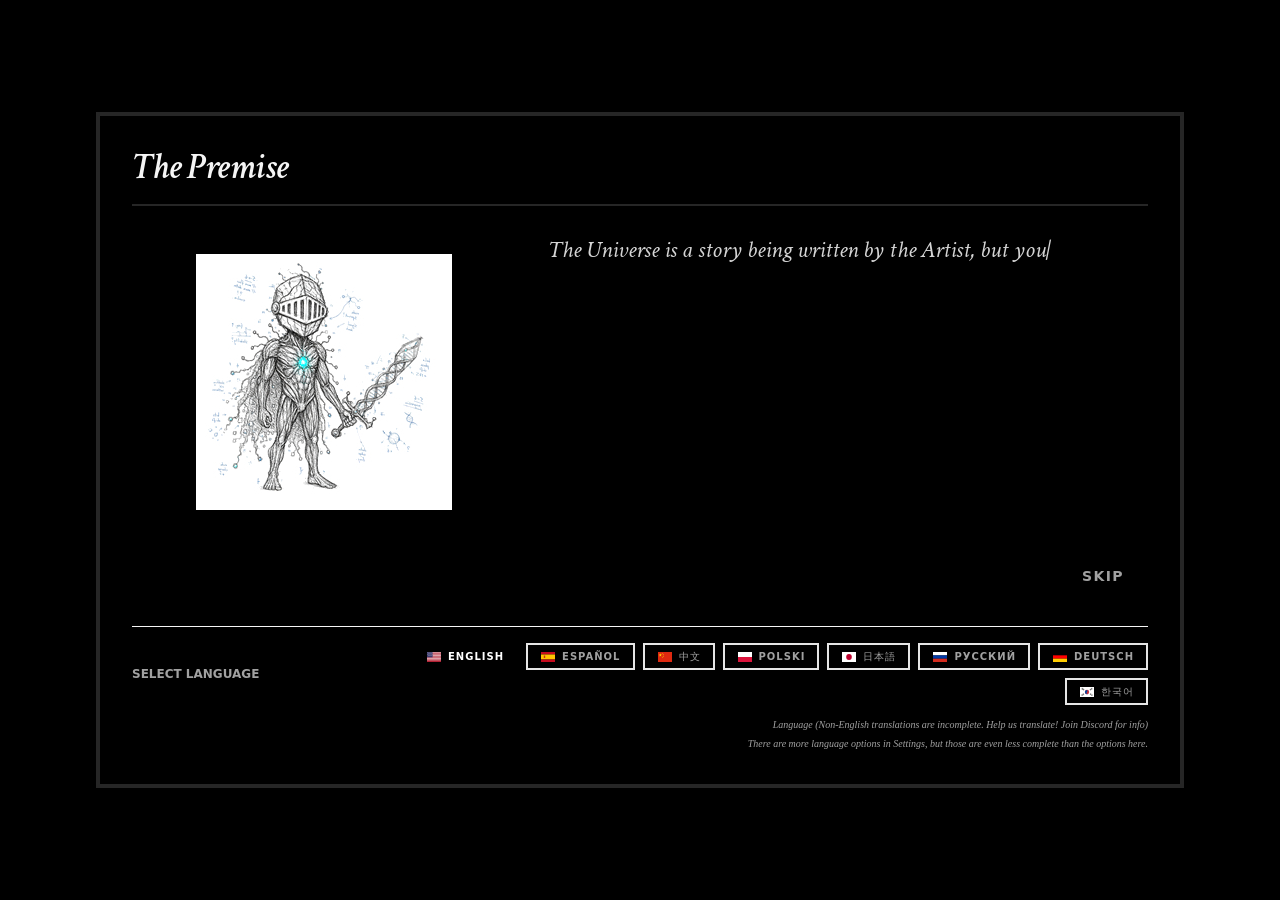
==== commit 07ee43a1: "Deploying to gh-pages from @ ball7847/pokeloop2@b211f6ebaa3cad2675c411161ce17391df941d0f 🚀" ====
--- a/dev/index.html
+++ b/dev/index.html
@@ -36,7 +36,7 @@
     }, true);
   </script>
   <title>Rejected Draft</title>
-  <script type="module" crossorigin src="./assets/main-DksMQC7H.js?v=20261016-gallery5"></script>
+  <script type="module" crossorigin src="./assets/main-DksMQC7H.js?v=20261016-gallery-card-redesign"></script>
   <link rel="modulepreload" crossorigin href="./assets/index-BRULzdMO.js">
   <link rel="modulepreload" crossorigin href="./assets/vendor-Bg7E4MMW.js">
   <link rel="modulepreload" crossorigin href="./assets/data-sketches-B3moo1Ps.js">
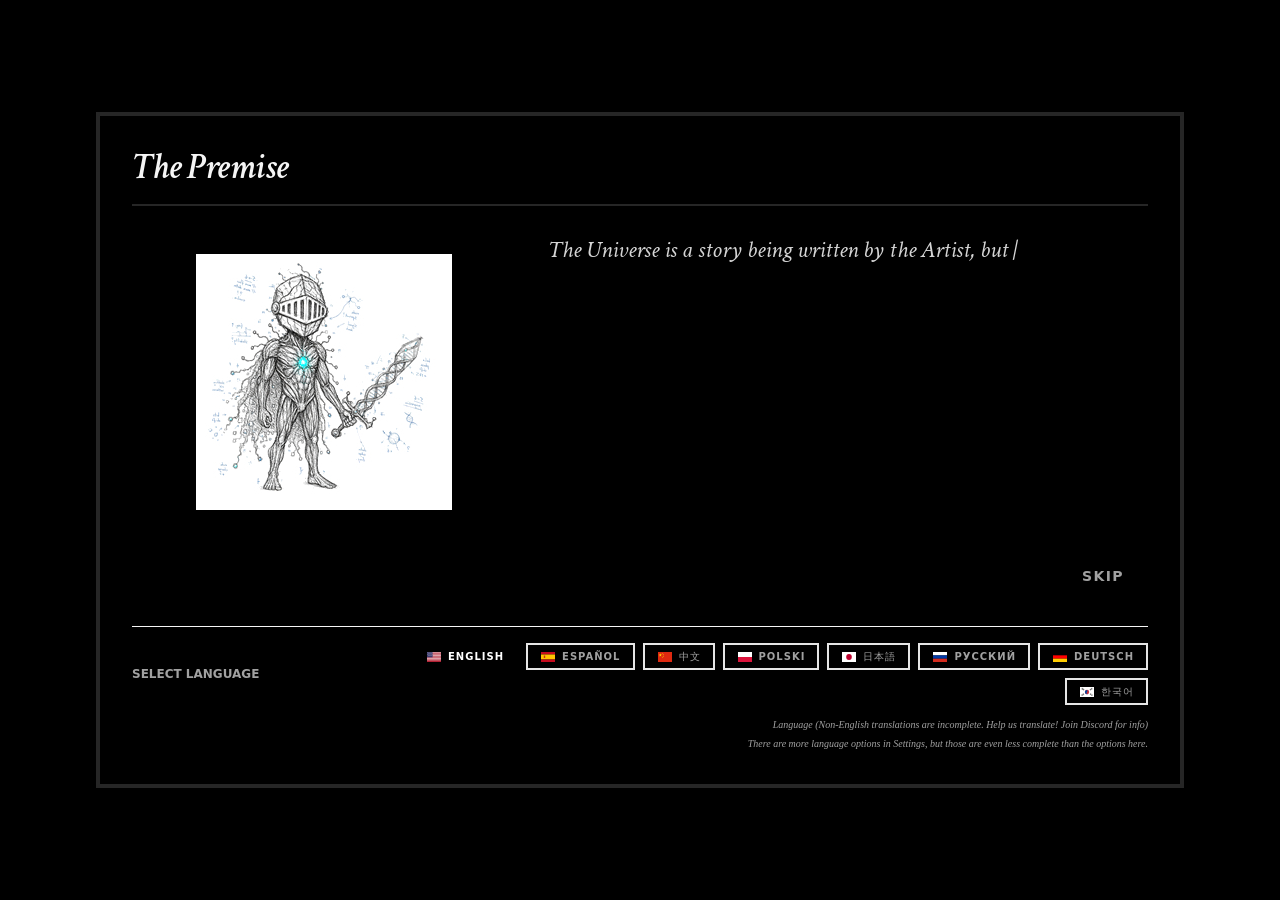
==== commit 2f1ac75a: "Deploying to gh-pages from @ ball7847/pokeloop2@9a9cd5b3a895200894c8a3460eb7a55f92b17d8b 🚀" ====
--- a/dev/index.html
+++ b/dev/index.html
@@ -36,7 +36,7 @@
     }, true);
   </script>
   <title>Rejected Draft</title>
-  <script type="module" crossorigin src="./assets/main-DksMQC7H.js?v=20261016-gallery-card-redesign"></script>
+  <script type="module" crossorigin src="./assets/main-DksMQC7H.js?v=20261016-gallery-compact"></script>
   <link rel="modulepreload" crossorigin href="./assets/index-BRULzdMO.js">
   <link rel="modulepreload" crossorigin href="./assets/vendor-Bg7E4MMW.js">
   <link rel="modulepreload" crossorigin href="./assets/data-sketches-B3moo1Ps.js">
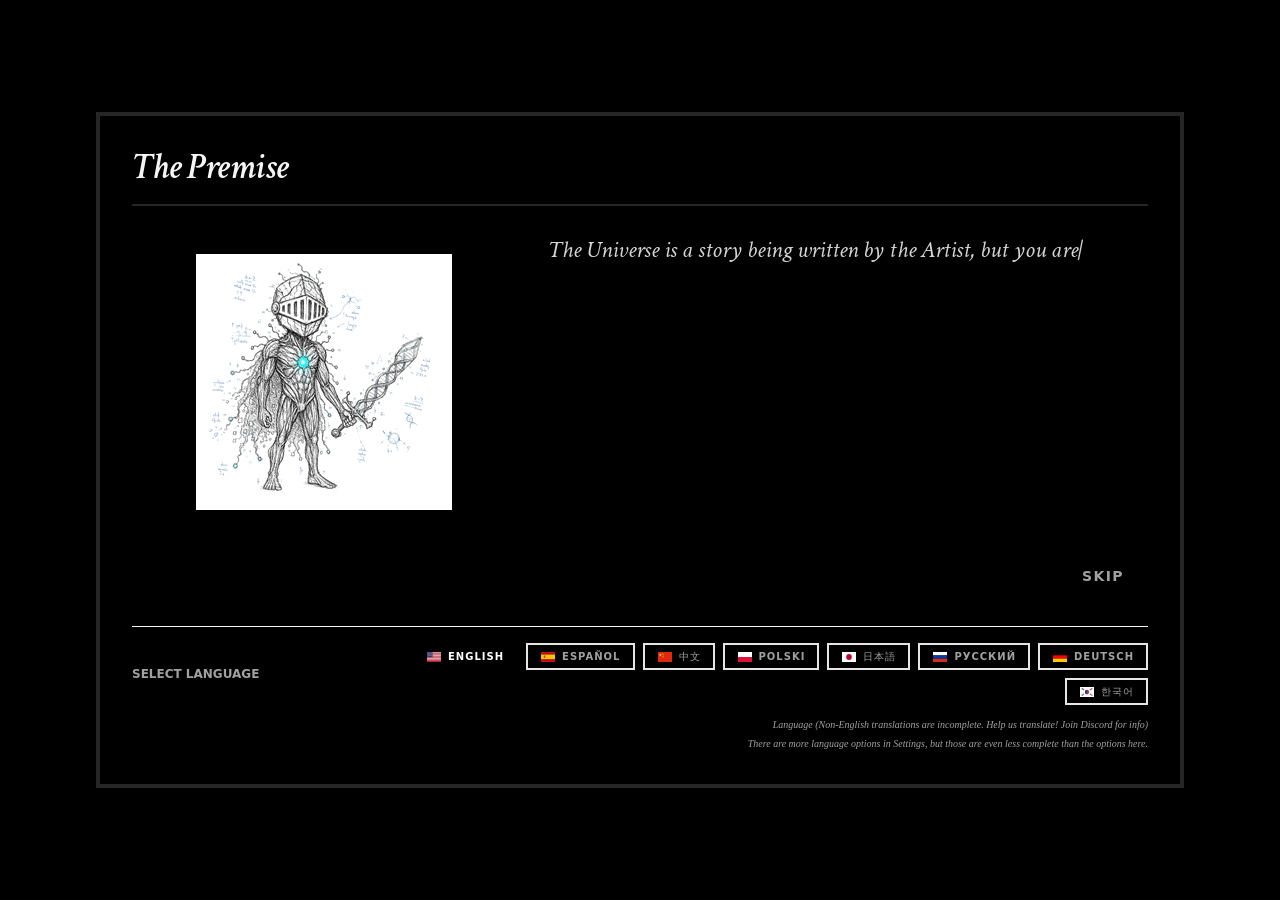
==== commit baf21994: "Deploying to gh-pages from @ ball7847/pokeloop2@f705b8f570a879fcfd66649176916094f51f1b4d 🚀" ====
--- a/dev/index.html
+++ b/dev/index.html
@@ -36,7 +36,7 @@
     }, true);
   </script>
   <title>Rejected Draft</title>
-  <script type="module" crossorigin src="./assets/main-DksMQC7H.js?v=20261016-gallery-compact"></script>
+  <script type="module" crossorigin src="./assets/main-DksMQC7H.js?v=20261016-original-card-layout"></script>
   <link rel="modulepreload" crossorigin href="./assets/index-BRULzdMO.js">
   <link rel="modulepreload" crossorigin href="./assets/vendor-Bg7E4MMW.js">
   <link rel="modulepreload" crossorigin href="./assets/data-sketches-B3moo1Ps.js">
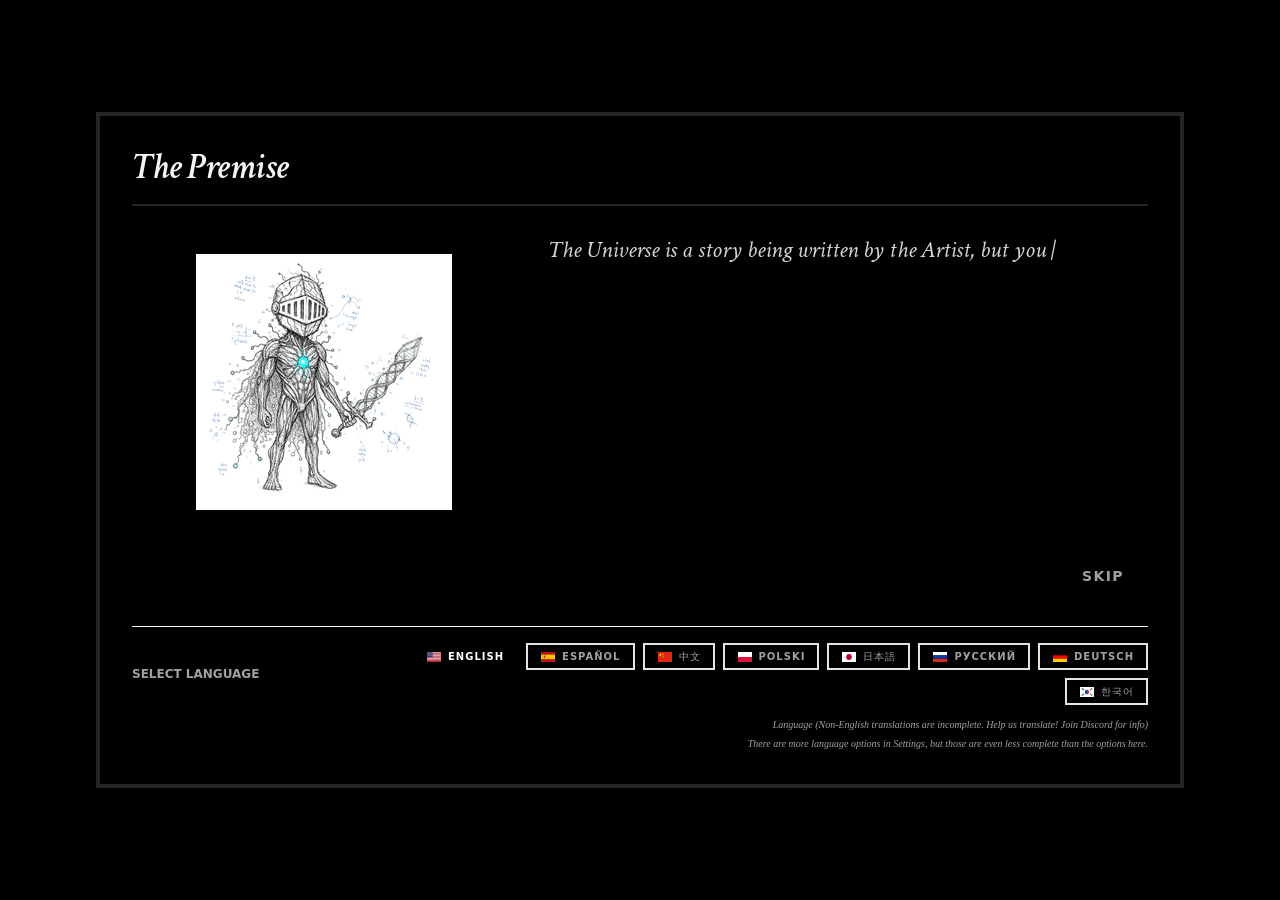
==== commit c00d0c80: "Deploying to gh-pages from @ ball7847/pokeloop2@33f3da504bb14783a02d55037b32285b82e76b6a 🚀" ====
--- a/dev/index.html
+++ b/dev/index.html
@@ -36,7 +36,7 @@
     }, true);
   </script>
   <title>Rejected Draft</title>
-  <script type="module" crossorigin src="./assets/main-DksMQC7H.js?v=20261016-original-card-layout"></script>
+  <script type="module" crossorigin src="./assets/main-DksMQC7H.js?v=20261016-compact-original-v2"></script>
   <link rel="modulepreload" crossorigin href="./assets/index-BRULzdMO.js">
   <link rel="modulepreload" crossorigin href="./assets/vendor-Bg7E4MMW.js">
   <link rel="modulepreload" crossorigin href="./assets/data-sketches-B3moo1Ps.js">
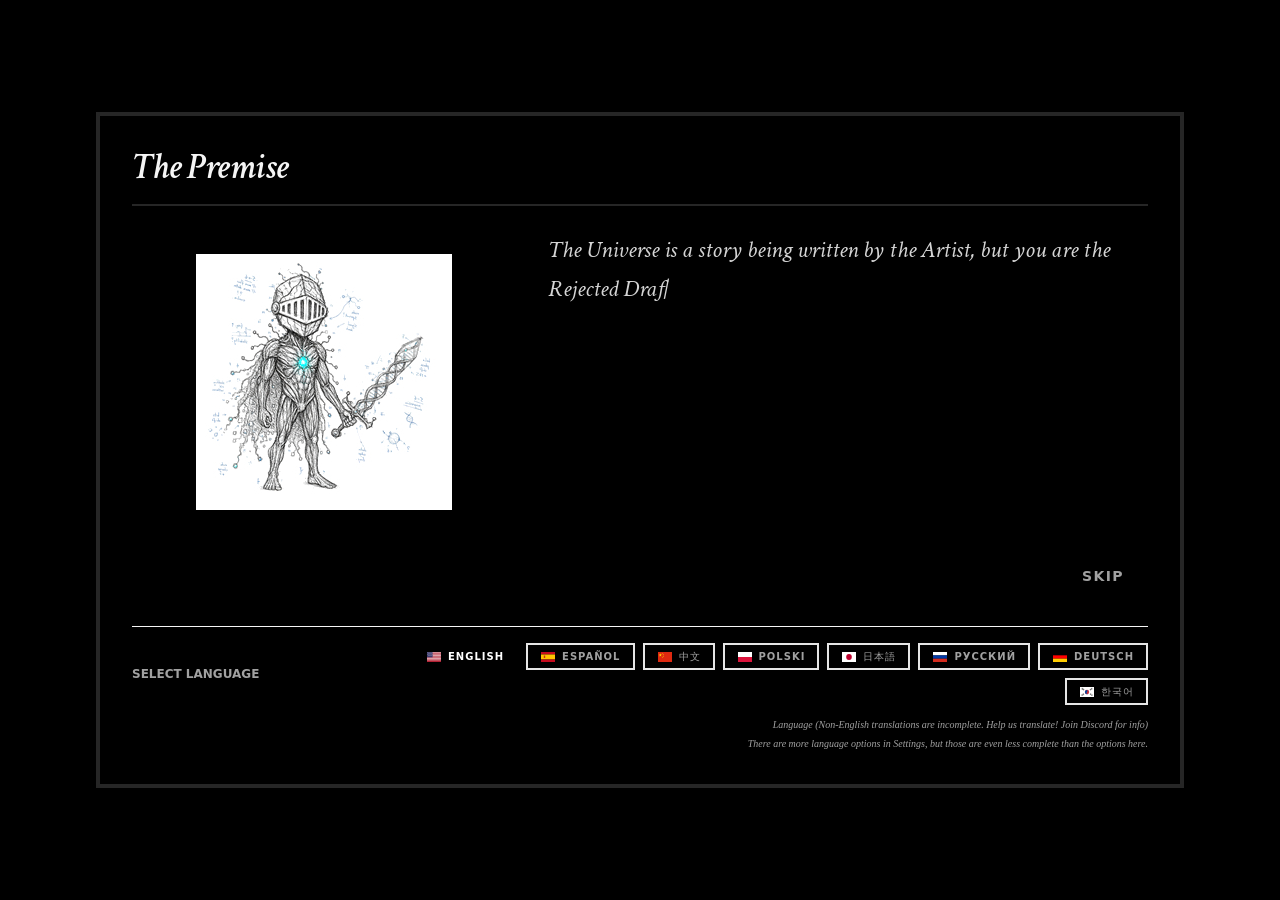
==== commit 1207ce29: "Deploying to gh-pages from @ ball7847/pokeloop2@3487aaaea2b009e44be425a32da514d4095d1a19 🚀" ====
--- a/dev/index.html
+++ b/dev/index.html
@@ -56,7 +56,7 @@
     (async () => {
 
       try {
-        const panel = await import('./src/pokeloop/pokemonPanel.js?v=20261016-11');
+        const panel = await import('./src/pokeloop/pokemonPanel.js?v=20261016-sequential-starter');
         panel.mountPokemonPanel();
       } catch (error) {
         console.error('[PokéLoop Pokémon panel] failed to load:', error);
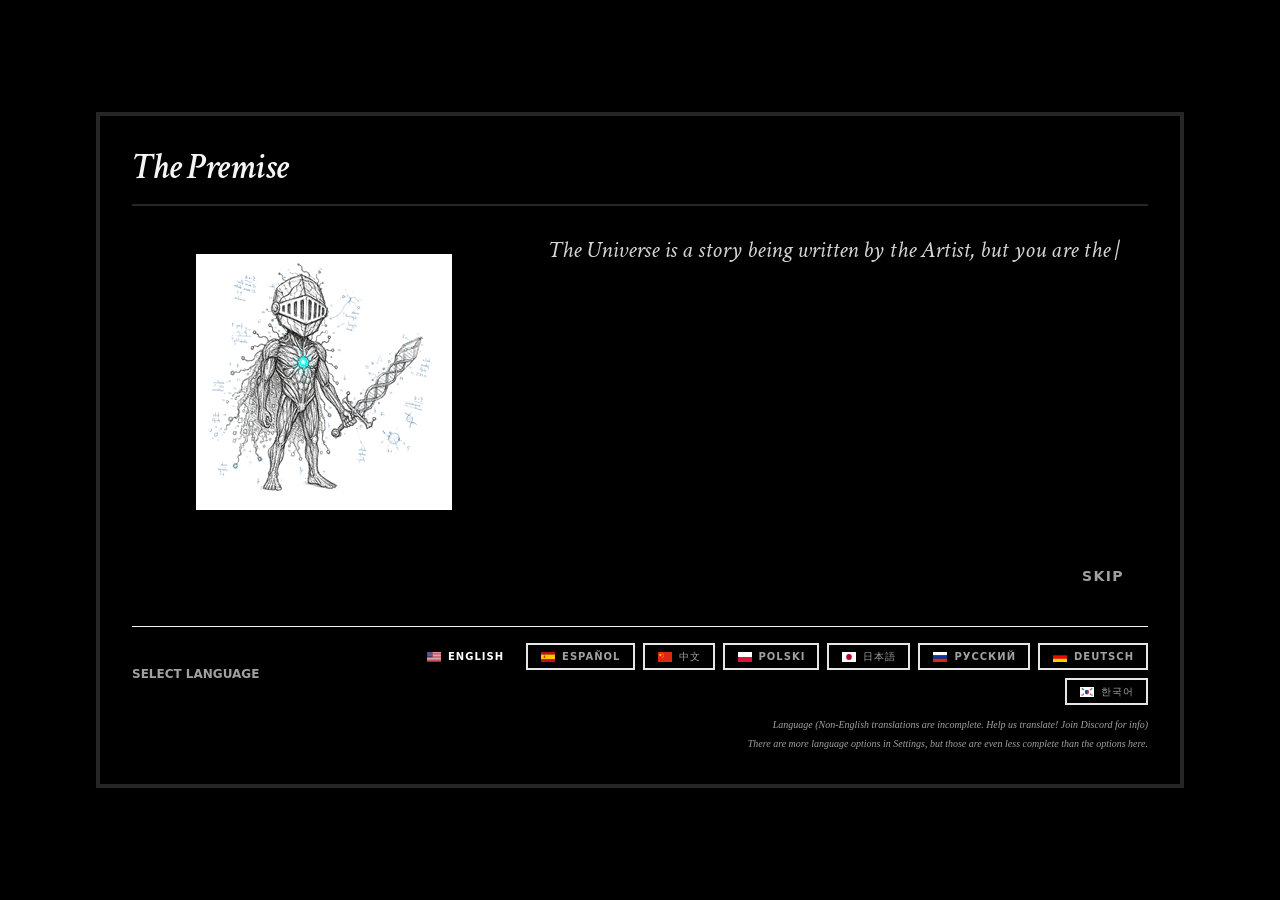
==== commit d46197a5: "Deploying to gh-pages from @ ball7847/pokeloop2@488ef5bce400d9a694878c41f896691bd989551b 🚀" ====
--- a/dev/index.html
+++ b/dev/index.html
@@ -36,7 +36,7 @@
     }, true);
   </script>
   <title>Rejected Draft</title>
-  <script type="module" crossorigin src="./assets/main-DksMQC7H.js?v=20261016-compact-original-v2"></script>
+  <script type="module" crossorigin src="./assets/main-DksMQC7H.js?v=20261016-win-count-fix"></script>
   <link rel="modulepreload" crossorigin href="./assets/index-BRULzdMO.js">
   <link rel="modulepreload" crossorigin href="./assets/vendor-Bg7E4MMW.js">
   <link rel="modulepreload" crossorigin href="./assets/data-sketches-B3moo1Ps.js">
@@ -56,7 +56,7 @@
     (async () => {
 
       try {
-        const panel = await import('./src/pokeloop/pokemonPanel.js?v=20261016-sequential-starter');
+        const panel = await import('./src/pokeloop/pokemonPanel.js?v=20261016-win-count-fix');
         panel.mountPokemonPanel();
       } catch (error) {
         console.error('[PokéLoop Pokémon panel] failed to load:', error);
